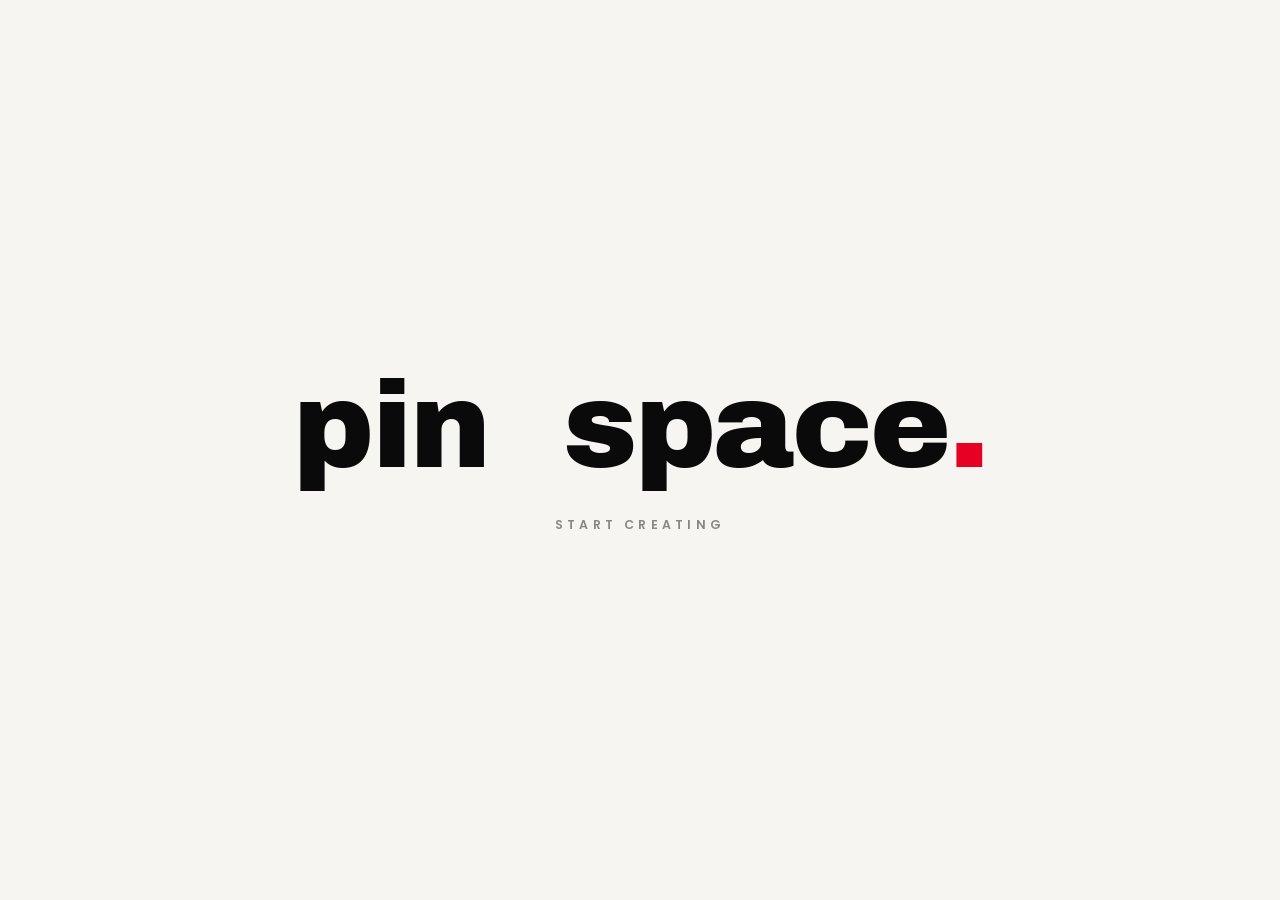
==== index.html @ 8d9c0f07 "Update 5 — Fontes locais .woff2, imagem de fundo da galeria e i18n PT/EN." ====
<!DOCTYPE html>
<html lang="pt-PT" data-theme="light">
<head>
    <meta charset="UTF-8">
    <meta name="viewport" content="width=device-width, initial-scale=1.0">
    <title>PinSpace Create</title>
<link rel="preconnect" href="https://fonts.googleapis.com">
        <link rel="preconnect" href="https://fonts.gstatic.com" crossorigin>
        <link rel="preconnect" href="https://i.pinimg.com">
        <link rel="dns-prefetch" href="https://i.pinimg.com">
    <link href="https://fonts.googleapis.com/css2?family=Inter:wght@400;500;600;700&family=Montserrat:wght@400;600;700&family=Poppins:wght@400;600;700&family=Raleway:wght@400;600;700&family=Open+Sans&family=Roboto&family=Lato&family=Nunito:wght@400;600;700&family=Playfair+Display:wght@400;600;700&family=Lora&family=Merriweather&family=Oswald:wght@400;500;600&family=Bebas+Neue&family=Archivo+Black&family=Abril+Fatface&family=Pacifico&family=Lobster&family=Dancing+Script:wght@400;600;700&family=Caveat:wght@400;600&family=Cinzel:wght@400;600&family=Advent+Pro:wght@400;600&family=Courier+Prime&family=Goudy+Bookletter+1911&display=swap" rel="stylesheet">
    <link rel="stylesheet" href="css/style.css?v=3.2">
    <link rel="stylesheet" href="css/editor-improvements.css?v=2.4">
    <link rel="stylesheet" href="css/responsive.css?v=2.4">
    <link rel="stylesheet" href="css/social.css?v=2.2">
    <link rel="stylesheet" href="css/glass.css?v=3.1">
    <link rel="stylesheet" href="css/music.css?v=1.4">
    <link rel="stylesheet" href="css/editor-theme.css?v=2.3">
    <link rel="preload" href="fonts/host-grotesk-latin-wght-normal.woff2" as="font" type="font/woff2" crossorigin>
    <link rel="preload" href="fonts/montserrat-latin-wght-normal.woff2" as="font" type="font/woff2" crossorigin>
    <link rel="stylesheet" href="css/fonts.css?v=1.6">
</head>
<body>

    <div id="scroll-progress" aria-hidden="true"></div>
    <div class="ms-grain" aria-hidden="true"></div>

    <div class="ms-intro" id="ms-intro" aria-hidden="true">
        <div class="ms-intro-word">
            <span class="mi-i" style="--i:0">p</span><span class="mi-i" style="--i:1">i</span><span class="mi-i" style="--i:2">n</span><span class="mi-i" style="--i:3">&nbsp;&nbsp;space</span><span class="mi-i mi-dot" style="--i:4">.</span>
        </div>
        <span class="ms-intro-sub" style="--i:5">start creating</span>
    </div>

    <div class="ms-coords" aria-hidden="true">0000 X · 0000 Y</div>

    <div id="home-view" class="view active">
        <div class="home-container">

            <header class="ms-hero">
                <img class="ms-hero-bg" src="https://i.pinimg.com/originals/a8/be/00/a8be002065390491cd1c67a3902333d5.jpg" alt="" aria-hidden="true" loading="eager" fetchpriority="high">
                <nav class="ms-nav" data-reveal>
                    <a href="#quadros-publicos" class="ms-nav-brand">
                        <span class="logo-mark" aria-hidden="true">
                            <svg width="20" height="20" viewBox="0 0 32 32" fill="none">
                                <circle cx="16" cy="16" r="15" fill="currentColor"/>
                                <path d="M16 9c-2 0-3.6 1.6-3.6 3.6 0 2.4 3.6 8.1 3.6 8.1s3.6-5.7 3.6-8.1C19.6 10.6 18 9 16 9z" fill="#fff"/>
                            </svg>
                        </span>
                        <span>pin space.</span>
                    </a>
                    <div class="ms-nav-right">
                        <button type="button" id="btn-abrir-projeto" class="ms-nav-cta">
                            <span>Abrir quadro</span>
                            <svg width="15" height="15" viewBox="0 0 24 24" fill="none" stroke="currentColor" stroke-width="2"><path d="M5 12h14M12 5l7 7-7 7"/></svg>
                        </button>
                        <button type="button" id="btn-novo-projeto" class="ms-nav-cta">
                            <span>Start a collage</span>
                            <svg width="15" height="15" viewBox="0 0 24 24" fill="none" stroke="currentColor" stroke-width="2"><path d="M5 12h14M12 5l7 7-7 7"/></svg>
                        </button>
                        <div id="landing-auth" class="ms-nav-auth"></div>
                    </div>
                </nav>

                <div class="ms-hero-shade" aria-hidden="true"></div>

                <div class="ms-hero-inner" data-parallax="0.12">
                    <p class="ms-hero-topline" data-reveal data-reveal-delay="3">The studio for creative matters.</p>
                    <h1 class="ms-hero-word">
                        <span class="ms-word-line" data-scroll-text data-reveal-delay="6">CREATE</span>
                        <span class="ms-word-sub" data-reveal-mask data-reveal-delay="4"><em>pin space</em></span>
                    </h1>
                    <div class="ms-hero-meta">
                        <p class="ms-hero-pills" data-reveal data-reveal-delay="2"><span class="pdot" aria-hidden="true"></span>Vision boards<span class="pdot" aria-hidden="true"></span>Moodboards<span class="pdot" aria-hidden="true"></span>Collage</p>
                        <div class="ms-stats">
                            <div class="ms-stat" data-reveal data-reveal-delay="3"><b>∞</b><span>ideias guardadas</span></div>
                            <div class="ms-stat" data-reveal data-reveal-delay="4"><b>22°C</b><span>Lisboa · Now</span></div>
                            <div class="ms-stat" data-reveal data-reveal-delay="5"><b>0</b><span>limites</span></div>
                        </div>
                    </div>
                </div>
            </header>

            <div class="ms-glass-zone">
            <section class="ms-feature">
                <!-- Doca vertical (como os ícones à esquerda da referência) -->
                <!-- Palco da galeria: fundo próprio (foto desfocada) só nesta parte -->
                <div class="gw-stage">
                <div class="gw-stage-bg" aria-hidden="true"></div>
                <nav class="gw-dock" aria-label="Atalhos">
                    <button type="button" class="gw-dock-btn" data-dock="top" title="Início"><svg width="18" height="18" viewBox="0 0 24 24" fill="none" stroke="currentColor" stroke-width="1.8" stroke-linecap="round" stroke-linejoin="round" aria-hidden="true"><path d="M3 10.5 12 3l9 7.5V20a1 1 0 0 1-1 1h-5v-6H9v6H4a1 1 0 0 1-1-1z"/></svg></button>
                    <a class="gw-dock-btn" href="#explore" title="Explorar a comunidade"><svg width="18" height="18" viewBox="0 0 24 24" fill="none" stroke="currentColor" stroke-width="1.8" stroke-linecap="round" stroke-linejoin="round" aria-hidden="true"><circle cx="12" cy="12" r="9"/><path d="m15.5 8.5-2 5-5 2 2-5z"/></svg></a>
                    <button type="button" class="gw-dock-btn gw-dock-accent" data-dock="new" title="Novo quadro"><svg width="18" height="18" viewBox="0 0 24 24" fill="none" stroke="currentColor" stroke-width="1.8" stroke-linecap="round" stroke-linejoin="round" aria-hidden="true"><path d="M12 5v14M5 12h14"/></svg></button>
                    <button type="button" class="gw-dock-btn" data-dock="open" title="Abrir quadro"><svg width="18" height="18" viewBox="0 0 24 24" fill="none" stroke="currentColor" stroke-width="1.8" stroke-linecap="round" stroke-linejoin="round" aria-hidden="true"><path d="M22 19a2 2 0 0 1-2 2H4a2 2 0 0 1-2-2V5a2 2 0 0 1 2-2h5l2 3h9a2 2 0 0 1 2 2z"/></svg></button>
                    <a class="gw-dock-btn" href="#profile" data-dock="profile" title="O meu perfil"><svg width="18" height="18" viewBox="0 0 24 24" fill="none" stroke="currentColor" stroke-width="1.8" stroke-linecap="round" stroke-linejoin="round" aria-hidden="true"><circle cx="12" cy="8" r="4"/><path d="M4 21a8 8 0 0 1 16 0"/></svg></a>
                </nav>

                <div class="glass-window">
                <div class="gh-header">
                    <div class="gh-line" data-reveal-mask data-reveal-delay="1">
                        <h3 class="gh-title">Public Gallery</h3>
                    </div>
                    <p class="gh-sub" data-scroll-text data-reveal-delay="3">public boards — open one, copy it, make it yours</p>
                </div>

                <!-- Barra superior da janela: pesquisa + chips -->
                <div class="gw-toolbar" data-reveal data-reveal-delay="1">
                    <div class="home-search">
                        <svg class="search-icon" width="18" height="18" viewBox="0 0 24 24" fill="none" stroke="currentColor" stroke-width="2"><circle cx="11" cy="11" r="8"/><path d="M21 21l-4.35-4.35"/></svg>
                        <input type="search" id="search-projetos" placeholder="Procurar quadros públicos…" autocomplete="off">
                    </div>
                    <div class="gw-chips" role="tablist" aria-label="Secções">
                        <button type="button" class="gw-chip active" data-chip="all">Tudo</button>
                        <button type="button" class="gw-chip" data-chip="quadros-publicos">Públicos</button>
                        <a class="gw-chip" href="#profile" data-dock="profile">Os meus</a>
                        <a class="gw-chip" href="#explore">Comunidade</a>
                    </div>
                </div>

                <div class="gw-dashboard">
                    <!-- Coluna de widgets -->
                    <aside class="gw-side" data-reveal data-reveal-delay="2">
                        <div class="gw-widget gw-clock" aria-label="Hora em Lisboa">
                            <span class="gw-w-kicker">Lisboa · agora</span>
                            <div class="gw-clock-time" id="w-clock-time">--:--</div>
                            <div class="gw-clock-date" id="w-clock-date"></div>
                            <div class="gw-clock-stats">
                                <span><b id="w-stat-local">0</b> neste dispositivo</span>
                                <span><b id="w-stat-public">0</b> na galeria</span>
                            </div>
                        </div>

                        <div class="gw-widget gw-continue">
                            <div class="gw-w-head">
                                <h5>Continuar a editar</h5>
                                <a class="gw-mini" href="#profile" data-dock="profile">ver todos</a>
                            </div>
                            <ul class="gw-list" id="w-continue"></ul>
                        </div>

                        <div class="gw-widget gw-weather" id="w-weather" aria-label="Previsão do tempo em Lisboa">
                            <div class="gw-w-head"><h5>Tempo · Lisboa</h5><span class="gw-mini-note" id="w-weather-hl"></span></div>
                            <div class="gw-weather-body">
                                <div class="gw-weather-now">
                                    <span class="gw-weather-icon" id="w-weather-icon" aria-hidden="true">·</span>
                                    <div class="gw-weather-temp"><b id="w-weather-temp">--°</b><small id="w-weather-desc">a carregar…</small></div>
                                </div>
                                <ol class="gw-weather-days" id="w-weather-days"></ol>
                            </div>
                        </div>

                        <div class="gw-widget gw-tip">
                            <span class="gw-w-kicker">✦ Dica</span>
                            <p id="w-tip">Arrasta imagens diretamente do computador para o quadro.</p>
                            <button type="button" class="gw-mini" id="w-tip-next">outra dica →</button>
                        </div>
                    </aside>

                    <!-- Conteúdo principal -->
                    <div class="gw-content">
                        <article class="gw-featured" id="w-featured" data-reveal data-reveal-delay="2" aria-roledescription="carrossel" aria-label="Quadros em destaque">
                            <div class="gw-featured-bg" id="w-featured-bg"></div>
                            <div class="gw-featured-body">
                                <span class="gw-pill gw-pill-hot">🔥 Em destaque</span>
                                <div class="gw-featured-tags" id="w-featured-tags"></div>
                                <h3 class="gw-featured-title" id="w-featured-title">A carregar quadros…</h3>
                                <p class="gw-featured-meta" id="w-featured-meta">Quadros públicos da comunidade aparecem aqui.</p>
                                <div class="gw-featured-actions">
                                    <button type="button" class="gw-btn-white" id="w-featured-open" disabled>
                                        <svg width="14" height="14" viewBox="0 0 24 24" fill="currentColor" aria-hidden="true"><path d="M7 4.5v15l13-7.5z"/></svg>
                                        Abrir cópia
                                    </button>
                                    <a class="gw-btn-glass" href="#explore">
                                        <svg width="15" height="15" viewBox="0 0 24 24" fill="none" stroke="currentColor" stroke-width="2" aria-hidden="true"><circle cx="12" cy="12" r="9"/><path d="m15.5 8.5-2 5-5 2 2-5z"/></svg>
                                        Explorar
                                    </a>
                                    <button type="button" class="gw-btn-round" data-dock="new" title="Criar o meu quadro" aria-label="Criar o meu quadro">
                                        <svg width="16" height="16" viewBox="0 0 24 24" fill="none" stroke="currentColor" stroke-width="2" aria-hidden="true"><path d="M12 5v14M5 12h14"/></svg>
                                    </button>
                                </div>
                            </div>
                            <div class="gw-featured-nav">
                                <div class="gw-dots" id="w-featured-dots"></div>
                                <button type="button" class="gw-btn-round" id="w-featured-prev" aria-label="Anterior"><svg width="16" height="16" viewBox="0 0 24 24" fill="none" stroke="currentColor" stroke-width="2"><path d="m15 18-6-6 6-6"/></svg></button>
                                <button type="button" class="gw-btn-round" id="w-featured-next" aria-label="Seguinte"><svg width="16" height="16" viewBox="0 0 24 24" fill="none" stroke="currentColor" stroke-width="2"><path d="m9 18 6-6-6-6"/></svg></button>
                            </div>
                        </article>

                        <section class="home-public" id="quadros-publicos" data-reveal data-reveal-delay="2">
                            <div class="section-header">
                                <h4>Public boards</h4>
                                <a href="#explore" class="section-subtitle ps-landing-more">ver tudo na comunidade →</a>
                            </div>
                            <div id="lista-publicos" class="projects-grid">
                                <p class="empty-state" id="empty-publicos">Loading public boards…</p>
                            </div>
                        </section>

                    </div>
                </div>
                </div>
                </div><!-- /gw-stage -->

                <!-- =====================================================
                     Música (SoundCloud): caixa de ligação + coverflow +
                     barra do leitor. Lógica em js/music.js
                     ===================================================== -->
                <section class="music" id="musica" aria-label="Música enquanto crias">
                    <canvas class="music-ambient" id="music-ambient" aria-hidden="true"></canvas>

                    <div class="music-connect" id="music-connect">
                        <div class="music-connect-info">
                            <span class="music-sc-logo" aria-hidden="true">
                                <svg viewBox="0 0 32 14" width="34" height="15" fill="currentColor"><path d="M0 10.9c0 .9.3 1.6 1 2.1l.2-2.1-.2-2.2c-.7.5-1 1.3-1 2.2zm2.1-3.4L1.8 10.9l.3 3.1h.5l.3-3.1-.3-3.4zm1.6-.6-.3 4 .3 3.1h.5l.3-3.1-.3-4zm1.6-.3-.3 4.3.3 3.1h.5l.3-3.1-.3-4.3zm1.6-.2-.3 4.5.3 3.1h.5l.3-3.1-.3-4.5zm1.6-.6-.2 5.1.2 3.1h.6l.2-3.1-.2-5.1zm1.7-1-.2 6.1.2 3.1h.6l.2-3.1-.2-6.1zm1.7-.6-.2 6.7.2 3.1h.6l.2-3.1-.2-6.7zm1.8-.4c-.1 0-.2 0-.3.1v10.1h.1l.3-3.1-.1-7.1zm.7-.8V14h12.3c2.2 0 4-1.8 4-4s-1.8-4-4-4c-.5 0-1 .1-1.5.3C24.4 3 21.8.6 18.6.6c-.8 0-1.6.2-2.3.5-.3.1-.4.2-.4.4z"/></svg>
                            </span>
                            <div>
                                <span class="gw-w-kicker">Música enquanto crias</span>
                                <h4 class="music-connect-title" id="music-connect-title">Liga o teu SoundCloud</h4>
                                <p class="music-connect-sub" id="music-connect-sub">Até lá, ouve as novidades da semana. Depois de ligares, segue o teu feed.</p>
                            </div>
                        </div>
                        <div class="music-connect-actions" id="music-connect-actions">
                            <button type="button" class="music-btn-sc" id="music-login">
                                <svg viewBox="0 0 32 14" width="22" height="10" fill="currentColor" aria-hidden="true"><path d="M15 3.1V14h12.3c2.2 0 4-1.8 4-4s-1.8-4-4-4c-.5 0-1 .1-1.5.3C25.4 3 22.8.6 19.6.6c-.8 0-1.6.2-2.3.5-.3.1-.4.2-.4.4zM13.2 4v10h.6l.2-3.1-.2-6.9zM11.5 4.6V14h.6l.2-3.1-.2-6.3zM9.8 5.6V14h.6l.2-3.1-.2-5.3zM8.1 6.2V14h.5l.3-3.1-.3-4.7zM6.5 6.4V14H7l.3-3.1-.3-4.5zM4.9 6.7V14h.5l.3-3.1-.3-4.2zM3.3 7.3V14h.5l.3-3.1-.3-3.6zM1.8 7.5V14h.5l.3-3.1z"/></svg>
                                <span id="music-login-label">Entrar com SoundCloud</span>
                            </button>
                            <form class="music-link-form" id="music-link-form" hidden>
                                <input type="text" id="music-link-input" placeholder="soundcloud.com/o-teu-nome" autocomplete="off" spellcheck="false" aria-label="Link do teu perfil SoundCloud">
                                <button type="submit" class="gw-btn-white">Ligar</button>
                            </form>
                            <button type="button" class="gw-mini" id="music-link-toggle">ou usar o link do perfil</button>
                        </div>
                        <p class="music-connect-error" id="music-connect-error" role="alert" hidden></p>
                    </div>

                    <div class="music-stage">
                        <button type="button" class="music-nav music-nav-prev" id="music-flow-prev" aria-label="Faixa anterior">
                            <svg width="18" height="18" viewBox="0 0 24 24" fill="none" stroke="currentColor" stroke-width="2"><path d="m15 18-6-6 6-6"/></svg>
                        </button>
                        <div class="music-flow" id="music-flow" role="listbox" aria-label="Faixas" tabindex="0">
                            <div class="music-flow-empty" id="music-flow-empty"><span class="ps-spinner"></span> a carregar músicas…</div>
                        </div>
                        <button type="button" class="music-nav music-nav-next" id="music-flow-next" aria-label="Faixa seguinte">
                            <svg width="18" height="18" viewBox="0 0 24 24" fill="none" stroke="currentColor" stroke-width="2"><path d="m9 18 6-6-6-6"/></svg>
                        </button>
                    </div>

                    <div class="music-bar" id="music-bar">
                        <div class="music-bar-controls">
                            <button type="button" class="music-ctl" id="music-prev" aria-label="Anterior">
                                <svg width="22" height="22" viewBox="0 0 24 24" fill="currentColor"><path d="M11 6v12L2.5 12zM21 6v12l-8.5-6z"/></svg>
                            </button>
                            <button type="button" class="music-ctl music-ctl-main" id="music-play" aria-label="Tocar">
                                <svg class="i-play" width="22" height="22" viewBox="0 0 24 24" fill="currentColor"><path d="M7 4.5v15l13-7.5z"/></svg>
                                <svg class="i-pause" width="22" height="22" viewBox="0 0 24 24" fill="currentColor"><rect x="6" y="5" width="4" height="14" rx="1"/><rect x="14" y="5" width="4" height="14" rx="1"/></svg>
                            </button>
                            <button type="button" class="music-ctl" id="music-next" aria-label="Seguinte">
                                <svg width="22" height="22" viewBox="0 0 24 24" fill="currentColor"><path d="M13 6v12l8.5-6zM3 6v12l8.5-6z"/></svg>
                            </button>
                        </div>

                        <div class="music-now">
                            <span class="music-now-art" id="music-now-art"></span>
                            <span class="music-now-text">
                                <strong id="music-now-title">Nada a tocar</strong>
                                <small id="music-now-artist">escolhe uma faixa</small>
                            </span>
                            <span class="music-eq" id="music-eq" aria-hidden="true"><i></i><i></i><i></i><i></i></span>
                            <a class="music-ctl music-ctl-sm" id="music-open-sc" href="https://soundcloud.com" target="_blank" rel="noopener" aria-label="Abrir no SoundCloud" title="Abrir no SoundCloud">
                                <svg width="18" height="18" viewBox="0 0 24 24" fill="currentColor"><circle cx="5" cy="12" r="1.8"/><circle cx="12" cy="12" r="1.8"/><circle cx="19" cy="12" r="1.8"/></svg>
                            </a>
                            <div class="music-progress" id="music-progress" role="slider" aria-label="Posição na faixa" aria-valuemin="0" aria-valuemax="100" aria-valuenow="0" tabindex="0"><i id="music-progress-fill"></i></div>
                        </div>

                        <div class="music-bar-extra">
                            <button type="button" class="music-ctl" id="music-queue-toggle" aria-label="Lista de faixas" aria-expanded="false">
                                <svg width="20" height="20" viewBox="0 0 24 24" fill="none" stroke="currentColor" stroke-width="2" stroke-linecap="round"><path d="M8 6h13M8 12h13M8 18h13M3 6h.01M3 12h.01M3 18h.01"/></svg>
                            </button>
                            <div class="music-volume">
                                <button type="button" class="music-ctl" id="music-mute" aria-label="Silenciar">
                                    <svg width="20" height="20" viewBox="0 0 24 24" fill="none" stroke="currentColor" stroke-width="2" stroke-linecap="round" stroke-linejoin="round"><path d="M11 5 6 9H2v6h4l5 4z" fill="currentColor"/><path class="i-wave" d="M15.5 8.5a5 5 0 0 1 0 7M19 5a10 10 0 0 1 0 14"/></svg>
                                </button>
                                <input type="range" id="music-volume" min="0" max="100" value="70" aria-label="Volume">
                            </div>
                        </div>

                        <div class="music-queue" id="music-queue" hidden>
                            <ol id="music-queue-list"></ol>
                        </div>
                    </div>

                    <p class="music-credit">
                        Música via <a href="https://soundcloud.com" target="_blank" rel="noopener">SoundCloud</a> — continua a tocar enquanto editas.
                    </p>
                    <div class="music-iframe-host" id="music-iframe-host" aria-hidden="true"></div>
                </section>
            </section>

            <div class="ms-marquee" aria-hidden="true">
                <div class="ms-marquee-track">
                    <div class="ms-marquee-run">
                        <span class="ms-marquee-word">pin space</span><span class="ms-marquee-dot">·</span>
                        <span class="ms-marquee-word">create</span><span class="ms-marquee-dot">·</span>
                        <span class="ms-marquee-word">stay curious</span><span class="ms-marquee-dot">·</span>
                        <span class="ms-marquee-word">collage</span><span class="ms-marquee-dot">·</span>
                        <span class="ms-marquee-word">vision boards</span><span class="ms-marquee-dot">·</span>
                        <span class="ms-marquee-word">mood boards</span><span class="ms-marquee-dot">·</span>
                    </div>
                    <div class="ms-marquee-run" aria-hidden="true">
                        <span class="ms-marquee-word">pin space</span><span class="ms-marquee-dot">·</span>
                        <span class="ms-marquee-word">create</span><span class="ms-marquee-dot">·</span>
                        <span class="ms-marquee-word">stay curious</span><span class="ms-marquee-dot">·</span>
                        <span class="ms-marquee-word">collage</span><span class="ms-marquee-dot">·</span>
                        <span class="ms-marquee-word">vision boards</span><span class="ms-marquee-dot">·</span>
                        <span class="ms-marquee-word">mood boards</span><span class="ms-marquee-dot">·</span>
                    </div>
                </div>
            </div>

            </div><!-- /.ms-glass-zone -->

            <footer class="ms-footer">
                <div class="ms-footer-top" data-reveal>
                    <div>
                        <span class="ms-kicker">Mais projetos em</span>
                        <a class="ms-footer-link" href="https://github.com/arthrtx" target="_blank" rel="noopener">
                            github.com/arthrtx
                            <svg width="18" height="18" viewBox="0 0 24 24" fill="none" stroke="currentColor" stroke-width="2"><path d="M7 17 17 7M8 7h9v9"/></svg>
                        </a>
                    </div>
                    <div class="ms-footer-icons" aria-hidden="true">
                        <svg class="spin" viewBox="0 0 24 24" fill="none"><circle cx="12" cy="12" r="10" stroke="currentColor" stroke-width="2" stroke-dasharray="48 15"/></svg>
                        <svg viewBox="0 0 24 24" fill="none" stroke="currentColor" stroke-width="2"><circle cx="12" cy="12" r="9"/><circle cx="12" cy="12" r="2" fill="currentColor"/></svg>
                        <svg viewBox="0 0 24 24" fill="none" stroke="currentColor" stroke-width="2"><path d="M12 5v14M5 12h14"/></svg>
                        <svg viewBox="0 0 32 32" fill="none"><circle cx="16" cy="16" r="15" fill="currentColor"/><path d="M16 9c-2 0-3.6 1.6-3.6 3.6 0 2.4 3.6 8.1 3.6 8.1s3.6-5.7 3.6-8.1C19.6 10.6 18 9 16 9z" fill="#0A0A0A"/></svg>
                    </div>
                </div>
                <div class="ms-mask" data-reveal-mask data-reveal-delay="1">
                    <div class="ms-footer-word" data-reveal-cycle>pin space.</div>
                </div>
                <div class="ms-footer-tags" data-reveal data-reveal-delay="2">
                    <span class="ms-tag">vision boards</span>
                    <span class="ms-tag">mood boards</span>
                    <span class="ms-tag">collage</span>
                    <span class="ms-tag">inspiração</span>
                </div>
                <div class="ms-footer-bottom" data-reveal data-reveal-delay="3">
                    <span>© PinSpace Create — o teu espaço para guardar ideias.</span>
                    <span>Feito para criar, sem limites.</span>
                </div>
            </footer>

        </div>
    </div>


    <!-- =========================================================
         Comunidade: explorar, perfil, notificações.
         Mesma linguagem visual da landing (nav em vidro, fundo preto,
         cartões com fita, rodapé creme). Conteúdo: js/social-ui.js
         ========================================================= -->
    <div id="social-view" class="view ps-app">
        <div class="ps-scroll" id="ps-scroll">
            <header class="ps-top">
                <nav class="ms-nav ps-nav" aria-label="Navegação da comunidade">
                    <a href="#" class="ms-nav-brand" title="Voltar à página inicial">
                        <span class="logo-mark" aria-hidden="true">
                            <svg width="20" height="20" viewBox="0 0 32 32" fill="none">
                                <circle cx="16" cy="16" r="15" fill="currentColor"/>
                                <path d="M16 9c-2 0-3.6 1.6-3.6 3.6 0 2.4 3.6 8.1 3.6 8.1s3.6-5.7 3.6-8.1C19.6 10.6 18 9 16 9z" fill="#0A0A0A"/>
                            </svg>
                        </span>
                        <span>pin space.</span>
                    </a>

                    <div class="ps-nav-links" id="ps-nav-links">
                        <a href="#explore" class="ps-link" data-route="explore">
                            <svg width="18" height="18" viewBox="0 0 24 24" fill="none" stroke="currentColor" stroke-width="1.8" stroke-linecap="round" stroke-linejoin="round" aria-hidden="true"><circle cx="12" cy="12" r="9"/><path d="m15.5 8.5-2 5-5 2 2-5z"/></svg>
                            <span>Explorar</span>
                        </a>
                        <a href="#notifications" class="ps-link" data-route="notifications">
                            <svg width="18" height="18" viewBox="0 0 24 24" fill="none" stroke="currentColor" stroke-width="1.8" stroke-linecap="round" stroke-linejoin="round" aria-hidden="true"><path d="M18 8a6 6 0 1 0-12 0c0 7-3 9-3 9h18s-3-2-3-9"/><path d="M13.7 21a2 2 0 0 1-3.4 0"/></svg>
                            <span>Notificações</span>
                            <i class="ps-dot nav-badge" hidden></i>
                        </a>
                        <a href="#profile" class="ps-link" data-route="profile">
                            <svg width="18" height="18" viewBox="0 0 24 24" fill="none" stroke="currentColor" stroke-width="1.8" stroke-linecap="round" stroke-linejoin="round" aria-hidden="true"><circle cx="12" cy="8" r="4"/><path d="M4 21a8 8 0 0 1 16 0"/></svg>
                            <span>Perfil</span>
                        </a>
                    </div>

                    <div class="ps-nav-right">
                        <form class="ps-search" id="ps-search-form" role="search">
                            <svg width="16" height="16" viewBox="0 0 24 24" fill="none" stroke="currentColor" stroke-width="2" stroke-linecap="round" aria-hidden="true"><circle cx="11" cy="11" r="7"/><path d="m20 20-3.5-3.5"/></svg>
                            <input type="search" placeholder="Procurar…" aria-label="Procurar quadros e pessoas" autocomplete="off">
                        </form>
                        <div class="ps-user" id="ps-user"></div>
                    </div>
                </nav>
            </header>

            <main class="ps-main" id="ps-main" tabindex="-1"></main>

            <footer class="ms-footer ps-footer">
                <div class="ms-footer-top">
                    <div>
                        <span class="ms-kicker">Mais projetos em</span>
                        <a class="ms-footer-link" href="https://github.com/arthrtx" target="_blank" rel="noopener">
                            github.com/arthrtx
                            <svg width="18" height="18" viewBox="0 0 24 24" fill="none" stroke="currentColor" stroke-width="2"><path d="M7 17 17 7M8 7h9v9"/></svg>
                        </a>
                    </div>
                    <div class="ms-footer-tags">
                        <a class="ms-tag" href="#explore">explorar</a>
                        <a class="ms-tag" href="#profile">perfil</a>
                        <a class="ms-tag" href="#">início</a>
                    </div>
                </div>
                <div class="ps-footer-word">pin space.</div>
                <div class="ms-footer-bottom">
                    <span>© PinSpace Create — o teu espaço para guardar ideias.</span>
                    <span>Feito para criar, sem limites.</span>
                </div>
            </footer>
        </div>
    </div>

    <div id="editor-view" class="view">
        <header class="topbar">
            <div class="topbar-left">
                <button id="btn-voltar-home" class="btn-icon-only" title="Voltar ao início">
                    <svg width="18" height="18" viewBox="0 0 24 24" fill="none" stroke="currentColor" stroke-width="2"><path d="M19 12H5M12 19l-7-7 7-7"/></svg>
                </button>
                <div class="topbar-brand">
                    <div class="topbar-logo-mark" aria-hidden="true">
                        <svg width="20" height="20" viewBox="0 0 32 32" fill="none">
                            <circle cx="16" cy="16" r="16" fill="currentColor"/>
                            <path d="M16 8c-2.2 0-4 1.8-4 4 0 2.7 4 9 4 9s4-6.3 4-9c0-2.2-1.8-4-4-4z" fill="#fff"/>
                        </svg>
                    </div>
                    <span class="topbar-brand-name">PinSpace</span>
                </div>
                <span class="topbar-sep"></span>
                <span id="project-title" class="project-title" contenteditable="true" spellcheck="false">Sem título</span>
            </div>
            <div class="topbar-center">
                <button id="btn-novo" class="topbar-btn" title="Novo">
                    <svg width="16" height="16" viewBox="0 0 24 24" fill="none" stroke="currentColor" stroke-width="2"><path d="M14 2H6a2 2 0 00-2 2v16a2 2 0 002 2h12a2 2 0 002-2V8z"/><path d="M14 2v6h6M12 18v-6M9 15h6"/></svg>
                    <span>Novo</span>
                </button>
                <button id="btn-guardar" class="topbar-btn topbar-btn-accent" title="Guardar">
                    <svg width="16" height="16" viewBox="0 0 24 24" fill="none" stroke="currentColor" stroke-width="2"><path d="M19 21H5a2 2 0 01-2-2V5a2 2 0 012-2h11l5 5v11a2 2 0 01-2 2z"/><path d="M17 21v-8H7v8M7 3v5h8"/></svg>
                    <span>Guardar</span>
                </button>
                <button id="btn-abrir" class="topbar-btn" title="Abrir">
                    <svg width="16" height="16" viewBox="0 0 24 24" fill="none" stroke="currentColor" stroke-width="2"><path d="M22 19a2 2 0 01-2 2H4a2 2 0 01-2-2V5a2 2 0 012-2h5l2 3h9a2 2 0 012 2z"/></svg>
                    <span>Abrir</span>
                </button>
                <button id="btn-exportar" class="topbar-btn" title="Exportar">
                    <svg width="16" height="16" viewBox="0 0 24 24" fill="none" stroke="currentColor" stroke-width="2"><path d="M21 15v4a2 2 0 01-2 2H5a2 2 0 01-2-2v-4M7 10l5 5 5-5M12 15V3"/></svg>
                    <span>Exportar</span>
                </button>
                <span class="topbar-divider"></span>
                <button id="btn-desfazer" class="topbar-btn topbar-btn-icon" title="Desfazer (Ctrl+Z)" disabled>
                    <svg width="16" height="16" viewBox="0 0 24 24" fill="none" stroke="currentColor" stroke-width="2"><path d="M3 7v6h6M3 13a9 9 0 109-9 9 9 0 00-9 9"/></svg>
                    <span>Desfazer</span>
                </button>
                <button id="btn-refazer" class="topbar-btn topbar-btn-icon" title="Refazer (Ctrl+Y)" disabled>
                    <svg width="16" height="16" viewBox="0 0 24 24" fill="none" stroke="currentColor" stroke-width="2"><path d="M21 7v6h-6M21 13a9 9 0 11-9-9 9 9 0 019 9"/></svg>
                    <span>Refazer</span>
                </button>
            </div>
            <div class="topbar-right">
                <button id="btn-layers-toggle" class="topbar-btn topbar-btn-icon ed-only-narrow" title="Camadas" aria-label="Mostrar camadas" aria-expanded="false">
                    <svg width="16" height="16" viewBox="0 0 24 24" fill="none" stroke="currentColor" stroke-width="2"><path d="M12 2L2 7l10 5 10-5-10-5zM2 17l10 5 10-5M2 12l10 5 10-5"/></svg>
                    <span>Camadas</span>
                </button>
                <div class="ed-user" id="ed-user" aria-label="Conta"></div>
                <button id="btn-theme-toggle" class="topbar-btn topbar-btn-icon ed-theme-btn" title="Mudar tema claro/escuro" aria-label="Mudar tema">
                    <svg class="i-sun" width="16" height="16" viewBox="0 0 24 24" fill="none" stroke="currentColor" stroke-width="2" stroke-linecap="round"><circle cx="12" cy="12" r="4"/><path d="M12 2v2M12 20v2M4.9 4.9l1.4 1.4M17.7 17.7l1.4 1.4M2 12h2M20 12h2M4.9 19.1l1.4-1.4M17.7 6.3l1.4-1.4"/></svg>
                    <svg class="i-moon" width="16" height="16" viewBox="0 0 24 24" fill="none" stroke="currentColor" stroke-width="2" stroke-linejoin="round"><path d="M21 12.8A9 9 0 1 1 11.2 3a7 7 0 0 0 9.8 9.8z"/></svg>
                </button>
                <button id="btn-publicar" class="topbar-btn ed-publish-btn" title="Publicar ou partilhar">
                    <svg width="16" height="16" viewBox="0 0 24 24" fill="none" stroke="currentColor" stroke-width="2" stroke-linecap="round" stroke-linejoin="round"><path d="M4 12v8a2 2 0 0 0 2 2h12a2 2 0 0 0 2-2v-8M16 6l-4-4-4 4M12 2v13"/></svg>
                    <span>Publicar</span>
                </button>
            </div>
        </header>

        <div class="editor-body">
            <aside class="toolbar">
                <div class="toolbar-section">
                    <button class="tool-btn active" data-tool="select" title="Selecionar">
                        <span class="tool-icon">
                            <svg width="22" height="22" viewBox="0 0 24 24" fill="none" stroke="currentColor" stroke-width="1.75"><path d="M3 3l7.07 16.97 2.51-7.39 7.39-2.51L3 3z"/></svg>
                        </span>
                        <span class="tool-label">Selecionar</span>
                    </button>
                    <button class="tool-btn" data-tool="image" title="Imagem">
                        <span class="tool-icon">
                            <svg width="22" height="22" viewBox="0 0 24 24" fill="none" stroke="currentColor" stroke-width="1.75"><rect x="3" y="3" width="18" height="18" rx="2"/><circle cx="8.5" cy="8.5" r="1.5"/><path d="M21 15l-5-5L5 21"/></svg>
                        </span>
                        <span class="tool-label">Imagem</span>
                    </button>
                    <button class="tool-btn" data-tool="text" title="Texto">
                        <span class="tool-icon">
                            <svg width="22" height="22" viewBox="0 0 24 24" fill="none" stroke="currentColor" stroke-width="1.75"><path d="M4 7V4h16v3M9 20h6M12 4v16"/></svg>
                        </span>
                        <span class="tool-label">Texto</span>
                    </button>
                    <button class="tool-btn" data-tool="brush" title="Ferramentas — pincel, borracha e formas">
                        <span class="tool-icon">
                            <svg width="22" height="22" viewBox="0 0 24 24" fill="none" stroke="currentColor" stroke-width="1.75"><path d="M14.7 6.3a1 1 0 0 0 0 1.4l1.4 1.4a1 1 0 0 0 1.4 0l3.77-3.77a6 6 0 0 1-7.94 7.94l-6.91 6.91a2.12 2.12 0 0 1-3-3l6.91-6.91a6 6 0 0 1 7.94-7.94l-3.76 3.76z"/></svg>
                        </span>
                        <span class="tool-label">Ferramentas</span>
                    </button>
                    <button class="tool-btn" data-tool="design" title="Elementos e molduras">
                        <span class="tool-icon">
                            <svg width="22" height="22" viewBox="0 0 24 24" fill="none" stroke="currentColor" stroke-width="1.75" stroke-linejoin="round"><path d="M12 3c.8 4.6 3.4 7.2 8 8-4.6.8-7.2 3.4-8 8-.8-4.6-3.4-7.2-8-8 4.6-.8 7.2-3.4 8-8z"/></svg>
                        </span>
                        <span class="tool-label">Elementos</span>
                    </button>
                    </div>
                <div class="toolbar-divider"></div>
                <div class="toolbar-section">
                    <button class="tool-btn" data-tool="background" title="Fundo">
                        <span class="tool-icon">
                            <svg width="22" height="22" viewBox="0 0 24 24" fill="none" stroke="currentColor" stroke-width="1.75"><path d="M12 2.69l5.66 5.66a8 8 0 11-11.31 0L12 2.69z"/></svg>
                        </span>
                        <span class="tool-label">Fundo</span>
                    </button>
                    <button class="tool-btn tool-btn-settings" data-tool="settings" title="Ajustes, conta e publicação">
                        <span class="tool-icon">
                            <svg width="22" height="22" viewBox="0 0 24 24" fill="none" stroke="currentColor" stroke-width="1.75"><circle cx="12" cy="12" r="3"/><path d="M19.4 15a1.65 1.65 0 00.33 1.82l.06.06a2 2 0 010 2.83 2 2 0 01-2.83 0l-.06-.06a1.65 1.65 0 00-1.82-.33 1.65 1.65 0 00-1 1.51V21a2 2 0 01-4 0v-.09A1.65 1.65 0 009 19.4a1.65 1.65 0 00-1.82.33l-.06.06a2 2 0 01-2.83 0 2 2 0 010-2.83l.06-.06A1.65 1.65 0 004.68 15a1.65 1.65 0 00-1.51-1H3a2 2 0 010-4h.09A1.65 1.65 0 004.6 9a1.65 1.65 0 00-.33-1.82l-.06-.06a2 2 0 012.83-2.83l.06.06A1.65 1.65 0 009 4.68a1.65 1.65 0 001-1.51V3a2 2 0 014 0v.09a1.65 1.65 0 001 1.51 1.65 1.65 0 001.82-.33l.06-.06a2 2 0 012.83 2.83l-.06.06A1.65 1.65 0 0019.4 9a1.65 1.65 0 001.51 1H21a2 2 0 010 4h-.09a1.65 1.65 0 00-1.51 1z"/></svg>
                        </span>
                        <span class="tool-label">Ajustes</span>
                    </button>
                </div>
            </aside>

            <aside id="tool-panel" class="tool-panel">
                <div class="panel-header">
                    <h3 id="panel-title">Selecionar</h3>
                    <button id="panel-close" class="btn-icon-only panel-close" aria-label="Fechar painel">
                        <svg width="18" height="18" viewBox="0 0 24 24" fill="none" stroke="currentColor" stroke-width="2"><path d="M18 6L6 18M6 6l12 12"/></svg>
                    </button>
                </div>
                <div id="panel-content" class="panel-content"></div>
                <div id="panel-resizer" class="panel-resizer" title="Arrastar para redimensionar" aria-hidden="true"></div>
            </aside>

            <main class="board-area">
                <div id="board-viewport" class="board-viewport">
                    <div class="board-desk">
                        <div id="board-canvas" class="board-canvas">
                            <div id="board-grid" class="board-grid hidden"></div>
                            <div id="snap-guide-v"></div>
                            <div id="snap-guide-h"></div>
                            <div id="board-elements" class="board-elements"></div>
                        </div>
                    </div>
                    <div id="selection-box" class="selection-box hidden">
                        <div class="handle handle-nw" data-handle="nw"></div>
                        <div class="handle handle-n" data-handle="n"></div>
                        <div class="handle handle-ne" data-handle="ne"></div>
                        <div class="handle handle-e" data-handle="e"></div>
                        <div class="handle handle-se" data-handle="se"></div>
                        <div class="handle handle-s" data-handle="s"></div>
                        <div class="handle handle-sw" data-handle="sw"></div>
                        <div class="handle handle-w" data-handle="w"></div>
                        <div class="handle handle-rotate" data-handle="rotate" title="Rodar">
                            <svg width="12" height="12" viewBox="0 0 24 24" fill="none" stroke="currentColor" stroke-width="2.5"><path d="M23 4v6h-6M1 20v-6h6"/><path d="M3.51 9a9 9 0 0114.85-3.36L23 10M1 14l4.64 4.36A9 9 0 0020.49 15"/></svg>
                        </div>
                    </div>
                    <div id="drop-overlay" class="drop-overlay hidden">
                        <div class="drop-overlay-inner">
                            <svg width="34" height="34" viewBox="0 0 32 32" fill="none">
                                <circle cx="16" cy="16" r="16" fill="currentColor"/>
                                <path d="M16 8c-2.2 0-4 1.8-4 4 0 2.7 4 9 4 9s4-6.3 4-9c0-2.2-1.8-4-4-4z" fill="#fff"/>
                            </svg>
                            <strong>Solte a imagem aqui</strong>
                            <span>Arraste do seu computador ou de uma página</span>
                        </div>
                    </div>
                    <div id="drop-chip" class="drop-chip hidden">
                        <img id="drop-chip-img" alt="">
                        <span>Solte para adicionar</span>
                    </div>
                </div>

                <!-- Modos do rato, ao lado do quadro -->
                <div class="ed-modes" id="ed-modes" role="toolbar" aria-label="Modo do rato">
                    <button type="button" data-mode="select" class="on" title="Selecionar (V)" aria-label="Selecionar">
                        <svg width="16" height="16" viewBox="0 0 24 24" fill="none" stroke="currentColor" stroke-width="2" stroke-linejoin="round"><path d="M4 3l7.07 17 2.51-7.39L21 10.07z"/></svg>
                    </button>
                    <button type="button" data-mode="move" title="Mão — arrastar texto, imagens e o quadro (H)" aria-label="Mão para arrastar">
                        <svg width="16" height="16" viewBox="0 0 24 24" fill="none" stroke="currentColor" stroke-width="2" stroke-linecap="round" stroke-linejoin="round"><path d="M18 11V6a2 2 0 0 0-4 0v0M14 10V4a2 2 0 0 0-4 0v2M10 10.5V6a2 2 0 0 0-4 0v8"/><path d="M18 8a2 2 0 1 1 4 0v6a8 8 0 0 1-8 8h-2c-2.8 0-4.5-.86-5.99-2.34l-3.6-3.6a2 2 0 0 1 2.83-2.82L7 15"/></svg>
                    </button>
                    <button type="button" data-mode="resize" title="Redimensionar — puxa para aumentar ou diminuir (R)" aria-label="Redimensionar">
                        <svg width="16" height="16" viewBox="0 0 24 24" fill="none" stroke="currentColor" stroke-width="2" stroke-linecap="round" stroke-linejoin="round"><path d="M15 3h6v6M9 21H3v-6M21 3l-7 7M3 21l7-7"/></svg>
                    </button>
                </div>

                <!-- Zoom e tamanho do quadro (pílula flutuante em baixo à esquerda) -->
                <div class="ed-zoom">
                    <span class="board-size-badge" id="board-size-badge">3000 × 3000 px</span>
                    <span class="ed-zoom-sep" aria-hidden="true"></span>
                    <div class="zoom-controls">
                    <button id="btn-zoom-out" class="btn-icon-only" title="Diminuir zoom">
                        <svg width="14" height="14" viewBox="0 0 24 24" fill="none" stroke="currentColor" stroke-width="2"><path d="M5 12h14"/></svg>
                    </button>
                    <span id="zoom-level">100%</span>
                    <button id="btn-zoom-in" class="btn-icon-only" title="Aumentar zoom">
                        <svg width="14" height="14" viewBox="0 0 24 24" fill="none" stroke="currentColor" stroke-width="2"><path d="M12 5v14M5 12h14"/></svg>
                    </button>
                    <button id="btn-zoom-fit" class="btn-icon-only" title="Ajustar">
                        <svg width="14" height="14" viewBox="0 0 24 24" fill="none" stroke="currentColor" stroke-width="2"><path d="M15 3h6v6M9 21H3v-6M21 3l-7 7M3 21l7-7"/></svg>
                    </button>
                </div>
                </div>

                <!-- Mini leitor de música no editor (sincronizado com js/music.js) -->
                <div class="ed-music" id="ed-music" aria-label="Leitor de música">
                    <button type="button" class="ed-music-disc" id="ed-music-disc" aria-label="Mostrar leitor de música" title="Música">
                        <span class="ed-music-disc-art" data-music-art></span>
                        <svg class="ed-music-disc-note" width="16" height="16" viewBox="0 0 24 24" fill="currentColor" aria-hidden="true"><path d="M9 18V5l12-2v13" fill="none" stroke="currentColor" stroke-width="2"/><circle cx="6" cy="18" r="3"/><circle cx="18" cy="16" r="3"/></svg>
                    </button>
                    <div class="ed-music-bar">
                        <div class="ed-music-controls">
                            <button type="button" class="ed-music-btn" data-music-act="prev" aria-label="Anterior">
                                <svg width="16" height="16" viewBox="0 0 24 24" fill="currentColor"><path d="M11 6v12L2.5 12zM21 6v12l-8.5-6z"/></svg>
                            </button>
                            <button type="button" class="ed-music-btn ed-music-main" data-music-act="toggle" aria-label="Tocar">
                                <svg class="i-play" width="16" height="16" viewBox="0 0 24 24" fill="currentColor"><path d="M7 4.5v15l13-7.5z"/></svg>
                                <svg class="i-pause" width="16" height="16" viewBox="0 0 24 24" fill="currentColor"><rect x="6" y="5" width="4" height="14" rx="1"/><rect x="14" y="5" width="4" height="14" rx="1"/></svg>
                            </button>
                            <button type="button" class="ed-music-btn" data-music-act="next" aria-label="Seguinte">
                                <svg width="16" height="16" viewBox="0 0 24 24" fill="currentColor"><path d="M13 6v12l8.5-6zM3 6v12l8.5-6z"/></svg>
                            </button>
                        </div>
                        <div class="ed-music-now">
                            <span class="ed-music-art" data-music-art></span>
                            <span class="ed-music-text">
                                <strong data-music-title>Música</strong>
                                <small data-music-artist>carrega em ▶ para ouvir</small>
                            </span>
                            <span class="music-eq" aria-hidden="true"><i></i><i></i><i></i><i></i></span>
                            <div class="ed-music-progress" data-music-progress role="slider" aria-label="Posição na faixa" aria-valuemin="0" aria-valuemax="100" aria-valuenow="0"><i data-music-progress-fill></i></div>
                        </div>
                        <button type="button" class="ed-music-btn" data-music-act="mute" aria-label="Silenciar">
                            <svg width="16" height="16" viewBox="0 0 24 24" fill="none" stroke="currentColor" stroke-width="2" stroke-linecap="round" stroke-linejoin="round"><path d="M11 5 6 9H2v6h4l5 4z" fill="currentColor"/><path class="i-wave" d="M15.5 8.5a5 5 0 0 1 0 7M19 5a10 10 0 0 1 0 14"/></svg>
                        </button>
                        <button type="button" class="ed-music-btn" id="ed-music-hide" aria-label="Recolher leitor" title="Recolher">
                            <svg width="16" height="16" viewBox="0 0 24 24" fill="none" stroke="currentColor" stroke-width="2" stroke-linecap="round"><path d="m6 9 6 6 6-6"/></svg>
                        </button>
                    </div>
                </div>
            </main>

            <!-- Painel fixo à direita: camadas + propriedades da seleção -->
            <aside class="ed-right" id="ed-right" aria-label="Camadas e propriedades">
                <section class="ed-card ed-layers-card">
                    <header class="ed-card-head">
                        <h3>Camadas</h3>
                        <span class="ed-count" id="ed-layers-count">0</span>
                        <button type="button" class="btn-icon-only ed-right-close" id="ed-right-close" aria-label="Fechar camadas">
                            <svg width="16" height="16" viewBox="0 0 24 24" fill="none" stroke="currentColor" stroke-width="2"><path d="M18 6L6 18M6 6l12 12"/></svg>
                        </button>
                    </header>
                    <div class="ed-layers" id="ed-layers"></div>
                </section>
                <section class="ed-card ed-sel-card" id="ed-sel-card">
                    <header class="ed-card-head"><h3 id="ed-sel-title">Quadro</h3></header>
                    <div class="ed-sel" id="ed-sel"></div>
                </section>
            </aside>
        </div>
    </div>

    <input type="file" id="input-imagem" accept="image/*" hidden>
    <input type="file" id="input-bg-imagem" accept="image/*" hidden>

    <dialog id="modal-tamanho" class="modal">
        <div class="modal-content">
            <div class="modal-header">
                <h2>Novo quadro</h2>
                <button class="modal-close btn-icon-only" data-close-modal aria-label="Fechar">
                    <svg width="18" height="18" viewBox="0 0 24 24" fill="none" stroke="currentColor" stroke-width="2"><path d="M18 6L6 18M6 6l12 12"/></svg>
                </button>
            </div>
            <p class="modal-desc">Escolha o tamanho do mural.</p>
            <div class="size-grid" id="size-options"></div>
            <div class="size-custom">
                <h4>Tamanho personalizado (px)</h4>
                <div class="form-row">
                    <div class="form-group"><label>Largura</label><input type="number" id="custom-width" value="1600" min="1" max="8000"></div>
                    <div class="form-group"><label>Altura</label><input type="number" id="custom-height" value="900" min="1" max="8000"></div>
                </div>
                <button class="btn btn-secondary" id="btn-custom-size" style="width:100%">Usar tamanho personalizado</button>
            </div>
        </div>
    </dialog>

    <dialog id="modal-abrir" class="modal">
        <div class="modal-content">
            <div class="modal-header">
                <h2>Abrir projeto</h2>
                <button class="modal-close btn-icon-only" data-close-modal aria-label="Fechar">
                    <svg width="18" height="18" viewBox="0 0 24 24" fill="none" stroke="currentColor" stroke-width="2"><path d="M18 6L6 18M6 6l12 12"/></svg>
                </button>
            </div>
            <div id="modal-projetos-lista" class="modal-projects-list"></div>
        </div>
    </dialog>

    <dialog id="modal-exportar" class="modal">
        <div class="modal-content">
            <div class="modal-header">
                <h2>Exportar quadro</h2>
                <button class="modal-close btn-icon-only" data-close-modal aria-label="Fechar">
                    <svg width="18" height="18" viewBox="0 0 24 24" fill="none" stroke="currentColor" stroke-width="2"><path d="M18 6L6 18M6 6l12 12"/></svg>
                </button>
            </div>
            <p class="modal-desc">Escolha o formato de exportação do seu mural.</p>
            <div class="export-options">
                <button class="export-card export-btn" data-format="png">
                    <span class="export-card-icon">PNG</span>
                    <span class="export-card-label">Alta qualidade</span>
                </button>
                <button class="export-card export-btn" data-format="jpeg">
                    <span class="export-card-icon">JPG</span>
                    <span class="export-card-label">Comprimido</span>
                </button>
                <button class="export-card export-btn" data-format="pdf">
                    <span class="export-card-icon">PDF</span>
                    <span class="export-card-label">Documento</span>
                </button>
            </div>
        </div>
    </dialog>

    <dialog id="modal-recorte" class="modal">
        <div class="modal-content">
            <div class="modal-header">
                <h2>Recortar imagem</h2>
                <button class="modal-close btn-icon-only" data-close-modal aria-label="Fechar">
                    <svg width="18" height="18" viewBox="0 0 24 24" fill="none" stroke="currentColor" stroke-width="2"><path d="M18 6L6 18M6 6l12 12"/></svg>
                </button>
            </div>
            <p class="modal-desc">Ajuste a área a manter na imagem.</p>
            <div class="crop-preview-wrap">
                <div class="crop-preview-container" id="crop-preview-container">
                    <img id="crop-img" alt="Pré-visualização">
                    <div id="crop-rect" class="crop-rect"></div>
                </div>
                <div class="crop-result-wrap">
                    <span>Resultado:</span>
                    <canvas id="crop-result" class="crop-result" width="220" height="140"></canvas>
                </div>
            </div>
            <div class="form-row">
                <div class="form-group"><label>X (%)</label><input type="range" id="crop-x" min="0" max="80" step="1" value="0"></div>
                <div class="form-group"><label>Y (%)</label><input type="range" id="crop-y" min="0" max="80" step="1" value="0"></div>
            </div>
            <div class="form-row">
                <div class="form-group"><label>Largura (%)</label><input type="range" id="crop-w" min="10" max="100" step="1" value="100"></div>
                <div class="form-group"><label>Altura (%)</label><input type="range" id="crop-h" min="10" max="100" step="1" value="100"></div>
            </div>
            <button id="btn-crop-aplicar" class="btn btn-primary" style="width:100%"><svg width="16" height="16" viewBox="0 0 24 24" fill="none" stroke="currentColor" stroke-width="2" style="margin-right:6px"><circle cx="6" cy="6" r="3"/><circle cx="6" cy="18" r="3"/><line x1="20" y1="4" x2="8.12" y2="15.88"/><line x1="14.47" y1="14.48" x2="20" y2="20"/><line x1="8.12" y1="8.12" x2="12" y2="12"/></svg>Aplicar recorte</button>
        </div>
    </dialog>


    <!-- Login / registo -->
    <dialog id="modal-auth" class="modal modal-auth" aria-labelledby="auth-title">
        <div class="modal-content">
            <div class="modal-header">
                <h2 id="auth-title">Entrar no PinSpace</h2>
                <button class="modal-close btn-icon-only" data-close-modal aria-label="Fechar">
                    <svg width="18" height="18" viewBox="0 0 24 24" fill="none" stroke="currentColor" stroke-width="2"><path d="M18 6L6 18M6 6l12 12"/></svg>
                </button>
            </div>
            <p class="modal-desc" id="auth-hint" hidden></p>
            <div class="auth-tabs" role="tablist">
                <button type="button" class="auth-tab active" data-mode="login" role="tab" aria-selected="true">Entrar</button>
                <button type="button" class="auth-tab" data-mode="register" role="tab" aria-selected="false">Criar conta</button>
            </div>

            <form id="form-login" class="auth-form" novalidate>
                <div class="form-group">
                    <label for="login-email">Email</label>
                    <input type="email" id="login-email" name="email" autocomplete="email" required>
                </div>
                <div class="form-group">
                    <label for="login-password">Palavra-passe</label>
                    <input type="password" id="login-password" name="password" autocomplete="current-password" required>
                </div>
                <p class="auth-error" role="alert" hidden></p>
                <button type="submit" class="btn btn-primary auth-submit">Entrar</button>
                <p class="auth-switch">Ainda não tens conta? <a href="#" data-switch-mode="register">Cria uma</a></p>
            </form>

            <form id="form-register" class="auth-form" novalidate hidden>
                <div class="form-group">
                    <label for="register-username">Username</label>
                    <input type="text" id="register-username" name="username" autocomplete="username" maxlength="30" required spellcheck="false">
                    <p class="auth-field-hint" id="register-username-hint">Letras, números, "_" ou "-" (3–30).</p>
                </div>
                <div class="form-group">
                    <label for="register-email">Email</label>
                    <input type="email" id="register-email" name="email" autocomplete="email" required>
                </div>
                <div class="form-row">
                    <div class="form-group">
                        <label for="register-password">Palavra-passe</label>
                        <input type="password" id="register-password" name="password" autocomplete="new-password" minlength="6" required>
                    </div>
                    <div class="form-group">
                        <label for="register-password2">Repetir</label>
                        <input type="password" id="register-password2" name="password2" autocomplete="new-password" minlength="6" required>
                    </div>
                </div>
                <p class="auth-error" role="alert" hidden></p>
                <p class="auth-info" role="status" hidden></p>
                <button type="submit" class="btn btn-primary auth-submit">Criar conta</button>
                <p class="auth-switch">Já tens conta? <a href="#" data-switch-mode="login">Entra</a></p>
            </form>
        </div>
    </dialog>

    <!-- Repost com comentário -->
    <dialog id="modal-repost" class="modal" aria-labelledby="repost-title">
        <div class="modal-content">
            <div class="modal-header">
                <h2 id="repost-title">Repostar quadro</h2>
                <button class="modal-close btn-icon-only" data-close-modal aria-label="Fechar">
                    <svg width="18" height="18" viewBox="0 0 24 24" fill="none" stroke="currentColor" stroke-width="2"><path d="M18 6L6 18M6 6l12 12"/></svg>
                </button>
            </div>
            <p class="modal-desc">Aparece no separador Reposts do teu perfil.</p>
            <form id="form-repost">
                <div class="form-group">
                    <label for="repost-comment">Comentário (opcional)</label>
                    <textarea id="repost-comment" rows="3" maxlength="280" placeholder="Porque gostaste deste quadro?"></textarea>
                    <p class="auth-field-hint" id="repost-count">0/280</p>
                </div>
                <button type="submit" class="btn btn-primary auth-submit">Repostar</button>
            </form>
        </div>
    </dialog>

    <!-- Editar perfil -->
    <dialog id="modal-perfil" class="modal" aria-labelledby="perfil-title">
        <div class="modal-content">
            <div class="modal-header">
                <h2 id="perfil-title">Editar perfil</h2>
                <button class="modal-close btn-icon-only" data-close-modal aria-label="Fechar">
                    <svg width="18" height="18" viewBox="0 0 24 24" fill="none" stroke="currentColor" stroke-width="2"><path d="M18 6L6 18M6 6l12 12"/></svg>
                </button>
            </div>
            <form id="form-perfil">
                <div class="perfil-avatar-row">
                    <img id="perfil-avatar-preview" alt="Pré-visualização do avatar">
                    <div>
                        <button type="button" class="btn btn-secondary" id="perfil-avatar-pick">Mudar foto</button>
                        <button type="button" class="btn btn-secondary" id="perfil-avatar-remove">Remover</button>
                        <input type="file" id="perfil-avatar-file" accept="image/*" hidden>
                    </div>
                </div>
                <div class="form-group">
                    <label for="perfil-display">Nome</label>
                    <input type="text" id="perfil-display" name="display_name" maxlength="60" placeholder="Como queres aparecer (opcional)">
                </div>
                <div class="form-group">
                    <label for="perfil-username">Username</label>
                    <input type="text" id="perfil-username" name="username" maxlength="30" spellcheck="false" required>
                </div>
                <div class="form-group">
                    <label for="perfil-bio">Bio</label>
                    <textarea id="perfil-bio" name="bio" rows="3" maxlength="300" placeholder="Conta um pouco sobre ti"></textarea>
                </div>
                <p class="auth-error" role="alert" hidden></p>
                <button type="submit" class="btn btn-primary auth-submit">Guardar perfil</button>
            </form>
        </div>
    </dialog>

    <div id="context-menu" class="context-menu hidden">
        <button data-action="duplicate">
            <svg width="14" height="14" viewBox="0 0 24 24" fill="none" stroke="currentColor" stroke-width="2"><rect x="9" y="9" width="13" height="13" rx="2"/><path d="M5 15H4a2 2 0 01-2-2V4a2 2 0 012-2h9a2 2 0 012 2v1"/></svg>
            Duplicar
        </button>
        <button data-action="rotate">
            <svg width="14" height="14" viewBox="0 0 24 24" fill="none" stroke="currentColor" stroke-width="2"><path d="M23 4v6h-6M1 20v-6h6"/></svg>
            Rodar 90°
        </button>
        <button data-action="bring-front">
            <svg width="14" height="14" viewBox="0 0 24 24" fill="none" stroke="currentColor" stroke-width="2"><path d="M12 2l3 7h7l-5.5 4.5L18 21l-6-4-6 4 1.5-7.5L2 9h7z"/></svg>
            Trazer para frente
        </button>
        <button data-action="send-back">
            <svg width="14" height="14" viewBox="0 0 24 24" fill="none" stroke="currentColor" stroke-width="2"><path d="M12 22l-3-7H2l5.5-4.5L6 3l6 4 6-4-1.5 7.5L22 15h-7z"/></svg>
            Enviar para trás
        </button>
        <hr>
        <button data-action="lock">
            <svg width="14" height="14" viewBox="0 0 24 24" fill="none" stroke="currentColor" stroke-width="2"><rect x="3" y="11" width="18" height="11" rx="2"/><path d="M7 11V7a5 5 0 0110 0v4"/></svg>
            Bloquear
        </button>
        <button data-action="hide">
            <svg width="14" height="14" viewBox="0 0 24 24" fill="none" stroke="currentColor" stroke-width="2"><path d="M17.94 17.94A10.07 10.07 0 0112 20c-7 0-11-8-11-8a18.45 18.45 0 015.06-5.94M9.9 4.24A9.12 9.12 0 0112 4c7 0 11 8 11 8a18.5 18.5 0 01-2.16 3.19m-6.72-1.07a3 3 0 11-4.24-4.24"/><line x1="1" y1="1" x2="23" y2="23"/></svg>
            Ocultar
        </button>
        <hr>
        <button data-action="delete" class="danger">
            <svg width="14" height="14" viewBox="0 0 24 24" fill="none" stroke="currentColor" stroke-width="2"><path d="M3 6h18M19 6v14a2 2 0 01-2 2H7a2 2 0 01-2-2V6m3 0V4a2 2 0 012-2h4a2 2 0 012 2v2"/></svg>
            Remover
        </button>
    </div>

    <div id="toast" class="toast hidden"></div>

    <script src="js/i18n.js?v=1.0"></script>
    <script src="js/core.js?v=2.8"></script>
    <script src="js/reveal.js?v=2.5"></script>
    <script src="js/smooth-scroll.js?v=1.2"></script>
    <script src="https://cdn.jsdelivr.net/npm/@supabase/supabase-js@2/dist/umd/supabase.min.js"></script>
    <script src="js/data.js?v=3.3"></script>
    <script src="js/color-palettes.js?v=2.4"></script>
    <script src="js/editor.js?v=3.0"></script>
    <script src="js/elements.js?v=1.2"></script>
    <script src="js/tools.js?v=2.8"></script>
    <script src="js/board.js?v=3.1"></script>
    <script src="js/ui.js?v=3.2"></script>
    <script src="js/editor-layout.js?v=1.2"></script>
    <script src="js/social-ui.js?v=2.7"></script>
    <script src="js/home-widgets.js?v=1.33"></script>
    <script src="js/music.js?v=1.4"></script>
    <script src="js/app.js?v=4.0"></script>
    <script src="js/crop-inline.js?v=1.0"></script>
    <script src="js/bg-manual.js?v=1.0"></script>
</body>
</html>
---- css/style.css ----
:root {
    --color-white: #FFFFFF;
    --color-bg: #F7F7F8;
    --color-bg-subtle: #FAFAFA;
    --color-border: #E5E5E5;
    --color-border-light: #F0F0F0;
    --color-text: #1F1F1F;
    --color-text-soft: #2C2C2C;
    --color-text-secondary: #767676;
    --color-text-muted: #ABABAB;
    --color-accent: #0A0A0A;
    --color-accent-hover: #333333;
    --color-accent-light: #EFEFEB;
    --color-accent-subtle: rgba(10, 10, 10, 0.06);
    --color-success: #0FA573;
    --color-danger: #C8102E;

    --color-ink: #0A0A0A;
    --color-cream: #F6F5F1;
    --color-cream-soft: #EDEBE6;
    --color-olive: #8B8780;
    --color-clay: #4A4640;
    --color-slate: #343C53;
    --color-navy: #091E5B;
    --color-line: rgba(10, 10, 10, 0.16);

    --indigo-slate: #1E2A42;
    --indigo-slate-soft: #43547A;
    --indigo-slate-tint: rgba(30, 42, 66, 0.4);
    --indigo-line: rgba(30, 42, 66, 0.28);

    --glass: rgba(246, 245, 241, 0.46);
    --glass-strong: rgba(246, 245, 241, 0.62);
    --glass-dark: rgba(10, 10, 10, 0.3);
    --glass-border: rgba(255, 255, 255, 0.6);
    --glass-border-dark: rgba(255, 255, 255, 0.2);
    --glass-blur: blur(16px) saturate(1.4);

    --editor-glass: rgba(246, 245, 241, 0.52);
    --editor-glass-strong: rgba(246, 245, 241, 0.68);
    --editor-glass-border: rgba(255, 255, 255, 0.35);
    --editor-glass-blur: blur(20px) saturate(1.6);
    --editor-glass-texture: rgba(255, 255, 255, 0.05);

    --terracotta: #E60023;
    --moss: #6E7F47;
    --mustard: #D8A33B;
    --sky: #5D8296;
    --terracotta-soft: #F4465C;

    --color-primary: var(--color-accent);
    --color-primary-hover: var(--color-accent-hover);
    --color-primary-light: var(--color-accent-light);
    --color-secondary: var(--color-text-secondary);

    --bg-primary: var(--color-white);
    --bg-secondary: var(--color-bg);
    --bg-tertiary: #EFEFEF;
    --bg-overlay: rgba(31, 31, 31, 0.45);

    --text-primary: var(--color-text);
    --text-secondary: var(--color-text-secondary);
    --text-muted: var(--color-text-muted);

    --border-color: var(--color-border);
    --border-radius: 10px;
    --border-radius-sm: 8px;
    --border-radius-lg: 16px;
    --border-radius-xl: 20px;
    --border-radius-full: 9999px;

    --shadow-xs: 0 1px 2px rgba(0, 0, 0, 0.04);
    --shadow-sm: 0 2px 8px rgba(0, 0, 0, 0.06);
    --shadow-md: 0 4px 16px rgba(0, 0, 0, 0.08);
    --shadow-lg: 0 8px 32px rgba(0, 0, 0, 0.12);
    --shadow-xl: 0 16px 48px rgba(0, 0, 0, 0.14);
    --shadow-accent: 0 4px 16px rgba(10, 10, 10, 0.2);

    --font-family: 'Inter', -apple-system, BlinkMacSystemFont, 'Segoe UI', sans-serif;
    --font-display: 'Archivo Black', 'Inter', sans-serif;
    --font-accent: 'Playfair Display', Georgia, serif;
    --font-eyebrow: 'Poppins', 'Inter', sans-serif;
    --transition-fast: 0.15s cubic-bezier(0.4, 0, 0.2, 1);
    --transition: 0.22s cubic-bezier(0.4, 0, 0.2, 1);
    --transition-slow: 0.35s cubic-bezier(0.4, 0, 0.2, 1);
    --transition-bounce: 0.5s cubic-bezier(0.34, 1.56, 0.64, 1);
    --transition-smooth: 0.3s cubic-bezier(0.25, 0.46, 0.45, 0.94);

    --topbar-height: 60px;
    --sidebar-width: 76px;
    --panel-width: 300px;
}

[data-theme="dark"] {
    --color-bg: #141414;
    --color-bg-subtle: #1A1A1A;
    --color-border: #2E2E2E;
    --color-border-light: #252525;
    --color-text: #F5F5F5;
    --color-text-soft: #E0E0E0;
    --color-text-secondary: #A0A0A0;
    --color-text-muted: #666666;
    --color-accent: #F6F5F1;
    --color-accent-hover: #FFFFFF;
    --color-accent-light: rgba(246, 245, 241, 0.15);
    --color-accent-subtle: rgba(246, 245, 241, 0.08);
    --color-danger: #FF4D4D;

    --color-ink: #F6F5F1;
    --color-cream: #1B1B1B;
    --color-cream-soft: #161616;
    --color-olive: #9A968F;
    --color-clay: #C9C6BF;
    --color-line: rgba(246, 245, 241, 0.16);

    --bg-primary: #1E1E1E;
    --bg-secondary: #141414;
    --bg-tertiary: #2A2A2A;
    --bg-overlay: rgba(0, 0, 0, 0.65);

    --shadow-sm: 0 2px 8px rgba(0, 0, 0, 0.25);
    --shadow-md: 0 4px 16px rgba(0, 0, 0, 0.35);
    --shadow-lg: 0 8px 32px rgba(0, 0, 0, 0.45);
    --shadow-xl: 0 16px 48px rgba(0, 0, 0, 0.55);

    --editor-glass: rgba(20, 20, 20, 0.52);
    --editor-glass-strong: rgba(20, 20, 20, 0.68);
    --editor-glass-border: rgba(255, 255, 255, 0.12);
    --editor-glass-blur: blur(20px) saturate(1.6);
    --editor-glass-texture: rgba(255, 255, 255, 0.03);
}

#home-view {
    --color-ink: #0A0A0A;
    --color-cream: #F6F5F1;
    --color-cream-soft: #EDEBE6;
    --color-olive: #8B8780;
    --color-clay: #4A4640;
    --color-slate: #343C53;
    --color-navy: #091E5B;
    --color-line: rgba(10, 10, 10, 0.16);
}

*, *::before, *::after {
    box-sizing: border-box;
    margin: 0;
    padding: 0;
}

html {
    scroll-behavior: smooth;
}

html, body {
    height: 100%;
    overflow: hidden;
}

body {
    font-family: var(--font-family);
    background: var(--bg-secondary);
    color: var(--text-primary);
    line-height: 1.55;
    -webkit-font-smoothing: antialiased;
    -moz-osx-font-smoothing: grayscale;
    letter-spacing: -0.01em;
}

::-webkit-scrollbar {
    width: 6px;
    height: 6px;
}

::-webkit-scrollbar-track {
    background: transparent;
}

::-webkit-scrollbar-thumb {
    background: var(--color-border);
    border-radius: var(--border-radius-full);
}

::-webkit-scrollbar-thumb:hover {
    background: var(--color-text-muted);
}

.view {
    display: none;
    height: 100vh;
}

.view.active {
    display: flex;
    flex-direction: column;
    animation: viewFadeIn 0.4s var(--transition) both;
}

@keyframes viewFadeIn {
    from { opacity: 0; transform: translateY(6px); }
    to   { opacity: 1; transform: translateY(0); }
}

@keyframes slideInFromRight {
    from {
        opacity: 0;
        transform: translateX(30px);
    }
    to {
        opacity: 1;
        transform: translateX(0);
    }
}

@keyframes slideInFromLeft {
    from {
        opacity: 0;
        transform: translateX(-30px);
    }
    to {
        opacity: 1;
        transform: translateX(0);
    }
}

@keyframes scaleInBounce {
    0% {
        opacity: 0;
        transform: scale(0.85);
    }
    50% {
        transform: scale(1.02);
    }
    100% {
        opacity: 1;
        transform: scale(1);
    }
}

@keyframes pulseSuccess {
    0%, 100% {
        opacity: 1;
        transform: scale(1);
    }
    50% {
        opacity: 0.9;
        transform: scale(1.03);
    }
}

@keyframes shimmer {
    0% {
        background-position: -200% 0;
    }
    100% {
        background-position: 200% 0;
    }
}

@keyframes fadeInUp {
    from { opacity: 0; transform: translateY(12px); }
    to   { opacity: 1; transform: translateY(0); }
}

@keyframes scaleIn {
    from { opacity: 0; transform: scale(0.96); }
    to   { opacity: 1; transform: scale(1); }
}

@keyframes slideInPanel {
    from { opacity: 0; transform: translateX(-8px); }
    to   { opacity: 1; transform: translateX(0); }
}

.btn {
    display: inline-flex;
    align-items: center;
    justify-content: center;
    gap: 8px;
    padding: 10px 20px;
    border: none;
    border-radius: var(--border-radius-full);
    font-family: inherit;
    font-size: 14px;
    font-weight: 600;
    cursor: pointer;
    transition: background var(--transition-fast),
                color var(--transition-fast),
                box-shadow var(--transition-fast),
                transform var(--transition-fast),
                border-color var(--transition-fast);
    white-space: nowrap;
    letter-spacing: -0.01em;
}
.btn-primary {
    background: var(--color-accent);
    color: #fff;
    box-shadow: var(--shadow-xs);
}

.btn-primary:hover {
    background: var(--color-accent-hover);
    box-shadow: var(--shadow-accent);
    transform: translateY(-1px);
}

.btn-primary:active {
    transform: translateY(0);
    box-shadow: var(--shadow-xs);
}

.btn-secondary {
    background: var(--bg-primary);
    color: var(--text-primary);
    border: 1.5px solid var(--border-color);
    box-shadow: var(--shadow-xs);
}

.btn-secondary:hover {
    background: var(--bg-tertiary);
    border-color: var(--color-text-muted);
    transform: translateY(-1px);
    box-shadow: var(--shadow-sm);
}
.btn-icon-only {
    display: inline-flex;
    align-items: center;
    justify-content: center;
    width: 38px;
    height: 38px;
    border: none;
    border-radius: var(--border-radius-sm);
    background: transparent;
    color: var(--text-secondary);
    cursor: pointer;
    transition: background var(--transition-fast),
                color var(--transition-fast),
                transform var(--transition-fast);
    flex-shrink: 0;
}

.btn-icon-only:hover {
    background: var(--bg-tertiary);
    color: var(--text-primary);
}

.btn-icon-only:active {
    transform: scale(0.94);
}

.btn:disabled {
    opacity: 0.4;
    cursor: not-allowed;
    transform: none !important;
    box-shadow: none !important;
}

.home-container {
    width: 100%;
    height: 100vh;
    overflow-y: auto;
    overflow-x: hidden;
    background: var(--color-cream);
    color: var(--color-ink);
    overscroll-behavior: contain;
    scrollbar-width: none;
    -ms-overflow-style: none;
}

.home-container::-webkit-scrollbar {
    width: 0;
    height: 0;
    display: none;
}

#scroll-progress {
    position: fixed;
    top: 0;
    left: 0;
    right: 0;
    height: 3px;
    background: linear-gradient(90deg, var(--terracotta), var(--mustard) 55%, var(--indigo-slate));
    transform-origin: 0 50%;
    transform: scaleX(0);
    z-index: 10000;
    pointer-events: none;
}

.ms-grain {
    position: fixed;
    inset: -100%;
    width: 300%;
    height: 300%;
    pointer-events: none;
    z-index: 9999;
    opacity: 0.05;
    background-image: url("data:image/svg+xml,%3Csvg xmlns='http://www.w3.org/2000/svg' width='240' height='240'%3E%3Cfilter id='n'%3E%3CfeTurbulence type='fractalNoise' baseFrequency='0.9' numOctaves='2' stitchTiles='stitch'/%3E%3C/filter%3E%3Crect width='240' height='240' filter='url(%23n)'/%3E%3C/svg%3E");
    animation: grain 8s steps(10) infinite;
}

@keyframes grain {
    0%, 100% { transform: translate(0, 0); }
    10% { transform: translate(-5%, -10%); }
    20% { transform: translate(-15%, 5%); }
    30% { transform: translate(7%, -25%); }
    40% { transform: translate(-5%, 25%); }
    50% { transform: translate(-15%, 10%); }
    60% { transform: translate(15%, 0%); }
    70% { transform: translate(0%, 15%); }
    80% { transform: translate(3%, 35%); }
    90% { transform: translate(-10%, 10%); }
}

html.js [data-reveal] {
    opacity: 0;
    transform: translateY(42px);
    transition:
        opacity 0.9s cubic-bezier(0.22, 0.61, 0.36, 1),
        transform 0.9s cubic-bezier(0.22, 0.61, 0.36, 1);
    transition-delay: var(--reveal-delay, 0s);
    will-change: opacity, transform;
}

html.js [data-reveal="left"]  { transform: translateX(-56px); }
html.js [data-reveal="right"] { transform: translateX(56px); }
html.js [data-reveal="scale"] { transform: scale(0.92); }

html.js [data-reveal].in-view,
html.js [data-reveal-cycle].in-view {
    opacity: 1;
    transform: none;
}

html.js [data-reveal-mask] {
    position: relative;
    overflow: hidden;
}
html.js [data-reveal-mask] > * {
    transform: translateY(110%);
    transition: transform 1.05s cubic-bezier(0.16, 1, 0.3, 1);
    transition-delay: var(--reveal-delay, 0s);
    will-change: transform;
}
html.js [data-reveal-mask] > em { display: inline-block; }
html.js [data-reveal-mask].in-view > * { transform: translateY(0); }

html.js [data-reveal-mask] {
    padding-bottom: 0.08em;
    margin-bottom: -0.08em;
}

html.js [data-reveal-cycle] {
    opacity: 0;
    transform: translateY(16px);
    transition:
        opacity 0.7s ease,
        transform 0.7s ease;
    will-change: opacity, transform;
}

html.js [data-scroll-text] { display: block; }
html.js [data-scroll-text] .tw {
    display: inline-block;
    overflow: hidden;
    vertical-align: bottom;
    padding-bottom: 0.14em;
    margin-bottom: -0.14em;
    white-space: pre;
}
html.js [data-scroll-text] .twc,
html.js [data-pin-text] .twc {
    display: inline-block;
    opacity: 0;
    transform: translateY(120%) scale(1.05);
    transition:
        opacity 0.55s ease,
        transform 0.8s cubic-bezier(0.16, 1, 0.3, 1);
    transition-delay: calc(var(--ci, 0) * 0.045s + var(--reveal-delay, 0s));
    will-change: transform, opacity;
}
html.js [data-scroll-text].in-view .twc,
html.js [data-pin-text].in-view .twc {
    opacity: 1;
    transform: translateY(0) rotate(0) scale(1);
}

html.js [data-parallax] {
    transform: translateY(var(--par-ty, 0));
    will-change: transform;
}

html.js .ms-magnetic {
    display: inline-flex;
    will-change: transform;
}

@media (prefers-reduced-motion: reduce) {
    html.js [data-reveal],
    html.js [data-reveal-mask] > *,
    html.js [data-reveal-cycle],
    html.js [data-scroll-text] .twc,
    html.js [data-pin-text] .twc,
    html.js [data-parallax] {
        opacity: 1;
        transform: none;
        filter: none;
        transition: none;
    }
.ms-grain,
    .ms-pin-h2,
    .ms-pin-tag,
    .ms-pin-wall img,
    .project-card,
    .ms-marquee-track { animation: none !important; transform: none !important; }
}

.ms-hero {
    position: relative;
    display: flex;
    flex-direction: column;
    min-height: 92svh;
    padding: clamp(20px, 4vw, 48px) clamp(20px, 6vw, 88px);
    background-color: #000;
    overflow: hidden;
}

.ms-hero-bg {
    position: absolute;
    left: 50%;
    top: 50%;
    min-width: 100vmax;
    min-height: 100vmax;
    transform: translate(-50%, -50%) rotate(90deg);
    object-fit: cover;
    z-index: 0;
    pointer-events: none;
}

.ms-hero::before {
    content: '';
    position: absolute;
    inset: 0;
    z-index: 1;
    pointer-events: none;
    background: linear-gradient(to bottom,
        rgba(0, 0, 0, 0.35) 0%,
        rgba(0, 0, 0, 0.62) 42%,
        #000000 72%,
        #000000 100%);
}

.ms-nav {
    display: flex;
    align-items: center;
    justify-content: space-between;
    gap: 24px;
    padding: 10px clamp(18px, 2.4vw, 28px);
    border-radius: 999px;
    background: var(--glass-dark);
    border: 1px solid var(--glass-border-dark);
    -webkit-backdrop-filter: var(--glass-blur);
    backdrop-filter: var(--glass-blur);
    position: relative;
    z-index: 4;
}

.ms-hero-shade {
    position: absolute;
    inset: 0;
    z-index: 2;
    pointer-events: none;
    background: radial-gradient(ellipse 52% 42% at 50% 48%,
        rgba(10, 10, 10, 0.55) 0%,
        rgba(10, 10, 10, 0.26) 52%,
        rgba(10, 10, 10, 0) 78%);
    -webkit-backdrop-filter: blur(5px);
    backdrop-filter: blur(5px);
    -webkit-mask-image: radial-gradient(ellipse 58% 46% at 50% 48%, #000 0%, rgba(0, 0, 0, 0.55) 58%, transparent 80%);
    mask-image: radial-gradient(ellipse 58% 46% at 50% 48%, #000 0%, rgba(0, 0, 0, 0.55) 58%, transparent 80%);
}

.ms-nav-brand {
    display: inline-flex;
    align-items: center;
    gap: 10px;
    color: #FFFFFF;
    text-decoration: none;
    font-family: var(--font-display);
    font-size: 16px;
    letter-spacing: 0.01em;
}

.ms-nav-brand .logo-mark {
    color: #FFFFFF;
    display: inline-flex;
    align-items: center;
}

.ms-nav-right {
    display: flex;
    align-items: center;
    gap: clamp(18px, 3vw, 34px);
}

.ms-nav-link {
    background: none;
    border: none;
    padding: 0;
    font: inherit;
    font-size: 13px;
    font-weight: 600;
    letter-spacing: 0.02em;
color: #FFFFFF;
    text-decoration: none;
    cursor: pointer;
    border-bottom: 1px solid transparent;
    transition: border-color var(--transition-fast);
}

.ms-nav-link:hover { border-color: #FFFFFF; }

.ms-nav-cta {
    display: inline-flex;
    align-items: center;
    gap: 8px;
    padding: 9px 16px;
    background: rgba(61, 90, 150, 0.3);
    color: #FFFFFF !important;
    font: inherit;
    font-size: 12px;
    font-weight: 600;
    letter-spacing: 0.02em;
    border: 1px solid rgba(122, 155, 220, 0.45);
    border-radius: 999px;
    -webkit-backdrop-filter: blur(6px);
    backdrop-filter: blur(6px);
    cursor: pointer;
    transition: background var(--transition-fast), border-color var(--transition-fast), color var(--transition-fast);
}

.ms-nav-cta svg {
    width: 13px;
    height: 13px;
    transition: transform var(--transition-fast);
}

.ms-nav-cta:hover {
    background: rgba(61, 90, 150, 0.55);
    border-color: rgba(150, 180, 240, 0.7);
    color: #FFFFFF !important;
}

.ms-nav-cta:hover svg { transform: translateX(4px); }

.ms-hero-inner {
    flex: 1;
    display: flex;
    flex-direction: column;
    align-items: center;
    justify-content: center;
    text-align: center;
    padding: 56px 0 72px;
    position: relative;
    z-index: 3;
}

.ms-hero-topline {
    font-family: var(--font-eyebrow);
    font-size: clamp(11px, 1.2vw, 13px);
    font-weight: 600;
    text-transform: uppercase;
    letter-spacing: 0.16em;
    color: rgba(246, 245, 241, 0.72);
    margin-bottom: 30px;
}

.ms-hero-word {
    line-height: 0.9;
    margin: 0;
}

.ms-word-line {
    font-family: var(--font-display);
    font-weight: 400;
    font-size: clamp(3.6rem, 15vw, 13rem);
    letter-spacing: -0.01em;
    text-transform: uppercase;
    color: var(--color-cream);
    line-height: 1;
    white-space: nowrap;
}

.ms-word-sub {
    font-family: var(--font-accent);
    font-style: italic;
    font-weight: 500;
    font-size: clamp(1.9rem, 4.8vw, 4.4rem);
    color: var(--color-cream);
    margin: 10px auto 0;
    display: block;
    line-height: 1.12;
    padding-bottom: 0.06em;
    margin-bottom: -0.06em;
}

html.js .ms-hero-word .twc {
    -webkit-text-stroke-width: 0px;
    transition:
        opacity 0.55s ease,
        transform 0.8s cubic-bezier(0.16, 1, 0.3, 1),
        color 0.35s ease,
        -webkit-text-stroke-width 0.35s ease;
    transition-delay: 0s;
}

html.js .ms-hero-word:hover .twc {
    color: transparent;
    -webkit-text-stroke-width: 1.5px;
    -webkit-text-stroke-color: var(--color-cream);
}

.ms-hero-meta {
    position: relative;
    align-self: center;
    width: auto;
    min-width: min(540px, 94vw);
    display: flex;
    flex-direction: column;
    align-items: center;
    gap: 20px;
    margin-top: clamp(34px, 5vw, 64px);
    padding: clamp(20px, 2.4vw, 28px) clamp(24px, 3.4vw, 40px);
    background:
        linear-gradient(115deg, rgba(255, 255, 255, 0.18) 0%, rgba(255, 255, 255, 0.05) 40%, rgba(255, 255, 255, 0) 58%, rgba(255, 255, 255, 0.09) 100%),
        rgba(255, 255, 255, 0.06);
    border: 1px solid rgba(255, 255, 255, 0.26);
    border-radius: clamp(16px, 1.8vw, 24px);
    box-shadow:
        inset 0 1px 0 rgba(255, 255, 255, 0.3),
        inset 0 -14px 34px rgba(255, 255, 255, 0.05),
        0 16px 48px rgba(0, 0, 0, 0.4);
    -webkit-backdrop-filter: blur(24px) saturate(1.8);
    backdrop-filter: blur(24px) saturate(1.8);
}
.ms-hero-meta::before {
    content: '';
    position: absolute;
    inset: 0;
    border-radius: inherit;
    pointer-events: none;
    background: repeating-linear-gradient(105deg,
        rgba(255, 255, 255, 0.05) 0 1px,
        transparent 1px 3px);
    opacity: 0.55;
}
.ms-hero-meta > * { position: relative; z-index: 1; }

.ms-hero-pills {
    font-size: clamp(13px, 1.5vw, 16px);
    font-weight: 500;
    color: var(--color-cream);
    opacity: 0.92;
}

.ms-hero-pills .pdot {
    display: inline-block;
    width: 8px;
    height: 8px;
    border-radius: 50%;
    margin: 0 12px;
    vertical-align: middle;
    background: var(--terracotta);
}

.ms-hero-pills .pdot:nth-of-type(2) { background: var(--moss); }
.ms-hero-pills .pdot:nth-of-type(3) { background: var(--mustard); }

.ms-stats { display: flex; gap: clamp(22px, 3.6vw, 48px); }

.ms-stat { display: flex; flex-direction: column; gap: 2px; }

.ms-stat b {
    font-family: var(--font-eyebrow);
    font-size: 22px;
    font-weight: 700;
    color: var(--color-cream);
}

.ms-stat:nth-of-type(1) b { color: var(--terracotta); }
.ms-stat:nth-of-type(2) b { color: var(--sky); }
.ms-stat:nth-of-type(3) b { color: var(--mustard); }

.ms-stat span {
    font-family: var(--font-eyebrow);
    font-size: 10px;
    font-weight: 600;
    text-transform: uppercase;
    letter-spacing: 0.1em;
    color: rgba(246, 245, 241, 0.58);
}

.ms-kicker {
    font-family: var(--font-eyebrow);
    font-size: 11px;
    font-weight: 600;
    text-transform: uppercase;
    letter-spacing: 0.18em;
color: var(--color-olive);
}

.ms-feature {
    width: 100%;
    max-width: none;
    margin: 0;
    padding: clamp(28px, 4vw, 56px) clamp(20px, 6vw, 88px) clamp(64px, 8vw, 110px);
    background: #000;
}

.gh-header {
    margin-bottom: clamp(36px, 5vw, 64px);
    text-align: center;
}

.gh-line {
    display: block;
}

.gh-title {
    display: block;
    font-family: var(--font-display);
    font-weight: 400;
    font-size: clamp(30px, 5.2vw, 72px);
    line-height: 1.06;
    text-transform: uppercase;
    letter-spacing: 0.12em;
    text-indent: 0.12em;
    background-image:
        linear-gradient(100deg,
            rgba(255, 255, 255, 0) 42%,
            rgba(255, 255, 255, 0.92) 50%,
            rgba(255, 255, 255, 0) 58%),
        linear-gradient(112deg,
            var(--terracotta) 0%,
            #FF6B57 42%,
            #FFC9B4 66%,
            #F6F1E7 92%);
    background-size: 260% 100%, 100% 100%;
    background-position: 130% 0, 0 0;
    background-repeat: no-repeat;
    -webkit-background-clip: text;
    background-clip: text;
    color: transparent;
}

.gh-line.in-view .gh-title {
    animation: gh-shine 1.5s cubic-bezier(0.4, 0, 0.2, 1) 0.7s 1 both;
}

@keyframes gh-shine {
    from { background-position: 130% 0, 0 0; }
    to { background-position: -70% 0, 0 0; }
}

.gh-sub {
    margin: clamp(8px, 1vw, 14px) auto 0;
    font-family: var(--font-family);
    font-size: clamp(10px, 0.9vw, 13px);
    font-weight: 500;
    line-height: 1.5;
    letter-spacing: 0.02em;
    color: rgba(255, 255, 255, 0.72);
    max-width: 62ch;
    text-align: center;
}

@media (prefers-reduced-motion: reduce) {
    .gh-title { animation: none !important; }
}

.home-search {
    position: relative;
    max-width: 460px;
    margin: 0 auto clamp(40px, 5vw, 64px);
}

.home-search input {
    width: 100%;
    padding: 16px 20px 16px 48px;
    border: 1px solid rgba(255, 255, 255, 0.26);
    border-radius: 16px;
    font-size: 15px;
    font-family: inherit;
    background:
        linear-gradient(115deg, rgba(255, 255, 255, 0.16) 0%, rgba(255, 255, 255, 0.05) 40%, rgba(255, 255, 255, 0) 58%, rgba(255, 255, 255, 0.09) 100%),
        rgba(255, 255, 255, 0.07);
    box-shadow:
        inset 0 1px 0 rgba(255, 255, 255, 0.3),
        0 10px 30px rgba(0, 0, 0, 0.3);
    -webkit-backdrop-filter: blur(20px) saturate(1.8);
    backdrop-filter: blur(20px) saturate(1.8);
    color: #FFFFFF;
    transition: border-color var(--transition-fast), background var(--transition-fast);
}

.home-search input::placeholder { color: rgba(255, 255, 255, 0.45); }

.home-search input:focus {
    outline: none;
    border-color: rgba(255, 255, 255, 0.75);
    background:
        linear-gradient(115deg, rgba(255, 255, 255, 0.22) 0%, rgba(255, 255, 255, 0.1) 40%, rgba(255, 255, 255, 0) 58%, rgba(255, 255, 255, 0.12) 100%),
        rgba(255, 255, 255, 0.1);
}

.home-search .search-icon {
    position: absolute;
    left: 12px;
    top: 50%;
    transform: translateY(-52%);
    color: rgba(255, 255, 255, 0.65);
    pointer-events: none;
    transition: color var(--transition-fast);
}
.home-search:focus-within .search-icon { color: #FFFFFF; }

.home-public,
.home-recent {
    margin-bottom: clamp(52px, 7vw, 88px);
    scroll-margin-top: 24px;
}

.home-public .section-header,
.home-recent .section-header {
    border-bottom: 1px solid rgba(255, 255, 255, 0.22);
    margin-bottom: 26px;
    padding-bottom: 14px;
    align-items: baseline;
}

.home-public .section-header h4,
.home-recent .section-header h4 {
    font-family: var(--font-eyebrow);
    font-weight: 600;
    font-size: 12px;
    text-transform: uppercase;
    letter-spacing: 0.14em;
    color: #FFFFFF;
}
.home-public .section-header h4::before {
    content: '→ ';
    color: var(--terracotta);
}
.home-recent .section-header h4::before {
    content: '→ ';
    color: var(--sky);
}
.home-public .section-subtitle,
.home-recent .section-subtitle { color: rgba(255, 255, 255, 0.62); }

.section-header {
    position: relative;
    display: flex;
    align-items: baseline;
    justify-content: space-between;
    gap: 16px;
    padding-bottom: 16px;
    border-bottom: 1px solid var(--color-line);
}

.section-header h3 {
    font-family: var(--font-display);
    font-weight: 400;
    font-size: clamp(22px, 3vw, 34px);
    text-transform: uppercase;
    color: var(--color-ink);
}

.section-subtitle {
    font-family: var(--font-family);
    font-size: 12.5px;
    font-weight: 500;
    letter-spacing: 0.01em;
    text-transform: none;
    color: var(--indigo-slate-soft);
    text-align: right;
    white-space: normal;
    line-height: 1.45;
    max-width: min(46ch, 46%);
}

.projects-grid {
    column-count: 4;
    column-gap: clamp(18px, 2.4vw, 30px);
    padding: 6px 0 8px;
    margin: 0;
    -webkit-overflow-scrolling: touch;
}

.project-card {
    position: relative;
    display: flex;
    flex-direction: column;
    gap: 0;
    width: 100%;
    break-inside: avoid;
    -webkit-column-break-inside: avoid;
    page-break-inside: avoid;
    margin: 0 0 clamp(18px, 2.4vw, 30px);
    padding: 0;
    background:
        linear-gradient(135deg, rgba(255, 255, 255, 0.17) 0%, rgba(255, 255, 255, 0.06) 50%, rgba(255, 255, 255, 0.11) 100%);
    border: 1px solid rgba(255, 255, 255, 0.24);
    border-radius: clamp(14px, 1.6vw, 20px);
    box-shadow:
        inset 0 1px 0 rgba(255, 255, 255, 0.3),
        0 2px 6px rgba(0, 0, 0, 0.06),
        0 6px 18px rgba(0, 0, 0, 0.1);
    -webkit-backdrop-filter: blur(18px) saturate(1.8);
    backdrop-filter: blur(18px) saturate(1.8);
    cursor: pointer;
    transition: transform 0.4s cubic-bezier(0.16, 1, 0.3, 1), box-shadow 0.4s ease, border-color 0.3s ease;
}

.project-card:hover {
    transform: translateY(-8px) rotate(0deg);
    box-shadow:
        inset 0 1px 0 rgba(255, 255, 255, 0.34),
        0 14px 34px rgba(0, 0, 0, 0.22);
}

.project-card-thumb {
    position: relative;
    width: 100%;
    height: 0;
    padding-bottom: 75%;
    background-color: rgba(255, 255, 255, 0.06);
    background-size: cover;
    background-position: center;
    background-repeat: no-repeat;
    overflow: hidden;
    border-radius: clamp(13px, 1.5vw, 19px) clamp(13px, 1.5vw, 19px) 0 0;
    outline: 1px solid transparent;
    outline-offset: -1px;
    transition: opacity var(--transition-slow), outline-color var(--transition-slow);
}

.project-card-thumb::after {
    content: '';
    position: absolute;
    inset: 0;
    background: linear-gradient(to top, rgba(30, 42, 66, 0.34), transparent 45%);
    opacity: 0;
    transition: opacity var(--transition-slow);
    pointer-events: none;
}
.project-card:hover .project-card-thumb { outline-color: var(--accent-card, var(--indigo-slate)); }
.project-card:hover .project-card-thumb::after { opacity: 1; }

.project-card-thumb img {
    position: absolute;
    inset: 0;
    width: 100%;
    height: 100%;
    object-fit: cover;
    object-position: center;
    filter: grayscale(1) contrast(1.02);
    transform: scale(1.02);
    transition: filter var(--transition-slow), transform 0.45s cubic-bezier(0.16, 1, 0.3, 1);
}

.project-card:hover .project-card-thumb img {
    filter: grayscale(0) contrast(1.02);
    transform: scale(1.1);
}

.project-card-thumb::before {
    content: '';
    position: absolute;
    top: 10px;
    left: 50%;
    z-index: 1;
    width: 74px;
    height: 16px;
    transform: translate(-50%, 0) rotate(-3deg);
    background: repeating-linear-gradient(90deg,
        rgba(246, 245, 241, 0.78) 0 16px,
        rgba(30, 42, 66, 0.14) 16px 19px);
    border: 1px solid rgba(255, 255, 255, 0.65);
    box-shadow: 0 2px 8px rgba(10, 10, 10, 0.12);
    pointer-events: none;
    transition: transform 0.5s cubic-bezier(0.16, 1, 0.3, 1);
}
.project-card:hover .project-card-thumb::before { transform: translate(-50%, 0) rotate(0deg); }

.project-card-thumb .placeholder {
    position: absolute;
    inset: 0;
    font-size: 40px;
    opacity: 0.4;
    display: grid;
    place-items: center;
    mix-blend-mode: screen;
}

.project-card:nth-child(4n+1) .project-card-thumb { padding-bottom: 116%; }
.project-card:nth-child(4n+2) .project-card-thumb { padding-bottom: 75%; }
.project-card:nth-child(4n+3) .project-card-thumb { padding-bottom: 96%; }
.project-card:nth-child(4n+4) .project-card-thumb { padding-bottom: 68%; }

.home-public .project-card { --accent-card: var(--terracotta); }
.home-public .project-card:nth-child(4n+2) { --accent-card: var(--moss); }
.home-public .project-card:nth-child(4n+3) { --accent-card: var(--mustard); }
.home-public .project-card:nth-child(4n+4) { --accent-card: var(--sky); }

.home-public .project-card {
    border-top-color: transparent;
}

.home-public .project-card-thumb {
    background-color: color-mix(in srgb, var(--accent-card) 14%, rgba(255, 255, 255, 0.06));
    outline-color: transparent;
}

.home-public .project-card-thumb img {
    filter: none;
}

.home-public .project-card:hover .project-card-thumb img {
    filter: none;
    transform: scale(1.09);
}

.home-public .project-card-info h3::after {
    color: var(--accent-card);
}

.home-public .project-card-actions button:hover {
    background: var(--accent-card);
    border-color: var(--accent-card);
    color: var(--color-cream);
}

.home-recent .project-card { --accent-card: var(--indigo-slate); }
.home-recent .project-card { border-top-color: transparent; }
.home-recent .project-card-thumb {
    background-color: color-mix(in srgb, var(--indigo-slate) 12%, rgba(255, 255, 255, 0.06));
    outline-color: transparent;
}
.home-recent .project-card-info h3::after { color: var(--indigo-slate); }

.project-card-info {
    padding: 12px 16px 2px;
    display: flex;
    flex-direction: column;
    align-items: stretch;
    gap: 6px;
    flex: 1;
}

.home-public .project-card-info::before,
.home-recent .project-card-info::before {
    position: absolute;
    top: -11px;
    left: 0;
    z-index: 1;
    display: block;
    font-family: var(--font-family);
    font-size: 10px;
    font-weight: 600;
    letter-spacing: 0.14em;
    text-transform: uppercase;
    background: var(--color-cream);
    padding: 2px 10px;
    color: var(--color-olive);
}

.home-public .project-card-info::before { content: 'Public board'; color: var(--accent-card); }
.home-recent .project-card-info::before { content: 'Recent board'; color: var(--indigo-slate); }

.project-card-info h3 {
    display: flex;
    align-items: baseline;
    justify-content: space-between;
    gap: 10px;
    font-family: var(--font-accent);
    font-weight: 700;
    font-size: clamp(19px, 1.7vw, 26px);
    line-height: 1.16;
    text-transform: none;
    letter-spacing: -0.01em;
    color: #FFFFFF;
    min-width: 0;
    margin: 0;
}

.project-card-info h3::after {
    content: '→';
    font-family: var(--font-family);
    font-size: 18px;
    flex: none;
    opacity: 0;
    transform: translateX(-6px);
    transition: opacity var(--transition-fast), transform var(--transition-fast);
}

.project-card:hover .project-card-info h3::after { opacity: 1; transform: translateX(0); }

.project-card-info time {
    display: block;
    font-size: 12px;
    letter-spacing: 0.04em;
    color: rgba(255, 255, 255, 0.55);
}

.project-card-actions {
    margin-top: auto;
    display: flex;
    gap: 8px;
    padding: 4px 16px 16px;
}

.project-card-actions button {
    padding: 9px 14px;
    border: 1px solid rgba(255, 255, 255, 0.32);
    background: transparent;
    color: #FFFFFF;
    font: inherit;
    font-size: 10px;
    font-weight: 600;
    letter-spacing: 0.14em;
    text-transform: uppercase;
    cursor: pointer;
    transition: background var(--transition-fast), color var(--transition-fast), border-color var(--transition-fast);
}

.project-card-actions button:hover { background: #FFFFFF; border-color: #FFFFFF; color: #000000; }

.project-card-actions button.delete {
    border-color: transparent;
    color: rgba(255, 255, 255, 0.55);
}
.project-card-actions button.delete:hover {
    background: transparent;
    border-color: transparent;
    color: var(--color-danger);
    text-decoration: underline;
}

.empty-state {
    column-span: all;
    text-align: left;
    color: rgba(255, 255, 255, 0.55);
    padding: 40px 0;
    font-size: 14px;
    border-top: 1px dashed rgba(255, 255, 255, 0.24);
}

.ms-marquee {
    overflow: hidden;
    padding: clamp(22px, 3vw, 36px) 0;
    background: #000;
}
.ms-marquee-track {
    display: flex;
    width: max-content;
    animation: ms-marquee-r 30s linear infinite;
}
@keyframes ms-marquee-r {
    from { transform: translateX(-50%); }
    to { transform: translateX(0); }
}
.ms-marquee-run {
    display: flex;
    align-items: center;
    flex: none;
}
.ms-marquee-word {
    font-family: var(--font-display);
    font-weight: 400;
    font-size: clamp(2.4rem, 8vw, 7rem);
    line-height: 1;
    text-transform: uppercase;
    letter-spacing: -0.01em;
    white-space: nowrap;
    color: rgba(255, 255, 255, 0.82);
    -webkit-text-stroke: 1.6px rgba(255, 255, 255, 0.9);
    opacity: 1;
    text-shadow: none;
}
.ms-marquee-dot {
    font-family: var(--font-eyebrow);
    font-weight: 600;
    font-size: clamp(1.4rem, 3.4vw, 2.6rem);
    line-height: 1;
    color: var(--terracotta);
    padding: 0 clamp(24px, 4vw, 56px);
}

.ms-footer {
    background: var(--color-cream);
    color: var(--color-ink);
    padding: clamp(48px, 8vw, 110px) clamp(20px, 6vw, 88px) 28px;
}

.ms-footer-top {
    display: flex;
    flex-wrap: wrap;
    justify-content: space-between;
    align-items: flex-end;
    gap: 24px;
    padding-bottom: clamp(28px, 4vw, 44px);
    border-bottom: 1px solid color-mix(in srgb, var(--color-ink) 20%, transparent);
}

.ms-footer-top .ms-kicker {
    display: block;
    margin-bottom: 12px;
    color: var(--terracotta);
}

.ms-footer-link {
    display: inline-flex;
    align-items: center;
    gap: 14px;
    font-family: var(--font-accent);
    font-style: italic;
    font-size: clamp(1.3rem, 2.6vw, 2.2rem);
    color: var(--color-ink);
    text-decoration: none;
    border-bottom: 1px solid color-mix(in srgb, var(--color-ink) 35%, transparent);
    padding-bottom: 6px;
    transition: border-color var(--transition-fast);
}

.ms-footer-link svg { transition: transform var(--transition-fast); }
.ms-footer-link:hover { border-color: var(--terracotta); color: var(--terracotta); }
.ms-footer-link:hover svg { transform: translate(3px, -3px); }

.ms-footer-icons {
    display: flex;
    align-items: center;
    gap: 16px;
    color: var(--color-ink);
    opacity: 0.55;
}

.ms-footer-icons svg {
    width: 20px;
    height: 20px;
    flex: none;
}

.ms-footer-icons .spin {
    animation: ms-spin 14s linear infinite;
}

@keyframes ms-spin { to { transform: rotate(360deg); } }

.ms-footer-word {
    font-family: var(--font-display);
    font-weight: 400;
    font-size: clamp(3.6rem, 18vw, 15rem);
    line-height: 0.92;
    text-transform: lowercase;
    letter-spacing: -0.01em;
    color: var(--color-ink);
    margin: clamp(24px, 4vw, 40px) 0 clamp(20px, 3vw, 28px);
    word-break: break-word;
}

.ms-footer-tags {
    display: flex;
    flex-wrap: wrap;
    gap: 10px;
    margin-bottom: clamp(24px, 4vw, 36px);
}

.ms-tag {
    font-family: var(--font-eyebrow);
    font-size: 10px;
    font-weight: 600;
    text-transform: uppercase;
    letter-spacing: 0.14em;
    color: color-mix(in srgb, var(--color-ink) 78%, transparent);
    border: 1px solid color-mix(in srgb, var(--color-ink) 22%, transparent);
    padding: 7px 14px;
    border-radius: 999px;
    transition: border-color var(--transition-fast), color var(--transition-fast);
}

.ms-tag:nth-of-type(4n+1):hover { border-color: var(--terracotta); color: var(--terracotta); }
.ms-tag:nth-of-type(4n+2):hover { border-color: var(--moss); color: var(--moss); }
.ms-tag:nth-of-type(4n+3):hover { border-color: var(--mustard); color: var(--mustard); }

.ms-footer-bottom {
    display: flex;
    flex-wrap: wrap;
    justify-content: space-between;
    gap: 8px;
    padding-top: 18px;
    border-top: 1px solid color-mix(in srgb, var(--color-ink) 22%, transparent);
    font-size: 12px;
    font-weight: 500;
    color: color-mix(in srgb, var(--color-ink) 65%, transparent);
}

.ms-intro {
    position: fixed;
    inset: 0;
    z-index: 20000;
    display: flex;
    flex-direction: column;
    align-items: center;
    justify-content: center;
    gap: clamp(14px, 2.4vw, 28px);
    background: var(--color-cream);
    pointer-events: none;
}
html:not(.js) .ms-intro { display: none; }
.ms-intro-word {
    display: flex;
    align-items: baseline;
    font-family: var(--font-display);
    font-size: clamp(2.8rem, 10vw, 7.6rem);
    line-height: 1;
    letter-spacing: -0.02em;
    color: var(--color-ink);
}
.mi-i {
    display: inline-block;
    opacity: 0;
    transform: translateY(110%) rotate(5deg) scale(1.15);
    filter: blur(8px);
    transition:
        opacity 0.5s ease,
        transform 0.7s cubic-bezier(0.16, 1, 0.3, 1),
        filter 0.55s ease;
    transition-delay: calc(var(--i, 0) * 0.07s);
}
.mi-dot { color: var(--terracotta); }
.ms-intro.is-in .mi-i {
    opacity: 1;
    transform: translateY(0) rotate(0) scale(1);
    filter: blur(0);
}
.ms-intro-sub {
    font-family: var(--font-eyebrow);
    font-size: clamp(0.6rem, 1.3vw, 0.78rem);
    font-weight: 600;
    letter-spacing: 0.34em;
    text-transform: uppercase;
    color: var(--color-olive);
    opacity: 0;
    transform: translateY(14px);
    transition: opacity 0.6s ease 0.55s, transform 0.6s ease 0.55s;
}
.ms-intro.is-in .ms-intro-sub { opacity: 1; transform: translateY(0); }
.ms-intro.done {
    transform: translateY(-100%);
    transition: transform 0.85s cubic-bezier(0.76, 0, 0.24, 1) 0.05s;
}
.ms-intro.done .mi-i {
    opacity: 0;
    transform: translateY(-46px);
    filter: blur(6px);
    transition-delay: calc(var(--i, 0) * 0.015s);
}

.ms-pin {
    position: relative;
    min-height: 170vh;
    background: #000;
}
.ms-pin-inner {
    position: sticky;
    top: 0;
    height: 100vh;
    display: flex;
    flex-direction: column;
    align-items: center;
    justify-content: center;
    gap: clamp(22px, 3.4vw, 40px);
    padding: 0 6vw;
    background: #000;
}

.ms-pin-wall {
    position: absolute;
    inset: 0;
    z-index: 0;
    overflow: hidden;
    background: #000;
}
.ms-pin-wall img {
    position: absolute;
    object-fit: cover;
    opacity: 0.45;
    filter: saturate(0.75) contrast(1.06) brightness(0.62) blur(1.5px);
    --wall-rot: 0deg;
    animation: ms-wall-float 12s ease-in-out infinite alternate;
}
@keyframes ms-wall-float {
    from { transform: rotate(var(--wall-rot)) translateY(-6px); }
    to { transform: rotate(var(--wall-rot)) translateY(6px); }
}
.ms-pin-wall::after {
    content: '';
    position: absolute;
    inset: 0;
    z-index: 2;
    pointer-events: none;
    background: linear-gradient(to bottom,
        rgba(0, 0, 0, 0.3) 0%,
        rgba(0, 0, 0, 0.68) 50%,
        rgba(0, 0, 0, 0.9) 100%);
}

.ms-pin-inner::before,
.ms-pin-inner::after {
    content: '';
    position: absolute;
    left: 50%;
    transform: translateX(-50%);
    z-index: 2;
    width: min(78vw, 920px);
    height: 1px;
    background: rgba(255, 255, 255, 0.3);
}
.ms-pin-inner::before { top: 13vh; }
.ms-pin-inner::after { bottom: 13vh; }

.ms-pin-h2 {
    position: relative;
    z-index: 3;
    font-family: 'Playfair Display', Georgia, serif;
    font-size: clamp(2.6rem, 9.5vw, 8.5rem);
    line-height: 1.12;
    letter-spacing: 0;
    text-align: center;
    max-width: 10em;
    white-space: nowrap;
    margin: 0;
    color: #FFFFFF;
    text-shadow: 0 4px 14px rgba(0, 0, 0, 0.6), 0 20px 60px rgba(0, 0, 0, 0.5);
    animation: ms-breathe 3.2s ease-in-out infinite;
}
.ms-pin-h2 .tw { white-space: nowrap; }
.ms-pin-h2 .tw:first-child { display: block; }
@keyframes ms-breathe {
    0%, 100% { transform: scale(1); }
    50% { transform: scale(1.02); }
}

.ms-pin-line {
    position: relative;
    z-index: 3;
    font-family: var(--font-eyebrow);
    font-size: clamp(0.6rem, 1.1vw, 0.78rem);
    font-weight: 600;
    letter-spacing: 0.32em;
    text-transform: uppercase;
    color: rgba(255, 255, 255, 0.85);
    margin: 0;
}
.ms-pin-line::before,
.ms-pin-line::after {
    content: '—';
    margin: 0 0.9em;
    opacity: 0.6;
}

.ms-pin-tag {
    position: absolute;
    bottom: 6.5vh;
    left: 50%;
    transform: translateX(-50%);
    z-index: 3;
    font-family: var(--font-eyebrow);
    font-size: 10px;
    font-weight: 600;
    letter-spacing: 0.3em;
    text-transform: uppercase;
    color: rgba(255, 255, 255, 0.72);
    animation: ms-down 2.4s ease-in-out infinite;
}
@keyframes ms-down {
    0%, 100% { transform: translate(-50%, 0); }
    50% { transform: translate(-50%, 6px); }
}

@media (hover: hover) {
    .project-card,
    .home-search,
    .ms-tag,
    .ms-footer-link,
    .ms-nav-brand,
    .ms-nav-link {
        outline: 2px dotted transparent;
        outline-offset: 6px;
        transition: outline-color 0.25s ease;
    }
    .home-search:hover { outline-color: var(--color-line); }
    .project-card:hover { outline-color: color-mix(in srgb, var(--accent-card, var(--color-line)) 70%, transparent); }
    .ms-tag:hover,
    .ms-footer-link:hover,
    .ms-nav-brand:hover,
    .ms-nav-link:hover { outline-color: color-mix(in srgb, var(--terracotta-soft) 70%, transparent); }
}

.ms-coords {
    position: fixed;
    left: 50%;
    bottom: 12px;
    transform: translateX(-50%);
    z-index: 9000;
    min-width: 138px;
    padding: 6px 12px;
    border: 1px solid color-mix(in srgb, var(--color-line) 60%, transparent);
    border-radius: 999px;
    background: color-mix(in srgb, var(--color-cream) 88%, transparent);
    backdrop-filter: blur(4px);
    font-family: var(--font-eyebrow);
    font-size: 10px;
    font-weight: 600;
    letter-spacing: 0.16em;
    color: var(--color-olive);
    font-variant-numeric: tabular-nums;
    pointer-events: none;
    opacity: 0;
    transition: opacity 0.4s ease;
}
html.js .ms-coords.is-on { opacity: 1; }
@media (max-width: 720px) { .ms-coords { display: none; } }

.modal {
    border: none;
    border-radius: var(--border-radius-xl);
    padding: 0;
    position: fixed;
    inset: 0;
    margin: auto;
    max-width: 520px;
    width: 90vw;
    max-height: min(86vh, 680px);
    overflow: auto;
    --text-primary: #F5F5F5;
    --text-secondary: #B9B9B9;
    --text-muted: #8A8A8A;
    --color-text: #F5F5F5;
    --color-text-secondary: #B9B9B9;
    --color-text-muted: #8A8A8A;
    --border-color: rgba(255, 255, 255, 0.16);
    --color-border: rgba(255, 255, 255, 0.16);
    --color-accent: #FFFFFF;
    --color-accent-hover: #FFFFFF;
    --color-accent-light: rgba(255, 255, 255, 0.14);
    --color-accent-subtle: rgba(255, 255, 255, 0.1);
    --bg-primary: rgba(255, 255, 255, 0.045);
    --bg-secondary: rgba(255, 255, 255, 0.09);
    background:
        linear-gradient(115deg, rgba(255, 255, 255, 0.12) 0%, rgba(255, 255, 255, 0.035) 40%, rgba(255, 255, 255, 0) 58%, rgba(255, 255, 255, 0.08) 100%),
        rgba(10, 10, 10, 0.55);
    color: var(--text-primary);
    box-shadow:
        inset 0 1px 0 rgba(255, 255, 255, 0.18),
        inset 0 -14px 34px rgba(255, 255, 255, 0.05),
        0 24px 70px rgba(0, 0, 0, 0.6),
        0 6px 18px rgba(0, 0, 0, 0.35);
    -webkit-backdrop-filter: blur(28px) saturate(1.8);
    backdrop-filter: blur(28px) saturate(1.8);
    animation: scaleIn 0.25s var(--transition) both;
}

.modal::before {
    content: '';
    position: absolute;
    inset: 0;
    border-radius: inherit;
    pointer-events: none;
    background: repeating-linear-gradient(105deg,
        rgba(255, 255, 255, 0.05) 0 1px,
        transparent 1px 3px);
    opacity: 0.55;
}

.modal::backdrop {
    background: var(--bg-overlay);
    backdrop-filter: blur(4px);
    animation: fadeInUp 0.2s ease both;
}

.modal-content {
    position: relative;
    z-index: 1;
    padding: 28px;
}

.modal-header {
    display: flex;
    align-items: center;
    justify-content: space-between;
    margin-bottom: 8px;
}

.modal-header h2 {
    font-size: 20px;
    font-weight: 700;
    letter-spacing: -0.02em;
}

.modal-desc {
    font-size: 14px;
    color: var(--text-secondary);
    margin-bottom: 24px;
}

.modal-projects-list {
    display: flex;
    flex-direction: column;
    gap: 8px;
    max-height: 400px;
    overflow-y: auto;
    margin-top: 16px;
}

.modal-project-item {
    display: flex;
    align-items: center;
    gap: 14px;
    padding: 14px 16px;
    border: 1.5px solid var(--border-color);
    border-radius: var(--border-radius);
    cursor: pointer;
    transition: border-color var(--transition-fast),
                background var(--transition-fast),
                transform var(--transition-fast);
}

.modal-project-item:hover {
    border-color: var(--color-accent);
    background: var(--color-accent-light);
    transform: translateX(2px);
}

.modal-project-item strong {
    font-size: 14px;
    font-weight: 600;
}

.export-options {
    display: grid;
    grid-template-columns: repeat(3, 1fr);
    gap: 12px;
}

.export-card {
    display: flex;
    flex-direction: column;
    align-items: center;
    gap: 6px;
    padding: 24px 16px;
    border: 1.5px solid var(--border-color);
    border-radius: var(--border-radius-lg);
    background: var(--bg-primary);
    cursor: pointer;
    font-family: inherit;
    transition: border-color var(--transition-fast),
                background var(--transition-fast),
                transform var(--transition-fast),
                box-shadow var(--transition-fast);
}

.export-card:hover {
    border-color: var(--color-accent);
    background: var(--color-accent-light);
    transform: translateY(-2px);
    box-shadow: var(--shadow-sm);
}

.export-card-icon {
    font-size: 18px;
    font-weight: 700;
    color: var(--color-accent);
    letter-spacing: 0.05em;
}

.export-card-label {
    font-size: 12px;
    color: var(--text-secondary);
    font-weight: 500;
}

.size-grid {
    display: grid;
    grid-template-columns: repeat(auto-fill, minmax(140px, 1fr));
    gap: 12px;
    margin-bottom: 24px;
}

.size-card {
    display: flex;
    flex-direction: column;
    align-items: center;
    gap: 8px;
    padding: 18px 12px 16px;
    border: 1.5px solid var(--border-color);
    border-radius: var(--border-radius-lg);
    background:
        linear-gradient(135deg, rgba(255, 255, 255, 0.09) 0%, rgba(255, 255, 255, 0.02) 100%);
    -webkit-backdrop-filter: blur(10px);
    backdrop-filter: blur(10px);
    cursor: pointer;
    font-family: inherit;
    transition: border-color var(--transition-fast),
                background var(--transition-fast),
                transform var(--transition-fast),
                box-shadow var(--transition-fast);
}

.size-card:hover {
    border-color: rgba(255, 255, 255, 0.4);
    background:
        linear-gradient(135deg, rgba(255, 255, 255, 0.16) 0%, rgba(255, 255, 255, 0.05) 100%);
    transform: translateY(-2px);
    box-shadow: inset 0 1px 0 rgba(255, 255, 255, 0.25), 0 10px 26px rgba(0, 0, 0, 0.4);
}

.size-card-icon {
    display: flex;
    align-items: center;
    justify-content: center;
    width: 60px;
    height: 46px;
    border-radius: 14px;
    background: linear-gradient(135deg, rgba(255, 255, 255, 0.16) 0%, rgba(255, 255, 255, 0.04) 100%);
    border: 1px solid rgba(255, 255, 255, 0.14);
    box-shadow: inset 0 1px 0 rgba(255, 255, 255, 0.22);
    color: #EDEBE6;
}

.size-card-name {
    font-size: 13px;
    font-weight: 600;
    color: var(--text-primary);
}

.size-card-dims {
    font-size: 12px;
    color: var(--text-secondary);
    font-weight: 500;
}

.size-custom {
    background: var(--bg-secondary);
    border-radius: var(--border-radius);
    padding: 16px;
}

.size-custom h4 {
    font-size: 11px;
    font-weight: 700;
    text-transform: uppercase;
    letter-spacing: 0.06em;
    color: var(--text-muted);
    margin-bottom: 14px;
}

.context-menu {
    position: fixed;
    z-index: 10000;
    background: var(--bg-primary);
    border: 1px solid var(--border-color);
    border-radius: var(--border-radius);
    box-shadow: var(--shadow-lg);
    padding: 6px;
    min-width: 200px;
    animation: scaleIn 0.15s var(--transition) both;
}

.context-menu button {
    display: flex;
    align-items: center;
    gap: 10px;
    width: 100%;
    padding: 9px 12px;
    border: none;
    background: none;
    text-align: left;
    font-family: inherit;
    font-size: 13px;
    font-weight: 500;
    color: var(--text-primary);
    cursor: pointer;
    border-radius: var(--border-radius-sm);
    transition: background var(--transition-fast);
}

.context-menu button svg {
    color: var(--text-secondary);
    flex-shrink: 0;
}

.context-menu button:hover {
    background: var(--bg-secondary);
}

.context-menu button:hover svg {
    color: var(--text-primary);
}

.context-menu button.danger {
    color: var(--color-danger);
}

.context-menu button.danger svg {
    color: var(--color-danger);
}

.context-menu button.danger:hover {
    background: var(--color-accent-light);
}

.context-menu hr {
    border: none;
    border-top: 1px solid var(--border-color);
    margin: 4px 0;
}

.toast {
    position: fixed;
    bottom: 28px;
    left: 50%;
    transform: translateX(-50%) translateY(80px);
    background: linear-gradient(135deg, rgba(40, 40, 40, 0.98) 0%, rgba(20, 20, 20, 0.95) 100%);
    color: #fff;
    padding: 13px 24px;
    border-radius: var(--border-radius-full);
    font-size: 14px;
    font-weight: 500;
    z-index: 10001;
    transition: transform 0.35s cubic-bezier(0.34, 1.56, 0.64, 1),
                opacity 0.3s ease;
    box-shadow: 0 8px 32px rgba(0, 0, 0, 0.4),
                0 2px 8px rgba(0, 0, 0, 0.2),
                inset 0 1px 0 rgba(255, 255, 255, 0.15);
    backdrop-filter: blur(12px);
    border: 1px solid rgba(255, 255, 255, 0.1);
    opacity: 0;
    pointer-events: none;
}

.toast.visible {
    transform: translateX(-50%) translateY(0);
    opacity: 1;
}

.toast.success {
    background: linear-gradient(135deg, rgba(15, 165, 115, 0.95) 0%, rgba(10, 140, 95, 0.92) 100%);
    animation: pulseSuccess 0.6s ease-out;
}

.toast.error {
    background: linear-gradient(135deg, rgba(200, 16, 46, 0.95) 0%, rgba(170, 10, 35, 0.92) 100%);
}

.form-group {
    margin-bottom: 18px;
}

.form-group label {
    display: block;
    font-size: 12px;
    font-weight: 600;
    color: var(--text-secondary);
    margin-bottom: 7px;
    text-transform: uppercase;
    letter-spacing: 0.04em;
}

.form-group input[type="text"],
.form-group input[type="number"],
.form-group input[type="color"],
.form-group input[type="range"],
.form-group select,
.form-group textarea {
    width: 100%;
    padding: 10px 14px;
    border: 1.5px solid var(--border-color);
    border-radius: var(--border-radius-sm);
    font-family: inherit;
    font-size: 14px;
    background: var(--bg-primary);
    color: var(--text-primary);
    transition: border-color var(--transition-fast),
                box-shadow var(--transition-fast);
}

.form-group input[type="color"] {
    height: 42px;
    padding: 4px;
    cursor: pointer;
}

.form-group input[type="range"] {
    padding: 0;
    border: none;
    accent-color: var(--color-accent);
}

.form-group input:focus,
.form-group select:focus,
.form-group textarea:focus {
    outline: none;
    border-color: var(--color-accent);
    box-shadow: 0 0 0 3px var(--color-accent-subtle);
}

.form-row {
    display: flex;
    gap: 10px;
    align-items: center;
}

.form-row > * {
    flex: 1;
}

.toggle-group {
    display: flex;
    gap: 4px;
    background: var(--bg-secondary);
    padding: 3px;
    border-radius: var(--border-radius-sm);
}

.toggle-btn {
    flex: 1;
    padding: 8px 10px;
    border: none;
    border-radius: 6px;
    background: transparent;
    color: var(--text-secondary);
    font-size: 13px;
    font-weight: 500;
    font-family: inherit;
    cursor: pointer;
    transition: background var(--transition-fast),
                color var(--transition-fast),
                box-shadow var(--transition-fast);
}

.toggle-btn:hover {
    color: var(--text-primary);
}

.toggle-btn.active {
    background: var(--bg-primary);
    color: var(--color-accent);
    box-shadow: var(--shadow-xs);
    font-weight: 600;
}

.hidden {
    display: none !important;
}

.drop-overlay {
    position: absolute;
    inset: 0;
    z-index: 500;
    display: flex;
    align-items: center;
    justify-content: center;
    background: rgba(255, 255, 255, 0.72);
    backdrop-filter: blur(3px);
    pointer-events: none;
    animation: viewFadeIn 0.18s ease both;
}

[data-theme="dark"] .drop-overlay {
    background: rgba(20, 20, 20, 0.72);
}

.drop-overlay-inner {
    display: flex;
    flex-direction: column;
    align-items: center;
    gap: 8px;
    padding: 44px 64px;
    border: 2px dashed var(--color-accent);
    border-radius: var(--border-radius-xl);
    background: var(--bg-primary);
    color: var(--color-accent);
    box-shadow: var(--shadow-lg);
    text-align: center;
}

.drop-overlay-inner strong {
    font-size: 19px;
    font-weight: 700;
    color: var(--text-primary);
    letter-spacing: -0.02em;
}

.drop-overlay-inner span {
    font-size: 13px;
    color: var(--text-secondary);
}

.board-size-badge {
    position: absolute;
    left: 14px;
    bottom: 14px;
    z-index: 300;
    background: rgba(31, 31, 31, 0.72);
    color: #fff;
    backdrop-filter: blur(6px);
    font-size: 12px;
    font-weight: 600;
    padding: 6px 14px;
    border-radius: var(--border-radius-full);
    letter-spacing: 0.02em;
    pointer-events: none;
    box-shadow: var(--shadow-sm);
}

.range-value {
    display: inline-block;
    margin-top: 4px;
    font-size: 12px;
    font-weight: 600;
    color: var(--text-secondary);
}

.topbar {
    display: flex;
    align-items: center;
    justify-content: space-between;
    height: var(--topbar-height);
    padding: 0 20px;
    position: relative;
    background:
        linear-gradient(115deg, rgba(255, 255, 255, 0.12) 0%, rgba(255, 255, 255, 0.035) 40%, rgba(255, 255, 255, 0) 58%, rgba(255, 255, 255, 0.08) 100%),
        var(--editor-glass);
    -webkit-backdrop-filter: var(--editor-glass-blur);
    backdrop-filter: var(--editor-glass-blur);
    border-bottom: 1px solid var(--editor-glass-border);
    z-index: 100;
    flex-shrink: 0;
    gap: 12px;
}

.topbar::before {
    content: '';
    position: absolute;
    inset: 0;
    pointer-events: none;
    background: repeating-linear-gradient(105deg,
        var(--editor-glass-texture) 0 1px,
        transparent 1px 3px);
    opacity: 0.55;
}

.topbar-left,
.topbar-center,
.topbar-right {
    display: flex;
    align-items: center;
    gap: 10px;
    position: relative;
    z-index: 1;
}

.topbar-center {
    flex: 1;
    justify-content: center;
}

.topbar-brand {
    display: flex;
    align-items: center;
    gap: 8px;
    flex-shrink: 0;
}

.topbar-logo-mark {
    color: var(--color-accent);
    display: flex;
    align-items: center;
}

.topbar-brand-name {
    font-size: 14px;
    font-weight: 700;
    color: var(--text-primary);
    letter-spacing: -0.02em;
}

.topbar-sep {
    width: 1px;
    height: 20px;
    background: var(--border-color);
    flex-shrink: 0;
}

.project-title {
    font-size: 14px;
    font-weight: 600;
    padding: 6px 10px;
    border-radius: var(--border-radius-sm);
    outline: none;
    max-width: 220px;
    white-space: nowrap;
    overflow: hidden;
    text-overflow: ellipsis;
    color: var(--text-secondary);
    transition: background var(--transition-fast),
                color var(--transition-fast);
    letter-spacing: -0.01em;
}

.project-title:hover {
    background: var(--bg-secondary);
    color: var(--text-primary);
}

.project-title:focus {
    background: var(--bg-secondary);
    color: var(--text-primary);
    box-shadow: 0 0 0 2px var(--color-accent-subtle);
}

.topbar-btn {
    display: inline-flex;
    align-items: center;
    gap: 6px;
    padding: 8px 14px;
    border: none;
    border-radius: var(--border-radius-full);
    background: transparent;
    color: var(--text-secondary);
    font-family: inherit;
    font-size: 13px;
    font-weight: 500;
    cursor: pointer;
    transition: background var(--transition-fast),
                color var(--transition-fast),
                transform var(--transition-fast);
    white-space: nowrap;
}

.topbar-btn svg {
    flex-shrink: 0;
    opacity: 0.75;
}

.topbar-btn:hover:not(:disabled) {
    background: var(--bg-secondary);
    color: var(--text-primary);
    transform: translateY(-1px);
}

.topbar-btn:hover:not(:disabled) svg {
    opacity: 1;
}

.topbar-btn:active:not(:disabled) {
    transform: translateY(0);
}

.topbar-btn-accent {
    background: var(--color-accent);
    color: #fff;
    box-shadow: var(--shadow-xs);
}

.topbar-btn-accent svg {
    opacity: 1;
}

.topbar-btn-accent:hover:not(:disabled) {
    background: var(--color-accent-hover);
    color: #fff;
    box-shadow: var(--shadow-accent);
}

.topbar-divider {
    width: 1px;
    height: 22px;
    background: var(--border-color);
    margin: 0 6px;
    flex-shrink: 0;
}

.zoom-controls {
    display: flex;
    align-items: center;
    gap: 2px;
    position: relative;
    background:
        linear-gradient(135deg, rgba(255, 255, 255, 0.1) 0%, rgba(255, 255, 255, 0.03) 100%),
        var(--editor-glass);
    border: 1px solid var(--editor-glass-border);
    border-radius: var(--border-radius-full);
    padding: 3px 4px;
    -webkit-backdrop-filter: blur(12px);
    backdrop-filter: blur(12px);
}

.zoom-controls .btn-icon-only {
    width: 30px;
    height: 30px;
    border-radius: var(--border-radius-full);
}

#zoom-level {
    font-size: 12px;
    font-weight: 600;
    min-width: 46px;
    text-align: center;
    color: var(--text-secondary);
    letter-spacing: -0.01em;
}

.editor-body {
    display: flex;
    flex: 1;
    position: relative;
    overflow: hidden;
    background: var(--bg-secondary);
}

.toolbar {
    display: flex;
    flex-direction: column;
    width: var(--sidebar-width);
    position: relative;
    background:
        linear-gradient(180deg, rgba(255, 255, 255, 0.1) 0%, rgba(255, 255, 255, 0.03) 100%),
        var(--editor-glass);
    -webkit-backdrop-filter: var(--editor-glass-blur);
    backdrop-filter: var(--editor-glass-blur);
    border-right: 1px solid var(--editor-glass-border);
    padding: 16px 10px;
    gap: 4px;
    flex-shrink: 0;
    overflow-y: auto;
}

.toolbar::before {
    content: '';
    position: absolute;
    inset: 0;
    pointer-events: none;
    background: repeating-linear-gradient(105deg,
        var(--editor-glass-texture) 0 1px,
        transparent 1px 3px);
    opacity: 0.45;
}

.toolbar-section {
    position: relative;
    z-index: 1;
}

.toolbar-divider {
    height: 1px;
    background: var(--editor-glass-border);
    margin: 8px 6px;
    position: relative;
    z-index: 1;
}

.tool-btn {
    display: flex;
    flex-direction: column;
    align-items: center;
    justify-content: center;
    gap: 5px;
    padding: 12px 6px;
    border: none;
    border-radius: var(--border-radius);
    background: transparent;
    color: var(--text-secondary);
    cursor: pointer;
    transition: background var(--transition-fast),
                color var(--transition-fast),
                transform var(--transition-fast),
                box-shadow var(--transition-fast);
    font-family: inherit;
    position: relative;
}

.tool-btn::before {
    content: '';
    position: absolute;
    left: 0;
    top: 50%;
    transform: translateY(-50%) scaleY(0);
    width: 3px;
    height: 60%;
    background: var(--color-accent);
    border-radius: 0 3px 3px 0;
    transition: transform var(--transition-fast);
}

.tool-btn:hover {
    background:
        linear-gradient(135deg, rgba(255, 255, 255, 0.12) 0%, rgba(255, 255, 255, 0.04) 100%),
        var(--editor-glass);
    color: var(--text-primary);
    transform: scale(1.02);
    -webkit-backdrop-filter: blur(8px);
    backdrop-filter: blur(8px);
    border: 1px solid var(--editor-glass-border);
}

.tool-btn.active {
    background:
        linear-gradient(135deg, rgba(255, 255, 255, 0.18) 0%, rgba(255, 255, 255, 0.06) 100%),
        var(--color-accent-light);
    color: var(--color-accent);
    -webkit-backdrop-filter: blur(10px);
    backdrop-filter: blur(10px);
    border: 1px solid var(--editor-glass-border);
}

.tool-btn.active::before {
    transform: translateY(-50%) scaleY(1);
}

.tool-icon {
    display: flex;
    align-items: center;
    justify-content: center;
    line-height: 1;
}

.tool-label {
    font-size: 10px;
    font-weight: 600;
    letter-spacing: 0.01em;
    text-align: center;
    line-height: 1.2;
}

.tool-panel {
    width: var(--panel-width);
    position: relative;
    background:
        linear-gradient(180deg, rgba(255, 255, 255, 0.08) 0%, rgba(255, 255, 255, 0.02) 100%),
        var(--editor-glass);
    -webkit-backdrop-filter: var(--editor-glass-blur);
    backdrop-filter: var(--editor-glass-blur);
    border-right: 1px solid var(--editor-glass-border);
    display: flex;
    flex-direction: column;
    flex-shrink: 0;
    transition: width var(--transition),
                opacity var(--transition),
                transform var(--transition);
    overflow: hidden;
    animation: slideInPanel 0.25s var(--transition) both;
}

.tool-panel::before {
    content: '';
    position: absolute;
    inset: 0;
    pointer-events: none;
    background: repeating-linear-gradient(105deg,
        var(--editor-glass-texture) 0 1px,
        transparent 1px 3px);
    opacity: 0.4;
}

.tool-panel.resizing {
    transition: none;
}

.tool-panel.collapsed {
    width: 0;
    border: none;
    opacity: 0;
    pointer-events: none;
    transform: translateX(-8px);
}

.panel-resizer {
    position: absolute;
    top: 0;
    right: 0;
    width: 8px;
    height: 100%;
    cursor: ew-resize;
    z-index: 20;
    touch-action: none;
}

.panel-resizer::after {
    content: '';
    position: absolute;
    top: 50%;
    right: 2px;
    transform: translateY(-50%);
    width: 3px;
    height: 48px;
    border-radius: 3px;
    background: var(--border-color);
    opacity: 0;
    transition: opacity var(--transition-fast), background var(--transition-fast);
}

.panel-resizer:hover::after,
.panel-resizer.dragging::after {
    opacity: 1;
    background: var(--color-accent);
}

.tool-panel.collapsed .panel-resizer {
    display: none;
}

.panel-header {
    display: flex;
    align-items: center;
    justify-content: space-between;
    padding: 18px 20px;
    border-bottom: 1px solid var(--editor-glass-border);
    flex-shrink: 0;
    position: relative;
    z-index: 1;
}

.panel-header h3 {
    font-size: 15px;
    font-weight: 700;
    letter-spacing: -0.02em;
}

.panel-close {
    border-radius: var(--border-radius-full);
}

.panel-content {
    padding: 20px;
    overflow-y: auto;
    flex: 1;
    position: relative;
    z-index: 1;
}

.panel-content .panel-section {
    margin-bottom: 24px;
    position: relative;
    background:
        linear-gradient(135deg, rgba(255, 255, 255, 0.09) 0%, rgba(255, 255, 255, 0.02) 100%);
    border: 1px solid var(--editor-glass-border);
    border-radius: var(--border-radius);
    padding: 16px;
    -webkit-backdrop-filter: blur(10px);
    backdrop-filter: blur(10px);
}

.panel-content .panel-section h4 {
    font-size: 11px;
    font-weight: 700;
    text-transform: uppercase;
    letter-spacing: 0.06em;
    color: var(--text-muted);
    margin-bottom: 14px;
}

.shape-grid {
    display: grid;
    grid-template-columns: repeat(3, 1fr);
    gap: 8px;
}

.shape-option {
    display: flex;
    flex-direction: column;
    align-items: center;
    gap: 6px;
    padding: 14px 8px;
    border: 1.5px solid var(--editor-glass-border);
    border-radius: var(--border-radius-sm);
    position: relative;
    background:
        linear-gradient(135deg, rgba(255, 255, 255, 0.06) 0%, rgba(255, 255, 255, 0.01) 100%);
    cursor: grab;
    -webkit-backdrop-filter: blur(6px);
    backdrop-filter: blur(6px);
    transition: border-color var(--transition-fast),
                background var(--transition-fast),
                transform var(--transition-fast),
                box-shadow var(--transition-fast);
    font-size: 11px;
    font-weight: 500;
    font-family: inherit;
    color: var(--text-secondary);
}

.shape-option:active {
    cursor: grabbing;
}

.shape-option:hover {
    border-color: var(--color-accent);
    background:
        linear-gradient(135deg, rgba(255, 255, 255, 0.16) 0%, rgba(255, 255, 255, 0.05) 100%);
    color: var(--color-accent);
    transform: translateY(-2px);
    box-shadow: 0 4px 14px rgba(0, 0, 0, 0.08);
}

.shape-option .shape-preview {
    width: 32px;
    height: 32px;
    display: flex;
    align-items: center;
    justify-content: center;
    font-size: 20px;
}

.text-add-grid {
    display: grid;
    grid-template-columns: 1fr;
    gap: 10px;
}

.text-add-card {
    display: flex;
    flex-direction: column;
    align-items: flex-start;
    gap: 8px;
    padding: 18px 16px 14px;
    border: 1.5px solid var(--border-color);
    border-radius: var(--border-radius);
    background: var(--bg-secondary);
    cursor: pointer;
    text-align: left;
    font-family: inherit;
    transition: border-color var(--transition-fast),
                background var(--transition-fast),
                transform var(--transition-fast),
                box-shadow var(--transition-fast);
}

.text-add-card:hover {
    border-color: var(--color-accent);
    background: var(--color-accent-light);
    transform: translateY(-1px);
    box-shadow: var(--shadow-sm);
}

.text-add-sample {
    color: var(--text-primary);
    white-space: nowrap;
    overflow: hidden;
    text-overflow: ellipsis;
    max-width: 100%;
    line-height: 1.25;
}

.text-add-label {
    font-size: 11px;
    font-weight: 600;
    color: var(--text-muted);
    text-transform: uppercase;
    letter-spacing: 0.05em;
}

.text-size-group {
    display: flex;
    gap: 8px;
    align-items: stretch;
}

.text-size-group input[type="number"] {
    flex: 1;
    text-align: center;
}

.text-size-step {
    flex: 0 0 auto;
    font-weight: 700;
}

.layers-list {
    display: flex;
    flex-direction: column;
    gap: 4px;
}

.layer-item {
    display: flex;
    align-items: center;
    gap: 10px;
    padding: 10px 12px;
    border-radius: var(--border-radius-sm);
    cursor: pointer;
    transition: background var(--transition-fast), border-color var(--transition-fast);
    font-size: 13px;
    border: 1.5px solid transparent;
}

.layer-item:hover {
    background:
        linear-gradient(135deg, rgba(255, 255, 255, 0.1) 0%, rgba(255, 255, 255, 0.03) 100%),
        var(--editor-glass);
    -webkit-backdrop-filter: blur(8px);
    backdrop-filter: blur(8px);
    border-color: var(--editor-glass-border);
}

.layer-item.selected {
    background:
        linear-gradient(135deg, rgba(255, 255, 255, 0.16) 0%, rgba(255, 255, 255, 0.05) 100%),
        var(--color-accent-light);
    color: var(--color-accent);
    border-color: rgba(230, 0, 35, 0.2);
    -webkit-backdrop-filter: blur(10px);
    backdrop-filter: blur(10px);
}

.layer-item .layer-icon {
    display: flex;
    align-items: center;
    justify-content: center;
    width: 20px;
    height: 20px;
    flex-shrink: 0;
}

.layer-item .layer-icon svg {
    width: 14px;
    height: 14px;
}

.layer-item .layer-name {
    flex: 1;
    white-space: nowrap;
    overflow: hidden;
    text-overflow: ellipsis;
    border: none;
    background: transparent;
    font-family: inherit;
    font-size: 13px;
    font-weight: 500;
    color: inherit;
    padding: 0;
}

.layer-item .layer-name:focus {
    outline: none;
    background: var(--bg-primary);
    border-radius: 4px;
    padding: 2px 6px;
    box-shadow: 0 0 0 2px var(--color-accent-subtle);
}

.layer-item .layer-actions {
    display: flex;
    gap: 2px;
    opacity: 0;
    transition: opacity var(--transition-fast);
}

.layer-item:hover .layer-actions,
.layer-item.selected .layer-actions {
    opacity: 1;
}

.layer-action-btn {
    width: 26px;
    height: 26px;
    border: none;
    border-radius: var(--border-radius-sm);
    background: transparent;
    cursor: pointer;
    font-size: 12px;
    display: flex;
    align-items: center;
    justify-content: center;
    transition: background var(--transition-fast);
}

.layer-action-btn:hover {
    background: var(--bg-primary);
}

.layer-action-btn.active {
    color: var(--color-accent);
}

.theme-toggle {
    display: flex;
    gap: 10px;
}

.theme-option {
    flex: 1;
    padding: 16px 12px;
    border: 1.5px solid var(--border-color);
    border-radius: var(--border-radius);
    background: var(--bg-primary);
    cursor: pointer;
    text-align: center;
    transition: border-color var(--transition-fast),
                background var(--transition-fast),
                transform var(--transition-fast),
                box-shadow var(--transition-fast);
    font-size: 13px;
    font-weight: 500;
    font-family: inherit;
    color: var(--text-secondary);
}

.theme-option:hover {
    border-color: var(--color-text-muted);
    transform: translateY(-1px);
}

.theme-option.active {
    border-color: var(--color-accent);
    background: var(--color-accent-light);
    color: var(--color-accent);
    box-shadow: var(--shadow-xs);
}

.theme-option .theme-icon {
    font-size: 26px;
    display: block;
    margin-bottom: 6px;
}

.panel-content .btn {
    border-radius: var(--border-radius-sm);
}

.panel-content .btn-primary {
    border-radius: var(--border-radius-full);
}

.panel-content .btn-secondary {
    border-radius: var(--border-radius-full);
}

.panel-hint {
    font-size: 12px;
    color: var(--text-muted);
    line-height: 1.4;
    margin-top: -6px;
    margin-bottom: 14px;
}

.btn-sm {
    padding: 8px 12px;
    font-size: 12px;
}

.quick-actions {
    display: flex;
    gap: 8px;
}

.btn-danger {
    background: var(--color-danger);
    color: #fff;
    border: none;
    border-radius: var(--border-radius-full);
    padding: 10px 16px;
    font-size: 13px;
    font-weight: 600;
    cursor: pointer;
}

.btn-danger:hover {
    background: var(--color-accent-hover);
}

.align-grid {
    display: grid;
    grid-template-columns: repeat(3, 1fr);
    gap: 6px;
}

.order-grid {
    display: grid;
    grid-template-columns: repeat(2, 1fr);
    gap: 6px;
}

.align-btn {
    padding: 9px 4px;
    border: 1px solid var(--border-color);
    background: var(--bg-primary);
    color: var(--text-primary);
    border-radius: var(--border-radius-sm);
    font-size: 13px;
    cursor: pointer;
    transition: background var(--transition-fast), border-color var(--transition-fast);
}

.align-btn:hover {
    background: var(--color-accent-subtle);
    border-color: var(--color-accent);
}

.shortcut-list {
    list-style: none;
    padding: 0;
    margin: 0;
    display: flex;
    flex-direction: column;
    gap: 7px;
    font-size: 12px;
    color: var(--text-secondary);
}

.shortcut-list kbd {
    background: var(--bg-tertiary);
    border: 1px solid var(--border-color);
    border-bottom-width: 2px;
    border-radius: 5px;
    padding: 1px 6px;
    font-family: var(--font-family);
    font-size: 11px;
    color: var(--text-primary);
}

.design-tabs {
    display: flex;
    gap: 4px;
    margin-bottom: 16px;
}

.design-tab {
    flex: 1;
    padding: 10px 8px;
    border: 1.5px solid var(--editor-glass-border);
    border-radius: var(--border-radius-full);
    position: relative;
    background:
        linear-gradient(135deg, rgba(255, 255, 255, 0.08) 0%, rgba(255, 255, 255, 0.02) 100%);
    cursor: pointer;
    font-family: inherit;
    font-size: 12px;
    font-weight: 600;
    color: var(--text-secondary);
    -webkit-backdrop-filter: blur(8px);
    backdrop-filter: blur(8px);
    transition: border-color var(--transition-fast),
                background var(--transition-fast),
                box-shadow var(--transition-fast);
}

.design-tab:hover {
    border-color: var(--color-accent);
}

.design-tab.active {
    border-color: var(--color-accent);
    background: var(--color-accent-light);
    color: var(--color-accent);
    box-shadow: var(--shadow-xs);
}

.sticker-packs-tabs {
    display: flex;
    gap: 4px;
    margin-bottom: 14px;
}

.sticker-pack-tab {
    display: flex;
    align-items: center;
    gap: 5px;
    flex: 1;
    padding: 8px 6px;
    border: 1.5px solid var(--editor-glass-border);
    border-radius: var(--border-radius-sm);
    position: relative;
    background:
        linear-gradient(135deg, rgba(255, 255, 255, 0.06) 0%, rgba(255, 255, 255, 0.01) 100%);
    cursor: pointer;
    font-family: inherit;
    font-size: 10px;
    font-weight: 600;
    color: var(--text-muted);
    -webkit-backdrop-filter: blur(6px);
    backdrop-filter: blur(6px);
    transition: border-color var(--transition-fast),
                background var(--transition-fast),
                color var(--transition-fast);
}

.sticker-pack-tab:hover {
    border-color: var(--color-accent);
    color: var(--text-primary);
}

.sticker-pack-tab.active {
    border-color: var(--color-accent);
    background:
        linear-gradient(135deg, rgba(255, 255, 255, 0.16) 0%, rgba(255, 255, 255, 0.05) 100%),
        var(--color-accent-light);
    color: var(--color-accent);
}

.sticker-pack-icon {
    display: flex;
    align-items: center;
    flex-shrink: 0;
}

.sticker-pack-icon svg {
    width: 14px;
    height: 14px;
}

.sticker-pack-label {
    line-height: 1;
}
.sticker-grid {
    display: grid;
    grid-template-columns: repeat(3, 1fr);
    gap: 8px;
}

.sticker-option {
    display: flex;
    flex-direction: column;
    align-items: center;
    gap: 5px;
    padding: 10px 4px;
    border: 1.5px solid var(--editor-glass-border);
    border-radius: var(--border-radius-sm);
    position: relative;
    background:
        linear-gradient(135deg, rgba(255, 255, 255, 0.06) 0%, rgba(255, 255, 255, 0.01) 100%);
    cursor: pointer;
    -webkit-backdrop-filter: blur(6px);
    backdrop-filter: blur(6px);
    transition: border-color var(--transition-fast),
                background var(--transition-fast),
                transform var(--transition-fast),
                box-shadow var(--transition-fast);
    font-family: inherit;
    font-size: 10px;
    font-weight: 500;
    color: var(--text-secondary);
}

.sticker-option:hover {
    border-color: var(--color-accent);
    background:
        linear-gradient(135deg, rgba(255, 255, 255, 0.16) 0%, rgba(255, 255, 255, 0.05) 100%);
    transform: translateY(-2px);
    box-shadow: 0 4px 14px rgba(0, 0, 0, 0.08);
}

.sticker-svg {
    display: flex;
    align-items: center;
    justify-content: center;
    width: 48px;
    height: 48px;
    line-height: 1;
    overflow: hidden;
}

.sticker-svg svg {
    width: 100%;
    height: 100%;
}

.sticker-label {
    line-height: 1.1;
    height: 20px;
    overflow: hidden;
}

.moldura-grid {
    display: grid;
    grid-template-columns: repeat(2, 1fr);
    gap: 10px;
}

.moldura-option {
    display: flex;
    flex-direction: column;
    align-items: center;
    gap: 6px;
    padding: 12px 8px;
    border: 1.5px solid var(--editor-glass-border);
    border-radius: var(--border-radius-sm);
    position: relative;
    background:
        linear-gradient(135deg, rgba(255, 255, 255, 0.06) 0%, rgba(255, 255, 255, 0.01) 100%);
    cursor: pointer;
    -webkit-backdrop-filter: blur(6px);
    backdrop-filter: blur(6px);
    transition: border-color var(--transition-fast),
                background var(--transition-fast),
                transform var(--transition-fast),
                box-shadow var(--transition-fast);
    font-family: inherit;
    font-size: 11px;
    font-weight: 500;
    color: var(--text-secondary);
}

.moldura-option:hover {
    border-color: var(--color-accent);
    background:
        linear-gradient(135deg, rgba(255, 255, 255, 0.16) 0%, rgba(255, 255, 255, 0.05) 100%);
    color: var(--color-accent);
    transform: translateY(-2px);
    box-shadow: 0 4px 14px rgba(0, 0, 0, 0.08);
}

.moldura-preview {
    width: 100%;
    height: 74px;
    display: flex;
    align-items: center;
    justify-content: center;
}

.moldura-preview svg {
    display: block;
    border: 1px solid var(--border-color);
    border-radius: var(--border-radius-sm);
    background: #fff;
}

.brush-preview-area {
    display: flex;
    justify-content: center;
    align-items: center;
    min-height: 56px;
    border: 1.5px dashed var(--border-color);
    border-radius: var(--border-radius);
    background: repeating-conic-gradient(#f3f4f6 0% 25%, var(--bg-primary) 0% 50%) 50% / 18px 18px;
}

.brush-preview {
    display: inline-block;
    border-radius: 50%;
    box-shadow: var(--shadow-sm);
}

.crop-preview-wrap {
    display: flex;
    flex-direction: column;
    gap: 14px;
    margin: 14px 0;
}

.crop-preview-container {
    position: relative;
    border: 1px solid var(--border-color);
    border-radius: var(--border-radius-sm);
    overflow: hidden;
    background: var(--bg-secondary);
    max-height: 40vh;
    display: flex;
}

.crop-preview-container img {
    width: 100%;
    height: auto;
    object-fit: contain;
    display: block;
}

.crop-rect {
    position: absolute;
    border: 2px dashed var(--color-accent);
    background: rgba(230, 0, 35, 0.08);
    box-sizing: border-box;
    box-shadow: 0 0 0 1px rgba(230, 0, 35, 0.2);
}

.crop-result-wrap {
    display: flex;
    flex-direction: column;
    gap: 6px;
    font-size: 12px;
    font-weight: 600;
    color: var(--text-muted);
}

.crop-result {
    width: 100%;
    border-radius: var(--border-radius-sm);
    border: 1px solid var(--border-color);
    background: repeating-conic-gradient(#f3f4f6 0% 25%, #fff 0% 50%) 50% / 18px 18px;
    display: none;
}

.crop-result.has-content {
    display: block;
}
.layers-hint {
    font-size: 12px;
    color: var(--text-muted);
    line-height: 1.4;
    margin: 0 0 10px;
    padding: 8px 10px;
    background: var(--bg-secondary);
    border-radius: var(--border-radius-sm);
}

.layer-drag-handle {
    cursor: grab;
    color: var(--text-muted);
    font-size: 14px;
    line-height: 1;
    flex-shrink: 0;
    user-select: none;
}

.layer-item.dragging {
    opacity: 0.45;
    border-color: var(--color-accent);
}

.layer-item.drop-before {
    border-top: 2px solid var(--color-accent);
    background: var(--color-accent-light);
}

.layer-item.drop-after {
    border-bottom: 2px solid var(--color-accent);
    background: var(--color-accent-light);
}

.pub-status-row {
    display: flex;
    align-items: center;
    flex-wrap: wrap;
    gap: 8px;
    margin-bottom: 12px;
}

.pub-badge {
    font-size: 13px;
    font-weight: 600;
    padding: 4px 12px;
    border-radius: 999px;
}

.pub-badge.priv {
    background: var(--bg-tertiary);
    color: var(--text-secondary);
}

.pub-badge.pub {
    background: var(--color-accent-light);
    color: var(--color-accent);
}

.pub-note {
    font-size: 12px;
    color: var(--text-muted);
    line-height: 1.45;
    flex-basis: 100%;
}

.pub-erro {
    color: var(--color-danger);
    margin-top: 6px;
}

.pub-termos {
    margin-top: 14px;
}

.pub-termos-label {
    display: flex;
    align-items: flex-start;
    gap: 8px;
    font-size: 12px;
    font-weight: 500;
    line-height: 1.45;
    color: var(--text-secondary);
    cursor: pointer;
}

.pub-termos-label input[type="checkbox"] {
    margin-top: 2px;
    flex-shrink: 0;
    width: 16px;
    height: 16px;
    accent-color: var(--color-accent);
    cursor: pointer;
}

.pub-termos-link {
    border: none;
    background: none;
    padding: 0;
    font: inherit;
    color: var(--color-accent);
    text-decoration: underline;
    cursor: pointer;
}

.pub-termos-detalhe {
    margin-top: 10px;
    padding: 10px 12px;
    border-radius: var(--border-radius-sm);
    background: var(--bg-secondary);
    border: 1px solid var(--border-color);
    font-size: 12px;
    line-height: 1.5;
    color: var(--text-secondary);
}

.pub-termos-detalhe ul {
    margin: 0;
    padding-left: 16px;
    display: flex;
    flex-direction: column;
    gap: 6px;
}

.btn:disabled {
    opacity: 0.5;
    cursor: not-allowed;
}

.tools-menu {
    display: grid;
    grid-template-columns: 1fr 1fr;
    gap: 10px;
    margin-top: 6px;
}

.tools-menu-card {
    display: flex;
    flex-direction: column;
    align-items: center;
    gap: 8px;
    padding: 16px 10px;
    border-radius: var(--border-radius-sm);
    border: 1px solid var(--editor-glass-border);
    position: relative;
    background:
        linear-gradient(135deg, rgba(255, 255, 255, 0.08) 0%, rgba(255, 255, 255, 0.02) 100%);
    cursor: pointer;
    text-align: center;
    -webkit-backdrop-filter: blur(10px);
    backdrop-filter: blur(10px);
    transition: border-color 0.18s var(--transition), transform 0.18s var(--transition), box-shadow 0.18s var(--transition);
}

.tools-menu-card:hover {
    border-color: var(--color-accent);
    background:
        linear-gradient(135deg, rgba(255, 255, 255, 0.16) 0%, rgba(255, 255, 255, 0.05) 100%);
    box-shadow: 0 4px 14px rgba(0, 0, 0, 0.08);
    transform: translateY(-2px);
}

.tools-menu-icon {
    display: flex;
    align-items: center;
    justify-content: center;
    line-height: 1;
    color: var(--text-secondary);
}

.tools-menu-body {
    display: flex;
    flex-direction: column;
    gap: 2px;
}

.tools-menu-name {
    font-weight: 600;
    font-size: 14px;
    color: var(--text-primary);
}

.tools-menu-desc {
    font-size: 11px;
    color: var(--text-muted);
}

.board-area {
    flex: 1;
    min-width: 0;
    position: relative;
    overflow: hidden;
    background: var(--bg-secondary);
}

.board-viewport {
    width: 100%;
    height: 100%;
    overflow: auto;
    position: relative;
    cursor: default;
    background: var(--bg-secondary);
}

.board-viewport.panning {
    cursor: grab;
}

.board-viewport.panning:active {
    cursor: grabbing;
}

.board-desk {
    display: inline-block;
    padding: 56px;
    min-width: calc(100% + 1px);
    min-height: calc(100% + 1px);
}

.board-canvas {
    position: relative;
    transform-origin: 0 0;
    border-radius: 24px;
    border: 1px solid rgba(0, 0, 0, 0.06);
    outline: 1px solid rgba(230, 0, 35, 0.1);
    overflow: hidden;
    box-shadow:
        0 1px 2px rgba(0, 0, 0, 0.04),
        0 4px 12px rgba(0, 0, 0, 0.06),
        0 16px 40px rgba(0, 0, 0, 0.08);
    background: var(--color-white);
    transition: box-shadow var(--transition);
}

[data-theme="dark"] .board-canvas {
    border: 1px solid rgba(255, 255, 255, 0.06);
    outline: 1px solid rgba(230, 0, 35, 0.25);
    box-shadow:
        0 1px 2px rgba(0, 0, 0, 0.2),
        0 4px 12px rgba(0, 0, 0, 0.3),
        0 16px 40px rgba(0, 0, 0, 0.4);
}

.board-elements {
    position: relative;
    width: 100%;
    height: 100%;
    z-index: 1;
}

#board-grid {
    position: absolute;
    inset: 0;
    pointer-events: none;
    z-index: 1;
}

#snap-guide-v {
    display: none;
    position: absolute;
    left: 50%;
    top: 0;
    width: 1px;
    height: 100%;
    background: var(--color-accent);
    opacity: 0.8;
    pointer-events: none;
    z-index: 15;
}

#snap-guide-h {
    display: none;
    position: absolute;
    top: 50%;
    left: 0;
    height: 1px;
    width: 100%;
    background: var(--color-accent);
    opacity: 0.8;
    pointer-events: none;
    z-index: 15;
}

#board-grid.hidden {
    display: none;
}

#board-grid[data-mode="pontos"] {
    background-image: radial-gradient(circle, rgba(31, 41, 55, 0.6) 1.5px, transparent 3.1px);
    background-size: 28px 28px;
}

#board-grid[data-mode="linhas"] {
    background-image:
        linear-gradient(rgba(31, 41, 55, 0.22) 1px, transparent 1px),
        linear-gradient(90deg, rgba(31, 41, 55, 0.22) 1px, transparent 1px);
    background-size: 52px 52px;
}

[data-theme="dark"] #board-grid[data-mode="pontos"] {
    background-image: radial-gradient(circle, rgba(255, 255, 255, 0.55) 1.5px, transparent 3.1px);
}

[data-theme="dark"] #board-grid[data-mode="linhas"] {
    background-image:
        linear-gradient(rgba(255, 255, 255, 0.16) 1px, transparent 1px),
        linear-gradient(90deg, rgba(255, 255, 255, 0.16) 1px, transparent 1px);
}

.draw-layer {
    position: absolute;
    inset: 0;
    z-index: 20;
    pointer-events: none;
    touch-action: none;
}

.draw-layer.active {
    pointer-events: auto;
    cursor: crosshair;
}

.draw-layer.drawing {
    cursor: crosshair;
}

.drop-chip {
    position: fixed;
    left: -999px;
    top: -999px;
    z-index: 99999;
    pointer-events: none;
    display: flex;
    align-items: center;
    gap: 8px;
    padding: 5px 14px 5px 6px;
    background: rgba(255, 255, 255, 0.96);
    border: 1.5px solid var(--color-accent);
    border-radius: 999px;
    box-shadow: 0 8px 24px rgba(0, 0, 0, 0.18);
    font-size: 12px;
    font-weight: 600;
    color: var(--color-accent);
    white-space: nowrap;
    animation: viewFadeIn 0.15s var(--transition) both;
}

.drop-chip.hidden {
    display: none;
}

.drop-chip img {
    width: 34px;
    height: 34px;
    object-fit: cover;
    border-radius: 50%;
    background: var(--bg-secondary);
}

.drop-chip img.hidden {
    display: none;
}

[data-theme="dark"] .drop-chip {
    background: rgba(24, 24, 27, 0.96);
}

.board-element {
    position: absolute;
    transform-origin: center center;
    cursor: move;
    user-select: none;
    transition: opacity var(--transition-fast);
}

.board-element.locked {
    cursor: not-allowed;
    pointer-events: none;
    opacity: 0.7;
}

.board-element.hidden-el {
    visibility: hidden;
    pointer-events: none;
}

.board-element img {
    display: block;
    width: 100%;
    height: 100%;
    object-fit: fill;
    pointer-events: none;
    border-radius: 2px;
}

.board-element .text-content {
    width: 100%;
    height: 100%;
    outline: none;
    word-wrap: break-word;
    overflow-wrap: break-word;
    white-space: pre-wrap;
    overflow: visible;
    pointer-events: auto;
    cursor: move;
    user-select: none;
    padding: 4px;
    box-sizing: border-box;
}

.board-element .text-content.editing {
    cursor: text;
    user-select: text;
}

.board-element .shape-svg {
    width: 100%;
    height: 100%;
    display: block;
    pointer-events: none;
}

.selection-box {
    position: absolute;
    border: 1.5px solid var(--color-accent);
    pointer-events: none;
    z-index: 9999;
    box-sizing: border-box;
    border-radius: 2px;
    animation: selectionAppear 0.18s var(--transition) both;
    box-shadow: 0 0 0 1px rgba(230, 0, 35, 0.08);
}

@keyframes selectionAppear {
    from { opacity: 0; }
    to   { opacity: 1; }
}

.selection-box.hidden {
    display: none;
}

.handle {
    position: absolute;
    width: 9px;
    height: 9px;
    background: var(--color-white);
    border: 1.5px solid var(--color-accent);
    border-radius: 50%;
    pointer-events: all;
    cursor: pointer;
    box-sizing: border-box;
    box-shadow: var(--shadow-xs);
    transition: transform var(--transition-fast),
                background var(--transition-fast);
}

.handle:hover {
    transform: scale(1.3);
    background: var(--color-accent);
}

.handle-nw { top: -5px; left: -5px; cursor: nwse-resize; }
.handle-n  { top: -5px; left: 50%; transform: translateX(-50%); cursor: ns-resize; }
.handle-ne { top: -5px; right: -5px; cursor: nesw-resize; }
.handle-e  { top: 50%; right: -5px; transform: translateY(-50%); cursor: ew-resize; }
.handle-se { bottom: -5px; right: -5px; cursor: nwse-resize; }
.handle-s  { bottom: -5px; left: 50%; transform: translateX(-50%); cursor: ns-resize; }
.handle-sw { bottom: -5px; left: -5px; cursor: nesw-resize; }
.handle-w  { top: 50%; left: -5px; transform: translateY(-50%); cursor: ew-resize; }

.handle-n:hover  { transform: translateX(-50%) scale(1.3); }
.handle-s:hover  { transform: translateX(-50%) scale(1.3); }
.handle-e:hover  { transform: translateY(-50%) scale(1.3); }
.handle-w:hover  { transform: translateY(-50%) scale(1.3); }

.handle-rotate {
    top: -38px;
    left: 50%;
    transform: translateX(-50%);
    width: 24px;
    height: 24px;
    border-radius: 50%;
    display: flex;
    align-items: center;
    justify-content: center;
    cursor: grab;
    background: var(--color-accent);
    color: #fff;
    border-color: var(--color-accent);
    box-shadow: var(--shadow-accent);
}

.handle-rotate svg {
    stroke: #fff;
}

.handle-rotate:hover {
    transform: translateX(-50%) scale(1.1);
    background: var(--color-accent-hover);
}

.handle-rotate:active {
    cursor: grabbing;
    transform: translateX(-50%) scale(0.95);
}

.selection-box::before {
    content: '';
    position: absolute;
    top: -30px;
    left: 50%;
    width: 1px;
    height: 24px;
    background: var(--color-accent);
    opacity: 0.5;
    transform: translateX(-50%);
}

.board-viewport::before {
    content: '';
    position: fixed;
    inset: var(--topbar-height) 0 0 calc(var(--sidebar-width) + var(--panel-width));
    background-image: radial-gradient(circle, var(--color-border) 1px, transparent 1px);
    background-size: 24px 24px;
    opacity: 0.35;
    pointer-events: none;
    z-index: 0;
}

[data-theme="dark"] .board-viewport::before {
    opacity: 0.15;
}

.board-desk {
    position: relative;
    z-index: 1;
}

#selection-box {
    z-index: 9999;
}

@media (max-width: 1200px) {
    :root {
        --panel-width: 260px;
    }

    .topbar-btn span {
        display: none;
    }

    .topbar-btn {
        padding: 8px 10px;
        border-radius: var(--border-radius-sm);
    }

    .topbar-btn-accent span {
        display: inline;
    }

    .topbar-btn-accent {
        padding: 8px 16px;
    }
}

@media (max-width: 1024px) {
    :root {
        --sidebar-width: 68px;
        --panel-width: 240px;
    }

    .board-viewport::before {
        inset: var(--topbar-height) 0 0 var(--sidebar-width);
    }

    .topbar-brand-name {
        display: none;
    }
}

@media (max-width: 768px) {
    :root {
        --topbar-height: 56px;
        --sidebar-width: 60px;
    }

    .ms-nav {
        flex-wrap: wrap;
        gap: 14px;
    }

    .ms-nav-right {
        flex-wrap: wrap;
        gap: 14px;
    }

    .ms-hero-meta {
        flex-direction: column;
        align-items: flex-start;
    }

    .project-card {
        margin-bottom: clamp(16px, 4vw, 26px);
    }

    .ms-pin-line { display: none; }
    .ms-pin-tag { bottom: 4vh; }
    .ms-pin-inner::before { top: 9vh; }
    .ms-pin-inner::after { bottom: 9vh; }

    .toolbar {
        padding: 12px 6px;
    }

    .tool-label {
        display: none;
    }

    .tool-btn {
        padding: 14px 6px;
        border-radius: var(--border-radius-sm);
    }

    .tool-btn::before {
        display: none;
    }

    .tool-panel {
        position: absolute;
        left: var(--sidebar-width);
        top: 0;
        bottom: 0;
        z-index: 200;
        box-shadow: var(--shadow-xl);
        width: min(var(--panel-width), calc(100vw - var(--sidebar-width) - 16px));
        border-radius: 0 var(--border-radius-lg) var(--border-radius-lg) 0;
    }

    .tool-panel.collapsed {
        width: 0;
        box-shadow: none;
    }

    .topbar {
        padding: 0 12px;
    }

    .topbar-center {
        gap: 4px;
    }

    .topbar-divider {
        display: none;
    }

    .topbar-sep {
        display: none;
    }

    .topbar-btn-accent span {
        display: none;
    }

    .project-title {
        max-width: 100px;
        font-size: 13px;
    }

    .board-desk {
        padding: 32px;
    }

    .export-options {
        grid-template-columns: 1fr;
    }

    .export-card {
        flex-direction: row;
        justify-content: flex-start;
        padding: 16px 20px;
        gap: 16px;
    }
}

@media (max-width: 480px) {
    :root {
        --topbar-height: 52px;
        --sidebar-width: 52px;
    }

    .topbar-center .topbar-btn:not(#btn-guardar):not(#btn-exportar) {
        display: none;
    }

    .zoom-controls {
        display: none;
    }

    .board-desk {
        padding: 20px;
    }

    .ms-nav-brand svg {
        width: 20px;
        height: 20px;
    }

    .ms-nav-right {
        font-size: 12px;
    }

    .ms-nav-cta {
        padding: 7px 13px;
        font-size: 11px;
    }

    .section-header {
        flex-direction: column;
        align-items: flex-start;
        gap: 6px;
    }

    .section-header h3 {
        font-size: 18px;
    }

    .section-subtitle {
        text-align: left;
    }

    .ms-stats {
        gap: 24px;
    }

    .topbar-left {
        gap: 6px;
    }

    .topbar-brand {
        display: none;
    }

    .modal-content {
        padding: 20px;
    }
}

@media (max-width: 768px) {
    .toolbar-divider {
        margin: 6px 4px;
    }
}

@media (prefers-reduced-motion: reduce) {
    *, *::before, *::after {
        animation-duration: 0.01ms !important;
        animation-iteration-count: 1 !important;
        transition-duration: 0.01ms !important;
    }
}
---- css/editor-improvements.css ----
#tool-panel {
    background: linear-gradient(135deg, rgba(255, 255, 255, 0.1) 0%, rgba(255, 255, 255, 0.05) 100%), rgba(246, 245, 241, 0.65);
    backdrop-filter: blur(20px) saturate(1.6);
    -webkit-backdrop-filter: blur(20px) saturate(1.6);
    border-left: 1px solid rgba(255, 255, 255, 0.4);
    box-shadow: -4px 0 24px rgba(0, 0, 0, 0.08), inset 1px 0 0 rgba(255, 255, 255, 0.3);
}

[data-theme="dark"] #tool-panel {
    background: linear-gradient(135deg, rgba(255, 255, 255, 0.08) 0%, rgba(255, 255, 255, 0.02) 100%), rgba(20, 20, 20, 0.65);
    border-left-color: rgba(255, 255, 255, 0.12);
}

.toolbar {
    background: linear-gradient(115deg, rgba(255, 255, 255, 0.12) 0%, rgba(255, 255, 255, 0.04) 40%, transparent 70%), rgba(246, 245, 241, 0.7);
    backdrop-filter: blur(24px) saturate(1.8);
    -webkit-backdrop-filter: blur(24px) saturate(1.8);
    border-right: 1px solid rgba(255, 255, 255, 0.35);
    box-shadow: 4px 0 24px rgba(0, 0, 0, 0.06), inset -1px 0 0 rgba(255, 255, 255, 0.25);
}

[data-theme="dark"] .toolbar {
    background: linear-gradient(115deg, rgba(255, 255, 255, 0.08) 0%, rgba(255, 255, 255, 0.02) 40%, transparent 70%), rgba(20, 20, 20, 0.7);
    border-right-color: rgba(255, 255, 255, 0.12);
}

.panel-section {
    background: linear-gradient(135deg, rgba(255, 255, 255, 0.08) 0%, rgba(255, 255, 255, 0.02) 100%);
    backdrop-filter: blur(8px);
    -webkit-backdrop-filter: blur(8px);
    border: 1px solid rgba(255, 255, 255, 0.2);
    border-radius: var(--border-radius);
    padding: 18px 16px;
    margin-bottom: 16px;
    box-shadow: 0 2px 8px rgba(0, 0, 0, 0.04), inset 0 1px 0 rgba(255, 255, 255, 0.15);
}

.btn, .topbar-btn {
    background: linear-gradient(135deg, rgba(255, 255, 255, 0.15) 0%, rgba(255, 255, 255, 0.08) 100%);
    backdrop-filter: blur(10px);
    -webkit-backdrop-filter: blur(10px);
    border: 1px solid rgba(255, 255, 255, 0.3);
    box-shadow: 0 2px 8px rgba(0, 0, 0, 0.08), inset 0 1px 0 rgba(255, 255, 255, 0.2);
}

.btn:hover, .topbar-btn:hover {
    background: linear-gradient(135deg, rgba(255, 255, 255, 0.2) 0%, rgba(255, 255, 255, 0.12) 100%);
    border-color: rgba(255, 255, 255, 0.4);
    box-shadow: 0 4px 16px rgba(0, 0, 0, 0.12), inset 0 1px 0 rgba(255, 255, 255, 0.3);
    transform: translateY(-1px);
}

.btn-primary {
    background: linear-gradient(135deg, rgba(230, 0, 35, 0.95) 0%, rgba(200, 0, 30, 0.9) 100%);
    backdrop-filter: blur(12px);
    -webkit-backdrop-filter: blur(12px);
    border: 1px solid rgba(255, 255, 255, 0.2);
    box-shadow: 0 4px 16px rgba(230, 0, 35, 0.3), inset 0 1px 0 rgba(255, 255, 255, 0.2);
}

.btn-primary:hover {
    background: linear-gradient(135deg, rgba(230, 0, 35, 1) 0%, rgba(200, 0, 30, 0.95) 100%);
    box-shadow: 0 6px 20px rgba(230, 0, 35, 0.4), inset 0 1px 0 rgba(255, 255, 255, 0.3);
    transform: translateY(-2px);
}

.modal {
    background: linear-gradient(135deg, rgba(255, 255, 255, 0.15) 0%, rgba(255, 255, 255, 0.08) 50%, rgba(255, 255, 255, 0.12) 100%), rgba(10, 10, 10, 0.75);
    backdrop-filter: blur(32px) saturate(1.8);
    -webkit-backdrop-filter: blur(32px) saturate(1.8);
    border: 1px solid rgba(255, 255, 255, 0.2);
    box-shadow: 0 24px 70px rgba(0, 0, 0, 0.6), 0 8px 24px rgba(0, 0, 0, 0.4), inset 0 1px 0 rgba(255, 255, 255, 0.2), inset 0 -1px 0 rgba(255, 255, 255, 0.1);
}

.project-card, .text-add-card, .shape-option, .size-card {
    background: linear-gradient(135deg, rgba(255, 255, 255, 0.1) 0%, rgba(255, 255, 255, 0.05) 100%);
    backdrop-filter: blur(10px);
    -webkit-backdrop-filter: blur(10px);
    border: 1.5px solid rgba(255, 255, 255, 0.25);
    box-shadow: 0 4px 12px rgba(0, 0, 0, 0.08), inset 0 1px 0 rgba(255, 255, 255, 0.15);
    transition: all var(--transition-smooth);
}

.project-card:hover, .text-add-card:hover, .shape-option:hover, .size-card:hover {
    background: linear-gradient(135deg, rgba(255, 255, 255, 0.18) 0%, rgba(255, 255, 255, 0.1) 100%);
    backdrop-filter: blur(14px);
    -webkit-backdrop-filter: blur(14px);
    border-color: rgba(230, 0, 35, 0.4);
    box-shadow: 0 8px 24px rgba(0, 0, 0, 0.12), 0 2px 8px rgba(230, 0, 35, 0.1), inset 0 1px 0 rgba(255, 255, 255, 0.25);
    transform: translateY(-3px) scale(1.02);
}

input[type="text"], input[type="number"], input[type="color"], input[type="range"], select, textarea {
    background: linear-gradient(135deg, rgba(255, 255, 255, 0.08) 0%, rgba(255, 255, 255, 0.04) 100%);
    backdrop-filter: blur(8px);
    -webkit-backdrop-filter: blur(8px);
    border: 1.5px solid rgba(255, 255, 255, 0.2);
    box-shadow: inset 0 1px 3px rgba(0, 0, 0, 0.08), 0 1px 0 rgba(255, 255, 255, 0.1);
}

input:focus, select:focus, textarea:focus {
    background: linear-gradient(135deg, rgba(255, 255, 255, 0.12) 0%, rgba(255, 255, 255, 0.06) 100%);
    border-color: rgba(230, 0, 35, 0.5);
    box-shadow: inset 0 1px 3px rgba(0, 0, 0, 0.08), 0 0 0 3px rgba(230, 0, 35, 0.1), 0 1px 0 rgba(255, 255, 255, 0.15);
}

.toggle-group {
    background: linear-gradient(135deg, rgba(255, 255, 255, 0.06) 0%, rgba(255, 255, 255, 0.02) 100%);
    backdrop-filter: blur(6px);
    -webkit-backdrop-filter: blur(6px);
    border: 1px solid rgba(255, 255, 255, 0.15);
    box-shadow: inset 0 1px 2px rgba(0, 0, 0, 0.06);
}

.toggle-btn.active {
    background: linear-gradient(135deg, rgba(255, 255, 255, 0.2) 0%, rgba(255, 255, 255, 0.12) 100%);
    backdrop-filter: blur(10px);
    -webkit-backdrop-filter: blur(10px);
    border: 1px solid rgba(230, 0, 35, 0.3);
    box-shadow: 0 2px 8px rgba(230, 0, 35, 0.15), inset 0 1px 0 rgba(255, 255, 255, 0.2);
}

.selection-box {
    backdrop-filter: blur(2px);
    -webkit-backdrop-filter: blur(2px);
    box-shadow: 0 0 0 2px rgba(230, 0, 35, 0.3), 0 4px 12px rgba(230, 0, 35, 0.2), inset 0 0 0 1px rgba(255, 255, 255, 0.4);
}

.context-menu {
    background: linear-gradient(135deg, rgba(255, 255, 255, 0.15) 0%, rgba(255, 255, 255, 0.08) 100%), rgba(246, 245, 241, 0.85);
    backdrop-filter: blur(20px) saturate(1.5);
    -webkit-backdrop-filter: blur(20px) saturate(1.5);
    border: 1px solid rgba(255, 255, 255, 0.3);
    box-shadow: 0 8px 32px rgba(0, 0, 0, 0.2), 0 2px 8px rgba(0, 0, 0, 0.1), inset 0 1px 0 rgba(255, 255, 255, 0.25);
}

.layer-item {
    background: linear-gradient(135deg, rgba(255, 255, 255, 0.08) 0%, rgba(255, 255, 255, 0.03) 100%);
    backdrop-filter: blur(8px);
    -webkit-backdrop-filter: blur(8px);
    border: 1px solid rgba(255, 255, 255, 0.15);
}

.layer-item:hover {
    background: linear-gradient(135deg, rgba(255, 255, 255, 0.12) 0%, rgba(255, 255, 255, 0.06) 100%);
    backdrop-filter: blur(12px);
    -webkit-backdrop-filter: blur(12px);
    border-color: rgba(255, 255, 255, 0.25);
}

.layer-item.selected {
    background: linear-gradient(135deg, rgba(230, 0, 35, 0.15) 0%, rgba(230, 0, 35, 0.08) 100%);
    backdrop-filter: blur(12px);
    -webkit-backdrop-filter: blur(12px);
    border-color: rgba(230, 0, 35, 0.4);
    box-shadow: 0 2px 8px rgba(230, 0, 35, 0.15), inset 0 1px 0 rgba(255, 255, 255, 0.2);
}

.panel-section, .project-card, .text-add-card, .shape-option, .size-card, .btn, .toggle-btn, .layer-item {
    animation: slideInFromRight 0.3s var(--transition-smooth) backwards;
}

.panel-section:nth-child(1) { animation-delay: 0.05s; }
.panel-section:nth-child(2) { animation-delay: 0.1s; }
.panel-section:nth-child(3) { animation-delay: 0.15s; }

.btn-primary, .toggle-btn.active, .layer-item.selected {
    position: relative;
    overflow: hidden;
}

.btn-primary::before, .toggle-btn.active::before, .layer-item.selected::before {
    content: '';
    position: absolute;
    top: -50%;
    left: -50%;
    width: 200%;
    height: 200%;
    background: linear-gradient(45deg, transparent 30%, rgba(255, 255, 255, 0.15) 50%, transparent 70%);
    transform: rotate(45deg);
    animation: shimmer 3s linear infinite;
}

.color-swatch {
    backdrop-filter: blur(4px);
    -webkit-backdrop-filter: blur(4px);
    box-shadow: 0 2px 8px rgba(0, 0, 0, 0.12), inset 0 1px 0 rgba(255, 255, 255, 0.3);
}

.color-swatch:hover {
    backdrop-filter: blur(6px);
    -webkit-backdrop-filter: blur(6px);
    box-shadow: 0 4px 16px rgba(0, 0, 0, 0.18), 0 0 0 3px rgba(230, 0, 35, 0.2), inset 0 1px 0 rgba(255, 255, 255, 0.4);
}

@media (max-width: 1024px) {
    #tool-panel {
        backdrop-filter: blur(24px) saturate(1.8);
        -webkit-backdrop-filter: blur(24px) saturate(1.8);
    }
    .toolbar {
        backdrop-filter: blur(28px) saturate(2);
        -webkit-backdrop-filter: blur(28px) saturate(2);
    }
}

@media (max-width: 768px) {
    .panel-section {
        padding: 14px 12px;
        margin-bottom: 12px;
    }
    .modal {
        backdrop-filter: blur(28px) saturate(1.6);
        -webkit-backdrop-filter: blur(28px) saturate(1.6);
    }
}

.color-palettes-section {
    margin-top: 16px;
}

.color-palette {
    margin-bottom: 14px;
}

.color-palette-name {
    font-size: 11px;
    font-weight: 600;
    color: var(--text-muted);
    text-transform: uppercase;
    letter-spacing: 0.05em;
    margin-bottom: 6px;
}

.color-palette-colors {
    display: grid;
    grid-template-columns: repeat(5, 1fr);
    gap: 6px;
}

.tips-list {
    list-style: none;
    padding: 0;
    margin: 0;
}

.tips-list li {
    position: relative;
    padding-left: 20px;
    margin-bottom: 8px;
    font-size: 12px;
    color: var(--text-secondary);
    line-height: 1.5;
}

.tips-list li::before {
    content: '•';
    position: absolute;
    left: 6px;
    color: var(--color-accent);
    font-weight: bold;
}

.text-presets-grid {
    display: grid;
    grid-template-columns: 1fr;
    gap: 8px;
}

.text-preset-card {
    padding: 14px 16px;
    cursor: pointer;
    transition: all var(--transition-smooth);
}

.text-preset-label {
    font-size: 10px;
    font-weight: 700;
    color: var(--text-muted);
    text-transform: uppercase;
    letter-spacing: 0.08em;
    margin-bottom: 6px;
}

.text-preset-preview {
    color: var(--text-primary);
    line-height: 1.3;
}

.saving-indicator {
    display: inline-flex;
    align-items: center;
    gap: 6px;
    padding: 6px 12px;
    background: linear-gradient(135deg, rgba(15, 165, 115, 0.15) 0%, rgba(10, 140, 95, 0.1) 100%);
    backdrop-filter: blur(10px);
    -webkit-backdrop-filter: blur(10px);
    border-radius: var(--border-radius-full);
    border: 1px solid rgba(15, 165, 115, 0.3);
    font-size: 12px;
    font-weight: 600;
    color: var(--color-success);
    box-shadow: 0 2px 8px rgba(15, 165, 115, 0.15);
    animation: slideInFromRight 0.3s var(--transition-smooth);
}

.saving-indicator.active {
    animation: pulseSuccess 0.8s ease-in-out infinite;
}

.btn-icon {
    display: inline-flex;
    align-items: center;
    justify-content: center;
    width: 36px;
    height: 36px;
    padding: 0;
    border-radius: var(--border-radius);
    transition: all var(--transition-fast);
}

.btn-icon:hover {
    transform: scale(1.05);
}

@keyframes spin {
    from { transform: rotate(0deg); }
    to { transform: rotate(360deg); }
}

.loading-spinner {
    display: inline-block;
    width: 16px;
    height: 16px;
    border: 2px solid var(--color-accent-subtle);
    border-top-color: var(--color-accent);
    border-radius: 50%;
    animation: spin 0.8s linear infinite;
}

.panel-category {
    margin-bottom: 12px;
}

.panel-category-header {
    display: flex;
    align-items: center;
    justify-content: space-between;
    padding: 10px 12px;
    background: linear-gradient(135deg, rgba(255, 255, 255, 0.08) 0%, rgba(255, 255, 255, 0.03) 100%);
    backdrop-filter: blur(6px);
    -webkit-backdrop-filter: blur(6px);
    border: 1px solid rgba(255, 255, 255, 0.15);
    border-radius: var(--border-radius-sm);
    cursor: pointer;
    transition: all var(--transition-fast);
    user-select: none;
}

.panel-category-header:hover {
    background: linear-gradient(135deg, rgba(255, 255, 255, 0.12) 0%, rgba(255, 255, 255, 0.06) 100%);
    border-color: rgba(255, 255, 255, 0.25);
}

.panel-category-title {
    font-size: 12px;
    font-weight: 700;
    color: var(--text-primary);
    text-transform: uppercase;
    letter-spacing: 0.06em;
}

.panel-category-icon {
    transition: transform var(--transition-fast);
}

.panel-category.collapsed .panel-category-icon {
    transform: rotate(-90deg);
}

.panel-category-content {
    padding-top: 12px;
    animation: slideInFromRight 0.2s var(--transition-smooth);
}

.panel-category.collapsed .panel-category-content {
    display: none;
}
---- css/social.css ----
/* =====================================================================
   PinSpace — Comunidade (feed, explorar, perfil, notificações)
   Usa a mesma linguagem da landing: fundo preto, vidro, Archivo Black
   em maiúsculas com gradiente terracota, Playfair itálico, etiquetas
   Poppins, cartões com fita-cola e rodapé creme.
   ===================================================================== */

[hidden] { display: none !important; }

body.social-active .ms-coords,
body.social-active #scroll-progress { display: none !important; }

.ps-app {
    --ps-white-62: rgba(255, 255, 255, 0.62);
    --ps-white-45: rgba(255, 255, 255, 0.45);
    --ps-line: rgba(255, 255, 255, 0.18);
    --ps-glass-bg:
        linear-gradient(115deg, rgba(255, 255, 255, 0.16) 0%, rgba(255, 255, 255, 0.05) 40%, rgba(255, 255, 255, 0) 58%, rgba(255, 255, 255, 0.09) 100%),
        rgba(255, 255, 255, 0.06);
    --ps-glass-border: 1px solid rgba(255, 255, 255, 0.24);
    --ps-glass-shadow: inset 0 1px 0 rgba(255, 255, 255, 0.3), 0 16px 48px rgba(0, 0, 0, 0.4);
    --color-ink: #0A0A0A;
    --color-cream: #F6F5F1;
    --color-cream-soft: #EDEBE6;
    --color-olive: #8B8780;
    background: #000;
    color: var(--color-cream);
    font-family: var(--font-family);
}

.ps-app a { color: inherit; }
.ps-app :focus-visible { outline: 2px solid var(--terracotta-soft); outline-offset: 2px; }
.ps-app .ps-icon { flex: none; vertical-align: -2px; }

.ps-scroll {
    flex: 1;
    height: 100vh;
    overflow-y: auto;
    overflow-x: hidden;
    overscroll-behavior: contain;
    scrollbar-width: none;
}
.ps-scroll::-webkit-scrollbar { display: none; }

.ps-glass {
    position: relative;
    background: var(--ps-glass-bg);
    border: var(--ps-glass-border);
    border-radius: clamp(16px, 1.8vw, 22px);
    box-shadow: var(--ps-glass-shadow);
    -webkit-backdrop-filter: blur(22px) saturate(1.8);
    backdrop-filter: blur(22px) saturate(1.8);
}

/* ---------------------------------------------------------------------
   Nav (a mesma pílula de vidro da landing)
   --------------------------------------------------------------------- */
.ps-top {
    position: sticky;
    top: 0;
    z-index: 60;
    padding: 18px clamp(16px, 5vw, 72px) 0;
    pointer-events: none;
}
.ps-top > * { pointer-events: auto; }

.ps-nav {
    display: grid;
    grid-template-columns: auto 1fr auto;
    gap: 18px;
    transition: background 0.3s ease, box-shadow 0.3s ease;
}
.ps-app.is-scrolled .ps-nav {
    background: rgba(10, 10, 10, 0.72);
    box-shadow: 0 12px 34px rgba(0, 0, 0, 0.45);
}

.ps-nav-links {
    display: flex;
    align-items: center;
    justify-content: center;
    gap: 4px;
}
.ps-link {
    position: relative;
    display: inline-flex;
    align-items: center;
    gap: 8px;
    padding: 9px 14px;
    border-radius: 999px;
    font-size: 13px;
    font-weight: 600;
    letter-spacing: 0.02em;
    color: rgba(255, 255, 255, 0.66) !important;
    text-decoration: none;
    transition: color var(--transition-fast), background var(--transition-fast);
}
.ps-link svg { opacity: 0.85; }
.ps-link:hover { color: #FFF !important; background: rgba(255, 255, 255, 0.07); }
.ps-link.active {
    color: #FFF !important;
    background: rgba(255, 255, 255, 0.12);
    box-shadow: inset 0 1px 0 rgba(255, 255, 255, 0.18);
}
.ps-link.active svg { color: var(--terracotta-soft); opacity: 1; }

.ps-dot {
    position: absolute;
    top: 6px;
    right: 8px;
    width: 8px;
    height: 8px;
    border-radius: 50%;
    background: var(--terracotta);
    box-shadow: 0 0 0 2px #0A0A0A;
}

.ps-nav-right {
    display: flex;
    align-items: center;
    justify-content: flex-end;
    gap: 14px;
}

.ps-search {
    position: relative;
    display: flex;
    align-items: center;
}
.ps-search svg {
    position: absolute;
    left: 12px;
    color: var(--ps-white-62);
    pointer-events: none;
}
.ps-search input {
    width: 150px;
    height: 38px;
    padding: 0 14px 0 34px;
    font: inherit;
    font-size: 13px;
    color: #FFF;
    background: rgba(255, 255, 255, 0.07);
    border: 1px solid rgba(255, 255, 255, 0.2);
    border-radius: 999px;
    transition: width 0.3s cubic-bezier(0.16, 1, 0.3, 1), border-color var(--transition-fast), background var(--transition-fast);
}
.ps-search input::placeholder { color: var(--ps-white-45); }
.ps-search input:focus {
    outline: none;
    width: 230px;
    border-color: rgba(255, 255, 255, 0.7);
    background: rgba(255, 255, 255, 0.12);
}

.ps-user { display: flex; align-items: center; gap: 14px; }
.ps-cta { padding: 11px 18px; }
.ps-cta .ps-icon { margin-right: -2px; }

.ps-skeleton-avatar {
    width: 34px;
    height: 34px;
    border-radius: 50%;
    background: rgba(255, 255, 255, 0.12);
    animation: psPulse 1.2s ease-in-out infinite;
}
@keyframes psPulse { 50% { opacity: 0.45; } }

/* Menu da conta */
.ps-menu { position: relative; }
.ps-menu > summary { list-style: none; cursor: pointer; }
.ps-menu > summary::-webkit-details-marker { display: none; }
.ps-avatar-btn { position: relative; display: block; border-radius: 50%; }
.ps-avatar-btn img {
    display: block;
    width: 38px;
    height: 38px;
    border-radius: 50%;
    object-fit: cover;
    border: 2px solid rgba(246, 245, 241, 0.85);
    transition: transform var(--transition-fast), border-color var(--transition-fast);
}
.ps-avatar-btn:hover img,
.ps-menu[open] .ps-avatar-btn img { transform: scale(1.06); border-color: var(--terracotta-soft); }
.ps-avatar-btn .ps-dot { top: -1px; right: -1px; }

.ps-menu-panel {
    position: absolute;
    right: 0;
    top: calc(100% + 12px);
    min-width: 230px;
    padding: 8px;
    border-radius: 18px;
    background:
        linear-gradient(115deg, rgba(255, 255, 255, 0.12) 0%, rgba(255, 255, 255, 0.035) 40%, rgba(255, 255, 255, 0) 58%, rgba(255, 255, 255, 0.08) 100%),
        rgba(10, 10, 10, 0.82);
    border: 1px solid rgba(255, 255, 255, 0.18);
    box-shadow: inset 0 1px 0 rgba(255, 255, 255, 0.18), 0 24px 60px rgba(0, 0, 0, 0.6);
    -webkit-backdrop-filter: blur(28px) saturate(1.8);
    backdrop-filter: blur(28px) saturate(1.8);
    animation: psMenuIn 0.22s cubic-bezier(0.16, 1, 0.3, 1) both;
    z-index: 80;
}
@keyframes psMenuIn { from { opacity: 0; transform: translateY(-6px); } }
.ps-menu-head { display: flex; flex-direction: column; gap: 2px; padding: 8px 12px 12px; border-bottom: 1px solid var(--ps-line); margin-bottom: 6px; }
.ps-menu-head strong { font-family: var(--font-accent); font-style: italic; font-size: 18px; font-weight: 600; color: #FFF; }
.ps-menu-panel a,
.ps-menu-panel button {
    display: flex;
    align-items: center;
    gap: 10px;
    width: 100%;
    padding: 9px 12px;
    font: inherit;
    font-size: 13px;
    font-weight: 500;
    color: rgba(255, 255, 255, 0.86);
    text-decoration: none;
    background: none;
    border: 0;
    border-radius: 10px;
    cursor: pointer;
    text-align: left;
}
.ps-menu-panel a:hover,
.ps-menu-panel button:hover { background: rgba(255, 255, 255, 0.1); color: #FFF; }
.ps-menu-panel .ps-icon { color: var(--ps-white-62); }
.ps-menu-sep { height: 1px; background: var(--ps-line); margin: 6px 4px; }

/* ---------------------------------------------------------------------
   Conteúdo
   --------------------------------------------------------------------- */
.ps-main {
    outline: none;
    min-height: 70vh;
    padding: clamp(32px, 5vw, 72px) clamp(20px, 6vw, 88px) clamp(64px, 8vw, 110px);
    animation: viewFadeIn 0.4s var(--transition) both;
}

.ps-kicker { color: var(--terracotta-soft); }

/* Cabeçalho de página = "Public Gallery" da landing */
.ps-head {
    text-align: center;
    margin: 0 auto clamp(36px, 5vw, 64px);
    max-width: 900px;
}
.ps-head .ps-kicker { display: inline-block; margin-bottom: 14px; }
.ps-title {
    font-family: var(--font-display);
    font-weight: 400;
    font-size: clamp(34px, 6vw, 84px);
    line-height: 1.04;
    text-transform: uppercase;
    letter-spacing: 0.1em;
    text-indent: 0.1em;
    margin: 0;
    background: linear-gradient(112deg, var(--terracotta) 0%, #FF6B57 42%, #FFC9B4 66%, #F6F1E7 92%);
    -webkit-background-clip: text;
    background-clip: text;
    color: transparent;
    word-break: break-word;
}
.ps-sub {
    margin: clamp(10px, 1.2vw, 16px) auto 0;
    font-size: clamp(15px, 1.6vw, 19px);
    font-weight: 500;
    line-height: 1.5;
    color: rgba(255, 255, 255, 0.72);
    max-width: 62ch;
}
.ps-sub em,
.ps-app h3 em,
.ps-handle em {
    font-family: var(--font-accent);
    font-style: italic;
    font-weight: 500;
    color: var(--color-cream);
}
.ps-explore-search { margin: clamp(22px, 3vw, 34px) auto 0; }

/* Cabeçalhos de secção = "→ PUBLIC BOARDS" da landing */
.ps-section { margin-bottom: clamp(44px, 6vw, 80px); }
.ps-section-head {
    border-bottom: 1px solid rgba(255, 255, 255, 0.22);
    margin-bottom: 30px;
    padding-bottom: 14px;
    align-items: baseline;
}
.ps-section-head h4 {
    font-family: var(--font-eyebrow);
    font-weight: 600;
    font-size: 12px;
    text-transform: uppercase;
    letter-spacing: 0.14em;
    color: #FFF;
}
.ps-section-head h4::before { content: '→ '; color: var(--terracotta); }
.ps-accent-moss h4::before { color: var(--moss); }
.ps-accent-sky h4::before { color: var(--sky); }
.ps-accent-mustard h4::before { color: var(--mustard); }
.ps-section-head .section-subtitle { color: var(--ps-white-62); }
.ps-section-head .section-subtitle a,
.ps-landing-more { color: var(--ps-white-62); text-decoration: none; border-bottom: 1px solid transparent; transition: color var(--transition-fast), border-color var(--transition-fast); }
.ps-section-head .section-subtitle a:hover,
.ps-landing-more:hover { color: #FFF; border-color: var(--terracotta); }

.ps-empty { color: var(--ps-white-62); }

.ps-loading {
    display: flex;
    align-items: center;
    justify-content: center;
    gap: 14px;
    padding: 120px 0;
    font-family: var(--font-accent);
    font-size: 22px;
    color: var(--ps-white-62);
}
.ps-spinner {
    width: 22px;
    height: 22px;
    border: 2px solid rgba(255, 255, 255, 0.16);
    border-top-color: var(--terracotta);
    border-radius: 50%;
    animation: psSpin 0.8s linear infinite;
}
@keyframes psSpin { to { transform: rotate(360deg); } }

/* Caixa vazia / convite */
.ps-blank {
    display: flex;
    flex-direction: column;
    align-items: center;
    gap: 10px;
    text-align: center;
    max-width: 640px;
    margin: 0 auto clamp(40px, 5vw, 64px);
    padding: clamp(32px, 4vw, 52px) clamp(22px, 4vw, 48px);
    background: var(--ps-glass-bg);
    border: var(--ps-glass-border);
    border-radius: clamp(18px, 2vw, 26px);
    box-shadow: var(--ps-glass-shadow);
    -webkit-backdrop-filter: blur(22px) saturate(1.8);
    backdrop-filter: blur(22px) saturate(1.8);
}
.ps-blank h3 { font-size: clamp(24px, 3vw, 34px); font-weight: 500; line-height: 1.15; }
.ps-blank p { color: rgba(255, 255, 255, 0.7); max-width: 46ch; }
.ps-blank-actions { display: flex; flex-wrap: wrap; justify-content: center; gap: 14px; margin-top: 10px; }

/* Botões */
.ps-btn,
.ps-follow {
    display: inline-flex;
    align-items: center;
    justify-content: center;
    gap: 8px;
    padding: 12px 20px;
    font: inherit;
    font-size: 11px;
    font-weight: 600;
    letter-spacing: 0.14em;
    text-transform: uppercase;
    color: #FFF;
    background: transparent;
    border: 1px solid rgba(255, 255, 255, 0.32);
    border-radius: 999px;
    cursor: pointer;
    text-decoration: none;
    white-space: nowrap;
    transition: background var(--transition-fast), color var(--transition-fast), border-color var(--transition-fast);
}
.ps-btn:hover,
.ps-follow:hover { background: #FFF; border-color: #FFF; color: #000; }
.ps-btn-sm { padding: 8px 14px; font-size: 10px; }

.ps-follow.is-following { background: var(--color-cream); border-color: var(--color-cream); color: var(--color-ink); }
.ps-follow.is-following:hover { background: transparent; border-color: var(--terracotta); color: var(--terracotta-soft); }
.ps-follow.is-following:hover span { font-size: 0; }
.ps-follow.is-following:hover span::after { content: 'Deixar de seguir'; font-size: 11px; }
.ps-btn-sm.ps-follow.is-following:hover span::after,
.ps-act.ps-follow.is-following:hover span::after { font-size: 10px; }
.ps-follow-lg { padding: 14px 26px; font-size: 12px; background: var(--indigo-slate); border-color: var(--indigo-slate); }
.ps-follow-lg:hover { background: var(--color-cream); border-color: var(--color-cream); color: var(--indigo-slate); }

.ps-input {
    width: 100%;
    height: 40px;
    padding: 0 16px;
    font: inherit;
    font-size: 13px;
    color: #FFF;
    background: rgba(255, 255, 255, 0.06);
    border: 1px solid rgba(255, 255, 255, 0.2);
    border-radius: 12px;
}
.ps-input::placeholder { color: var(--ps-white-45); }
.ps-input:focus { outline: none; border-color: rgba(255, 255, 255, 0.7); }

/* ---------------------------------------------------------------------
   Cartões de quadros (os mesmos da landing + ações sociais)
   --------------------------------------------------------------------- */
.ps-grid { padding-top: 14px; }
.ps-grid-3 { column-count: 3; }

.ps-grid .project-card { --accent-card: var(--terracotta); border-top-color: transparent; }
.ps-grid .project-card:nth-child(4n+2) { --accent-card: var(--moss); }
.ps-grid .project-card:nth-child(4n+3) { --accent-card: var(--mustard); }
.ps-grid .project-card:nth-child(4n+4) { --accent-card: var(--sky); }

.ps-grid .project-card-thumb {
    background-color: color-mix(in srgb, var(--accent-card) 14%, rgba(255, 255, 255, 0.06));
    outline-color: transparent;
}
.ps-grid .project-card-thumb img { filter: none; }
.ps-grid .project-card:hover .project-card-thumb img { filter: none; transform: scale(1.09); }
.ps-grid .project-card-info h3::after { color: var(--accent-card); }

.ps-card .project-card-info { position: relative; padding-top: 16px; }
.ps-card-label {
    position: absolute;
    top: -11px;
    left: 16px;
    z-index: 2;
    padding: 2px 10px;
    font-size: 10px;
    font-weight: 600;
    letter-spacing: 0.14em;
    text-transform: uppercase;
    color: var(--accent-card);
    background: var(--color-cream);
}
.ps-card .project-card-info h3 a { color: inherit; text-decoration: none; min-width: 0; overflow-wrap: anywhere; }

.ps-card-desc {
    margin: 0;
    font-size: 13px;
    line-height: 1.45;
    color: var(--ps-white-62);
    display: -webkit-box;
    -webkit-line-clamp: 2;
    -webkit-box-orient: vertical;
    overflow: hidden;
}

.ps-card-meta {
    display: flex;
    align-items: center;
    justify-content: space-between;
    gap: 10px;
    margin-top: 2px;
    font-size: 12px;
    color: var(--ps-white-45);
}
.ps-card-author {
    display: inline-flex;
    align-items: center;
    gap: 7px;
    min-width: 0;
    font-weight: 600;
    color: rgba(255, 255, 255, 0.85);
    text-decoration: none;
    overflow: hidden;
    text-overflow: ellipsis;
    white-space: nowrap;
}
a.ps-card-author:hover { color: #FFF; text-decoration: underline; text-decoration-color: var(--accent-card); text-underline-offset: 3px; }
.ps-card-author img { width: 22px; height: 22px; border-radius: 50%; object-fit: cover; border: 1px solid rgba(255, 255, 255, 0.5); flex: none; }
.ps-card-meta time { white-space: nowrap; letter-spacing: 0.04em; }

.ps-card-repost {
    padding: 12px 16px 10px;
    font-size: 12px;
    color: var(--ps-white-62);
    border-bottom: 1px solid var(--ps-line);
}
.ps-card-repost .ps-icon { color: var(--moss); margin-right: 4px; }
.ps-card-repost a { font-weight: 600; color: #FFF; text-decoration: none; }
.ps-card-repost a:hover { text-decoration: underline; }
.ps-card-repost p { margin-top: 4px; font-size: 15px; color: var(--color-cream); }
.ps-card-repost em { font-family: var(--font-accent); }

.ps-card-actions { align-items: center; padding-top: 10px; }
.ps-card-actions .ps-act {
    display: inline-flex;
    align-items: center;
    gap: 6px;
    padding: 8px 12px;
}
.ps-act .repo-stat-count { font-weight: 700; letter-spacing: 0.04em; }
.ps-act-spacer { flex: 1; }
.ps-act-icon { padding: 8px 10px !important; }

.ps-card-actions .like-btn.is-on { background: var(--terracotta); border-color: var(--terracotta); color: #FFF; }
.ps-card-actions .like-btn.is-on .ps-icon { fill: currentColor; }
.ps-card-actions .retweet-btn.is-on { background: var(--moss); border-color: var(--moss); color: #FFF; }
.ps-card-actions .ps-act-danger:hover { background: transparent; border-color: var(--terracotta); color: var(--terracotta-soft); }
.ps-card-actions .ps-follow { padding: 8px 12px; font-size: 10px; }

.like-btn.pop .ps-icon { animation: psPop 0.45s cubic-bezier(0.34, 1.56, 0.64, 1); }
@keyframes psPop { 40% { transform: scale(1.5); } }

.ps-card.is-legacy .ps-card-label { color: var(--color-olive); }

/* ---------------------------------------------------------------------
   Feed (painel "os teus quadros" + atividade)
   --------------------------------------------------------------------- */
.ps-dashboard {
    display: grid;
    grid-template-columns: minmax(250px, 300px) minmax(0, 1fr);
    gap: clamp(24px, 3vw, 44px);
    align-items: start;
}
.ps-mine {
    position: sticky;
    top: 100px;
    display: flex;
    flex-direction: column;
    gap: 14px;
    padding: 20px;
}
.ps-mine-head { display: flex; align-items: center; justify-content: space-between; gap: 10px; }
.ps-mine-head h4 { font-family: var(--font-eyebrow); font-size: 12px; font-weight: 600; letter-spacing: 0.14em; text-transform: uppercase; }
.ps-mine-head h4::before { content: '→ '; color: var(--sky); }
.ps-mine-list { list-style: none; display: flex; flex-direction: column; gap: 4px; max-height: 52vh; overflow: auto; scrollbar-width: thin; }
.ps-mine-item {
    display: flex;
    align-items: center;
    gap: 12px;
    padding: 8px;
    border-radius: 12px;
    text-decoration: none;
    transition: background var(--transition-fast);
}
.ps-mine-item:hover { background: rgba(255, 255, 255, 0.08); }
.ps-mine-thumb {
    width: 44px;
    height: 44px;
    flex: none;
    border-radius: 10px;
    overflow: hidden;
    background: color-mix(in srgb, var(--sky) 22%, rgba(255, 255, 255, 0.06));
}
.ps-mine-thumb img { width: 100%; height: 100%; object-fit: cover; display: block; }
.ps-mine-text { display: flex; flex-direction: column; min-width: 0; }
.ps-mine-text strong { font-family: var(--font-accent); font-size: 16px; font-weight: 700; overflow: hidden; text-overflow: ellipsis; white-space: nowrap; }
.ps-mine-text small { font-size: 11px; letter-spacing: 0.04em; color: var(--ps-white-45); }
.ps-mine-empty { font-size: 13px; line-height: 1.5; color: var(--ps-white-62); padding: 4px 2px; }
.ps-more { font-size: 12px; font-weight: 600; color: var(--ps-white-62); text-decoration: none; }
.ps-more:hover { color: #FFF; }

/* ---------------------------------------------------------------------
   Perfil
   --------------------------------------------------------------------- */
.ps-profile-card {
    position: relative;
    display: grid;
    grid-template-columns: auto minmax(0, 1fr) auto;
    align-items: center;
    gap: clamp(22px, 3.4vw, 52px);
    padding: clamp(26px, 3.6vw, 48px);
    margin-bottom: clamp(28px, 4vw, 48px);
    background: var(--ps-glass-bg);
    border: var(--ps-glass-border);
    border-radius: clamp(20px, 2.2vw, 30px);
    box-shadow: var(--ps-glass-shadow);
    -webkit-backdrop-filter: blur(24px) saturate(1.8);
    backdrop-filter: blur(24px) saturate(1.8);
    overflow: hidden;
}
.ps-profile-card::before {
    content: '';
    position: absolute;
    inset: 0;
    pointer-events: none;
    background: repeating-linear-gradient(105deg, rgba(255, 255, 255, 0.05) 0 1px, transparent 1px 3px);
    opacity: 0.5;
}
.ps-profile-card::after {
    content: '';
    position: absolute;
    right: -120px;
    top: -140px;
    width: 380px;
    height: 380px;
    border-radius: 50%;
    background: radial-gradient(circle, color-mix(in srgb, var(--terracotta) 38%, transparent), transparent 68%);
    filter: blur(10px);
    pointer-events: none;
}
.ps-profile-card > * { position: relative; z-index: 1; }

.ps-avatar {
    position: relative;
    width: clamp(120px, 15vw, 190px);
    aspect-ratio: 1;
}
.ps-avatar img {
    width: 100%;
    height: 100%;
    border-radius: 50%;
    object-fit: cover;
    border: 3px solid var(--color-cream);
    box-shadow: 0 14px 40px rgba(0, 0, 0, 0.5);
    background: var(--color-cream);
}
/* fita-cola, como nos cartões */
.ps-avatar::before {
    content: '';
    position: absolute;
    top: 2px;
    left: 50%;
    z-index: 2;
    width: 84px;
    height: 18px;
    transform: translate(-50%, 0) rotate(-6deg);
    background: repeating-linear-gradient(90deg, rgba(246, 245, 241, 0.82) 0 16px, rgba(30, 42, 66, 0.14) 16px 19px);
    border: 1px solid rgba(255, 255, 255, 0.65);
    box-shadow: 0 2px 8px rgba(10, 10, 10, 0.2);
}

.ps-profile-main { display: flex; flex-direction: column; gap: 6px; min-width: 0; }
.ps-profile-name {
    font-family: var(--font-display);
    font-weight: 400;
    font-size: clamp(36px, 6vw, 84px);
    line-height: 0.98;
    text-transform: uppercase;
    letter-spacing: 0.02em;
    margin: 4px 0 0;
    background: linear-gradient(112deg, var(--terracotta) 0%, #FF6B57 38%, #FFC9B4 64%, #F6F1E7 90%);
    -webkit-background-clip: text;
    background-clip: text;
    color: transparent;
    overflow-wrap: anywhere;
}
.ps-handle { font-size: clamp(18px, 2vw, 24px); }
.ps-bio { margin-top: 6px; max-width: 58ch; font-size: 15px; line-height: 1.55; color: rgba(255, 255, 255, 0.8); white-space: pre-wrap; overflow-wrap: anywhere; }
.ps-bio-empty { color: var(--ps-white-45); }
.ps-bio-empty a { color: #FFF; text-decoration: underline; text-decoration-color: var(--terracotta); text-underline-offset: 3px; }
.ps-profile-actions { display: flex; flex-wrap: wrap; align-items: center; gap: 12px; margin-top: 14px; }

.ps-stats {
    display: flex;
    flex-direction: column;
    gap: 16px;
    padding-left: clamp(20px, 3vw, 40px);
    border-left: 1px solid var(--ps-line);
}
.ps-stat { display: flex; flex-direction: column; text-decoration: none; }
.ps-stat b {
    font-family: var(--font-eyebrow);
    font-size: clamp(24px, 2.6vw, 34px);
    font-weight: 700;
    line-height: 1.1;
}
.ps-stat:nth-child(1) b { color: var(--terracotta-soft); }
.ps-stat:nth-child(2) b { color: var(--sky); }
.ps-stat:nth-child(3) b { color: var(--mustard); }
.ps-stat span {
    font-family: var(--font-eyebrow);
    font-size: 10px;
    font-weight: 600;
    text-transform: uppercase;
    letter-spacing: 0.12em;
    color: rgba(246, 245, 241, 0.58);
}
.ps-stat:hover span { color: #FFF; }

.ps-tabs {
    display: flex;
    gap: clamp(18px, 3vw, 40px);
    margin-bottom: 30px;
    border-bottom: 1px solid rgba(255, 255, 255, 0.22);
    overflow-x: auto;
    scrollbar-width: none;
}
.ps-tabs::-webkit-scrollbar { display: none; }
.ps-tab {
    position: relative;
    padding: 0 0 14px;
    font-family: var(--font-eyebrow);
    font-size: 12px;
    font-weight: 600;
    letter-spacing: 0.14em;
    text-transform: uppercase;
    color: var(--ps-white-45) !important;
    text-decoration: none;
    white-space: nowrap;
    transition: color var(--transition-fast);
}
.ps-tab sup { margin-left: 4px; font-size: 10px; letter-spacing: 0.04em; color: var(--ps-white-45); }
.ps-tab:hover { color: #FFF !important; }
.ps-tab.selected { color: #FFF !important; }
.ps-tab.selected::before { content: '→ '; color: var(--terracotta); }
.ps-tab.selected::after {
    content: '';
    position: absolute;
    left: 0;
    right: 0;
    bottom: -1px;
    height: 2px;
    background: var(--terracotta);
}

/* Pessoas */
.ps-people { display: grid; grid-template-columns: repeat(auto-fill, minmax(320px, 1fr)); gap: 14px; }
.ps-person {
    display: flex;
    align-items: center;
    gap: 14px;
    padding: 14px 16px;
    background: var(--ps-glass-bg);
    border: var(--ps-glass-border);
    border-radius: 18px;
    transition: transform 0.4s cubic-bezier(0.16, 1, 0.3, 1);
}
.ps-person:hover { transform: translateY(-3px); }
.ps-person-avatar img { display: block; width: 52px; height: 52px; border-radius: 50%; object-fit: cover; border: 2px solid rgba(246, 245, 241, 0.8); }
.ps-person-body { flex: 1; min-width: 0; }
.ps-person-name { font-family: var(--font-accent); font-style: italic; font-size: 19px; font-weight: 600; text-decoration: none; }
.ps-person-name:hover { color: var(--terracotta-soft); }
.ps-person-body p { margin-top: 2px; font-size: 13px; color: var(--ps-white-62); overflow: hidden; text-overflow: ellipsis; white-space: nowrap; }

/* ---------------------------------------------------------------------
   Notificações
   --------------------------------------------------------------------- */
.ps-narrow { max-width: 780px; margin: 0 auto; }
.ps-notif-list { list-style: none; padding: 6px; }
.ps-notif {
    display: flex;
    align-items: center;
    gap: 14px;
    padding: 14px 16px;
    border-radius: 14px;
}
.ps-notif + .ps-notif { border-top: 1px solid rgba(255, 255, 255, 0.08); }
.ps-notif:hover { background: rgba(255, 255, 255, 0.06); }
.ps-notif-icon {
    display: grid;
    place-items: center;
    width: 32px;
    height: 32px;
    flex: none;
    border-radius: 50%;
    color: #FFF;
    background: var(--sky);
}
.ps-notif-like .ps-notif-icon { background: var(--terracotta); }
.ps-notif-like .ps-notif-icon .ps-icon { fill: currentColor; }
.ps-notif-repost .ps-notif-icon { background: var(--moss); }
.ps-avatar-sm { width: 40px; height: 40px; flex: none; border-radius: 50%; object-fit: cover; border: 2px solid rgba(246, 245, 241, 0.7); }
.ps-notif-body { flex: 1; min-width: 0; }
.ps-notif-body p { font-size: 14px; line-height: 1.45; color: rgba(255, 255, 255, 0.78); overflow-wrap: anywhere; }
.ps-notif-body time { font-size: 11px; letter-spacing: 0.06em; text-transform: uppercase; color: var(--ps-white-45); }
.ps-strong { font-weight: 700; color: #FFF; text-decoration: none; }
.ps-strong:hover { text-decoration: underline; text-decoration-color: var(--terracotta); text-underline-offset: 3px; }
.ps-board-name { font-family: var(--font-accent); font-style: italic; font-weight: 600; }
.ps-quote { display: block; margin-top: 2px; font-family: var(--font-accent); font-style: italic; color: var(--color-cream); }

/* ---------------------------------------------------------------------
   Rodapé (versão compacta do da landing)
   --------------------------------------------------------------------- */
.ps-footer .ms-footer-top { align-items: center; }
.ps-footer .ms-footer-tags { margin-bottom: 0; }
.ps-footer .ms-tag { text-decoration: none; }
.ps-footer-word {
    font-family: var(--font-display);
    font-size: clamp(3rem, 13vw, 10rem);
    line-height: 0.92;
    letter-spacing: -0.01em;
    color: var(--color-ink);
    margin: clamp(24px, 4vw, 40px) 0 clamp(20px, 3vw, 28px);
}

/* Landing: área de conta no nav do hero */
.ms-nav-auth { display: flex; align-items: center; gap: clamp(18px, 3vw, 34px); }
.ms-nav-auth a.ms-nav-link { text-decoration: none; }
.ms-nav-avatar img {
    display: block;
    width: 34px;
    height: 34px;
    border-radius: 50%;
    object-fit: cover;
    border: 2px solid rgba(255, 255, 255, 0.85);
}

/* ---------------------------------------------------------------------
   Modais de conta (usam o .modal existente)
   --------------------------------------------------------------------- */
.modal .form-group input[type="email"],
.modal .form-group input[type="password"],
.modal .form-group input[type="text"],
.modal .form-group textarea {
    width: 100%;
    font: inherit;
}
.modal .form-group input[type="email"],
.modal .form-group input[type="password"] {
    padding: 10px 12px;
    border: 1.5px solid var(--border-color);
    border-radius: var(--border-radius-sm);
    background: var(--bg-primary);
    color: var(--text-primary);
    font-size: 14px;
}
.modal .form-group input[type="email"]:focus,
.modal .form-group input[type="password"]:focus {
    outline: none;
    border-color: var(--color-accent);
}

.auth-tabs {
    display: flex;
    gap: 4px;
    padding: 4px;
    margin: 12px 0 18px;
    border-radius: 999px;
    background: rgba(255, 255, 255, 0.08);
}
.auth-tab {
    flex: 1;
    height: 34px;
    font: inherit;
    font-size: 14px;
    font-weight: 600;
    color: var(--text-secondary);
    background: none;
    border: 0;
    border-radius: 999px;
    cursor: pointer;
}
.auth-tab.active { background: rgba(255, 255, 255, 0.92); color: #0a0a0a; }

.auth-form { display: flex; flex-direction: column; }
.auth-submit { width: 100%; margin-top: 4px; }
.auth-switch { margin: 14px 0 0; font-size: 13px; text-align: center; color: var(--text-secondary); }
.auth-switch a { color: var(--text-primary); font-weight: 600; }
.auth-error,
.auth-info {
    margin: 0 0 12px;
    padding: 10px 12px;
    font-size: 13px;
    border-radius: 8px;
}
.auth-error { color: #ffd7d5; background: rgba(248, 81, 73, 0.18); border: 1px solid rgba(248, 81, 73, 0.4); }
.auth-info { color: #d2f5dc; background: rgba(46, 160, 67, 0.18); border: 1px solid rgba(46, 160, 67, 0.4); }
.auth-field-hint { margin: 6px 0 0; font-size: 12px; color: var(--text-secondary); }
.auth-field-hint.good { color: #56d364; }
.auth-field-hint.bad { color: #ff8e88; }

.perfil-avatar-row { display: flex; align-items: center; gap: 16px; margin: 8px 0 18px; }
.perfil-avatar-row img {
    width: 88px;
    height: 88px;
    border-radius: 50%;
    object-fit: cover;
    border: 2px solid rgba(255, 255, 255, 0.3);
    background: #f0f0f0;
}
.perfil-avatar-row > div { display: flex; flex-wrap: wrap; gap: 8px; }

/* ---------------------------------------------------------------------
   Responsivo
   --------------------------------------------------------------------- */
@media (max-width: 1180px) {
    .ps-grid-3 { column-count: 2; }
    .ps-link span { display: none; }
    .ps-link { padding: 10px 12px; }
}

@media (max-width: 980px) {
    .ps-dashboard { grid-template-columns: minmax(0, 1fr); }
    .ps-mine { position: static; }
    .ps-mine-list { max-height: none; }
    .ps-profile-card { grid-template-columns: auto minmax(0, 1fr); }
    .ps-stats {
        grid-column: 1 / -1;
        flex-direction: row;
        justify-content: space-around;
        padding: 18px 0 0;
        border-left: 0;
        border-top: 1px solid var(--ps-line);
    }
    .ps-stat { align-items: center; }
}

/* Telemóvel: os links passam para uma doca de vidro em baixo */
@media (max-width: 720px) {
    .ps-top { padding: 12px 12px 0; }
    .ps-nav {
        grid-template-columns: auto 1fr;
        gap: 10px;
        padding: 8px 8px 8px 16px;
        /* backdrop-filter faria da pílula o "contentor" da doca fixa */
        -webkit-backdrop-filter: none;
        backdrop-filter: none;
        background: rgba(10, 10, 10, 0.86);
    }
    .ps-search { display: none; }
    .ps-cta-label { display: none; }
    .ps-user .ps-cta { padding: 10px 12px; }
    .ps-user { gap: 10px; }

    .ps-nav-links {
        position: fixed;
        left: 50%;
        bottom: calc(14px + env(safe-area-inset-bottom));
        transform: translateX(-50%);
        z-index: 70;
        gap: 2px;
        padding: 6px;
        border-radius: 999px;
        background:
            linear-gradient(115deg, rgba(255, 255, 255, 0.14) 0%, rgba(255, 255, 255, 0.04) 50%, rgba(255, 255, 255, 0.08) 100%),
            rgba(10, 10, 10, 0.78);
        border: 1px solid rgba(255, 255, 255, 0.2);
        box-shadow: inset 0 1px 0 rgba(255, 255, 255, 0.18), 0 18px 40px rgba(0, 0, 0, 0.6);
        -webkit-backdrop-filter: blur(24px) saturate(1.8);
        backdrop-filter: blur(24px) saturate(1.8);
    }
    .ps-link { padding: 12px 18px; }
    .ps-main { padding: 28px 16px 120px; }

    .ps-grid-3 { column-count: 1; }
    .ps-profile-card { grid-template-columns: minmax(0, 1fr); justify-items: center; text-align: center; }
    .ps-profile-main { align-items: center; }
    .ps-profile-actions { justify-content: center; }
    .ps-people { grid-template-columns: minmax(0, 1fr); }
    .ps-notif { padding: 12px 8px; gap: 10px; }
    .ps-notif .ps-follow { display: none; }
    .ps-footer { padding-bottom: 110px; }
    .ps-footer .ms-footer-top { flex-direction: column; align-items: flex-start; }
}

@media (prefers-reduced-motion: reduce) {
    .like-btn.pop .ps-icon, .ps-spinner, .ps-main, .ps-menu-panel { animation: none; }
}

/* Estado vazio simples ("Ainda não tens nenhum…") */
.ps-empty-simple {
    padding: clamp(36px, 5vw, 60px) 0;
    text-align: center;
    font-family: var(--font-accent);
    font-style: italic;
    font-size: clamp(18px, 2vw, 22px);
    color: rgba(255, 255, 255, 0.6);
}

/* Rascunhos no perfil: botão Publicar em destaque */
.project-card-actions button.publish {
    background: linear-gradient(180deg, #FF8A4C, #FF6B2C) !important;
    border-color: transparent !important;
    color: #FFF !important;
    font-weight: 700;
}
.project-card-actions button.publish:hover { filter: brightness(1.06); }

html[lang="en"] .ps-follow.is-following:hover span::after { content: 'Unfollow'; }
---- css/glass.css ----
/* =====================================================================
   PinSpace — camada "vidro fosco" (glassmorphism)
   Da galeria pública até ao rodapé creme, e toda a área da comunidade:
   fundo de foto desfocada + janela de vidro + widgets translúcidos.
   Carregado depois de style.css e social.css para os sobrepor.
   ===================================================================== */

:root {
    --glass-photo: url("https://i.pinimg.com/originals/a8/be/00/a8be002065390491cd1c67a3902333d5.jpg");
    /* fundo caso a foto não carregue: tons quentes neutros */
    --glass-photo-fallback:
        radial-gradient(ellipse 60% 50% at 20% 20%, rgba(214, 196, 172, 0.55), transparent 70%),
        radial-gradient(ellipse 50% 60% at 85% 70%, rgba(120, 132, 150, 0.5), transparent 70%),
        linear-gradient(160deg, #6f6a63 0%, #4b4844 55%, #5d5852 100%);

    /* tons escuros, para ligar com o hero preto */
    --gw-bg: rgba(18, 18, 20, 0.52);
    --gw-bg-strong: rgba(255, 255, 255, 0.12);
    --gw-widget: rgba(255, 255, 255, 0.055);
    --gw-widget-hover: rgba(255, 255, 255, 0.1);
    --gw-border: rgba(255, 255, 255, 0.14);
    --gw-border-soft: rgba(255, 255, 255, 0.09);
    --gw-blur: blur(30px) saturate(1.6);
    --gw-blur-sm: blur(18px) saturate(1.5);
    --gw-shadow: 0 40px 100px rgba(0, 0, 0, 0.55), inset 0 1px 0 rgba(255, 255, 255, 0.14);
    --gw-shadow-sm: 0 12px 32px rgba(0, 0, 0, 0.3), inset 0 1px 0 rgba(255, 255, 255, 0.1);
    --gw-radius: clamp(24px, 2.6vw, 36px);
    --gw-radius-md: clamp(18px, 1.8vw, 24px);
}

/* ---------------------------------------------------------------------
   Fundo partilhado: foto desfocada + véu escuro suave
   --------------------------------------------------------------------- */
.ms-glass-zone,
.ps-app {
    position: relative;
    isolation: isolate;
}

.ms-glass-zone { overflow: hidden; background: #0b0b0c; }

/* Fundo desfocado: a foto é desfocada UMA vez num canvas pequeno
   (js/home-widgets.js → paintGlassBackgrounds) e ampliado pela GPU.
   Um filter: blur() em CSS era recalculado a cada frame de scroll e
   era a principal causa de lag. Enquanto a foto não carrega, fica o
   degradê de reserva. */
.ms-glass-zone,
.ps-app {
    background: #0b0b0c;
}
.glass-bg-canvas {
    position: absolute;
    inset: 0;
    z-index: -2;
    width: 100%;
    height: 100%;
    display: block;
    pointer-events: none;
    opacity: 0;
    transition: opacity 0.8s ease;
    background: var(--glass-photo-fallback);
}
.glass-bg-canvas.ready { opacity: 1; }
.glass-bg-canvas.fallback { opacity: 0.45; }
.ps-app > .glass-bg-canvas { position: fixed; }

.ms-glass-zone::after,
.ps-app::after {
    content: '';
    position: absolute;
    inset: 0;
    z-index: -1;
    pointer-events: none;
    background:
        linear-gradient(to bottom, rgba(0, 0, 0, 0.5), rgba(0, 0, 0, 0.62)),
        radial-gradient(ellipse 70% 50% at 50% 20%, rgba(230, 0, 35, 0.08), transparent 70%);
}
/* A landing vem de um hero preto: entrada suave em vez de um corte */
.ms-glass-zone::after {
    background:
        linear-gradient(to bottom, #000 0, rgba(0, 0, 0, 0) 260px),
        linear-gradient(to bottom, rgba(0, 0, 0, 0.5), rgba(0, 0, 0, 0.66)),
        radial-gradient(ellipse 60% 40% at 30% 30%, rgba(230, 0, 35, 0.07), transparent 70%);
}

/* A área da comunidade: o fundo fica fixo e o conteúdo desliza por cima */
.ps-app::after { position: fixed; }

/* ---------------------------------------------------------------------
   LANDING — galeria pública, quadros recentes e marquee
   --------------------------------------------------------------------- */
.ms-glass-zone .ms-feature {
    background: transparent;
    padding-top: clamp(80px, 9vw, 140px);
}
.ms-glass-zone .ms-marquee { background: transparent; }
.ms-glass-zone .ms-marquee-word {
    color: rgba(255, 255, 255, 0.16);
    -webkit-text-stroke: 1.4px rgba(255, 255, 255, 0.75);
}

/* A "janela" de vidro grande, como na referência */
.glass-window,
.ps-main {
    position: relative;
    max-width: 1440px;
    margin: 0 auto;
    padding: clamp(28px, 4vw, 56px) clamp(18px, 3.4vw, 48px);
    background: var(--gw-bg);
    border: 1px solid var(--gw-border);
    border-radius: var(--gw-radius);
    box-shadow: var(--gw-shadow);
    -webkit-backdrop-filter: var(--gw-blur);
    backdrop-filter: var(--gw-blur);
}

.glass-window .gh-header { margin-bottom: clamp(24px, 3vw, 40px); }

/* Pesquisa = pílula de vidro */
.ms-glass-zone .home-search input,
.ps-explore-search input {
    border-radius: 999px;
    background: rgba(255, 255, 255, 0.14);
    border-color: var(--gw-border);
    box-shadow: var(--gw-shadow-sm);
}

/* Secções = widgets dentro da janela */
.glass-window .home-public,
.glass-window .home-recent,
.ps-section {
    padding: clamp(18px, 2.4vw, 30px);
    margin-bottom: clamp(18px, 2.4vw, 28px);
    background: var(--gw-widget);
    border: 1px solid var(--gw-border-soft);
    border-radius: var(--gw-radius-md);
    box-shadow: var(--gw-shadow-sm);
}
.glass-window .home-recent { margin-bottom: 0; }

/* Cabeçalhos de secção como chips (tipo "Movies · TV Series") */
.glass-window .section-header,
.ps-section-head {
    border-bottom: 0;
    padding-bottom: 0;
    margin-bottom: 22px;
    align-items: center;
}
.glass-window .section-header h4,
.ps-section-head h4 {
    display: inline-flex;
    align-items: center;
    padding: 9px 18px;
    font-size: 11px;
    border-radius: 999px;
    background: rgba(255, 255, 255, 0.16);
    border: 1px solid var(--gw-border);
    box-shadow: inset 0 1px 0 rgba(255, 255, 255, 0.25);
}
.glass-window .section-header .section-subtitle,
.ps-section-head .section-subtitle {
    padding: 7px 14px;
    border-radius: 999px;
    background: rgba(255, 255, 255, 0.08);
    color: rgba(255, 255, 255, 0.78);
    max-width: none;
}

/* ---------------------------------------------------------------------
   Cartões de quadros — vidro, cantos grandes, imagem com margem interna
   --------------------------------------------------------------------- */
.glass-window .project-card,
.ps-grid .project-card {
    padding: 8px;
    background: rgba(255, 255, 255, 0.06);
    border: 1px solid var(--gw-border);
    border-radius: 22px;
    box-shadow: var(--gw-shadow-sm);
    -webkit-backdrop-filter: var(--gw-blur-sm);
    backdrop-filter: var(--gw-blur-sm);
}
.glass-window .project-card:hover,
.ps-grid .project-card:hover {
    background: rgba(255, 255, 255, 0.1);
    box-shadow: 0 22px 50px rgba(0, 0, 0, 0.45), inset 0 1px 0 rgba(255, 255, 255, 0.18);
}

.glass-window .project-card-thumb,
.ps-grid .project-card-thumb {
    border-radius: 16px;
    background-color: rgba(255, 255, 255, 0.1);
}
.glass-window .project-card-thumb img { filter: none; }

.glass-window .project-card-info,
.ps-grid .project-card-info { padding: 14px 8px 4px; }

/* Etiqueta: pílula de vidro clara em vez da faixa creme */
.glass-window .home-public .project-card-info::before,
.glass-window .home-recent .project-card-info::before,
.ps-card-label {
    top: -15px;
    left: 14px;
    padding: 4px 10px;
    border-radius: 999px;
    background: rgba(255, 255, 255, 0.88);
    -webkit-backdrop-filter: blur(10px);
    backdrop-filter: blur(10px);
    box-shadow: 0 4px 12px rgba(0, 0, 0, 0.15);
}

.glass-window .project-card-info time,
.ps-card-meta { color: rgba(255, 255, 255, 0.7); }
.ps-card-desc { color: rgba(255, 255, 255, 0.74); }

/* Botões dos cartões = pílulas de vidro (como "Watch / Download") */
.glass-window .project-card-actions,
.ps-card-actions { padding: 8px 8px 8px; gap: 8px; }

.glass-window .project-card-actions button,
.ps-card-actions .ps-act,
.ps-card-actions .ps-follow {
    border-radius: 999px;
    background: rgba(255, 255, 255, 0.12);
    border: 1px solid var(--gw-border);
    -webkit-backdrop-filter: blur(10px);
    backdrop-filter: blur(10px);
}
.glass-window .project-card-actions button[data-action="open"],
.glass-window .home-public .project-card-actions button {
    background: #FFF;
    border-color: #FFF;
    color: #111;
}
.glass-window .project-card-actions button:hover,
.ps-card-actions .ps-act:hover,
.ps-card-actions .ps-follow:hover {
    background: #FFF;
    border-color: #FFF;
    color: #111;
}
.glass-window .project-card-actions button.delete {
    background: transparent;
    border-color: transparent;
    color: rgba(255, 255, 255, 0.7);
}
.ps-card-actions .like-btn.is-on { background: var(--terracotta); border-color: var(--terracotta); color: #FFF; }
.ps-card-actions .retweet-btn.is-on { background: var(--moss); border-color: var(--moss); color: #FFF; }
.ps-card-actions .ps-follow.is-following { background: rgba(255, 255, 255, 0.9); color: #111; }

.ps-card-repost {
    margin: 2px 4px 8px;
    padding: 10px 12px;
    border-bottom: 0;
    border-radius: 14px;
    background: rgba(255, 255, 255, 0.1);
}

.glass-window .empty-state {
    border-top: 0;
    padding: 28px 20px;
    border-radius: 16px;
    background: rgba(255, 255, 255, 0.07);
    color: rgba(255, 255, 255, 0.78);
}

/* ---------------------------------------------------------------------
   COMUNIDADE — nav, janela, perfil, widgets
   --------------------------------------------------------------------- */
.ps-nav {
    background: rgba(255, 255, 255, 0.07);
    border-color: var(--gw-border);
    box-shadow: var(--gw-shadow-sm);
}
.ps-app.is-scrolled .ps-nav {
    background: rgba(12, 12, 14, 0.7);
    box-shadow: 0 16px 40px rgba(0, 0, 0, 0.3), inset 0 1px 0 rgba(255, 255, 255, 0.2);
}
.ps-link.active { background: rgba(255, 255, 255, 0.92); color: #111 !important; }
.ps-link.active svg { color: #111; }
.ps-search input { background: rgba(255, 255, 255, 0.12); border-color: var(--gw-border); }

/* A janela da comunidade fica com margem à volta, como na referência */
.ps-main {
    margin: clamp(20px, 3vw, 36px) clamp(12px, 3vw, 40px) clamp(40px, 5vw, 64px);
    max-width: none;
    min-height: auto;
}
@media (min-width: 1520px) {
    .ps-main { margin-left: auto; margin-right: auto; max-width: 1440px; }
}

.ps-head { margin-bottom: clamp(26px, 3.6vw, 44px); }

/* Widgets da comunidade: um pouco mais claros que antes */
.ps-glass,
.ps-blank,
.ps-person,
.ps-profile-card {
    background: var(--gw-widget);
    border: 1px solid var(--gw-border-soft);
    box-shadow: var(--gw-shadow-sm);
}
.ps-profile-card { border-radius: var(--gw-radius-md); }
.ps-profile-card::before { opacity: 0.25; }

.ps-stats { border-left-color: var(--gw-border-soft); }

/* Separadores do perfil = barra de chips */
.ps-tabs {
    gap: 6px;
    padding: 6px;
    margin-bottom: 22px;
    border-bottom: 0;
    border-radius: 999px;
    background: rgba(255, 255, 255, 0.08);
    border: 1px solid var(--gw-border-soft);
    width: max-content;
    max-width: 100%;
}
.ps-tab {
    padding: 10px 18px;
    border-radius: 999px;
    color: rgba(255, 255, 255, 0.72) !important;
}
.ps-tab:hover { background: rgba(255, 255, 255, 0.1); }
.ps-tab.selected { background: rgba(255, 255, 255, 0.92); color: #111 !important; }
.ps-tab.selected::before { content: ''; }
.ps-tab.selected::after { display: none; }
.ps-tab.selected sup { color: rgba(0, 0, 0, 0.5); }

.ps-tab-body { padding: 4px 0 0; }

.ps-notif-list { border-radius: var(--gw-radius-md); }
.ps-notif:hover { background: rgba(255, 255, 255, 0.1); }

.ps-empty-simple {
    border-radius: var(--gw-radius-md);
    background: rgba(255, 255, 255, 0.07);
    border: 1px solid var(--gw-border-soft);
    color: rgba(255, 255, 255, 0.8);
}

.ps-btn,
.ps-follow { background: rgba(255, 255, 255, 0.1); border-color: var(--gw-border); }

/* Menu da conta em vidro claro */
.ps-menu-panel {
    background: rgba(16, 16, 18, 0.82);
    border-color: var(--gw-border);
}

/* ---------------------------------------------------------------------
   Responsivo
   --------------------------------------------------------------------- */
@media (max-width: 720px) {
    .glass-window { padding: 22px 12px; border-radius: 26px; }
    .glass-window .home-public,
    .glass-window .home-recent,
    .ps-section { padding: 14px; }
    .ps-main { margin: 14px 8px 110px; padding: 24px 12px; border-radius: 26px; }
    .ps-tabs { width: 100%; }
    .ps-nav { background: rgba(40, 38, 36, 0.78); }
    .ps-nav-links { background: rgba(40, 38, 36, 0.72); }
}

@media (prefers-reduced-transparency: reduce) {
    .glass-window, .ps-main { background: rgba(40, 38, 36, 0.92); }
}

/* ---- Afinações de contraste sobre o vidro ---- */
.glass-window .project-card-info { position: relative; }
.glass-window .home-public .project-card-info::before,
.glass-window .home-recent .project-card-info::before { top: -15px; left: 14px; }

.ps-app .ps-kicker,
.glass-window .ms-kicker { color: #FF9A8B; }
.ps-stat:nth-child(1) b { color: #FF8F80; }
.ps-stat:nth-child(2) b { color: #A9D3EA; }
.ps-stat:nth-child(3) b { color: #F5CD6E; }
.ps-stat b { text-shadow: 0 2px 14px rgba(0, 0, 0, 0.25); }
.ps-stat span { color: rgba(255, 255, 255, 0.78); }
.glass-window .home-public .section-header h4::before,
.glass-window .home-recent .section-header h4::before,
.ps-section-head h4::before { color: #FF9A8B; }
.glass-window .section-header h4::before,
.ps-section-head h4::before { margin-right: 6px; }

/* =====================================================================
   PAINEL DE WIDGETS DA LANDING (galeria)
   ===================================================================== */
.ms-glass-zone .ms-feature { position: relative; }

/* Doca vertical à esquerda da janela */
.gw-dock {
    position: absolute;
    left: max(12px, calc(clamp(20px, 6vw, 88px) / 2 - 26px));
    top: clamp(360px, 32vw, 460px);
    z-index: 5;
    display: flex;
    flex-direction: column;
    gap: 6px;
    padding: 7px;
    border-radius: 999px;
    background: rgba(255, 255, 255, 0.07);
    border: 1px solid var(--gw-border);
    box-shadow: var(--gw-shadow-sm);
    -webkit-backdrop-filter: var(--gw-blur);
    backdrop-filter: var(--gw-blur);
}
.gw-dock-btn {
    display: grid;
    place-items: center;
    width: 38px;
    height: 38px;
    border-radius: 50%;
    border: 0;
    background: transparent;
    color: rgba(255, 255, 255, 0.72);
    cursor: pointer;
    transition: background var(--transition-fast), color var(--transition-fast), transform var(--transition-fast);
}
.gw-dock-btn:hover { background: rgba(255, 255, 255, 0.14); color: #FFF; transform: scale(1.06); }
.gw-dock-accent { background: rgba(255, 255, 255, 0.92); color: #111; }
.gw-dock-accent:hover { background: #FFF; color: var(--terracotta); }
.gw-dock-btn svg { width: 17px; height: 17px; }

/* Barra superior: pesquisa + chips */
.gw-toolbar {
    display: flex;
    align-items: center;
    justify-content: space-between;
    gap: 14px;
    flex-wrap: wrap;
    margin-bottom: clamp(18px, 2.4vw, 28px);
}
.gw-toolbar .home-search { margin: 0; flex: 0 1 360px; max-width: none; }
.gw-toolbar .home-search input { padding-top: 12px; padding-bottom: 12px; font-size: 14px; }
.gw-chips {
    display: flex;
    gap: 4px;
    padding: 5px;
    border-radius: 999px;
    background: rgba(255, 255, 255, 0.06);
    border: 1px solid var(--gw-border-soft);
    overflow-x: auto;
    scrollbar-width: none;
}
.gw-chips::-webkit-scrollbar { display: none; }
.gw-chip {
    padding: 9px 18px;
    border: 0;
    border-radius: 999px;
    background: transparent;
    font: inherit;
    font-size: 13px;
    font-weight: 600;
    color: rgba(255, 255, 255, 0.68);
    text-decoration: none;
    white-space: nowrap;
    cursor: pointer;
    transition: background var(--transition-fast), color var(--transition-fast);
}
.gw-chip:hover { color: #FFF; background: rgba(255, 255, 255, 0.08); }
.gw-chip.active { background: rgba(255, 255, 255, 0.92); color: #111; }

/* Grelha: widgets à esquerda, conteúdo à direita */
.gw-dashboard {
    display: grid;
    grid-template-columns: minmax(240px, 290px) minmax(0, 1fr);
    gap: clamp(16px, 2vw, 24px);
    align-items: start;
}
.gw-side {
    position: sticky;
    top: 24px;
    display: flex;
    flex-direction: column;
    gap: clamp(14px, 1.6vw, 18px);
}
.gw-content { min-width: 0; display: flex; flex-direction: column; gap: clamp(16px, 2vw, 24px); }
.gw-content .home-public,
.gw-content .home-recent { margin: 0 !important; }

/* Widget base */
.gw-widget {
    padding: 18px;
    border-radius: var(--gw-radius-md);
    background: var(--gw-widget);
    border: 1px solid var(--gw-border-soft);
    box-shadow: var(--gw-shadow-sm);
    color: #FFF;
}
.gw-w-head { display: flex; align-items: center; justify-content: space-between; gap: 10px; margin-bottom: 12px; }
.gw-w-head h5 { font-size: 14px; font-weight: 700; letter-spacing: -0.01em; }
.gw-w-kicker {
    display: block;
    font-family: var(--font-eyebrow);
    font-size: 10px;
    font-weight: 600;
    letter-spacing: 0.16em;
    text-transform: uppercase;
    color: #FF9A8B;
}
.gw-mini {
    padding: 4px 10px;
    border: 0;
    border-radius: 999px;
    background: rgba(255, 255, 255, 0.08);
    font: inherit;
    font-size: 11px;
    font-weight: 600;
    color: rgba(255, 255, 255, 0.75);
    cursor: pointer;
}
.gw-mini:hover { background: rgba(255, 255, 255, 0.16); color: #FFF; }
.gw-mini-note { font-size: 11px; color: rgba(255, 255, 255, 0.45); }

/* Relógio */
.gw-clock {
    position: relative;
    overflow: hidden;
    background:
        radial-gradient(ellipse 90% 80% at 100% 0%, rgba(230, 0, 35, 0.22), transparent 60%),
        var(--gw-widget);
}
.gw-clock-time {
    margin-top: 6px;
    font-family: var(--font-display);
    font-size: clamp(44px, 4.4vw, 58px);
    line-height: 1;
    letter-spacing: 0.02em;
    font-variant-numeric: tabular-nums;
}
.gw-clock-date { margin-top: 4px; font-family: var(--font-accent); font-style: italic; font-size: 16px; color: rgba(255, 255, 255, 0.75); }
.gw-clock-date::first-letter { text-transform: uppercase; }
.gw-clock-stats {
    display: flex;
    gap: 8px;
    margin-top: 14px;
    flex-wrap: wrap;
}
.gw-clock-stats span {
    padding: 5px 10px;
    border-radius: 999px;
    background: rgba(255, 255, 255, 0.08);
    font-size: 11px;
    color: rgba(255, 255, 255, 0.7);
}
.gw-clock-stats b { color: #FFF; }

/* Lista "Continuar a editar" (como o "Continue Watching") */
.gw-list { list-style: none; display: flex; flex-direction: column; gap: 6px; }
.gw-list-item {
    display: flex;
    align-items: center;
    gap: 12px;
    width: 100%;
    padding: 6px;
    border: 0;
    border-radius: 14px;
    background: transparent;
    font: inherit;
    color: inherit;
    text-align: left;
    cursor: pointer;
    transition: background var(--transition-fast);
}
.gw-list-item:hover { background: rgba(255, 255, 255, 0.08); }
.gw-list-thumb {
    display: grid;
    place-items: center;
    width: 46px;
    height: 46px;
    flex: none;
    overflow: hidden;
    border-radius: 11px;
    background: rgba(255, 255, 255, 0.08);
}
.gw-list-thumb img { width: 100%; height: 100%; object-fit: cover; }
.gw-list-text { flex: 1; min-width: 0; display: flex; flex-direction: column; }
.gw-list-text strong { font-size: 13px; font-weight: 600; overflow: hidden; text-overflow: ellipsis; white-space: nowrap; }
.gw-list-text small { font-size: 11px; color: rgba(255, 255, 255, 0.5); }
.gw-play {
    display: grid;
    place-items: center;
    width: 28px;
    height: 28px;
    flex: none;
    border-radius: 50%;
    background: rgba(255, 255, 255, 0.14);
    color: #FFF;
    transition: background var(--transition-fast), color var(--transition-fast);
}
.gw-list-item:hover .gw-play { background: #FFF; color: #111; }
.gw-list-empty { display: flex; flex-direction: column; align-items: flex-start; gap: 10px; font-size: 13px; color: rgba(255, 255, 255, 0.65); }

/* Paleta */
.gw-swatches { display: grid; grid-template-columns: repeat(6, 1fr); gap: 8px; }
.gw-swatch {
    aspect-ratio: 1;
    border-radius: 50%;
    border: 2px solid rgba(255, 255, 255, 0.18);
    background: var(--sw);
    box-shadow: inset 0 -6px 12px rgba(0, 0, 0, 0.18), 0 4px 10px rgba(0, 0, 0, 0.3);
    cursor: pointer;
    transition: transform 0.25s cubic-bezier(0.34, 1.56, 0.64, 1), border-color var(--transition-fast);
}
.gw-swatch:hover { transform: translateY(-3px) scale(1.08); border-color: #FFF; }
.gw-swatch.copied { animation: gwCopied 0.5s ease; }
@keyframes gwCopied { 40% { transform: scale(1.25); } }

/* Dica */
.gw-tip p { margin: 8px 0 12px; font-family: var(--font-accent); font-style: italic; font-size: 16px; line-height: 1.4; color: rgba(255, 255, 255, 0.86); }
.gw-fade { animation: gwFade 0.4s ease; }
@keyframes gwFade { from { opacity: 0; transform: translateY(4px); } }

/* Cartão "Em destaque" (como o "Now Trending" da referência) */
.gw-featured {
    position: relative;
    min-height: clamp(280px, 30vw, 380px);
    display: flex;
    align-items: flex-end;
    overflow: hidden;
    border-radius: var(--gw-radius-md);
    border: 1px solid var(--gw-border);
    box-shadow: var(--gw-shadow-sm);
    background:
        radial-gradient(ellipse 70% 90% at 80% 20%, rgba(230, 0, 35, 0.35), transparent 60%),
        radial-gradient(ellipse 60% 70% at 20% 90%, rgba(93, 130, 150, 0.35), transparent 60%),
        #141416;
    isolation: isolate;
}
.gw-featured-bg {
    position: absolute;
    inset: 0;
    z-index: -2;
    background-size: cover;
    background-position: center;
    transform: scale(1.02);
}
.gw-featured-bg.gw-swap { animation: gwSwap 0.7s ease; }
@keyframes gwSwap { from { opacity: 0; transform: scale(1.08); } }
.gw-featured::after {
    content: '';
    position: absolute;
    inset: 0;
    z-index: -1;
    background:
        linear-gradient(90deg, rgba(8, 8, 10, 0.88) 0%, rgba(8, 8, 10, 0.55) 45%, rgba(8, 8, 10, 0.05) 80%),
        linear-gradient(to top, rgba(8, 8, 10, 0.75), transparent 55%);
}
.gw-featured-body {
    position: relative;
    max-width: 560px;
    padding: clamp(20px, 2.6vw, 34px);
    display: flex;
    flex-direction: column;
    align-items: flex-start;
    gap: 10px;
}
.gw-pill {
    display: inline-flex;
    align-items: center;
    gap: 6px;
    padding: 6px 12px;
    border-radius: 999px;
    background: rgba(255, 255, 255, 0.12);
    border: 1px solid var(--gw-border);
    -webkit-backdrop-filter: blur(12px);
    backdrop-filter: blur(12px);
    font-size: 11px;
    font-weight: 600;
    color: #FFF;
}
.gw-pill-hot { position: absolute; top: clamp(16px, 2vw, 22px); left: clamp(20px, 2.6vw, 34px); }
.gw-featured-body .gw-pill-hot { position: static; margin-bottom: auto; }
.gw-featured-tags { display: flex; gap: 6px; flex-wrap: wrap; }
.gw-featured-title {
    font-family: var(--font-display);
    font-weight: 400;
    font-size: clamp(28px, 3.6vw, 48px);
    line-height: 1.02;
    text-transform: uppercase;
    letter-spacing: 0.01em;
    color: #FFF;
    overflow-wrap: anywhere;
}
.gw-featured-meta { font-size: 14px; color: rgba(255, 255, 255, 0.72); }
.gw-featured-actions { display: flex; align-items: center; gap: 10px; margin-top: 6px; flex-wrap: wrap; }

.gw-btn-white,
.gw-btn-glass {
    display: inline-flex;
    align-items: center;
    gap: 8px;
    height: 44px;
    padding: 0 22px;
    border-radius: 999px;
    font: inherit;
    font-size: 14px;
    font-weight: 600;
    text-decoration: none;
    cursor: pointer;
    transition: transform var(--transition-fast), background var(--transition-fast), color var(--transition-fast);
}
.gw-btn-white { border: 0; background: #FFF; color: #111; }
.gw-btn-white:hover { transform: translateY(-1px); background: var(--color-cream); }
.gw-btn-white:disabled { opacity: 0.5; cursor: default; transform: none; }
.gw-btn-glass {
    border: 1px solid rgba(255, 255, 255, 0.4);
    background: rgba(255, 255, 255, 0.06);
    color: #FFF;
    -webkit-backdrop-filter: blur(12px);
    backdrop-filter: blur(12px);
}
.gw-btn-glass:hover { background: rgba(255, 255, 255, 0.16); }
.gw-btn-round {
    display: grid;
    place-items: center;
    width: 44px;
    height: 44px;
    border-radius: 50%;
    border: 1px solid rgba(255, 255, 255, 0.4);
    background: rgba(255, 255, 255, 0.06);
    color: #FFF;
    cursor: pointer;
    -webkit-backdrop-filter: blur(12px);
    backdrop-filter: blur(12px);
    transition: background var(--transition-fast), color var(--transition-fast);
}
.gw-btn-round:hover { background: #FFF; color: #111; }

.gw-featured-nav {
    position: absolute;
    right: clamp(16px, 2vw, 24px);
    bottom: clamp(16px, 2vw, 24px);
    display: flex;
    align-items: center;
    gap: 8px;
}
.gw-dots { display: flex; gap: 6px; margin-right: 6px; }
.gw-dot {
    width: 7px;
    height: 7px;
    padding: 0;
    border: 0;
    border-radius: 999px;
    background: rgba(255, 255, 255, 0.35);
    cursor: pointer;
    transition: width 0.3s ease, background 0.3s ease;
}
.gw-dot.active { width: 22px; background: #FFF; }

/* Grelhas dentro da coluna de conteúdo: 3 colunas */
.gw-content .projects-grid { column-count: 3; }

/* Responsivo do painel */
@media (max-width: 1280px) {
    .gw-dock { display: none; }
}
@media (max-width: 1100px) {
    .gw-dashboard { grid-template-columns: minmax(0, 1fr); }
    .gw-side {
        position: static;
        display: grid;
        grid-template-columns: repeat(2, minmax(0, 1fr));
    }
    .gw-content .projects-grid { column-count: 2; }
}
@media (max-width: 720px) {
    .gw-side { grid-template-columns: minmax(0, 1fr); }
    .gw-palette, .gw-tip { display: none; }
    .gw-toolbar .home-search { flex: 1 1 100%; }
    .gw-content .projects-grid { column-count: 1; }
    .gw-featured-nav { position: static; padding: 0 20px 18px; }
    .gw-featured { flex-direction: column; align-items: stretch; justify-content: flex-end; }
}

/* ---- Landing: só 3 quadros públicos, em linha e com a mesma altura ---- */
.glass-window #lista-publicos {
    column-count: initial;
    display: grid;
    grid-template-columns: repeat(3, minmax(0, 1fr));
    gap: clamp(14px, 1.6vw, 20px);
    padding-top: 10px;
}
.glass-window #lista-publicos .project-card { margin: 0; }
.glass-window #lista-publicos .project-card-thumb { padding-bottom: 78% !important; }
.glass-window #lista-publicos .empty-state { grid-column: 1 / -1; }
.glass-window #lista-publicos .project-card-info h3 {
    font-size: clamp(17px, 1.4vw, 21px);
    overflow: hidden;
    text-overflow: ellipsis;
    white-space: nowrap;
    display: block;
}

/* ---- Perfil: quadros deste dispositivo ---- */
.ps-local { margin-top: clamp(26px, 3vw, 40px); }
.ps-grid .project-card-info { position: relative; }
.ps-local-grid .project-card-info::before {
    content: 'Neste dispositivo';
    position: absolute;
    top: -15px;
    left: 14px;
    z-index: 2;
    padding: 4px 10px;
    border-radius: 999px;
    font-size: 10px;
    font-weight: 600;
    letter-spacing: 0.14em;
    text-transform: uppercase;
    color: var(--indigo-slate);
    background: rgba(255, 255, 255, 0.88);
    box-shadow: 0 4px 12px rgba(0, 0, 0, 0.15);
}
.ps-local-grid .project-card-info h3 { color: #FFF; }
.ps-local-grid .project-card-actions button[data-action="open"] { background: #FFF; border-color: #FFF; color: #111; }
.ps-local-grid .project-card-actions button.delete { background: transparent; border-color: transparent; color: rgba(255, 255, 255, 0.65); }
.ps-local-grid .project-card-actions button.delete:hover { color: var(--terracotta-soft); }

@media (max-width: 900px) {
    .glass-window #lista-publicos { grid-template-columns: repeat(2, minmax(0, 1fr)); }
    .glass-window #lista-publicos .project-card:nth-child(3) { display: none; }
}
@media (max-width: 560px) {
    .glass-window #lista-publicos { grid-template-columns: minmax(0, 1fr); }
    .glass-window #lista-publicos .project-card:nth-child(3) { display: flex; }
}


/* =====================================================================
   DESEMPENHO
   O fundo já está desfocado, por isso os painéis por cima não precisam
   de backdrop-filter (que o browser recalcula a cada frame de scroll e
   que, encadeado, era a principal causa dos "lags"). Ficam só cores
   translúcidas — visualmente igual sobre este fundo.
   Mantêm o vidro verdadeiro só elementos pequenos que flutuam sobre
   conteúdo: a nav, a doca, o menu da conta e os modais.
   ===================================================================== */
.glass-window,
.glass-window *,
.ps-main,
.ps-main *,
.ps-footer,
.ps-footer * {
    -webkit-backdrop-filter: none !important;
    backdrop-filter: none !important;
}
.ps-profile-card::after { filter: none; }

/* Cartões: só transform/opacity animam (compositor), sem repintar sombras */
.glass-window .project-card,
.ps-grid .project-card { transition: transform 0.4s cubic-bezier(0.16, 1, 0.3, 1), background-color 0.2s ease; }

/* Secções fora do ecrã não são desenhadas até se aproximarem */
.ms-glass-zone .ms-marquee,
.ms-footer {
    content-visibility: auto;
    contain-intrinsic-size: auto 600px;
}
.ms-marquee-track { will-change: transform; }

/* Grão do site: textura 4x mais pequena (era 9x o ecrã) */
.ms-grain {
    inset: -50%;
    width: 200%;
    height: 200%;
    will-change: transform;
}

/* Enquanto se edita, o grão não precisa de animar por cima do quadro */
body:has(#editor-view.active) .ms-grain { animation-play-state: paused; }

/* =====================================================================
   FUNDO PRÓPRIO DA GALERIA PÚBLICA (só atrás do widget grande)
   A foto já vem desfocada em img/fundo-galeria.jpg — sem filter: blur()
   em tempo real, para não pesar no scroll. O resto da landing é preto
   e a foto entra/sai em degradê suave (curva ease, sem "faixa").
   ===================================================================== */
.ms-glass-zone { background: #000; }
.ms-glass-zone > .glass-bg-canvas { display: none; }
.ms-glass-zone::after { display: none; }
.ms-glass-zone .ms-feature { padding-top: 0; background: #000; }

.gw-stage {
    --stage-pad-x: clamp(20px, 6vw, 88px);
    --fade-top: clamp(220px, 22vw, 340px);
    --fade-bottom: clamp(200px, 20vw, 320px);
    position: relative;
    isolation: isolate;
    margin: 0 calc(-1 * var(--stage-pad-x));
    padding: clamp(110px, 11vw, 170px) var(--stage-pad-x) clamp(110px, 11vw, 170px);
}
.gw-stage-bg {
    position: absolute;
    inset: 0;
    z-index: -1;
    pointer-events: none;
    background:
        radial-gradient(ellipse 120% 70% at 50% 50%, rgba(0, 0, 0, 0.1), rgba(0, 0, 0, 0.55) 100%),
        url("../img/fundo-galeria.jpg") center 62% / cover no-repeat,
        #000;
    /* Degradê com curva suave (vários pontos) para o preto em cima e em baixo */
    -webkit-mask-image: linear-gradient(to bottom,
        rgba(0,0,0,0) 0,
        rgba(0,0,0,0.03) calc(var(--fade-top) * 0.15),
        rgba(0,0,0,0.12) calc(var(--fade-top) * 0.3),
        rgba(0,0,0,0.3) calc(var(--fade-top) * 0.45),
        rgba(0,0,0,0.55) calc(var(--fade-top) * 0.6),
        rgba(0,0,0,0.8) calc(var(--fade-top) * 0.78),
        #000 var(--fade-top),
        #000 calc(100% - var(--fade-bottom)),
        rgba(0,0,0,0.8) calc(100% - var(--fade-bottom) * 0.78),
        rgba(0,0,0,0.55) calc(100% - var(--fade-bottom) * 0.6),
        rgba(0,0,0,0.3) calc(100% - var(--fade-bottom) * 0.45),
        rgba(0,0,0,0.12) calc(100% - var(--fade-bottom) * 0.3),
        rgba(0,0,0,0.03) calc(100% - var(--fade-bottom) * 0.15),
        rgba(0,0,0,0) 100%);
            mask-image: linear-gradient(to bottom,
        rgba(0,0,0,0) 0,
        rgba(0,0,0,0.03) calc(var(--fade-top) * 0.15),
        rgba(0,0,0,0.12) calc(var(--fade-top) * 0.3),
        rgba(0,0,0,0.3) calc(var(--fade-top) * 0.45),
        rgba(0,0,0,0.55) calc(var(--fade-top) * 0.6),
        rgba(0,0,0,0.8) calc(var(--fade-top) * 0.78),
        #000 var(--fade-top),
        #000 calc(100% - var(--fade-bottom)),
        rgba(0,0,0,0.8) calc(100% - var(--fade-bottom) * 0.78),
        rgba(0,0,0,0.55) calc(100% - var(--fade-bottom) * 0.6),
        rgba(0,0,0,0.3) calc(100% - var(--fade-bottom) * 0.45),
        rgba(0,0,0,0.12) calc(100% - var(--fade-bottom) * 0.3),
        rgba(0,0,0,0.03) calc(100% - var(--fade-bottom) * 0.15),
        rgba(0,0,0,0) 100%);
}
.gw-stage > .gw-dock { z-index: 5; }
.ms-glass-zone .music { margin-top: 0; }

/* ---- Doca em ecrãs menores ---- */
/* Ecrãs médios: a janela encolhe à direita para a doca caber ao lado */
@media (max-width: 1280px) {
    .gw-stage .gw-dock { display: flex; left: 14px; }
    .gw-stage { padding-left: calc(var(--stage-pad-x) + 50px); }
}
/* Ecrãs pequenos: a doca passa a barra horizontal flutuante em baixo,
   visível enquanto se percorre a galeria */
@media (max-width: 900px) {
    .gw-stage {
        display: flex;
        flex-direction: column;
        padding-left: var(--stage-pad-x);
    }
    .gw-stage .gw-dock {
        order: 2;
        position: sticky;
        top: auto;
        left: auto;
        bottom: max(14px, env(safe-area-inset-bottom));
        align-self: center;
        flex-direction: row;
        margin-top: 18px;
        background: rgba(20, 20, 22, 0.62);
    }
    .gw-stage .gw-dock-btn { width: 42px; height: 42px; }
    .gw-stage > .glass-window { min-width: 0; width: 100%; max-width: 100%; box-sizing: border-box; }
}

/* ---- Widget do hero (Vision boards / stats): versão mais compacta ---- */
.ms-hero .ms-hero-meta {
    min-width: 0;
    gap: 12px;
    padding: clamp(13px, 1.5vw, 17px) clamp(18px, 2.2vw, 26px);
    border-radius: clamp(14px, 1.4vw, 18px);
}
.ms-hero .ms-hero-pills { font-size: clamp(12px, 1.1vw, 13.5px); }
.ms-hero .ms-hero-pills .pdot { width: 6px; height: 6px; margin: 0 9px; }
.ms-hero .ms-stats { gap: clamp(18px, 2.6vw, 34px); }
.ms-hero .ms-stat b { font-size: 17px; }
.ms-hero .ms-stat span { font-size: 9px; }
/* overflow: clip (em vez de hidden) para a doca "sticky" funcionar no telemóvel */
.ms-glass-zone { overflow: hidden; overflow: clip; }

/* ---- Widget: previsão do tempo (substitui a paleta, tamanho parecido) ---- */
.gw-weather-body { display: flex; align-items: center; gap: 10px; }
.gw-weather-now { display: flex; align-items: center; gap: 7px; flex: none; }
.gw-weather-icon { font-size: 26px; line-height: 1; filter: drop-shadow(0 3px 8px rgba(0, 0, 0, 0.35)); }
.gw-weather-temp { display: flex; flex-direction: column; line-height: 1.05; }
.gw-weather-temp b { font-size: 24px; font-weight: 300; letter-spacing: -0.02em; color: #FFF; }
.gw-weather-temp small { font-size: 10.5px; color: rgba(255, 255, 255, 0.6); white-space: nowrap; }
.gw-weather-days {
    list-style: none;
    flex: 1;
    min-width: 0;
    display: grid;
    grid-template-columns: repeat(4, 1fr);
    gap: 2px;
    margin: 0;
    padding: 0 0 0 10px;
    border-left: 1px solid rgba(255, 255, 255, 0.1);
}
.gw-weather-days li {
    display: flex;
    flex-direction: column;
    align-items: center;
    gap: 1px;
    font-size: 10.5px;
    line-height: 1.2;
}
.gw-weather-days span { text-transform: capitalize; color: rgba(255, 255, 255, 0.55); }
.gw-weather-days i { font-style: normal; font-size: 14px; }
.gw-weather-days b { font-weight: 600; color: #FFF; }

/* A coluna de widgets (relógio, tempo, …) fica parada com o resto da
   página — sem "sticky", que a fazia deslizar ao fazer scroll. */
.gw-side { position: static; top: auto; }
/* Entrada da coluna de widgets: só aparece (fade), sem subir */
html.js .gw-side[data-reveal] { transform: none; }
---- css/music.css ----
/* =====================================================================
   PinSpace — secção de música (SoundCloud)
   Coverflow de capas + barra de leitor em vidro, como na referência.
   ===================================================================== */

.music {
    position: relative;
    isolation: isolate;
    max-width: 1440px;
    margin: clamp(22px, 3vw, 36px) auto 0;
    /* Sem cartão de fundo: o conteúdo fica direto sobre a página */
    padding: clamp(10px, 2vw, 24px) clamp(16px, 3.4vw, 48px) clamp(20px, 2.6vw, 32px);
    background: none;
    border: 0;
    box-shadow: none;
    color: #FFF;
}

/* Título e subtítulo da secção */
.music-head {
    max-width: 640px;
    margin: 0 auto clamp(20px, 2.6vw, 32px);
    text-align: center;
}
.music-head-kicker {
    display: inline-flex;
    align-items: center;
    gap: 8px;
    font-size: 11px;
    font-weight: 600;
    letter-spacing: 0.16em;
    text-transform: uppercase;
    color: #A9BCAE;
}
.music-head-kicker::before,
.music-head-kicker::after { content: ''; width: 18px; height: 1px; background: currentColor; opacity: .6; }
.music-head-title {
    margin: 10px 0 0;
    font-family: var(--pf-font, 'Montserrat', sans-serif);
    font-size: clamp(26px, 3.2vw, 42px);
    font-weight: 700;
    line-height: 1.08;
    letter-spacing: -0.02em;
    color: #FFF;
}
.music-head-sub {
    margin: 12px auto 0;
    max-width: 520px;
    font-size: clamp(13.5px, 1.1vw, 15px);
    line-height: 1.55;
    color: rgba(255, 255, 255, 0.68);
}

/* Brilho com a cor da capa (canvas minúsculo esticado = desfoque grátis) */
.music-ambient {
    position: absolute;
    inset: 0;
    z-index: -1;
    width: 100%;
    height: 100%;
    opacity: 0;
    transition: opacity 1.2s ease;
    pointer-events: none;
}
.music-ambient.ready { opacity: 0.4; }
.music-ambient {
    -webkit-mask-image: radial-gradient(ellipse 50% 45% at 50% 55%, #000 0%, transparent 100%);
    mask-image: radial-gradient(ellipse 50% 45% at 50% 55%, #000 0%, transparent 100%);
}

/* ---------------------------------------------------------------------
   Caixa de ligação (em cima)
   --------------------------------------------------------------------- */
.music-connect {
    display: flex;
    align-items: center;
    justify-content: space-between;
    flex-wrap: wrap;
    gap: 16px 24px;
    padding: 16px 18px 16px 20px;
    border-radius: 22px;
    background: rgba(255, 255, 255, 0.06);
    border: 1px solid rgba(255, 255, 255, 0.12);
}
.music-connect-info { display: flex; align-items: center; gap: 16px; min-width: 0; }
.music-sc-logo {
    display: grid;
    place-items: center;
    width: 52px;
    height: 52px;
    flex: none;
    border-radius: 16px;
    color: #FFF;
    background: linear-gradient(135deg, #8FA394 0%, #5F7466 100%);
    box-shadow: 0 8px 22px rgba(95, 116, 102, 0.35);
}
.music-connect.is-connected .music-sc-logo { background: linear-gradient(135deg, #8FA394, #5F7466); }
.music-connect-title { margin-top: 2px; font-size: 18px; font-weight: 700; letter-spacing: -0.01em; }
.music-connect-sub { font-size: 13px; color: rgba(255, 255, 255, 0.66); }
.music-connect-actions { display: flex; align-items: center; gap: 10px; flex-wrap: wrap; }

.music-btn-sc {
    display: inline-flex;
    align-items: center;
    gap: 10px;
    height: 44px;
    padding: 0 20px;
    border: 0;
    border-radius: 999px;
    font: inherit;
    font-size: 14px;
    font-weight: 700;
    color: #FFF;
    background: linear-gradient(135deg, #8FA394 0%, #5F7466 100%);
    box-shadow: 0 8px 22px rgba(95, 116, 102, 0.3);
    cursor: pointer;
    transition: transform var(--transition-fast), box-shadow var(--transition-fast);
}
.music-btn-sc:hover { transform: translateY(-1px); box-shadow: 0 12px 28px rgba(95, 116, 102, 0.45); }
.music-connect.is-connected .music-btn-sc {
    background: rgba(255, 255, 255, 0.08);
    border: 1px solid rgba(255, 255, 255, 0.2);
    box-shadow: none;
}

.music-link-form { display: flex; gap: 8px; }
.music-link-form input {
    width: min(260px, 60vw);
    height: 44px;
    padding: 0 16px;
    border-radius: 999px;
    border: 1px solid rgba(255, 255, 255, 0.2);
    background: rgba(255, 255, 255, 0.08);
    color: #FFF;
    font: inherit;
    font-size: 14px;
}
.music-link-form input::placeholder { color: rgba(255, 255, 255, 0.45); }
.music-link-form input:focus { outline: none; border-color: #8FA394; }
.music-connect-error {
    flex-basis: 100%;
    margin: 0;
    padding: 8px 12px;
    border-radius: 12px;
    font-size: 13px;
    color: #FFD9D5;
    background: rgba(200, 80, 70, 0.16);
}

/* ---------------------------------------------------------------------
   Coverflow
   --------------------------------------------------------------------- */
.music-stage {
    position: relative;
    height: clamp(330px, 32vw, 400px);
    margin: clamp(18px, 2.4vw, 30px) 0 clamp(14px, 2vw, 22px);
}
.music-flow {
    position: absolute;
    inset: 0;
    outline: none;
}
.music-flow-empty {
    position: absolute;
    inset: 0;
    display: flex;
    align-items: center;
    justify-content: center;
    gap: 12px;
    font-family: var(--font-accent);
    font-style: italic;
    font-size: 18px;
    color: rgba(255, 255, 255, 0.6);
    text-align: center;
    padding: 0 20px;
}

.music-card {
    position: absolute;
    left: 50%;
    top: 50%;
    width: clamp(190px, 19vw, 250px);
    display: flex;
    flex-direction: column;
    padding: 6px;
    border-radius: 24px;
    border: 1px solid rgba(255, 255, 255, 0.28);
    background: rgba(255, 255, 255, 0.1);
    box-shadow: 0 24px 60px rgba(0, 0, 0, 0.45), inset 0 1px 0 rgba(255, 255, 255, 0.3);
    color: #FFF;
    font: inherit;
    text-align: center;
    cursor: pointer;
    transform: translate(-50%, -50%);
    transition: transform 0.55s cubic-bezier(0.22, 1, 0.36, 1), opacity 0.45s ease;
    will-change: transform, opacity;
}
.music-card.is-active { background: rgba(255, 255, 255, 0.16); border-color: rgba(255, 255, 255, 0.45); }
.music-card:focus-visible { outline: 2px solid #8FA394; outline-offset: 3px; }

.music-card-art {
    position: relative;
    display: block;
    aspect-ratio: 1;
    overflow: hidden;
    border-radius: 18px;
    background: linear-gradient(135deg, #3a2a1e, #1a1a1d);
}
.music-card-art img { width: 100%; height: 100%; object-fit: cover; display: block; }
.music-card-ph {
    position: absolute;
    inset: 0;
    display: grid;
    place-items: center;
    font-size: 40px;
    color: rgba(255, 255, 255, 0.35);
}
/* botão de play sobre a capa ativa */
.music-card.is-active .music-card-art::after {
    content: '';
    position: absolute;
    right: 12px;
    bottom: 12px;
    width: 42px;
    height: 42px;
    border-radius: 50%;
    background: rgba(255, 255, 255, 0.92) url("data:image/svg+xml,%3Csvg xmlns='http://www.w3.org/2000/svg' viewBox='0 0 24 24'%3E%3Cpath d='M8 5v14l11-7z' fill='%23111'/%3E%3C/svg%3E") center / 18px no-repeat;
    box-shadow: 0 6px 18px rgba(0, 0, 0, 0.35);
    opacity: 0;
    transform: scale(0.8);
    transition: opacity 0.25s ease, transform 0.25s ease;
}
.music-card.is-active:hover .music-card-art::after { opacity: 1; transform: scale(1); }
.music-card.is-playing .music-card-art::after {
    opacity: 1;
    transform: scale(1);
    background-image: url("data:image/svg+xml,%3Csvg xmlns='http://www.w3.org/2000/svg' viewBox='0 0 24 24'%3E%3Crect x='6' y='5' width='4' height='14' rx='1' fill='%23111'/%3E%3Crect x='14' y='5' width='4' height='14' rx='1' fill='%23111'/%3E%3C/svg%3E");
}

.music-card-text { display: flex; flex-direction: column; gap: 2px; padding: 12px 8px 10px; min-width: 0; }
.music-card-text strong {
    font-size: clamp(15px, 1.4vw, 19px);
    font-weight: 600;
    line-height: 1.2;
    overflow: hidden;
    text-overflow: ellipsis;
    white-space: nowrap;
}
.music-card-text small {
    font-size: clamp(13px, 1.2vw, 16px);
    color: rgba(255, 255, 255, 0.7);
    overflow: hidden;
    text-overflow: ellipsis;
    white-space: nowrap;
}

.music-nav {
    position: absolute;
    top: 50%;
    z-index: 20;
    display: grid;
    place-items: center;
    width: 42px;
    height: 42px;
    border-radius: 50%;
    border: 1px solid rgba(255, 255, 255, 0.25);
    background: rgba(255, 255, 255, 0.08);
    color: #FFF;
    cursor: pointer;
    transform: translateY(-50%);
    transition: background var(--transition-fast), color var(--transition-fast);
}
.music-nav:hover { background: #FFF; color: #111; }
.music-nav-prev { left: 0; }
.music-nav-next { right: 0; }

/* ---------------------------------------------------------------------
   Barra do leitor (pílula de vidro)
   --------------------------------------------------------------------- */
.music-bar {
    position: relative;
    display: grid;
    grid-template-columns: auto minmax(0, 1fr) auto;
    align-items: center;
    gap: clamp(14px, 2vw, 28px);
    padding: 10px clamp(14px, 2vw, 26px);
    border-radius: 999px;
    border: 1px solid rgba(255, 255, 255, 0.28);
    background: rgba(255, 255, 255, 0.08);
    box-shadow: inset 0 1px 0 rgba(255, 255, 255, 0.25), 0 18px 44px rgba(0, 0, 0, 0.35);
}
.music-bar-controls,
.music-bar-extra { display: flex; align-items: center; gap: 6px; }

.music-ctl {
    display: grid;
    place-items: center;
    width: 44px;
    height: 44px;
    border: 0;
    border-radius: 50%;
    background: transparent;
    color: rgba(255, 255, 255, 0.92);
    cursor: pointer;
    text-decoration: none;
    transition: background var(--transition-fast), color var(--transition-fast), transform var(--transition-fast);
}
.music-ctl:hover { background: rgba(255, 255, 255, 0.12); color: #FFF; }
.music-ctl:active { transform: scale(0.92); }
.music-ctl.active { background: rgba(255, 255, 255, 0.16); }
.music-ctl-sm { width: 34px; height: 34px; }
.music-ctl-main .i-pause { display: none; }
.music.is-playing .music-ctl-main .i-play { display: none; }
.music.is-playing .music-ctl-main .i-pause { display: block; }
.music-ctl.is-muted .i-wave { display: none; }

/* "A tocar": pílula escura no centro */
.music-now {
    position: relative;
    display: flex;
    align-items: center;
    gap: 12px;
    max-width: 460px;
    width: 100%;
    justify-self: center;
    padding: 7px 10px 11px 7px;
    border-radius: 16px;
    background: rgba(8, 8, 10, 0.72);
    border: 1px solid rgba(255, 255, 255, 0.08);
    overflow: hidden;
}
.music-now-art {
    width: 42px;
    height: 42px;
    flex: none;
    overflow: hidden;
    border-radius: 10px;
    background: rgba(255, 255, 255, 0.1);
}
.music-now-art img { width: 100%; height: 100%; object-fit: cover; display: block; }
.music-now-text { flex: 1; min-width: 0; display: flex; flex-direction: column; }
.music-now-text strong { font-size: 14px; font-weight: 600; overflow: hidden; text-overflow: ellipsis; white-space: nowrap; }
.music-now-text small { font-size: 12px; color: rgba(255, 255, 255, 0.62); overflow: hidden; text-overflow: ellipsis; white-space: nowrap; }

/* equalizador animado (só anima enquanto toca) */
.music-eq { display: flex; align-items: flex-end; gap: 2px; height: 14px; }
.music-eq i { width: 3px; height: 30%; border-radius: 2px; background: rgba(255, 255, 255, 0.8); transform-origin: bottom; }
.music.is-playing .music-eq i { animation: musicEq 0.9s ease-in-out infinite; }
.music.is-playing .music-eq i:nth-child(2) { animation-delay: -0.3s; }
.music.is-playing .music-eq i:nth-child(3) { animation-delay: -0.6s; }
.music.is-playing .music-eq i:nth-child(4) { animation-delay: -0.15s; }
@keyframes musicEq { 0%, 100% { transform: scaleY(1); } 50% { transform: scaleY(3); } }

.music-progress {
    position: absolute;
    left: 10px;
    right: 10px;
    bottom: 4px;
    height: 3px;
    border-radius: 3px;
    background: rgba(255, 255, 255, 0.15);
    cursor: pointer;
    overflow: hidden;
}
.music-progress::before { content: ''; position: absolute; inset: -6px 0; } /* área de clique maior */
.music-progress i {
    position: absolute;
    inset: 0;
    background: #FFF;
    border-radius: inherit;
    transform: scaleX(0);
    transform-origin: left;
    transition: transform 0.25s linear;
}

.music-volume { display: flex; align-items: center; gap: 4px; }
.music-volume input[type="range"] {
    width: 0;
    opacity: 0;
    accent-color: #FFF;
    transition: width 0.25s ease, opacity 0.2s ease;
}
.music-volume:hover input[type="range"],
.music-volume:focus-within input[type="range"] { width: 90px; opacity: 1; }

/* Lista de faixas */
.music-queue {
    position: absolute;
    right: 12px;
    bottom: calc(100% + 12px);
    z-index: 30;
    width: min(360px, calc(100vw - 48px));
    max-height: 340px;
    overflow: auto;
    padding: 8px;
    border-radius: 20px;
    background: rgba(16, 16, 18, 0.92);
    border: 1px solid rgba(255, 255, 255, 0.14);
    box-shadow: 0 24px 60px rgba(0, 0, 0, 0.55);
}
.music-queue ol { list-style: none; margin: 0; padding: 0; }
.music-queue li {
    display: flex;
    align-items: center;
    gap: 12px;
    padding: 8px 10px;
    border-radius: 12px;
    cursor: pointer;
}
.music-queue li:hover { background: rgba(255, 255, 255, 0.08); }
.music-queue li.is-current { background: rgba(143, 163, 148, 0.2); }
.music-q-num { width: 20px; font-size: 12px; color: rgba(255, 255, 255, 0.45); text-align: right; font-variant-numeric: tabular-nums; }
.music-q-text { min-width: 0; display: flex; flex-direction: column; }
.music-q-text strong { font-size: 13px; overflow: hidden; text-overflow: ellipsis; white-space: nowrap; }
.music-q-text small { font-size: 11px; color: rgba(255, 255, 255, 0.55); }

.music-credit { margin-top: 14px; text-align: center; font-size: 12px; color: rgba(255, 255, 255, 0.45); }
.music-credit a { color: #A9BCAE; text-decoration: none; }
.music-credit a:hover { text-decoration: underline; }

/* O iframe do SoundCloud fica fora de vista (só o usamos como motor de som) */
.music-iframe-host {
    position: absolute;
    width: 1px;
    height: 1px;
    overflow: hidden;
    opacity: 0;
    pointer-events: none;
    left: 0;
    bottom: 0;
}
.music-iframe-host iframe { width: 300px; height: 166px; border: 0; }

/* ---------------------------------------------------------------------
   Responsivo
   --------------------------------------------------------------------- */
@media (max-width: 900px) {
    .music-bar { grid-template-columns: auto minmax(0, 1fr); border-radius: 28px; }
    .music-bar-extra { display: none; }
}
@media (max-width: 720px) {
    .music { padding: 18px 12px; border-radius: 26px; }
    .music-connect { padding: 14px; }
    .music-connect-actions { width: 100%; }
    .music-btn-sc { flex: 1; justify-content: center; }
    .music-link-form { width: 100%; }
    .music-link-form input { flex: 1; width: auto; }
    .music-stage { height: 320px; }
    .music-card { width: 200px; }
    .music-nav { display: none; }
    .music-bar { grid-template-columns: minmax(0, 1fr); border-radius: 22px; padding: 10px; }
    .music-bar-controls { justify-content: center; order: 2; }
    .music-now { max-width: none; }
    .music-eq { display: none; }
}
@media (prefers-reduced-motion: reduce) {
    .music-card { transition: none; }
    .music.is-playing .music-eq i { animation: none; }
}

/* =====================================================================
   Mini leitor no editor (barra flutuante no fundo do quadro)
   ===================================================================== */
.ed-music {
    position: absolute;
    left: 50%;
    bottom: 16px;
    z-index: 320;
    transform: translateX(-50%);
    color: #FFF;
    font-family: var(--font-family);
}
.ed-music-bar {
    display: flex;
    align-items: center;
    gap: 10px;
    padding: 6px 8px 6px 10px;
    width: min(560px, calc(100vw - 32px));
    border-radius: 999px;
    background: rgba(16, 16, 18, 0.78);
    border: 1px solid rgba(255, 255, 255, 0.16);
    box-shadow: 0 16px 40px rgba(0, 0, 0, 0.35), inset 0 1px 0 rgba(255, 255, 255, 0.14);
    -webkit-backdrop-filter: blur(18px) saturate(1.6);
    backdrop-filter: blur(18px) saturate(1.6);
    transition: opacity 0.25s ease, transform 0.35s cubic-bezier(0.22, 1, 0.36, 1);
}
.ed-music-controls { display: flex; align-items: center; gap: 2px; }
.ed-music-btn {
    display: grid;
    place-items: center;
    width: 34px;
    height: 34px;
    flex: none;
    border: 0;
    border-radius: 50%;
    background: transparent;
    color: rgba(255, 255, 255, 0.88);
    cursor: pointer;
    transition: background 0.15s ease, color 0.15s ease, transform 0.15s ease;
}
.ed-music-btn:hover { background: rgba(255, 255, 255, 0.14); color: #FFF; }
.ed-music-btn:active { transform: scale(0.9); }
.ed-music-main { background: #FFF; color: #111; }
.ed-music-main:hover { background: #FFF; color: #5F7466; }
.ed-music-main .i-pause { display: none; }
.ed-music.is-playing .ed-music-main .i-play { display: none; }
.ed-music.is-playing .ed-music-main .i-pause { display: block; }
.ed-music-btn.is-muted .i-wave { display: none; }

.ed-music-now {
    position: relative;
    flex: 1;
    min-width: 0;
    display: flex;
    align-items: center;
    gap: 10px;
    padding: 4px 8px 8px 4px;
    border-radius: 14px;
    background: rgba(0, 0, 0, 0.35);
    overflow: hidden;
}
.ed-music-art {
    width: 32px;
    height: 32px;
    flex: none;
    overflow: hidden;
    border-radius: 8px;
    background: linear-gradient(135deg, #8FA394, #5F7466);
}
.ed-music-art img, .ed-music-disc-art img { width: 100%; height: 100%; object-fit: cover; display: block; }
.ed-music-text { flex: 1; min-width: 0; display: flex; flex-direction: column; line-height: 1.2; }
.ed-music-text strong { font-size: 12.5px; font-weight: 600; overflow: hidden; text-overflow: ellipsis; white-space: nowrap; }
.ed-music-text small { font-size: 11px; color: rgba(255, 255, 255, 0.6); overflow: hidden; text-overflow: ellipsis; white-space: nowrap; }
.ed-music .music-eq { height: 12px; }
.ed-music.is-playing .music-eq i { animation: musicEq 0.9s ease-in-out infinite; }
.ed-music.is-playing .music-eq i:nth-child(2) { animation-delay: -0.3s; }
.ed-music.is-playing .music-eq i:nth-child(3) { animation-delay: -0.6s; }
.ed-music.is-playing .music-eq i:nth-child(4) { animation-delay: -0.15s; }
.ed-music-progress {
    position: absolute;
    left: 8px;
    right: 8px;
    bottom: 3px;
    height: 2px;
    border-radius: 2px;
    background: rgba(255, 255, 255, 0.15);
    cursor: pointer;
    overflow: hidden;
}
.ed-music-progress::before { content: ''; position: absolute; inset: -6px 0; }
.ed-music-progress i {
    position: absolute;
    inset: 0;
    background: #FFF;
    transform: scaleX(0);
    transform-origin: left;
    transition: transform 0.25s linear;
}

/* Recolhido: só um disco com a capa (gira enquanto toca) */
.ed-music-disc {
    position: relative;
    display: none;
    width: 46px;
    height: 46px;
    padding: 0;
    border-radius: 50%;
    border: 1px solid rgba(255, 255, 255, 0.25);
    background: rgba(16, 16, 18, 0.82);
    box-shadow: 0 12px 30px rgba(0, 0, 0, 0.35);
    color: #FFF;
    cursor: pointer;
    overflow: hidden;
}
.ed-music-disc-art { position: absolute; inset: 4px; border-radius: 50%; overflow: hidden; }
.ed-music-disc-note { position: relative; z-index: 1; filter: drop-shadow(0 1px 3px rgba(0, 0, 0, 0.6)); }
.ed-music.is-min { left: auto; right: 16px; transform: none; }
.ed-music.is-min .ed-music-bar { display: none; }
.ed-music.is-min .ed-music-disc { display: grid; place-items: center; }
.ed-music.is-min.is-playing .ed-music-disc-art { animation: edDisc 6s linear infinite; }
@keyframes edDisc { to { transform: rotate(360deg); } }

/* O selo do tamanho do quadro sobe um pouco para não chocar com a barra em ecrãs estreitos */
@media (max-width: 900px) {
    .ed-music-bar { width: calc(100vw - 120px); }
    .ed-music .music-eq { display: none; }
}
@media (max-width: 720px) {
    .ed-music { bottom: 12px; }
    .ed-music-bar { width: calc(100vw - 24px); gap: 6px; }
    .ed-music-controls [data-music-act="prev"] { display: none; }
    #board-size-badge { bottom: 70px; }
}
@media (prefers-reduced-motion: reduce) {
    .ed-music.is-min.is-playing .ed-music-disc-art, .ed-music.is-playing .music-eq i { animation: none; }
}

/* No editor: sem o contador de coordenadas da landing, e os avisos
   aparecem acima da barra de música. */
body:has(#editor-view.active) .ms-coords { display: none !important; }
body:has(#editor-view.active) .toast { bottom: 88px; }

/* Etiqueta "SoundCloud" no tom verde acinzentado (sem laranja) */
.music .gw-w-kicker { color: #A9BCAE; }
---- css/editor-theme.css ----
/* =====================================================================
   PinSpace — tema do editor (v2): vidro fosco com desfoque.
   Escuro: carvão translúcido sobre um fundo com brilhos suaves.
   Claro: vidro branco fosco sobre cinza quente. Destaque laranja.
   Tudo limitado a #editor-view para não mexer na landing.
   Desempenho: o desfoque (backdrop-filter) só existe nos cartões
   principais, que ficam sobre um fundo estático — nada por dentro deles
   volta a desfocar, e as animações infinitas antigas ficam desligadas.
   ===================================================================== */

#editor-view {
    --ed-accent: #FF6B2C;
    --ed-accent-2: #FF8A4C;
    --ed-accent-fg: #FFFFFF;
    --ed-accent-soft: rgba(255, 107, 44, 0.16);
    --ed-radius: 22px;
    --ed-blur: blur(26px) saturate(165%);

    /* claro */
    --ed-bg: #E4E3E6;
    --ed-glow-1: rgba(255, 150, 105, 0.42);
    --ed-glow-2: rgba(150, 160, 230, 0.38);
    --ed-glow-3: rgba(255, 210, 170, 0.45);
    --ed-glow-4: rgba(200, 190, 255, 0.35);
    --ed-glass: rgba(255, 255, 255, 0.52);
    --ed-glass-strong: rgba(250, 250, 251, 0.82);
    --ed-glass-border: rgba(255, 255, 255, 0.75);
    --ed-glass-edge: rgba(20, 22, 28, 0.07);
    --ed-glass-hi: inset 0 1px 0 rgba(255, 255, 255, 0.9);
    --ed-fill: rgba(255, 255, 255, 0.5);
    --ed-fill-2: rgba(255, 255, 255, 0.78);
    --ed-fill-hover: rgba(255, 255, 255, 0.92);
    --ed-seg-on: #FFFFFF;
    --ed-line: rgba(20, 22, 28, 0.08);
    --ed-line-strong: rgba(20, 22, 28, 0.14);
    --ed-text: #17181C;
    --ed-muted: #6E7079;
    --ed-dock: rgba(24, 24, 28, 0.86);
    --ed-dock-ico: rgba(255, 255, 255, 0.55);
    --ed-dock-on-bg: #FFFFFF;
    --ed-dock-on-fg: #141417;
    --ed-shadow: 0 18px 44px -20px rgba(40, 36, 50, 0.35), 0 2px 6px -2px rgba(40, 36, 50, 0.08);
    --ed-shadow-sm: 0 2px 8px -2px rgba(40, 36, 50, 0.16);
    --ed-swatch-bg: #FFFFFF;

    background:
        radial-gradient(42% 52% at 6% 96%, var(--ed-glow-1), transparent 70%),
        radial-gradient(40% 50% at 96% 6%, var(--ed-glow-2), transparent 70%),
        radial-gradient(30% 36% at 58% 52%, var(--ed-glow-3), transparent 72%),
        radial-gradient(26% 34% at 16% 22%, var(--ed-glow-4), transparent 70%),
        radial-gradient(24% 30% at 88% 78%, var(--ed-glow-4), transparent 70%),
        var(--ed-bg);
    color: var(--ed-text);
}

[data-theme="dark"] #editor-view {
    --ed-bg: #09090B;
    --ed-glow-1: rgba(255, 107, 44, 0.34);
    --ed-glow-2: rgba(86, 116, 190, 0.34);
    --ed-glow-3: rgba(130, 100, 170, 0.18);
    --ed-glow-4: rgba(255, 140, 80, 0.14);
    --ed-glass: rgba(28, 28, 32, 0.46);
    --ed-glass-strong: rgba(24, 24, 28, 0.86);
    --ed-glass-border: rgba(255, 255, 255, 0.09);
    --ed-glass-edge: rgba(0, 0, 0, 0.35);
    --ed-glass-hi: inset 0 1px 0 rgba(255, 255, 255, 0.07);
    --ed-fill: rgba(255, 255, 255, 0.05);
    --ed-fill-2: rgba(255, 255, 255, 0.08);
    --ed-fill-hover: rgba(255, 255, 255, 0.12);
    --ed-seg-on: rgba(255, 255, 255, 0.14);
    --ed-line: rgba(255, 255, 255, 0.07);
    --ed-line-strong: rgba(255, 255, 255, 0.14);
    --ed-text: #F2F2F4;
    --ed-muted: rgba(255, 255, 255, 0.52);
    --ed-dock: rgba(20, 20, 24, 0.55);
    --ed-dock-ico: rgba(255, 255, 255, 0.5);
    --ed-dock-on-bg: rgba(255, 255, 255, 0.12);
    --ed-dock-on-fg: #FFFFFF;
    --ed-shadow: 0 24px 60px -24px rgba(0, 0, 0, 0.85), 0 2px 8px -2px rgba(0, 0, 0, 0.4);
    --ed-shadow-sm: 0 2px 10px -2px rgba(0, 0, 0, 0.55);
    --ed-swatch-bg: #2B2B2F;
}

/* Superfície de vidro partilhada */
#editor-view .topbar,
#editor-view .toolbar,
#editor-view #tool-panel,
#editor-view .ed-card,
#editor-view .ed-zoom {
    background: var(--ed-glass);
    -webkit-backdrop-filter: var(--ed-blur);
    backdrop-filter: var(--ed-blur);
    border: 1px solid var(--ed-glass-border);
    box-shadow: var(--ed-glass-hi), 0 0 0 1px var(--ed-glass-edge), var(--ed-shadow);
}
#editor-view .topbar::before,
#editor-view .toolbar::before,
#editor-view .tool-panel::before { display: none; }

/* Nada dentro dos cartões volta a desfocar; sem brilhos infinitos. */
#editor-view .topbar *,
#editor-view .panel-content *,
#editor-view .ed-right *,
#editor-view .ed-zoom * {
    -webkit-backdrop-filter: none !important;
    backdrop-filter: none !important;
}
#editor-view .btn-primary::before,
#editor-view .toggle-btn.active::before,
#editor-view .layer-item.selected::before { display: none !important; animation: none !important; }
#editor-view .panel-section,
#editor-view .text-add-card,
#editor-view .shape-option,
#editor-view .btn,
#editor-view .toggle-btn,
#editor-view .layer-item { animation: none; }
#editor-view .panel-content { animation: edPanelIn .22s ease both; }
@keyframes edPanelIn { from { opacity: 0; transform: translateY(4px); } to { opacity: 1; transform: none; } }

/* ---------- Topo ---------- */
#editor-view .topbar {
    margin: 12px 12px 0;
    height: 58px;
    border-radius: var(--ed-radius);
    padding: 0 10px 0 12px;
    position: relative;
    z-index: 120;
}
#editor-view .topbar-brand-name,
#editor-view .project-title,
#editor-view .topbar-logo-mark { color: var(--ed-text); }
#editor-view .topbar-sep,
#editor-view .topbar-divider { background: var(--ed-line-strong); }
#editor-view .topbar-center {
    flex: 0 1 auto;
    margin: 0 auto;
    padding: 4px;
    gap: 2px;
    border-radius: 14px;
    background: var(--ed-fill);
    border: 1px solid var(--ed-line);
}
#editor-view .topbar-btn,
#editor-view .btn-icon-only {
    background: transparent;
    border: 1px solid transparent;
    box-shadow: none;
    color: var(--ed-text);
    border-radius: 11px;
}
#editor-view .topbar-btn { padding: 7px 12px; font-weight: 600; font-size: 13px; }
#editor-view .topbar-btn svg { color: currentColor; opacity: 0.8; }
#editor-view .topbar-btn:hover:not(:disabled),
#editor-view .btn-icon-only:hover:not(:disabled) {
    background: var(--ed-fill-2);
    border-color: var(--ed-line);
    box-shadow: none;
    transform: none;
    color: var(--ed-text);
}
#editor-view .topbar-center .topbar-btn-accent,
#editor-view .topbar-center .topbar-btn-accent:hover:not(:disabled) {
    background: var(--ed-seg-on);
    color: var(--ed-text);
    border-color: var(--ed-line);
    box-shadow: var(--ed-shadow-sm);
}
#editor-view .topbar-btn:disabled { opacity: 0.38; }
#editor-view .topbar-right { gap: 6px; }

#editor-view .ed-theme-btn { width: 38px; height: 38px; padding: 0; justify-content: center; background: var(--ed-fill); border-color: var(--ed-line); }
#editor-view .ed-theme-btn .i-moon { display: none; }
[data-theme="dark"] #editor-view .ed-theme-btn .i-sun { display: none; }
[data-theme="dark"] #editor-view .ed-theme-btn .i-moon { display: block; }

#editor-view .ed-publish-btn,
#editor-view .ed-publish-btn:hover:not(:disabled) {
    background: linear-gradient(180deg, var(--ed-accent-2), var(--ed-accent));
    color: var(--ed-accent-fg);
    border-color: rgba(255, 255, 255, 0.18);
    padding: 9px 16px;
    border-radius: 12px;
    box-shadow: inset 0 1px 0 rgba(255, 255, 255, 0.3), 0 8px 20px -8px rgba(255, 107, 44, 0.8);
}
#editor-view .ed-publish-btn:hover:not(:disabled) { filter: brightness(1.06); }
#editor-view .ed-publish-btn svg { opacity: 1; }

/* Utilizador no topo */
.ed-user { display: flex; align-items: center; }
.ed-user-chip {
    display: flex;
    align-items: center;
    gap: 8px;
    padding: 3px 12px 3px 3px;
    border-radius: 999px;
    background: var(--ed-fill);
    border: 1px solid var(--ed-line);
    color: var(--ed-text);
    text-decoration: none;
    transition: background .15s;
}
.ed-user-chip:hover { background: var(--ed-fill-2); }
.ed-user-chip img { width: 32px; height: 32px; border-radius: 50%; object-fit: cover; background: #ddd; box-shadow: 0 0 0 2px var(--ed-glass-border); }
.ed-user-name { display: flex; flex-direction: column; line-height: 1.15; max-width: 130px; }
.ed-user-name strong { font-size: 12.5px; font-weight: 700; overflow: hidden; text-overflow: ellipsis; white-space: nowrap; }
.ed-user-name small { font-size: 10.5px; color: var(--ed-muted); }
.ed-user-login {
    display: inline-flex;
    align-items: center;
    gap: 6px;
    height: 38px;
    padding: 0 14px;
    border-radius: 12px;
    border: 1px solid var(--ed-line);
    background: var(--ed-fill);
    color: var(--ed-text);
    font: 600 13px var(--font-family);
    cursor: pointer;
}
.ed-user-login:hover { background: var(--ed-fill-2); }
.ed-user-skel { width: 38px; height: 38px; border-radius: 50%; background: var(--ed-fill-2); }

/* ---------- Corpo ---------- */
#editor-view .editor-body {
    background: transparent;
    padding: 12px;
    gap: 12px;
}

/* Dock vertical (só ícones; o nome aparece numa etiqueta por cima de tudo) */
#editor-view .toolbar {
    width: 64px;
    padding: 10px 8px;
    gap: 4px;
    border-radius: 24px;
    background: var(--ed-dock);
    overflow: visible;
    align-items: center;
    position: relative;
    z-index: 60;
}
#editor-view .toolbar-section { display: flex; flex-direction: column; gap: 6px; align-items: center; }
#editor-view .toolbar-section:last-child { margin-top: auto; }
#editor-view .toolbar-divider { width: 26px; height: 1px; margin: 6px auto; background: rgba(255, 255, 255, 0.12); }
#editor-view .tool-btn {
    width: 46px;
    height: 46px;
    padding: 0;
    border-radius: 15px;
    border: none;
    color: var(--ed-dock-ico);
    background: transparent;
    box-shadow: none;
}
#editor-view .tool-btn::before { display: none; }
#editor-view .tool-btn .tool-label {
    position: absolute;
    left: calc(100% + 14px);
    top: 50%;
    transform: translateY(-50%) translateX(-4px);
    padding: 6px 10px;
    border-radius: 9px;
    background: rgba(18, 18, 22, 0.94);
    color: #FFF;
    font-size: 12px;
    white-space: nowrap;
    opacity: 0;
    pointer-events: none;
    transition: opacity .15s, transform .15s;
    z-index: 900;
    box-shadow: 0 8px 20px -6px rgba(0, 0, 0, 0.5);
}
#editor-view .tool-btn:hover .tool-label { opacity: 1; transform: translateY(-50%); }
#editor-view .tool-btn:hover { background: rgba(255, 255, 255, 0.09); color: #FFF; transform: none; border: none; }
#editor-view .tool-btn.active {
    background: var(--ed-dock-on-bg);
    color: var(--ed-dock-on-fg);
    border: none;
    box-shadow: 0 6px 16px -6px rgba(0, 0, 0, 0.5);
}
[data-theme="dark"] #editor-view .tool-btn.active { box-shadow: inset 0 1px 0 rgba(255, 255, 255, 0.1); }
[data-theme="dark"] #editor-view .tool-btn.active .tool-icon { color: var(--ed-accent); }
#editor-view .tool-icon svg { width: 21px; height: 21px; }

/* Painel da ferramenta */
#editor-view #tool-panel {
    border-radius: var(--ed-radius);
    color: var(--ed-text);
    position: relative;
    z-index: 40;
}
#editor-view #tool-panel.collapsed { border: none; box-shadow: none; margin-right: -12px; }
#editor-view .panel-header { padding: 16px 16px 6px; border-bottom: none; background: none; }
#editor-view .panel-header h3 { font-size: 15px; font-weight: 700; letter-spacing: -0.01em; color: var(--ed-text); }
#editor-view .panel-content { padding: 0 14px 16px; max-height: none; overflow-x: hidden; }

/* Secções planas como no painel das camadas: título pequeno + divisória */
#editor-view .panel-section {
    background: none;
    border: none;
    border-bottom: 1px solid var(--ed-line);
    border-radius: 0;
    box-shadow: none;
    padding: 14px 2px;
    margin: 0;
}
#editor-view .panel-section:last-child { border-bottom: none; }
#editor-view .panel-section h4,
#editor-view .form-group > label,
#editor-view .el-head h4 {
    font-size: 10.5px;
    font-weight: 700;
    letter-spacing: .08em;
    text-transform: uppercase;
    color: var(--ed-muted);
    margin: 0 0 10px;
}
#editor-view .form-group { margin-bottom: 12px; }
#editor-view .form-group:last-child { margin-bottom: 0; }
#editor-view .form-group > label { margin-bottom: 7px; display: block; }
#editor-view .panel-hint,
#editor-view .tips-list,
#editor-view .shortcut-list { color: var(--ed-muted); font-size: 12px; line-height: 1.5; }
#editor-view .panel-hint { margin: -2px 0 10px; }

/* Campos */
#editor-view .panel-content input[type="text"],
#editor-view .panel-content input[type="number"],
#editor-view .panel-content input[type="search"],
#editor-view .panel-content textarea,
#editor-view .panel-content select {
    width: 100%;
    background: var(--ed-fill);
    border: 1px solid var(--ed-line);
    color: var(--ed-text);
    border-radius: 11px;
    box-shadow: none;
    padding: 9px 12px;
    font: 500 13px var(--font-family);
    outline: none;
}
#editor-view .panel-content input:focus,
#editor-view .panel-content textarea:focus,
#editor-view .panel-content select:focus { background: var(--ed-fill-2); border-color: var(--ed-line-strong); box-shadow: 0 0 0 3px var(--ed-accent-soft); }
#editor-view .panel-content select option { color: #111; }
#editor-view input[type="color"] {
    -webkit-appearance: none;
    appearance: none;
    width: 100%;
    height: 38px;
    padding: 4px;
    border-radius: 12px;
    border: 1px solid var(--ed-line);
    background: var(--ed-fill);
    box-shadow: none;
    cursor: pointer;
}
#editor-view input[type="color"]::-webkit-color-swatch-wrapper { padding: 0; }
#editor-view input[type="color"]::-webkit-color-swatch { border: none; border-radius: 8px; }
#editor-view input[type="color"]::-moz-color-swatch { border: none; border-radius: 8px; }
#editor-view input[type="range"] {
    -webkit-appearance: none;
    appearance: none;
    width: 100%;
    height: 18px;
    background: transparent;
    border: none;
    box-shadow: none;
    padding: 0;
    cursor: pointer;
}
#editor-view input[type="range"]::-webkit-slider-runnable-track { height: 4px; border-radius: 4px; background: var(--ed-line-strong); }
#editor-view input[type="range"]::-moz-range-track { height: 4px; border-radius: 4px; background: var(--ed-line-strong); }
#editor-view input[type="range"]::-webkit-slider-thumb {
    -webkit-appearance: none;
    width: 16px;
    height: 16px;
    margin-top: -6px;
    border-radius: 50%;
    background: #FFF;
    border: 3px solid var(--ed-accent);
    box-shadow: 0 2px 6px rgba(0, 0, 0, 0.25);
}
#editor-view input[type="range"]::-moz-range-thumb { width: 12px; height: 12px; border-radius: 50%; background: #FFF; border: 3px solid var(--ed-accent); }
#editor-view .range-value { color: var(--ed-text); font-weight: 600; }

/* Segmentados (Pincel/Borracha, Cor/Gradiente, Claro/Escuro…) */
#editor-view .toggle-group,
#editor-view .theme-toggle {
    display: flex;
    gap: 3px;
    padding: 3px;
    border-radius: 13px;
    background: var(--ed-fill);
    border: 1px solid var(--ed-line);
    box-shadow: none;
}
#editor-view .toggle-btn,
#editor-view .theme-option {
    flex: 1;
    min-width: 0;
    display: inline-flex;
    align-items: center;
    justify-content: center;
    gap: 6px;
    padding: 8px 6px;
    border: none;
    border-radius: 10px;
    background: transparent;
    color: var(--ed-muted);
    font: 600 12.5px var(--font-family);
    box-shadow: none;
    white-space: nowrap;
    overflow: hidden;
    text-overflow: ellipsis;
    cursor: pointer;
}
#editor-view .toggle-btn:hover,
#editor-view .theme-option:hover { color: var(--ed-text); background: transparent; }
#editor-view .toggle-btn.active,
#editor-view .theme-option.active {
    background: var(--ed-seg-on);
    color: var(--ed-text);
    border: none;
    box-shadow: var(--ed-shadow-sm);
}
#editor-view .theme-option .theme-icon { display: inline-flex; font-size: 0; }

/* Botões */
#editor-view .panel-content .btn {
    display: inline-flex;
    align-items: center;
    justify-content: center;
    gap: 8px;
    padding: 10px 14px;
    border-radius: 12px;
    background: var(--ed-fill-2);
    border: 1px solid var(--ed-line);
    color: var(--ed-text);
    box-shadow: none;
    font: 600 13px var(--font-family);
    transform: none;
}
#editor-view .panel-content .btn:hover { background: var(--ed-fill-hover); border-color: var(--ed-line-strong); transform: none; box-shadow: none; }
#editor-view .panel-content .btn-primary,
#editor-view .panel-content .btn-primary:hover {
    background: linear-gradient(180deg, var(--ed-accent-2), var(--ed-accent));
    color: var(--ed-accent-fg);
    border-color: rgba(255, 255, 255, 0.16);
    box-shadow: inset 0 1px 0 rgba(255, 255, 255, 0.28), 0 8px 18px -10px rgba(255, 107, 44, 0.9);
}
#editor-view .panel-content .btn-primary:hover { filter: brightness(1.05); }
#editor-view .panel-content .btn-danger { background: rgba(229, 72, 77, 0.14); color: #E5484D; border: 1px solid rgba(229, 72, 77, 0.25); border-radius: 12px; }
#editor-view .panel-content .btn:disabled { opacity: .5; }
#editor-view .align-btn {
    display: inline-flex;
    align-items: center;
    justify-content: center;
    gap: 5px;
    padding: 9px 4px;
    border-radius: 10px;
    border: 1px solid var(--ed-line);
    background: var(--ed-fill);
    color: var(--ed-text);
    font: 600 12px var(--font-family);
    box-shadow: none;
}
#editor-view .align-btn:hover { background: var(--ed-fill-hover); border-color: var(--ed-line-strong); }
#editor-view .quick-actions .btn { flex: 1; }
#editor-view .ui-ico { flex-shrink: 0; }
#editor-view .pub-badge { display: inline-flex; align-items: center; gap: 5px; background: var(--ed-fill-2); color: var(--ed-text); border: 1px solid var(--ed-line); }
#editor-view .pub-badge.pub { background: var(--ed-accent-soft); color: var(--ed-accent); border-color: transparent; }

/* Cartões dentro dos painéis (texto, formas, ferramentas) */
#editor-view .text-add-grid { display: grid; grid-template-columns: 1fr; gap: 8px; }
#editor-view .text-add-card,
#editor-view .tools-menu-card,
#editor-view .shape-option {
    width: 100%;
    min-width: 0;
    margin: 0;
    background: var(--ed-fill);
    border: 1px solid var(--ed-line);
    border-radius: 14px;
    box-shadow: none;
    color: var(--ed-text);
    transform: none;
    transition: background .15s, border-color .15s, transform .15s;
}
#editor-view .text-add-card:hover,
#editor-view .tools-menu-card:hover,
#editor-view .shape-option:hover {
    background: var(--ed-fill-hover);
    border-color: var(--ed-line-strong);
    box-shadow: var(--ed-shadow-sm);
    transform: translateY(-1px);
}
#editor-view .text-add-card { padding: 14px; overflow: hidden; }
#editor-view .text-add-sample { color: var(--ed-text); max-width: 100%; }
#editor-view .text-add-label { color: var(--ed-muted); }
#editor-view .tools-menu-icon { color: var(--ed-accent); }
#editor-view .tools-menu-name { color: var(--ed-text); }
#editor-view .tools-menu-desc { color: var(--ed-muted); }
#editor-view .shape-option .shape-name { color: var(--ed-muted); }
#editor-view .shape-preview { color: var(--ed-text); }
#editor-view .brush-preview-area { background: var(--ed-fill); border: 1px solid var(--ed-line); border-radius: 14px; }
#editor-view kbd, #editor-view .shortcut-list kbd { background: var(--ed-fill-2); border: 1px solid var(--ed-line); color: var(--ed-text); box-shadow: none; }
#editor-view .layer-item { background: var(--ed-fill); border: 1px solid var(--ed-line); }
#editor-view .layer-item.selected { background: var(--ed-accent-soft); border-color: transparent; box-shadow: none; }

#editor-view .panel-section.ed-flash { animation: edFlash 1.3s ease; }
@keyframes edFlash { 0%, 100% { background: transparent; } 25%, 60% { background: var(--ed-accent-soft); } }

/* Separadores Elementos / Molduras */
#editor-view .design-tabs {
    display: flex;
    gap: 3px;
    padding: 3px;
    border-radius: 13px;
    background: var(--ed-fill);
    margin: 6px 0 4px;
    border: 1px solid var(--ed-line);
}
#editor-view .design-tab {
    flex: 1;
    display: inline-flex;
    align-items: center;
    justify-content: center;
    padding: 8px 6px;
    border: none;
    border-radius: 10px;
    background: transparent;
    color: var(--ed-muted);
    font: 600 12.5px var(--font-family);
    cursor: pointer;
}
#editor-view .design-tab.active { background: var(--ed-seg-on); color: var(--ed-text); box-shadow: var(--ed-shadow-sm); }

/* Voltar a Ferramentas */
.ed-back {
    display: inline-flex;
    align-items: center;
    gap: 6px;
    margin: 6px 0 4px;
    padding: 6px 12px 6px 8px;
    border-radius: 999px;
    border: 1px solid var(--ed-line, rgba(0,0,0,.1));
    background: var(--ed-fill, #eee);
    color: var(--ed-text, inherit);
    font: 600 12px var(--font-family);
    cursor: pointer;
}
.ed-back:hover { background: var(--ed-fill-hover, #fff); }

/* ---------- Palco: uma só superfície (sem segunda "mesa" nem bolinhas) ---------- */
#editor-view .board-area {
    background: transparent;
    border: none;
    box-shadow: none;
    border-radius: var(--ed-radius);
    container-type: inline-size;
}
#editor-view .board-viewport { background: transparent; }
#editor-view .board-viewport::before { display: none; }
#editor-view .board-canvas {
    outline: none;
    border: none;
    border-radius: 18px;
    box-shadow: 0 16px 36px -20px rgba(0, 0, 0, 0.5), 0 0 0 1px var(--ed-glass-edge);
}
#editor-view .selection-box { -webkit-backdrop-filter: none; backdrop-filter: none; }

/* Zoom: pílula de vidro em cima à esquerda */
#editor-view .ed-zoom {
    position: absolute;
    left: 12px;
    top: 12px;
    z-index: 310;
    display: flex;
    align-items: center;
    gap: 8px;
    padding: 5px 6px 5px 12px;
    border-radius: 999px;
    color: var(--ed-text);
}
#editor-view .ed-zoom .board-size-badge,
#editor-view .ed-zoom #board-size-badge {
    position: static;
    padding: 0;
    background: none;
    border: none;
    box-shadow: none;
    font: 600 11.5px var(--font-family);
    color: var(--ed-muted);
    transform: none;
}
#editor-view .ed-zoom-sep { width: 1px; height: 18px; background: var(--ed-line-strong); }
#editor-view .ed-zoom .zoom-controls { position: static; display: flex; align-items: center; gap: 2px; padding: 0; background: none; border: none; box-shadow: none; transform: none; }
#editor-view .ed-zoom #zoom-level { font: 700 12px var(--font-family); color: var(--ed-text); min-width: 44px; text-align: center; }
#editor-view .ed-zoom .btn-icon-only { width: 30px; height: 30px; border-radius: 50%; }

/* Leitor de música: cabe sempre no palco (nunca fica cortado pelos menus) */
#editor-view .ed-music { bottom: 14px; max-width: calc(100% - 24px); }
#editor-view .ed-music-bar {
    width: min(520px, calc(100cqw - 24px));
    max-width: 100%;
    background: rgba(18, 18, 22, 0.62);
    border-color: rgba(255, 255, 255, 0.12);
    -webkit-backdrop-filter: var(--ed-blur);
    backdrop-filter: var(--ed-blur);
}
@container (max-width: 560px) {
    .ed-music .music-eq,
    .ed-music-controls [data-music-act="prev"],
    .ed-music-bar > [data-music-act="mute"],
    .ed-music-bar .ed-music-vol { display: none; }
    .ed-music-bar { gap: 6px; }
}
@container (max-width: 400px) {
    .ed-music-controls [data-music-act="next"] { display: none; }
}

/* ---------- Painel direito: Camadas + Propriedades ---------- */
.ed-right {
    width: 272px;
    flex-shrink: 0;
    display: flex;
    flex-direction: column;
    gap: 12px;
    min-height: 0;
    color: var(--ed-text);
    font-family: var(--font-family);
    position: relative;
    z-index: 40;
}
.ed-card { border-radius: var(--ed-radius); padding: 14px 12px 12px; min-height: 0; }
.ed-layers-card { flex: 1 1 auto; min-height: 150px; display: flex; flex-direction: column; }
.ed-sel-card { flex: 0 1 auto; max-height: 60%; overflow-y: auto; scrollbar-width: thin; }
.ed-card-head { display: flex; align-items: center; gap: 8px; margin: 0 2px 10px; }
.ed-card-head h3 { margin: 0; font-size: 14px; font-weight: 700; letter-spacing: -0.01em; color: var(--ed-text); overflow: hidden; text-overflow: ellipsis; white-space: nowrap; }
.ed-count {
    min-width: 22px;
    padding: 2px 8px;
    border-radius: 999px;
    background: var(--ed-accent);
    color: var(--ed-accent-fg);
    font-size: 11px;
    font-weight: 700;
    text-align: center;
}
.ed-card-head .ed-right-close { margin-left: auto; display: none; }

#ed-layers { flex: 1; min-height: 60px; overflow-y: auto; display: flex; flex-direction: column; gap: 4px; padding-right: 2px; scrollbar-width: thin; contain: content; }
.edl-empty { margin: 6px 4px; font-size: 12.5px; line-height: 1.5; color: var(--ed-muted); }
.edl-item {
    display: flex;
    align-items: center;
    gap: 10px;
    padding: 6px;
    border-radius: 13px;
    border: 1px solid transparent;
    cursor: pointer;
    user-select: none;
    transition: background .12s, border-color .12s;
}
.edl-item:hover { background: var(--ed-fill); }
.edl-item.selected { background: var(--ed-fill-2); border-color: var(--ed-line-strong); box-shadow: var(--ed-shadow-sm); }
[data-theme="dark"] .edl-item.selected { border-color: rgba(255, 107, 44, 0.35); }
.edl-item.is-hidden .edl-thumb, .edl-item.is-hidden .edl-name { opacity: 0.45; }
.edl-item.dragging { opacity: 0.4; }
.edl-item.drop-before { box-shadow: inset 0 2px 0 var(--ed-accent); }
.edl-item.drop-after { box-shadow: inset 0 -2px 0 var(--ed-accent); }
.edl-thumb {
    flex-shrink: 0;
    width: 34px;
    height: 34px;
    border-radius: 10px;
    background: var(--ed-fill-2);
    border: 1px solid var(--ed-line);
    display: grid;
    place-items: center;
    overflow: hidden;
    color: var(--ed-muted);
}
.edl-thumb:has(img) {
    background-color: #EDEDEB;
    background-image: linear-gradient(45deg, #DADAD7 25%, transparent 25%, transparent 75%, #DADAD7 75%), linear-gradient(45deg, #DADAD7 25%, transparent 25%, transparent 75%, #DADAD7 75%);
    background-size: 10px 10px;
    background-position: 0 0, 5px 5px;
}
[data-theme="dark"] .edl-thumb:has(img) { background-color: #8D8D92; background-image: linear-gradient(45deg, #7E7E83 25%, transparent 25%, transparent 75%, #7E7E83 75%), linear-gradient(45deg, #7E7E83 25%, transparent 25%, transparent 75%, #7E7E83 75%); }
.edl-thumb img { width: 100%; height: 100%; object-fit: contain; }
.edl-thumb svg { width: 16px; height: 16px; }
.edl-thumb-text { font-size: 14px; font-weight: 600; color: var(--ed-text); }
.edl-name { flex: 1; min-width: 0; font-size: 12.5px; font-weight: 600; overflow: hidden; text-overflow: ellipsis; white-space: nowrap; display: flex; align-items: center; gap: 5px; }
.edl-tag { display: inline-flex; color: var(--ed-muted); }
.edl-rename { flex: 1; min-width: 0; padding: 5px 8px; border-radius: 8px; border: 1px solid var(--ed-line-strong); background: var(--ed-fill-2); color: var(--ed-text); font: 600 12.5px var(--font-family); }
.edl-actions { display: flex; gap: 2px; opacity: 0; transition: opacity .12s; }
.edl-item:hover .edl-actions, .edl-item.selected .edl-actions, .edl-actions:has(.on) { opacity: 1; }
.edl-btn, .eds-btn {
    display: grid;
    place-items: center;
    width: 26px;
    height: 26px;
    border-radius: 8px;
    border: none;
    background: transparent;
    color: var(--ed-muted);
    cursor: pointer;
}
.edl-btn:hover, .eds-btn:hover { background: var(--ed-fill-2); color: var(--ed-text); }
.edl-btn.on, .eds-btn.on { color: var(--ed-accent); background: var(--ed-accent-soft); }

/* Propriedades */
#ed-sel { display: flex; flex-direction: column; gap: 10px; }
.eds-quick { display: flex; gap: 4px; padding: 4px; border-radius: 12px; background: var(--ed-fill); border: 1px solid var(--ed-line); }
.eds-quick .eds-btn { flex: 1; width: auto; height: 30px; }
.eds-danger:hover { color: #E5484D !important; }
.eds-grid { display: grid; grid-template-columns: 1fr 1fr; gap: 6px; }
.eds-field {
    display: flex;
    align-items: center;
    gap: 6px;
    padding: 0 10px;
    height: 34px;
    border-radius: 10px;
    background: var(--ed-fill);
    border: 1px solid var(--ed-line);
}
.eds-field:focus-within { border-color: var(--ed-line-strong); background: var(--ed-fill-2); }
.eds-field span { font-size: 11px; font-weight: 700; color: var(--ed-muted); width: 12px; }
.eds-field em { font-style: normal; font-size: 12px; color: var(--ed-muted); }
.eds-field input {
    flex: 1;
    min-width: 0;
    width: 100%;
    border: none !important;
    background: transparent !important;
    box-shadow: none !important;
    padding: 0 !important;
    font: 600 12.5px var(--font-family);
    color: var(--ed-text);
    outline: none;
    -moz-appearance: textfield;
}
.eds-field input::-webkit-inner-spin-button,
.eds-field input::-webkit-outer-spin-button { -webkit-appearance: none; margin: 0; }
.eds-wide { grid-column: span 2; }
.eds-slider { display: grid; grid-template-columns: auto 1fr auto; align-items: center; gap: 10px; font-size: 12px; font-weight: 600; color: var(--ed-muted); }
.eds-slider output { font-variant-numeric: tabular-nums; color: var(--ed-text); min-width: 34px; text-align: right; }
.eds-sub { font-size: 10.5px; font-weight: 700; letter-spacing: .08em; text-transform: uppercase; color: var(--ed-muted); margin-top: 2px; }
.eds-align { display: grid; grid-template-columns: repeat(6, 1fr); gap: 2px; padding: 4px; border-radius: 12px; background: var(--ed-fill); border: 1px solid var(--ed-line); }
.eds-align .eds-btn { width: 100%; height: 28px; }
.eds-order { display: grid; grid-template-columns: repeat(4, 1fr); gap: 4px; }
.eds-chip {
    padding: 7px 4px;
    border-radius: 10px;
    border: 1px solid var(--ed-line);
    background: var(--ed-fill);
    color: var(--ed-text);
    font: 600 11.5px var(--font-family);
    cursor: pointer;
}
.eds-chip:hover { background: var(--ed-fill-hover); border-color: var(--ed-line-strong); }
.eds-stats { display: grid; grid-template-columns: repeat(3, 1fr); gap: 6px; }
.eds-stat { padding: 10px 8px; border-radius: 12px; background: var(--ed-fill); border: 1px solid var(--ed-line); display: flex; flex-direction: column; gap: 2px; }
.eds-stat b { font-size: 15px; font-weight: 700; letter-spacing: -0.02em; }
.eds-stat span { font-size: 10.5px; color: var(--ed-muted); }
.eds-stat:first-child { background: linear-gradient(180deg, var(--ed-accent-2), var(--ed-accent)); border-color: transparent; color: var(--ed-accent-fg); }
.eds-stat:first-child span { color: inherit; opacity: .78; }
.eds-line { display: flex; justify-content: space-between; margin: 0; font-size: 12.5px; color: var(--ed-muted); }
.eds-line strong { color: var(--ed-text); }
.eds-hint { margin: 0; font-size: 12px; line-height: 1.5; color: var(--ed-muted); }

.ed-only-narrow { display: none !important; }

/* ---------- Painel de Elementos ---------- */
.el-head { display: flex; align-items: center; justify-content: space-between; margin-bottom: 10px; }
.el-head h4 { margin: 0 !important; }
.el-count { padding: 2px 8px; border-radius: 999px; background: var(--ed-accent, #FF6B2C); color: var(--ed-accent-fg, #fff); font-size: 11px; font-weight: 700; }
.el-search {
    display: flex;
    align-items: center;
    gap: 8px;
    padding: 0 12px;
    height: 38px;
    border-radius: 12px;
    background: var(--ed-fill, #fff);
    border: 1px solid var(--ed-line, rgba(0,0,0,.08));
    color: var(--ed-muted, #888);
    margin-bottom: 10px;
}
.el-search input { flex: 1; min-width: 0; border: none !important; background: transparent !important; box-shadow: none !important; padding: 0 !important; outline: none; color: var(--ed-text, inherit); font: 500 13px var(--font-family); }
.el-palettes, .el-packs { display: flex; gap: 6px; overflow-x: auto; scrollbar-width: none; padding-bottom: 2px; margin-bottom: 8px; }
.el-palettes::-webkit-scrollbar, .el-packs::-webkit-scrollbar { display: none; }
.el-palette {
    flex-shrink: 0;
    display: inline-flex;
    align-items: center;
    gap: 6px;
    padding: 4px 10px 4px 5px;
    border-radius: 999px;
    border: 1px solid var(--ed-line, rgba(0,0,0,.08));
    background: var(--ed-fill, #fff);
    color: var(--ed-text, inherit);
    font: 600 11.5px var(--font-family);
    cursor: pointer;
}
.el-palette.active { border-color: var(--ed-accent, #111); box-shadow: 0 0 0 1px var(--ed-accent, #111); }
.el-palette-dots { display: inline-flex; }
.el-palette-dots i { width: 13px; height: 13px; border-radius: 50%; border: 1.5px solid var(--ed-fill-2, #fff); margin-left: -4px; }
.el-palette-dots i:first-child { margin-left: 0; }
.el-pack {
    flex-shrink: 0;
    padding: 6px 12px;
    border-radius: 999px;
    border: none;
    background: transparent;
    color: var(--ed-muted, #777);
    font: 600 12px var(--font-family);
    cursor: pointer;
}
.el-pack:hover { color: var(--ed-text, #111); }
.el-pack.active { background: var(--ed-accent, #111); color: var(--ed-accent-fg, #fff); }
.el-grid { display: grid; grid-template-columns: repeat(auto-fill, minmax(74px, 1fr)); gap: 8px; margin: 6px 0 10px; }
.el-option, .frame-option {
    display: flex;
    flex-direction: column;
    align-items: center;
    gap: 5px;
    padding: 6px 6px 7px;
    border-radius: 14px;
    border: 1px solid var(--ed-line, rgba(0,0,0,.08));
    background: var(--ed-fill, #fff);
    color: var(--ed-muted, #777);
    cursor: pointer;
    transition: transform .14s ease, background .14s ease, border-color .14s ease;
    font-family: var(--font-family);
    content-visibility: auto;
    contain-intrinsic-size: auto 96px;
}
.el-option:hover, .frame-option:hover { transform: translateY(-2px); background: var(--ed-fill-hover, #fff); border-color: var(--ed-line-strong, rgba(0,0,0,.15)); color: var(--ed-text, #111); }
.el-option:active, .frame-option:active { transform: scale(.96); }
.el-thumb { width: 100%; aspect-ratio: 1; display: grid; place-items: center; border-radius: 10px; background: var(--ed-fill-2, #f2f2f2); overflow: hidden; }
.el-thumb svg, .el-thumb img { width: 78%; height: 78%; }
.el-name { font-size: 10.5px; font-weight: 600; line-height: 1.2; text-align: center; max-width: 100%; overflow: hidden; text-overflow: ellipsis; white-space: nowrap; }
.frame-grid { display: grid; grid-template-columns: repeat(auto-fill, minmax(96px, 1fr)); gap: 8px; margin: 6px 0 10px; }
.frame-thumb { width: 100%; aspect-ratio: 4 / 5; display: block; border-radius: 10px; overflow: hidden; }
.frame-thumb svg { width: 100%; height: 100%; display: block; }

/* ---------- Padrões de fundo ---------- */
.pattern-grid { display: grid; grid-template-columns: repeat(auto-fill, minmax(70px, 1fr)); gap: 8px; margin: 6px 0 10px; }
.pattern-option {
    display: flex;
    flex-direction: column;
    gap: 5px;
    align-items: center;
    padding: 5px 5px 7px;
    border-radius: 13px;
    border: 1px solid var(--ed-line, rgba(0,0,0,.08));
    background: var(--ed-fill, #fff);
    color: var(--ed-muted, #777);
    font: 600 11px var(--font-family);
    cursor: pointer;
}
.pattern-option.active { border-color: var(--ed-accent, #111); box-shadow: 0 0 0 1px var(--ed-accent, #111); color: var(--ed-text, #111); }
.pattern-swatch { width: 100%; aspect-ratio: 1; border-radius: 9px; border: 1px solid var(--ed-line, rgba(0,0,0,.08)); }

/* Molduras não tapam os cliques nas fotos */
.board-element.pass-through { pointer-events: none; }

/* ---------- Animação de entrada (leve: só opacidade e movimento) ---------- */
.board-element.ed-enter {
    animation: edElIn .55s cubic-bezier(.2, .9, .25, 1.12) both;
    animation-delay: var(--ed-d, 0ms);
}
@keyframes edElIn {
    from { translate: 0 24px; scale: .88; opacity: 0; }
}
.board-canvas.ed-canvas-enter { animation: edCanvasIn .45s cubic-bezier(.2, .8, .2, 1) both; }
@keyframes edCanvasIn { from { opacity: 0; scale: .97; } }
#editor-view.active .ed-right .ed-card,
#editor-view.active .toolbar,
#editor-view.active .topbar { animation: edCardIn .4s cubic-bezier(.2, .8, .2, 1) both; }
#editor-view.active .ed-sel-card { animation-delay: .05s; }
@keyframes edCardIn { from { opacity: 0; transform: translateY(8px); } }
@media (prefers-reduced-motion: reduce) {
    .board-element.ed-enter, .board-canvas.ed-canvas-enter, #editor-view .panel-content,
    #editor-view.active .ed-right .ed-card, #editor-view.active .toolbar, #editor-view.active .topbar { animation: none; }
}

/* ---------- Responsivo ---------- */
@media (max-width: 1360px) {
    #editor-view .topbar-center .topbar-btn span { display: none; }
    #editor-view .topbar-center .topbar-btn { padding: 8px 10px; }
}
@media (max-width: 1280px) {
    .ed-right { width: 244px; }
    .ed-user-name { display: none; }
    .ed-user-chip { padding: 3px; }
}

@media (max-width: 1099px) {
    .ed-only-narrow { display: inline-flex !important; }
    .ed-right {
        position: absolute;
        top: 12px;
        right: 12px;
        bottom: 12px;
        z-index: 700;
        width: min(300px, calc(100% - 24px));
        transform: translateX(calc(100% + 24px));
        transition: transform .28s cubic-bezier(.2, .8, .2, 1);
        pointer-events: none;
    }
    .ed-right.open { transform: none; pointer-events: auto; }
    #editor-view .ed-right .ed-card { background: var(--ed-glass-strong); }
    .ed-card-head .ed-right-close { display: grid; }
    .ed-sel-card { max-height: 52%; }
}

@media (max-width: 768px) {
    #editor-view .topbar { margin: 8px 8px 0; height: 52px; border-radius: 16px; }
    #editor-view .topbar-center { display: none; }
    #editor-view .topbar-btn span { display: none; }
    #editor-view .ed-publish-btn span { display: inline; }
    #editor-view .editor-body { padding: 8px; gap: 8px; }
    #editor-view .toolbar { width: 54px; padding: 8px 4px; border-radius: 18px; overflow-y: auto; }
    #editor-view .tool-btn { width: 42px; height: 42px; }
    #editor-view .tool-btn .tool-label { display: none; }
    #editor-view #tool-panel { left: 70px; top: 8px; bottom: 8px; right: 8px; background: var(--ed-glass-strong); z-index: 1000; }
    #editor-view .ed-zoom { left: 8px; top: 8px; }
    #editor-view .ed-zoom .board-size-badge, #editor-view .ed-zoom-sep { display: none; }
    .ed-right { top: 8px; right: 8px; bottom: 8px; }
}

@media (max-width: 480px) {
    #editor-view .topbar-brand, #editor-view .topbar-sep { display: none; }
    #editor-view .ed-publish-btn span { display: none; }
    #editor-view .ed-publish-btn { padding: 9px 11px; }
    .ed-user-chip img { width: 30px; height: 30px; }
}

/* Caixa de seleção no tom de destaque, igual nos dois temas */
#editor-view .selection-box {
    border-color: var(--ed-accent);
    box-shadow: 0 0 0 1px rgba(255, 107, 44, 0.12), 0 0 0 4px rgba(255, 107, 44, 0.08);
}
#editor-view .handle { background: #FFFFFF; border-color: var(--ed-accent); }
#editor-view .handle:hover { background: var(--ed-accent); }
#editor-view .handle-rotate { background: #17181C; color: #FFFFFF; border: 2px solid #FFFFFF; box-shadow: 0 4px 12px rgba(0, 0, 0, 0.3); }
#editor-view .handle-rotate:hover { background: var(--ed-accent); }

/* ---------- Ferramentas da imagem (topo do painel) ---------- */
.img-tools { display: grid; grid-template-columns: 1fr 1fr; gap: 8px; }
.img-tool {
    position: relative;
    display: flex;
    flex-direction: column;
    align-items: center;
    justify-content: center;
    gap: 6px;
    min-height: 68px;
    padding: 10px 6px;
    border-radius: 14px;
    border: 1px solid var(--ed-line);
    background: var(--ed-fill);
    color: var(--ed-text);
    font: 600 12px var(--font-family);
    cursor: pointer;
    transition: background .15s, border-color .15s, transform .15s;
}
.img-tool:hover { background: var(--ed-fill-hover); border-color: var(--ed-line-strong); transform: translateY(-1px); }
.img-tool .ui-ico { color: var(--ed-accent); }
.img-tool i {
    position: absolute;
    top: 6px;
    right: 6px;
    padding: 1px 6px;
    border-radius: 999px;
    background: var(--ed-accent);
    color: var(--ed-accent-fg);
    font: 700 9.5px var(--font-family);
    font-style: normal;
}
.img-url-row { display: flex; gap: 6px; }
.img-url-row input { flex: 1; min-width: 0; }
#editor-view .img-url-row .btn { padding: 0 12px; flex-shrink: 0; }
#editor-view .toggle-group.tg-grid { display: grid; grid-template-columns: 1fr 1fr; }
#editor-view .design-tab { gap: 6px; }
#editor-view .tools-tabs { margin-top: 6px; }

/* A processar (remoção de fundo): brilho a passar por cima da foto */
.board-element.ed-processing::after {
    content: '';
    position: absolute;
    inset: 0;
    background: linear-gradient(100deg, transparent 30%, rgba(255, 255, 255, 0.45) 50%, transparent 70%);
    background-size: 220% 100%;
    animation: edScan 1.3s linear infinite;
    pointer-events: none;
    mix-blend-mode: overlay;
}
@keyframes edScan { from { background-position: 120% 0; } to { background-position: -120% 0; } }

/* ---------- Recorte no próprio quadro ---------- */
.board-element.cropping { overflow: visible !important; z-index: 100000 !important; cursor: default; }
#board-viewport.is-cropping #selection-box { display: none !important; }
.crop-ui { position: absolute; inset: 0; z-index: 5; }
.crop-shade { position: absolute; inset: 0; overflow: hidden; pointer-events: none; }
.crop-hole { position: absolute; box-shadow: 0 0 0 99999px rgba(10, 10, 12, 0.6); }
.crop-rect {
    position: absolute;
    box-sizing: border-box;
    border: 2px solid #FFFFFF;
    box-shadow: 0 0 0 1px rgba(0, 0, 0, 0.35);
    cursor: move;
    touch-action: none;
}
.crop-grid {
    position: absolute;
    inset: 0;
    pointer-events: none;
    background:
        linear-gradient(90deg, transparent calc(33.33% - .5px), rgba(255,255,255,.55) calc(33.33% - .5px), rgba(255,255,255,.55) calc(33.33% + .5px), transparent calc(33.33% + .5px), transparent calc(66.66% - .5px), rgba(255,255,255,.55) calc(66.66% - .5px), rgba(255,255,255,.55) calc(66.66% + .5px), transparent calc(66.66% + .5px)),
        linear-gradient(0deg, transparent calc(33.33% - .5px), rgba(255,255,255,.55) calc(33.33% - .5px), rgba(255,255,255,.55) calc(33.33% + .5px), transparent calc(33.33% + .5px), transparent calc(66.66% - .5px), rgba(255,255,255,.55) calc(66.66% - .5px), rgba(255,255,255,.55) calc(66.66% + .5px), transparent calc(66.66% + .5px));
}
.crop-h {
    position: absolute;
    width: 22px;
    height: 22px;
    margin: -11px 0 0 -11px;
    touch-action: none;
}
.crop-h::after {
    content: '';
    position: absolute;
    inset: 6px;
    border-radius: 3px;
    background: #FFFFFF;
    box-shadow: 0 1px 4px rgba(0, 0, 0, 0.45);
}
.crop-h-nw { left: 0; top: 0; cursor: nwse-resize; }
.crop-h-n  { left: 50%; top: 0; cursor: ns-resize; }
.crop-h-ne { left: 100%; top: 0; cursor: nesw-resize; }
.crop-h-e  { left: 100%; top: 50%; cursor: ew-resize; }
.crop-h-se { left: 100%; top: 100%; cursor: nwse-resize; }
.crop-h-s  { left: 50%; top: 100%; cursor: ns-resize; }
.crop-h-sw { left: 0; top: 100%; cursor: nesw-resize; }
.crop-h-w  { left: 0; top: 50%; cursor: ew-resize; }
.crop-h-n::after, .crop-h-s::after { inset: 8px 3px; }
.crop-h-e::after, .crop-h-w::after { inset: 3px 8px; }

.ed-crop-bar {
    position: absolute;
    top: 12px;
    left: 50%;
    transform: translateX(-50%);
    z-index: 400;
    display: flex;
    align-items: center;
    gap: 4px;
    padding: 5px;
    border-radius: 999px;
    background: var(--ed-glass-strong, rgba(20,20,24,.9));
    -webkit-backdrop-filter: var(--ed-blur);
    backdrop-filter: var(--ed-blur);
    border: 1px solid var(--ed-glass-border);
    box-shadow: var(--ed-shadow);
    color: var(--ed-text);
    font: 600 12.5px var(--font-family);
    animation: edCardIn .25s ease both;
}
.ed-crop-title { display: inline-flex; align-items: center; gap: 6px; padding: 0 10px 0 8px; }
.ed-crop-title .ui-ico { color: var(--ed-accent); }
.ed-crop-bar button {
    height: 32px;
    padding: 0 14px;
    border-radius: 999px;
    border: 1px solid var(--ed-line);
    background: var(--ed-fill);
    color: var(--ed-text);
    font: 600 12.5px var(--font-family);
    cursor: pointer;
}
.ed-crop-bar button:hover { background: var(--ed-fill-hover); }
.ed-crop-bar button.is-primary { background: linear-gradient(180deg, var(--ed-accent-2), var(--ed-accent)); color: #fff; border-color: transparent; }
@media (max-width: 560px) { .ed-crop-title { display: none; } }
#editor-view .board-area:has(.ed-crop-bar) .ed-zoom { opacity: 0; pointer-events: none; }

/* Ferramentas da imagem: comuns + com IA */
.img-tools-ai-title { display: flex; align-items: center; gap: 5px; margin-top: 14px !important; }
.img-tools-ai-title .ui-ico { color: var(--ed-accent); }
.img-tool-ai { background: linear-gradient(180deg, var(--ed-accent-soft), transparent), var(--ed-fill); }

/* ---------- Apagar fundo à mão ---------- */
.board-element.mbg-editing { overflow: visible !important; z-index: 100000 !important; }
.board-element.mbg-editing > img { visibility: hidden; }
.mbg-canvas {
    position: absolute;
    inset: 0;
    width: 100%;
    height: 100%;
    z-index: 4;
    touch-action: none;
    background-color: #FFFFFF;
    background-image: linear-gradient(45deg, #D9D9D9 25%, transparent 25%, transparent 75%, #D9D9D9 75%), linear-gradient(45deg, #D9D9D9 25%, transparent 25%, transparent 75%, #D9D9D9 75%);
    background-size: 24px 24px;
    background-position: 0 0, 12px 12px;
    outline: 2px solid var(--ed-accent);
    outline-offset: 2px;
}
.mbg-cursor {
    position: absolute;
    z-index: 6;
    border-radius: 50%;
    border: 1.5px solid #FFFFFF;
    box-shadow: 0 0 0 1px rgba(0, 0, 0, 0.6);
    transform: translate(-50%, -50%);
    pointer-events: none;
}
.ed-mbg-bar { flex-wrap: wrap; justify-content: center; max-width: calc(100% - 24px); border-radius: 22px; }
.mbg-tools { display: flex; gap: 2px; padding: 2px; border-radius: 999px; background: var(--ed-fill); }
.ed-crop-bar .mbg-tools button { display: inline-flex; align-items: center; gap: 5px; border: 0; background: transparent; padding: 0 12px; }
.ed-crop-bar .mbg-tools button.on { background: var(--ed-seg-on); box-shadow: var(--ed-shadow-sm); }
.ed-crop-bar .mbg-tools button .ui-ico { color: var(--ed-accent); }
.mbg-range { display: inline-flex; align-items: center; gap: 8px; padding: 0 8px; font-size: 12px; color: var(--ed-muted); }
.mbg-range[hidden] { display: none; }
.mbg-range input { width: 96px; }
.ed-crop-bar button[data-mbg="undo"] { padding: 0 10px; display: inline-flex; align-items: center; }
.ed-crop-bar button:disabled { opacity: .4; cursor: default; }
@media (max-width: 760px) { .mbg-tools button span, .mbg-range span { display: none; } }
#editor-view .board-area:has(.ed-mbg-bar) .ed-zoom { opacity: 0; pointer-events: none; }

/* Tipos de pincel: quatro opções iguais (2 × 2) */
#editor-view .toggle-group.tg-grid { grid-template-columns: 1fr 1fr; gap: 3px; }
#editor-view .toggle-group.tg-grid .toggle-btn { grid-column: auto; padding: 9px 6px; }

/* ---------- Modos do rato (ao lado do quadro) ---------- */
#editor-view .ed-modes {
    position: absolute;
    left: 12px;
    top: 50%;
    transform: translateY(-50%);
    z-index: 310;
    display: flex;
    flex-direction: column;
    gap: 3px;
    padding: 4px;
    border-radius: 14px;
    background: var(--ed-glass);
    -webkit-backdrop-filter: var(--ed-blur);
    backdrop-filter: var(--ed-blur);
    border: 1px solid var(--ed-glass-border);
    box-shadow: var(--ed-glass-hi), 0 0 0 1px var(--ed-glass-edge), var(--ed-shadow);
}
#editor-view .ed-modes button {
    display: grid;
    place-items: center;
    width: 32px;
    height: 32px;
    border: 0;
    border-radius: 10px;
    background: transparent;
    color: var(--ed-muted);
    cursor: pointer;
    transition: background .15s, color .15s;
}
#editor-view .ed-modes button:hover { background: var(--ed-fill-2); color: var(--ed-text); }
#editor-view .ed-modes button.on { background: var(--ed-accent); color: #FFFFFF; box-shadow: 0 6px 14px -6px rgba(255, 107, 44, 0.9); }
html[data-ed-mode="move"] #board-elements .board-element,
html[data-ed-mode="move"] #board-viewport { cursor: grab !important; }
html[data-ed-mode="move"] #board-viewport.panning,
html[data-ed-mode="move"] #board-viewport:active,
html[data-ed-mode="move"] #board-elements .board-element:active { cursor: grabbing !important; }
html[data-ed-mode="resize"] #board-elements .board-element { cursor: nwse-resize !important; }
html[data-ed-mode="move"] .text-content,
html[data-ed-mode="resize"] .text-content { cursor: inherit !important; }
.board-area:has(.ed-crop-bar) .ed-modes { opacity: 0; pointer-events: none; }
@media (max-width: 768px) { #editor-view .ed-modes { left: 8px; } }

/* ---------- Menu do botão direito (legível nos dois temas) ---------- */
.context-menu {
    background: rgba(250, 250, 251, 0.94) !important;
    -webkit-backdrop-filter: blur(22px) saturate(160%) !important;
    backdrop-filter: blur(22px) saturate(160%) !important;
    border: 1px solid rgba(20, 22, 28, 0.08) !important;
    border-radius: 14px !important;
    box-shadow: 0 18px 44px -16px rgba(30, 30, 40, 0.35), 0 2px 6px rgba(0, 0, 0, 0.06) !important;
    padding: 6px !important;
}
.context-menu button { color: #17181C !important; border-radius: 9px !important; animation: none !important; }
.context-menu button svg { color: #6E7079 !important; }
.context-menu button:hover { background: rgba(20, 22, 28, 0.06) !important; }
.context-menu button:hover svg { color: #FF6B2C !important; }
.context-menu button.danger, .context-menu button.danger svg { color: #E5484D !important; }
.context-menu button.danger:hover { background: rgba(229, 72, 77, 0.1) !important; }
.context-menu hr { border-top-color: rgba(20, 22, 28, 0.08) !important; }
[data-theme="dark"] .context-menu {
    background: rgba(26, 26, 30, 0.94) !important;
    border-color: rgba(255, 255, 255, 0.1) !important;
    box-shadow: 0 22px 50px -16px rgba(0, 0, 0, 0.8) !important;
}
[data-theme="dark"] .context-menu button { color: #F2F2F4 !important; }
[data-theme="dark"] .context-menu button svg { color: rgba(255, 255, 255, 0.6) !important; }
[data-theme="dark"] .context-menu button:hover { background: rgba(255, 255, 255, 0.08) !important; }
[data-theme="dark"] .context-menu button.danger, [data-theme="dark"] .context-menu button.danger svg { color: #FF6B6B !important; }
[data-theme="dark"] .context-menu hr { border-top-color: rgba(255, 255, 255, 0.1) !important; }

/* Publicar: autor fixo (utilizador da sessão) */
.pub-author { display: flex; align-items: center; gap: 10px; padding: 8px; border-radius: 14px; background: var(--ed-fill); border: 1px solid var(--ed-line); margin-bottom: 8px; }
.pub-author-av { width: 34px; height: 34px; border-radius: 50%; overflow: hidden; display: grid; place-items: center; background: var(--ed-fill-2); color: var(--ed-muted); flex-shrink: 0; }
.pub-author-av img { width: 100%; height: 100%; object-fit: cover; }
.pub-author-text { flex: 1; min-width: 0; display: flex; flex-direction: column; line-height: 1.2; }
.pub-author-text small { font-size: 10.5px; color: var(--ed-muted); text-transform: uppercase; letter-spacing: .06em; font-weight: 700; }
.pub-author-text strong { font-size: 13.5px; overflow: hidden; text-overflow: ellipsis; white-space: nowrap; }
#editor-view .pub-erro { color: #E5484D; margin: 0 0 8px; }

/* ---------- Remoção de fundo com IA: animação enquanto trabalha ---------- */
.board-element.ed-processing::after { display: none; }
.ai-busy {
    position: absolute;
    inset: 0;
    z-index: 7;
    overflow: hidden;
    border-radius: inherit;
    pointer-events: none;
}
.ai-busy::before {
    content: '';
    position: absolute;
    inset: 0;
    background: rgba(12, 12, 16, 0.28);
    backdrop-filter: saturate(0.6);
}
.ai-busy-scan {
    position: absolute;
    left: 0;
    right: 0;
    height: 38%;
    top: -40%;
    background: linear-gradient(180deg, transparent, rgba(255, 140, 80, 0.0) 10%, rgba(255, 140, 80, 0.45) 85%, rgba(255, 255, 255, 0.9) 100%);
    box-shadow: 0 2px 18px rgba(255, 140, 80, 0.8);
    animation: aiScan 1.6s cubic-bezier(.45, 0, .55, 1) infinite;
    mix-blend-mode: screen;
}
@keyframes aiScan { from { top: -40%; } to { top: 102%; } }
.ai-busy-dots {
    position: absolute;
    inset: 0;
    background-image: radial-gradient(rgba(255, 255, 255, 0.55) 1px, transparent 1.4px);
    background-size: 14px 14px;
    opacity: .35;
    animation: aiDots 2.4s linear infinite;
}
@keyframes aiDots { to { background-position: 14px 14px; } }
.ai-busy-pill {
    position: absolute;
    left: 50%;
    top: 50%;
    transform: translate(-50%, -50%);
    display: flex;
    align-items: center;
    gap: 8px;
    padding: 8px 14px 8px 10px;
    border-radius: 999px;
    background: rgba(18, 18, 22, 0.78);
    color: #FFFFFF;
    font: 600 13px var(--font-family);
    white-space: nowrap;
    box-shadow: 0 10px 30px rgba(0, 0, 0, 0.35);
}
.ai-busy-ring {
    width: 22px;
    height: 22px;
    border-radius: 50%;
    background: conic-gradient(#FF6B2C calc(var(--p, 0) * 1%), rgba(255, 255, 255, 0.18) 0);
    -webkit-mask: radial-gradient(circle, transparent 6px, #000 7px);
    mask: radial-gradient(circle, transparent 6px, #000 7px);
}
.ai-busy.is-indeterminate .ai-busy-ring {
    background: conic-gradient(#FF6B2C 0 28%, rgba(255, 255, 255, 0.18) 0);
    animation: aiSpin .9s linear infinite;
}
@keyframes aiSpin { to { transform: rotate(360deg); } }
.board-element.ai-done > img { animation: aiReveal .7s ease both; }
@keyframes aiReveal { from { filter: brightness(1.6) saturate(0.4); opacity: .4; } }
@media (prefers-reduced-motion: reduce) { .ai-busy-scan, .ai-busy-dots, .ai-busy-ring { animation: none !important; } }
---- css/fonts.css ----
/* =====================================================================
   PinSpace — tipografia do site
   Host Grotesk (texto/UI, estilo Helvetica) + Montserrat (títulos e
   etiquetas). A primeira parte (hero "CREATE") e a intro mantêm as
   fontes originais. As fontes dos textos dentro dos quadros (editor)
   não são afetadas — essas vêm de cada elemento.
   ===================================================================== */
/* Fontes alojadas no próprio site (variáveis, latim + acentos) */
@font-face {
    font-family: 'PS Grotesk';
    font-style: normal;
    font-weight: 300 800;
    font-display: swap;
    src: url('../fonts/host-grotesk-latin-ext-wght-normal.woff2') format('woff2-variations');
    unicode-range: U+0100-02BA,U+02BD-02C5,U+02C7-02CC,U+02CE-02D7,U+02DD-02FF,U+0304,U+0308,U+0329,U+1D00-1DBF,U+1E00-1E9F,U+1EF2-1EFF,U+2020,U+20A0-20AB,U+20AD-20C0,U+2113,U+2C60-2C7F,U+A720-A7FF;
}
@font-face {
    font-family: 'PS Grotesk';
    font-style: normal;
    font-weight: 300 800;
    font-display: swap;
    src: url('../fonts/host-grotesk-latin-wght-normal.woff2') format('woff2-variations');
    unicode-range: U+0000-00FF,U+0131,U+0152-0153,U+02BB-02BC,U+02C6,U+02DA,U+02DC,U+0304,U+0308,U+0329,U+2000-206F,U+20AC,U+2122,U+2191,U+2193,U+2212,U+2215,U+FEFF,U+FFFD;
}
@font-face {
    font-family: 'PS Grotesk';
    font-style: italic;
    font-weight: 300 800;
    font-display: swap;
    src: url('../fonts/host-grotesk-latin-ext-wght-italic.woff2') format('woff2-variations');
    unicode-range: U+0100-02BA,U+02BD-02C5,U+02C7-02CC,U+02CE-02D7,U+02DD-02FF,U+0304,U+0308,U+0329,U+1D00-1DBF,U+1E00-1E9F,U+1EF2-1EFF,U+2020,U+20A0-20AB,U+20AD-20C0,U+2113,U+2C60-2C7F,U+A720-A7FF;
}
@font-face {
    font-family: 'PS Grotesk';
    font-style: italic;
    font-weight: 300 800;
    font-display: swap;
    src: url('../fonts/host-grotesk-latin-wght-italic.woff2') format('woff2-variations');
    unicode-range: U+0000-00FF,U+0131,U+0152-0153,U+02BB-02BC,U+02C6,U+02DA,U+02DC,U+0304,U+0308,U+0329,U+2000-206F,U+20AC,U+2122,U+2191,U+2193,U+2212,U+2215,U+FEFF,U+FFFD;
}
@font-face {
    font-family: 'PS Montserrat';
    font-style: normal;
    font-weight: 100 900;
    font-display: swap;
    src: url('../fonts/montserrat-latin-ext-wght-normal.woff2') format('woff2-variations');
    unicode-range: U+0100-02BA,U+02BD-02C5,U+02C7-02CC,U+02CE-02D7,U+02DD-02FF,U+0304,U+0308,U+0329,U+1D00-1DBF,U+1E00-1E9F,U+1EF2-1EFF,U+2020,U+20A0-20AB,U+20AD-20C0,U+2113,U+2C60-2C7F,U+A720-A7FF;
}
@font-face {
    font-family: 'PS Montserrat';
    font-style: normal;
    font-weight: 100 900;
    font-display: swap;
    src: url('../fonts/montserrat-latin-wght-normal.woff2') format('woff2-variations');
    unicode-range: U+0000-00FF,U+0131,U+0152-0153,U+02BB-02BC,U+02C6,U+02DA,U+02DC,U+0304,U+0308,U+0329,U+2000-206F,U+20AC,U+2122,U+2191,U+2193,U+2212,U+2215,U+FEFF,U+FFFD;
}
@font-face {
    font-family: 'PS Montserrat';
    font-style: italic;
    font-weight: 100 900;
    font-display: swap;
    src: url('../fonts/montserrat-latin-ext-wght-italic.woff2') format('woff2-variations');
    unicode-range: U+0100-02BA,U+02BD-02C5,U+02C7-02CC,U+02CE-02D7,U+02DD-02FF,U+0304,U+0308,U+0329,U+1D00-1DBF,U+1E00-1E9F,U+1EF2-1EFF,U+2020,U+20A0-20AB,U+20AD-20C0,U+2113,U+2C60-2C7F,U+A720-A7FF;
}
@font-face {
    font-family: 'PS Montserrat';
    font-style: italic;
    font-weight: 100 900;
    font-display: swap;
    src: url('../fonts/montserrat-latin-wght-italic.woff2') format('woff2-variations');
    unicode-range: U+0000-00FF,U+0131,U+0152-0153,U+02BB-02BC,U+02C6,U+02DA,U+02DC,U+0304,U+0308,U+0329,U+2000-206F,U+20AC,U+2122,U+2191,U+2193,U+2212,U+2215,U+FEFF,U+FFFD;
}

@font-face {
    font-family: 'PS Bebas';
    font-style: normal;
    font-weight: 400;
    font-display: swap;
    src: url('../fonts/bebas-neue-latin-400-normal.woff2') format('woff2');
    unicode-range: U+0000-00FF,U+0131,U+0152-0153,U+02BB-02BC,U+02C6,U+02DA,U+02DC,U+0304,U+0308,U+0329,U+2000-206F,U+20AC,U+2122,U+2191,U+2193,U+2212,U+2215,U+FEFF,U+FFFD;
}
@font-face {
    font-family: 'PS Bebas';
    font-style: normal;
    font-weight: 400;
    font-display: swap;
    src: url('../fonts/bebas-neue-latin-ext-400-normal.woff2') format('woff2');
    unicode-range: U+0100-02BA,U+02BD-02C5,U+02C7-02CC,U+02CE-02D7,U+02DD-02FF,U+0304,U+0308,U+0329,U+1D00-1DBF,U+1E00-1E9F,U+1EF2-1EFF,U+2020,U+20A0-20AB,U+20AD-20C0,U+2113,U+2C60-2C7F,U+A720-A7FF;
}

:root {
    --font-family: 'PS Grotesk', 'Host Grotesk', 'Helvetica Neue', Helvetica, Arial, sans-serif;
    --font-display: 'PS Montserrat', 'Montserrat', 'Helvetica Neue', Helvetica, Arial, sans-serif;
    --font-accent: 'PS Grotesk', 'Host Grotesk', 'Helvetica Neue', Helvetica, Arial, sans-serif;
    --font-eyebrow: 'PS Montserrat', 'Montserrat', 'Helvetica Neue', Helvetica, Arial, sans-serif;
}

/* Primeira parte do site: fica exatamente como estava */
.ms-hero,
.ms-coords,
.ms-intro {
    --font-family: 'Inter', -apple-system, BlinkMacSystemFont, 'Segoe UI', sans-serif;
    --font-display: 'Archivo Black', 'Inter', sans-serif;
    --font-accent: 'Playfair Display', Georgia, serif;
    --font-eyebrow: 'Poppins', 'Inter', sans-serif;
    font-family: var(--font-family);
}

/* Campos e botões herdam a fonte da página */
button, input, select, textarea { font-family: inherit; }

/* ---- Botão de idioma (EN/PT) ao lado de "pin space." ---- */
.ps-brand-group { display: inline-flex; align-items: center; gap: 12px; }
.ps-lang-toggle {
    display: inline-grid;
    place-items: center;
    min-width: 34px;
    height: 24px;
    padding: 0 8px;
    border-radius: 999px;
    border: 1px solid rgba(255, 255, 255, 0.28);
    background: rgba(255, 255, 255, 0.08);
    color: rgba(255, 255, 255, 0.86);
    font-family: 'PS Montserrat', 'Montserrat', sans-serif;
    font-size: 10.5px;
    font-weight: 600;
    letter-spacing: 0.12em;
    cursor: pointer;
    transition: background 0.2s ease, color 0.2s ease, border-color 0.2s ease;
}
.ps-lang-toggle:hover { background: #FFF; color: #111; border-color: #FFF; }

/* ---- Final branco: o título grande "pin space." volta à fonte original ---- */
.ms-footer-word,
.ps-footer-word {
    font-family: 'Archivo Black', 'Inter', sans-serif;
}

/* ---- Faixa rolante acima do final: mais baixa e com outra fonte ---- */
.ms-marquee {
    padding: clamp(10px, 1.4vw, 16px) 0;
    contain-intrinsic-size: auto 90px;
}
.ms-marquee-word {
    font-family: 'PS Bebas', 'Bebas Neue', 'Oswald', sans-serif;
    font-weight: 400;
    font-size: clamp(1.9rem, 4.6vw, 3.9rem);
    letter-spacing: 0.04em;
    line-height: 1.05;
}
.ms-glass-zone .ms-marquee-word { -webkit-text-stroke: 1.1px rgba(255, 255, 255, 0.75); }
.ms-marquee-dot { font-size: clamp(1rem, 2vw, 1.6rem); padding: 0 clamp(16px, 2.6vw, 36px); }

/* Sem contorno pontilhado ao passar o rato (logo, links, cartões, pesquisa) */
@media (hover: hover) {
    .project-card:hover, .home-search:hover, .ms-tag:hover, .ms-footer-link:hover,
    .ms-nav-brand:hover, .ms-nav-link:hover { outline-color: transparent; }
}
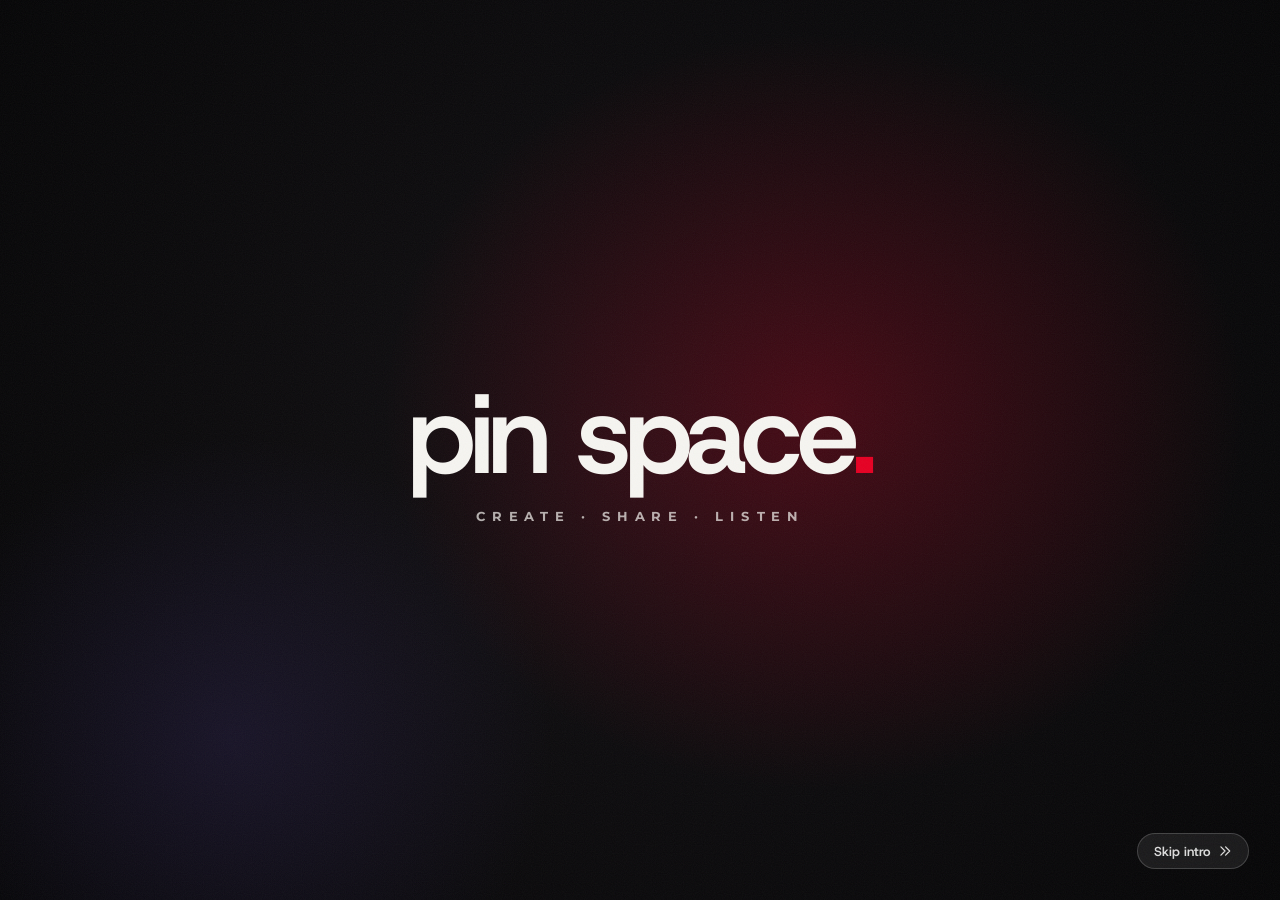
==== commit e3635506: "Update 9 — Páginas novas (remover fundo, termos e privacidade), intro animada, editor-plus, footer g" ====
--- a/index.html
+++ b/index.html
@@ -9,38 +9,35 @@
         <link rel="preconnect" href="https://i.pinimg.com">
         <link rel="dns-prefetch" href="https://i.pinimg.com">
     <link href="https://fonts.googleapis.com/css2?family=Inter:wght@400;500;600;700&family=Montserrat:wght@400;600;700&family=Poppins:wght@400;600;700&family=Raleway:wght@400;600;700&family=Open+Sans&family=Roboto&family=Lato&family=Nunito:wght@400;600;700&family=Playfair+Display:wght@400;600;700&family=Lora&family=Merriweather&family=Oswald:wght@400;500;600&family=Bebas+Neue&family=Archivo+Black&family=Abril+Fatface&family=Pacifico&family=Lobster&family=Dancing+Script:wght@400;600;700&family=Caveat:wght@400;600&family=Cinzel:wght@400;600&family=Advent+Pro:wght@400;600&family=Courier+Prime&family=Goudy+Bookletter+1911&display=swap" rel="stylesheet">
-    <link rel="stylesheet" href="css/style.css?v=3.2">
+    <link rel="stylesheet" href="css/style.css?v=3.7">
     <link rel="stylesheet" href="css/editor-improvements.css?v=2.4">
-    <link rel="stylesheet" href="css/responsive.css?v=2.4">
-    <link rel="stylesheet" href="css/social.css?v=2.2">
-    <link rel="stylesheet" href="css/glass.css?v=3.1">
-    <link rel="stylesheet" href="css/music.css?v=1.4">
-    <link rel="stylesheet" href="css/editor-theme.css?v=2.3">
+    <link rel="stylesheet" href="css/responsive.css?v=f5">
+    <link rel="stylesheet" href="css/social.css?v=f1">
+    <link rel="stylesheet" href="css/glass.css?v=4.0">
+    <link rel="stylesheet" href="css/music.css?v=sec4">
+    <link rel="stylesheet" href="css/hero-intro.css?v=14">
+    <link rel="stylesheet" href="css/footer-glass.css?v=11">
+    <link rel="stylesheet" href="css/music-anim.css?v=1">
+    <link rel="stylesheet" href="css/editor-theme.css?v=2.4">
+    <link rel="stylesheet" href="css/editor-plus.css?v=f4">
     <link rel="preload" href="fonts/host-grotesk-latin-wght-normal.woff2" as="font" type="font/woff2" crossorigin>
     <link rel="preload" href="fonts/montserrat-latin-wght-normal.woff2" as="font" type="font/woff2" crossorigin>
-    <link rel="stylesheet" href="css/fonts.css?v=1.6">
+    <link rel="stylesheet" href="css/fonts.css?v=1.8">
+    <link rel="stylesheet" href="css/social-v2.css?v=f6">
 </head>
 <body>
 
     <div id="scroll-progress" aria-hidden="true"></div>
     <div class="ms-grain" aria-hidden="true"></div>
 
-    <div class="ms-intro" id="ms-intro" aria-hidden="true">
-        <div class="ms-intro-word">
-            <span class="mi-i" style="--i:0">p</span><span class="mi-i" style="--i:1">i</span><span class="mi-i" style="--i:2">n</span><span class="mi-i" style="--i:3">&nbsp;&nbsp;space</span><span class="mi-i mi-dot" style="--i:4">.</span>
-        </div>
-        <span class="ms-intro-sub" style="--i:5">start creating</span>
-    </div>
-
     <div class="ms-coords" aria-hidden="true">0000 X · 0000 Y</div>
 
     <div id="home-view" class="view active">
         <div class="home-container">
 
-            <header class="ms-hero">
-                <img class="ms-hero-bg" src="https://i.pinimg.com/originals/a8/be/00/a8be002065390491cd1c67a3902333d5.jpg" alt="" aria-hidden="true" loading="eager" fetchpriority="high">
+            <header class="ms-hero ms-hero-intro">
                 <nav class="ms-nav" data-reveal>
-                    <a href="#quadros-publicos" class="ms-nav-brand">
+                    <a href="#" class="ms-nav-brand">
                         <span class="logo-mark" aria-hidden="true">
                             <svg width="20" height="20" viewBox="0 0 32 32" fill="none">
                                 <circle cx="16" cy="16" r="15" fill="currentColor"/>
@@ -55,151 +52,49 @@
                             <svg width="15" height="15" viewBox="0 0 24 24" fill="none" stroke="currentColor" stroke-width="2"><path d="M5 12h14M12 5l7 7-7 7"/></svg>
                         </button>
                         <button type="button" id="btn-novo-projeto" class="ms-nav-cta">
-                            <span>Start a collage</span>
+                            <span>Criar colagem</span>
                             <svg width="15" height="15" viewBox="0 0 24 24" fill="none" stroke="currentColor" stroke-width="2"><path d="M5 12h14M12 5l7 7-7 7"/></svg>
                         </button>
                         <div id="landing-auth" class="ms-nav-auth"></div>
                     </div>
                 </nav>
 
-                <div class="ms-hero-shade" aria-hidden="true"></div>
-
-                <div class="ms-hero-inner" data-parallax="0.12">
-                    <p class="ms-hero-topline" data-reveal data-reveal-delay="3">The studio for creative matters.</p>
-                    <h1 class="ms-hero-word">
-                        <span class="ms-word-line" data-scroll-text data-reveal-delay="6">CREATE</span>
-                        <span class="ms-word-sub" data-reveal-mask data-reveal-delay="4"><em>pin space</em></span>
-                    </h1>
-                    <div class="ms-hero-meta">
-                        <p class="ms-hero-pills" data-reveal data-reveal-delay="2"><span class="pdot" aria-hidden="true"></span>Vision boards<span class="pdot" aria-hidden="true"></span>Moodboards<span class="pdot" aria-hidden="true"></span>Collage</p>
-                        <div class="ms-stats">
-                            <div class="ms-stat" data-reveal data-reveal-delay="3"><b>∞</b><span>ideias guardadas</span></div>
-                            <div class="ms-stat" data-reveal data-reveal-delay="4"><b>22°C</b><span>Lisboa · Now</span></div>
-                            <div class="ms-stat" data-reveal data-reveal-delay="5"><b>0</b><span>limites</span></div>
-                        </div>
-                    </div>
+                <!-- Introdução animada (HTML/CSS, js/hero-intro.js): o nome cobre o ecrã, a demo corre aqui e,
+                     quando acaba, fica o último plano animado com atalhos -->
+                <!-- fundo: brilho + parede de ecrãs; desce um pouco pela secção da música e desvanece -->
+                <div class="hv-back" id="hv-back" aria-hidden="true">
+                    <div class="hv-glow" id="hv-glow"></div>
+                    <div class="hv-bstage" id="hv-bstage">
+                        <div class="hv-wall" id="hv-wall"><div class="hv-cols" id="hv-cols"></div></div>
+                        <div class="hv-shade" id="hv-shade"></div>
+                    </div>
+                </div>
+                <div class="hv" id="hero-intro">
+                    <div class="hv-stage" id="hv-stage">
+                        <div class="pi" id="pi"></div>
+                        <div class="hv-title"><div class="hv-inner">
+                                <p class="hv-top">The studio for creative matters.</p>
+                                <div class="hv-big"><span class="hv-big-txt">pin space</span><b>.</b></div>
+                                <div class="hv-tag"><span>cria</span><i></i><span>partilha</span><i></i><span>ouve</span></div>
+                                <a class="hv-music" href="#musica">
+                                    <span class="hv-music-ic" aria-hidden="true"><svg viewBox="0 0 32 14" width="30" height="13" fill="currentColor"><path d="M0 10.9c0 .9.3 1.6 1 2.1l.2-2.1-.2-2.2c-.7.5-1 1.3-1 2.2zm2.1-3.4L1.8 10.9l.3 3.1h.5l.3-3.1-.3-3.4zm1.6-.6-.3 4 .3 3.1h.5l.3-3.1-.3-4zm1.6-.3-.3 4.3.3 3.1h.5l.3-3.1-.3-4.3zm1.6-.2-.3 4.5.3 3.1h.5l.3-3.1-.3-4.5zm1.6-.6-.2 5.1.2 3.1h.6l.2-3.1-.2-5.1zm1.7-1-.2 6.1.2 3.1h.6l.2-3.1-.2-6.1zm1.7-.6-.2 6.7.2 3.1h.6l.2-3.1-.2-6.7zm1.8-.4c-.1 0-.2 0-.3.1v10.1h.1l.3-3.1-.1-7.1zm.7-.8V14h12.3c2.2 0 4-1.8 4-4s-1.8-4-4-4c-.5 0-1 .1-1.5.3C24.4 3 21.8.6 18.6.6c-.8 0-1.6.2-2.3.5-.3.1-.4.2-.4.4z"/></svg></span>
+                                    <span class="hv-music-txt"><b>Liga o teu SoundCloud</b><small>e ouve música enquanto crias</small></span>
+                                    <span class="hv-music-go" aria-hidden="true"><svg width="18" height="18" viewBox="0 0 24 24" fill="none" stroke="currentColor" stroke-width="2" stroke-linecap="round" stroke-linejoin="round"><path d="M12 5v14M5 12l7 7 7-7"/></svg></span>
+                                </a>
+                            </div></div>
+                    </div>
+                    <div class="hv-load" id="hv-load" aria-hidden="true"><i></i></div>
+                    <button type="button" class="hv-skip" id="hv-skip">Saltar intro
+                        <svg width="14" height="14" viewBox="0 0 24 24" fill="none" stroke="currentColor" stroke-width="2.2" stroke-linecap="round" stroke-linejoin="round" aria-hidden="true"><path d="M5 5l7 7-7 7M13 5l7 7-7 7"/></svg>
+                    </button>
+                    <button type="button" class="hv-replay" id="hv-replay" title="Ver a introdução de novo" aria-label="Ver a introdução de novo">
+                        <svg width="16" height="16" viewBox="0 0 24 24" fill="none" stroke="currentColor" stroke-width="2" stroke-linecap="round" stroke-linejoin="round" aria-hidden="true"><path d="M3 12a9 9 0 1 0 3-6.7"/><path d="M3 4v5h5"/></svg>
+                    </button>
                 </div>
             </header>
 
             <div class="ms-glass-zone">
             <section class="ms-feature">
-                <!-- Doca vertical (como os ícones à esquerda da referência) -->
-                <!-- Palco da galeria: fundo próprio (foto desfocada) só nesta parte -->
-                <div class="gw-stage">
-                <div class="gw-stage-bg" aria-hidden="true"></div>
-                <nav class="gw-dock" aria-label="Atalhos">
-                    <button type="button" class="gw-dock-btn" data-dock="top" title="Início"><svg width="18" height="18" viewBox="0 0 24 24" fill="none" stroke="currentColor" stroke-width="1.8" stroke-linecap="round" stroke-linejoin="round" aria-hidden="true"><path d="M3 10.5 12 3l9 7.5V20a1 1 0 0 1-1 1h-5v-6H9v6H4a1 1 0 0 1-1-1z"/></svg></button>
-                    <a class="gw-dock-btn" href="#explore" title="Explorar a comunidade"><svg width="18" height="18" viewBox="0 0 24 24" fill="none" stroke="currentColor" stroke-width="1.8" stroke-linecap="round" stroke-linejoin="round" aria-hidden="true"><circle cx="12" cy="12" r="9"/><path d="m15.5 8.5-2 5-5 2 2-5z"/></svg></a>
-                    <button type="button" class="gw-dock-btn gw-dock-accent" data-dock="new" title="Novo quadro"><svg width="18" height="18" viewBox="0 0 24 24" fill="none" stroke="currentColor" stroke-width="1.8" stroke-linecap="round" stroke-linejoin="round" aria-hidden="true"><path d="M12 5v14M5 12h14"/></svg></button>
-                    <button type="button" class="gw-dock-btn" data-dock="open" title="Abrir quadro"><svg width="18" height="18" viewBox="0 0 24 24" fill="none" stroke="currentColor" stroke-width="1.8" stroke-linecap="round" stroke-linejoin="round" aria-hidden="true"><path d="M22 19a2 2 0 0 1-2 2H4a2 2 0 0 1-2-2V5a2 2 0 0 1 2-2h5l2 3h9a2 2 0 0 1 2 2z"/></svg></button>
-                    <a class="gw-dock-btn" href="#profile" data-dock="profile" title="O meu perfil"><svg width="18" height="18" viewBox="0 0 24 24" fill="none" stroke="currentColor" stroke-width="1.8" stroke-linecap="round" stroke-linejoin="round" aria-hidden="true"><circle cx="12" cy="8" r="4"/><path d="M4 21a8 8 0 0 1 16 0"/></svg></a>
-                </nav>
-
-                <div class="glass-window">
-                <div class="gh-header">
-                    <div class="gh-line" data-reveal-mask data-reveal-delay="1">
-                        <h3 class="gh-title">Public Gallery</h3>
-                    </div>
-                    <p class="gh-sub" data-scroll-text data-reveal-delay="3">public boards — open one, copy it, make it yours</p>
-                </div>
-
-                <!-- Barra superior da janela: pesquisa + chips -->
-                <div class="gw-toolbar" data-reveal data-reveal-delay="1">
-                    <div class="home-search">
-                        <svg class="search-icon" width="18" height="18" viewBox="0 0 24 24" fill="none" stroke="currentColor" stroke-width="2"><circle cx="11" cy="11" r="8"/><path d="M21 21l-4.35-4.35"/></svg>
-                        <input type="search" id="search-projetos" placeholder="Procurar quadros públicos…" autocomplete="off">
-                    </div>
-                    <div class="gw-chips" role="tablist" aria-label="Secções">
-                        <button type="button" class="gw-chip active" data-chip="all">Tudo</button>
-                        <button type="button" class="gw-chip" data-chip="quadros-publicos">Públicos</button>
-                        <a class="gw-chip" href="#profile" data-dock="profile">Os meus</a>
-                        <a class="gw-chip" href="#explore">Comunidade</a>
-                    </div>
-                </div>
-
-                <div class="gw-dashboard">
-                    <!-- Coluna de widgets -->
-                    <aside class="gw-side" data-reveal data-reveal-delay="2">
-                        <div class="gw-widget gw-clock" aria-label="Hora em Lisboa">
-                            <span class="gw-w-kicker">Lisboa · agora</span>
-                            <div class="gw-clock-time" id="w-clock-time">--:--</div>
-                            <div class="gw-clock-date" id="w-clock-date"></div>
-                            <div class="gw-clock-stats">
-                                <span><b id="w-stat-local">0</b> neste dispositivo</span>
-                                <span><b id="w-stat-public">0</b> na galeria</span>
-                            </div>
-                        </div>
-
-                        <div class="gw-widget gw-continue">
-                            <div class="gw-w-head">
-                                <h5>Continuar a editar</h5>
-                                <a class="gw-mini" href="#profile" data-dock="profile">ver todos</a>
-                            </div>
-                            <ul class="gw-list" id="w-continue"></ul>
-                        </div>
-
-                        <div class="gw-widget gw-weather" id="w-weather" aria-label="Previsão do tempo em Lisboa">
-                            <div class="gw-w-head"><h5>Tempo · Lisboa</h5><span class="gw-mini-note" id="w-weather-hl"></span></div>
-                            <div class="gw-weather-body">
-                                <div class="gw-weather-now">
-                                    <span class="gw-weather-icon" id="w-weather-icon" aria-hidden="true">·</span>
-                                    <div class="gw-weather-temp"><b id="w-weather-temp">--°</b><small id="w-weather-desc">a carregar…</small></div>
-                                </div>
-                                <ol class="gw-weather-days" id="w-weather-days"></ol>
-                            </div>
-                        </div>
-
-                        <div class="gw-widget gw-tip">
-                            <span class="gw-w-kicker">✦ Dica</span>
-                            <p id="w-tip">Arrasta imagens diretamente do computador para o quadro.</p>
-                            <button type="button" class="gw-mini" id="w-tip-next">outra dica →</button>
-                        </div>
-                    </aside>
-
-                    <!-- Conteúdo principal -->
-                    <div class="gw-content">
-                        <article class="gw-featured" id="w-featured" data-reveal data-reveal-delay="2" aria-roledescription="carrossel" aria-label="Quadros em destaque">
-                            <div class="gw-featured-bg" id="w-featured-bg"></div>
-                            <div class="gw-featured-body">
-                                <span class="gw-pill gw-pill-hot">🔥 Em destaque</span>
-                                <div class="gw-featured-tags" id="w-featured-tags"></div>
-                                <h3 class="gw-featured-title" id="w-featured-title">A carregar quadros…</h3>
-                                <p class="gw-featured-meta" id="w-featured-meta">Quadros públicos da comunidade aparecem aqui.</p>
-                                <div class="gw-featured-actions">
-                                    <button type="button" class="gw-btn-white" id="w-featured-open" disabled>
-                                        <svg width="14" height="14" viewBox="0 0 24 24" fill="currentColor" aria-hidden="true"><path d="M7 4.5v15l13-7.5z"/></svg>
-                                        Abrir cópia
-                                    </button>
-                                    <a class="gw-btn-glass" href="#explore">
-                                        <svg width="15" height="15" viewBox="0 0 24 24" fill="none" stroke="currentColor" stroke-width="2" aria-hidden="true"><circle cx="12" cy="12" r="9"/><path d="m15.5 8.5-2 5-5 2 2-5z"/></svg>
-                                        Explorar
-                                    </a>
-                                    <button type="button" class="gw-btn-round" data-dock="new" title="Criar o meu quadro" aria-label="Criar o meu quadro">
-                                        <svg width="16" height="16" viewBox="0 0 24 24" fill="none" stroke="currentColor" stroke-width="2" aria-hidden="true"><path d="M12 5v14M5 12h14"/></svg>
-                                    </button>
-                                </div>
-                            </div>
-                            <div class="gw-featured-nav">
-                                <div class="gw-dots" id="w-featured-dots"></div>
-                                <button type="button" class="gw-btn-round" id="w-featured-prev" aria-label="Anterior"><svg width="16" height="16" viewBox="0 0 24 24" fill="none" stroke="currentColor" stroke-width="2"><path d="m15 18-6-6 6-6"/></svg></button>
-                                <button type="button" class="gw-btn-round" id="w-featured-next" aria-label="Seguinte"><svg width="16" height="16" viewBox="0 0 24 24" fill="none" stroke="currentColor" stroke-width="2"><path d="m9 18 6-6-6-6"/></svg></button>
-                            </div>
-                        </article>
-
-                        <section class="home-public" id="quadros-publicos" data-reveal data-reveal-delay="2">
-                            <div class="section-header">
-                                <h4>Public boards</h4>
-                                <a href="#explore" class="section-subtitle ps-landing-more">ver tudo na comunidade →</a>
-                            </div>
-                            <div id="lista-publicos" class="projects-grid">
-                                <p class="empty-state" id="empty-publicos">Loading public boards…</p>
-                            </div>
-                        </section>
-
-                    </div>
-                </div>
-                </div>
-                </div><!-- /gw-stage -->
 
                 <!-- =====================================================
                      Música (SoundCloud): caixa de ligação + coverflow +
@@ -208,13 +103,19 @@
                 <section class="music" id="musica" aria-label="Música enquanto crias">
                     <canvas class="music-ambient" id="music-ambient" aria-hidden="true"></canvas>
 
+                    <header class="music-head">
+                        <span class="music-head-kicker">Música</span>
+                        <h3 class="music-head-title">Música enquanto crias</h3>
+                        <p class="music-head-sub">Ouve os lançamentos da semana ou liga o teu SoundCloud para ouvires o teu próprio feed. A música continua a tocar enquanto editas os teus quadros.</p>
+                    </header>
+
                     <div class="music-connect" id="music-connect">
                         <div class="music-connect-info">
                             <span class="music-sc-logo" aria-hidden="true">
                                 <svg viewBox="0 0 32 14" width="34" height="15" fill="currentColor"><path d="M0 10.9c0 .9.3 1.6 1 2.1l.2-2.1-.2-2.2c-.7.5-1 1.3-1 2.2zm2.1-3.4L1.8 10.9l.3 3.1h.5l.3-3.1-.3-3.4zm1.6-.6-.3 4 .3 3.1h.5l.3-3.1-.3-4zm1.6-.3-.3 4.3.3 3.1h.5l.3-3.1-.3-4.3zm1.6-.2-.3 4.5.3 3.1h.5l.3-3.1-.3-4.5zm1.6-.6-.2 5.1.2 3.1h.6l.2-3.1-.2-5.1zm1.7-1-.2 6.1.2 3.1h.6l.2-3.1-.2-6.1zm1.7-.6-.2 6.7.2 3.1h.6l.2-3.1-.2-6.7zm1.8-.4c-.1 0-.2 0-.3.1v10.1h.1l.3-3.1-.1-7.1zm.7-.8V14h12.3c2.2 0 4-1.8 4-4s-1.8-4-4-4c-.5 0-1 .1-1.5.3C24.4 3 21.8.6 18.6.6c-.8 0-1.6.2-2.3.5-.3.1-.4.2-.4.4z"/></svg>
                             </span>
                             <div>
-                                <span class="gw-w-kicker">Música enquanto crias</span>
+                                <span class="music-kicker">SoundCloud</span>
                                 <h4 class="music-connect-title" id="music-connect-title">Liga o teu SoundCloud</h4>
                                 <p class="music-connect-sub" id="music-connect-sub">Até lá, ouve as novidades da semana. Depois de ligares, segue o teu feed.</p>
                             </div>
@@ -226,9 +127,9 @@
                             </button>
                             <form class="music-link-form" id="music-link-form" hidden>
                                 <input type="text" id="music-link-input" placeholder="soundcloud.com/o-teu-nome" autocomplete="off" spellcheck="false" aria-label="Link do teu perfil SoundCloud">
-                                <button type="submit" class="gw-btn-white">Ligar</button>
+                                <button type="submit" class="music-btn-white">Ligar</button>
                             </form>
-                            <button type="button" class="gw-mini" id="music-link-toggle">ou usar o link do perfil</button>
+                            <button type="button" class="music-mini" id="music-link-toggle">ou usar o link do perfil</button>
                         </div>
                         <p class="music-connect-error" id="music-connect-error" role="alert" hidden></p>
                     </div>
@@ -296,57 +197,29 @@
                 </section>
             </section>
 
-            <div class="ms-marquee" aria-hidden="true">
-                <div class="ms-marquee-track">
-                    <div class="ms-marquee-run">
-                        <span class="ms-marquee-word">pin space</span><span class="ms-marquee-dot">·</span>
-                        <span class="ms-marquee-word">create</span><span class="ms-marquee-dot">·</span>
-                        <span class="ms-marquee-word">stay curious</span><span class="ms-marquee-dot">·</span>
-                        <span class="ms-marquee-word">collage</span><span class="ms-marquee-dot">·</span>
-                        <span class="ms-marquee-word">vision boards</span><span class="ms-marquee-dot">·</span>
-                        <span class="ms-marquee-word">mood boards</span><span class="ms-marquee-dot">·</span>
-                    </div>
-                    <div class="ms-marquee-run" aria-hidden="true">
-                        <span class="ms-marquee-word">pin space</span><span class="ms-marquee-dot">·</span>
-                        <span class="ms-marquee-word">create</span><span class="ms-marquee-dot">·</span>
-                        <span class="ms-marquee-word">stay curious</span><span class="ms-marquee-dot">·</span>
-                        <span class="ms-marquee-word">collage</span><span class="ms-marquee-dot">·</span>
-                        <span class="ms-marquee-word">vision boards</span><span class="ms-marquee-dot">·</span>
-                        <span class="ms-marquee-word">mood boards</span><span class="ms-marquee-dot">·</span>
-                    </div>
-                </div>
-            </div>
-
             </div><!-- /.ms-glass-zone -->
 
-            <footer class="ms-footer">
-                <div class="ms-footer-top" data-reveal>
-                    <div>
-                        <span class="ms-kicker">Mais projetos em</span>
-                        <a class="ms-footer-link" href="https://github.com/arthrtx" target="_blank" rel="noopener">
-                            github.com/arthrtx
-                            <svg width="18" height="18" viewBox="0 0 24 24" fill="none" stroke="currentColor" stroke-width="2"><path d="M7 17 17 7M8 7h9v9"/></svg>
-                        </a>
-                    </div>
-                    <div class="ms-footer-icons" aria-hidden="true">
-                        <svg class="spin" viewBox="0 0 24 24" fill="none"><circle cx="12" cy="12" r="10" stroke="currentColor" stroke-width="2" stroke-dasharray="48 15"/></svg>
-                        <svg viewBox="0 0 24 24" fill="none" stroke="currentColor" stroke-width="2"><circle cx="12" cy="12" r="9"/><circle cx="12" cy="12" r="2" fill="currentColor"/></svg>
-                        <svg viewBox="0 0 24 24" fill="none" stroke="currentColor" stroke-width="2"><path d="M12 5v14M5 12h14"/></svg>
-                        <svg viewBox="0 0 32 32" fill="none"><circle cx="16" cy="16" r="15" fill="currentColor"/><path d="M16 9c-2 0-3.6 1.6-3.6 3.6 0 2.4 3.6 8.1 3.6 8.1s3.6-5.7 3.6-8.1C19.6 10.6 18 9 16 9z" fill="#0A0A0A"/></svg>
-                    </div>
-                </div>
-                <div class="ms-mask" data-reveal-mask data-reveal-delay="1">
-                    <div class="ms-footer-word" data-reveal-cycle>pin space.</div>
-                </div>
-                <div class="ms-footer-tags" data-reveal data-reveal-delay="2">
-                    <span class="ms-tag">vision boards</span>
-                    <span class="ms-tag">mood boards</span>
-                    <span class="ms-tag">collage</span>
-                    <span class="ms-tag">inspiração</span>
-                </div>
-                <div class="ms-footer-bottom" data-reveal data-reveal-delay="3">
-                    <span>© PinSpace Create — o teu espaço para guardar ideias.</span>
-                    <span>Feito para criar, sem limites.</span>
+            <!-- Rodapé: barra de vidro "PinSpace Create." que se inclina com o rato (js/footer-glass.js) -->
+            <footer class="ms-footer fg" id="fg">
+                <div class="fg-scene" id="fg-scene">
+                    <button type="button" class="fg-key" id="fg-key" aria-label="PinSpace Create.">
+                        <img class="fg-img" src="img/footer-bar.jpg" width="2848" height="660" alt="PinSpace Create." decoding="async" loading="lazy">
+                    </button>
+                </div>
+                <p class="fg-line">O teu espaço para guardar ideias — colagens, moodboards e vision boards.</p>
+                <div class="fg-cta">
+                    <button type="button" class="fg-btn fg-btn-main" data-fg-new>
+                        Criar colagem
+                        <svg width="15" height="15" viewBox="0 0 24 24" fill="none" stroke="currentColor" stroke-width="2"><path d="M5 12h14M12 5l7 7-7 7"/></svg>
+                    </button>
+                    <a class="fg-btn" href="#explore">Explorar a comunidade</a>
+                </div>
+                <div class="fg-bottom">
+                    <span>© PinSpace Create · <a href="privacidade.html">Privacidade</a> · <a href="termos.html">Termos</a></span>
+                    <span class="fg-tags"><i>vision boards</i><i>mood boards</i><i>collage</i></span>
+                    <a class="fg-gh" href="https://github.com/arthrtx" target="_blank" rel="noopener">Mais projetos em github.com/arthrtx
+                        <svg width="14" height="14" viewBox="0 0 24 24" fill="none" stroke="currentColor" stroke-width="2"><path d="M7 17 17 7M8 7h9v9"/></svg>
+                    </a>
                 </div>
             </footer>
 
@@ -367,7 +240,7 @@
                         <span class="logo-mark" aria-hidden="true">
                             <svg width="20" height="20" viewBox="0 0 32 32" fill="none">
                                 <circle cx="16" cy="16" r="15" fill="currentColor"/>
-                                <path d="M16 9c-2 0-3.6 1.6-3.6 3.6 0 2.4 3.6 8.1 3.6 8.1s3.6-5.7 3.6-8.1C19.6 10.6 18 9 16 9z" fill="#0A0A0A"/>
+                                <path d="M16 9c-2 0-3.6 1.6-3.6 3.6 0 2.4 3.6 8.1 3.6 8.1s3.6-5.7 3.6-8.1C19.6 10.6 18 9 16 9z" fill="#fff"/>
                             </svg>
                         </span>
                         <span>pin space.</span>
@@ -401,7 +274,8 @@
 
             <main class="ps-main" id="ps-main" tabindex="-1"></main>
 
-            <footer class="ms-footer ps-footer">
+            <!-- Rodapé creme só aparece na página inicial -->
+            <footer class="ms-footer ps-footer" hidden>
                 <div class="ms-footer-top">
                     <div>
                         <span class="ms-kicker">Mais projetos em</span>
@@ -418,7 +292,7 @@
                 </div>
                 <div class="ps-footer-word">pin space.</div>
                 <div class="ms-footer-bottom">
-                    <span>© PinSpace Create — o teu espaço para guardar ideias.</span>
+                    <span>© PinSpace Create — o teu espaço para guardar ideias. · <a href="privacidade.html">Privacidade</a> · <a href="termos.html">Termos</a></span>
                     <span>Feito para criar, sem limites.</span>
                 </div>
             </footer>
@@ -514,11 +388,17 @@
                         </span>
                         <span class="tool-label">Ferramentas</span>
                     </button>
-                    <button class="tool-btn" data-tool="design" title="Elementos e molduras">
+                    <button class="tool-btn" data-tool="design" title="Studio e galeria de stickers">
                         <span class="tool-icon">
                             <svg width="22" height="22" viewBox="0 0 24 24" fill="none" stroke="currentColor" stroke-width="1.75" stroke-linejoin="round"><path d="M12 3c.8 4.6 3.4 7.2 8 8-4.6.8-7.2 3.4-8 8-.8-4.6-3.4-7.2-8-8 4.6-.8 7.2-3.4 8-8z"/></svg>
                         </span>
-                        <span class="tool-label">Elementos</span>
+                        <span class="tool-label">Studio</span>
+                    </button>
+                    <button class="tool-btn tool-btn-templates" id="btn-templates" type="button" title="Templates — elementos dos quadros públicos">
+                        <span class="tool-icon">
+                            <svg width="22" height="22" viewBox="0 0 24 24" fill="none" stroke="currentColor" stroke-width="1.75" stroke-linejoin="round"><rect x="3" y="3" width="8" height="8" rx="2"/><rect x="13" y="3" width="8" height="5" rx="2"/><rect x="13" y="10" width="8" height="11" rx="2"/><rect x="3" y="13" width="8" height="8" rx="2"/></svg>
+                        </span>
+                        <span class="tool-label">Templates</span>
                     </button>
                     </div>
                 <div class="toolbar-divider"></div>
@@ -663,11 +543,20 @@
                     <header class="ed-card-head">
                         <h3>Camadas</h3>
                         <span class="ed-count" id="ed-layers-count">0</span>
+                        <button type="button" class="edl-merge-toggle" id="edl-merge-toggle" title="Escolher camadas para juntar numa só">
+                            <svg width="14" height="14" viewBox="0 0 24 24" fill="none" stroke="currentColor" stroke-width="2"><path d="m12 3 9 5-9 5-9-5z"/><path d="m3 13 9 5 9-5"/></svg>
+                            <span>Juntar</span>
+                        </button>
                         <button type="button" class="btn-icon-only ed-right-close" id="ed-right-close" aria-label="Fechar camadas">
                             <svg width="16" height="16" viewBox="0 0 24 24" fill="none" stroke="currentColor" stroke-width="2"><path d="M18 6L6 18M6 6l12 12"/></svg>
                         </button>
                     </header>
                     <div class="ed-layers" id="ed-layers"></div>
+                    <div class="edl-merge-bar" id="edl-merge-bar" hidden>
+                        <span id="edl-merge-hint">Escolhe camadas</span>
+                        <button type="button" class="edl-merge-cancel" id="edl-merge-cancel">Cancelar</button>
+                        <button type="button" class="edl-merge-go" id="edl-merge-go" disabled>Juntar</button>
+                    </div>
                 </section>
                 <section class="ed-card ed-sel-card" id="ed-sel-card">
                     <header class="ed-card-head"><h3 id="ed-sel-title">Quadro</h3></header>
@@ -781,50 +670,19 @@
                 </button>
             </div>
             <p class="modal-desc" id="auth-hint" hidden></p>
-            <div class="auth-tabs" role="tablist">
-                <button type="button" class="auth-tab active" data-mode="login" role="tab" aria-selected="true">Entrar</button>
-                <button type="button" class="auth-tab" data-mode="register" role="tab" aria-selected="false">Criar conta</button>
-            </div>
-
-            <form id="form-login" class="auth-form" novalidate>
-                <div class="form-group">
-                    <label for="login-email">Email</label>
-                    <input type="email" id="login-email" name="email" autocomplete="email" required>
-                </div>
-                <div class="form-group">
-                    <label for="login-password">Palavra-passe</label>
-                    <input type="password" id="login-password" name="password" autocomplete="current-password" required>
-                </div>
+            <div class="auth-google">
+                <p class="auth-google-lead">Entra ou cria a tua conta com um clique. Sem palavra-passe nem código de verificação.</p>
+                <button type="button" class="auth-google-btn" id="btn-google-login">
+                    <svg width="18" height="18" viewBox="0 0 48 48" aria-hidden="true"><path fill="#EA4335" d="M24 9.5c3.54 0 6.71 1.22 9.21 3.6l6.85-6.85C35.9 2.38 30.47 0 24 0 14.62 0 6.51 5.38 2.56 13.22l7.98 6.19C12.43 13.72 17.74 9.5 24 9.5z"/><path fill="#4285F4" d="M46.98 24.55c0-1.57-.15-3.09-.38-4.55H24v9.02h12.94c-.58 2.96-2.26 5.48-4.78 7.18l7.73 6c4.51-4.18 7.09-10.36 7.09-17.65z"/><path fill="#FBBC05" d="M10.53 28.59c-.48-1.45-.76-2.99-.76-4.59s.27-3.14.76-4.59l-7.98-6.19C.92 16.46 0 20.12 0 24c0 3.88.92 7.54 2.56 10.78l7.97-6.19z"/><path fill="#34A853" d="M24 48c6.48 0 11.93-2.13 15.89-5.81l-7.73-6c-2.15 1.45-4.92 2.3-8.16 2.3-6.26 0-11.57-4.22-13.47-9.91l-7.98 6.19C6.51 42.62 14.62 48 24 48z"/></svg>
+                    <span>Continuar com Google</span>
+                </button>
                 <p class="auth-error" role="alert" hidden></p>
-                <button type="submit" class="btn btn-primary auth-submit">Entrar</button>
-                <p class="auth-switch">Ainda não tens conta? <a href="#" data-switch-mode="register">Cria uma</a></p>
-            </form>
-
-            <form id="form-register" class="auth-form" novalidate hidden>
-                <div class="form-group">
-                    <label for="register-username">Username</label>
-                    <input type="text" id="register-username" name="username" autocomplete="username" maxlength="30" required spellcheck="false">
-                    <p class="auth-field-hint" id="register-username-hint">Letras, números, "_" ou "-" (3–30).</p>
-                </div>
-                <div class="form-group">
-                    <label for="register-email">Email</label>
-                    <input type="email" id="register-email" name="email" autocomplete="email" required>
-                </div>
-                <div class="form-row">
-                    <div class="form-group">
-                        <label for="register-password">Palavra-passe</label>
-                        <input type="password" id="register-password" name="password" autocomplete="new-password" minlength="6" required>
-                    </div>
-                    <div class="form-group">
-                        <label for="register-password2">Repetir</label>
-                        <input type="password" id="register-password2" name="password2" autocomplete="new-password" minlength="6" required>
-                    </div>
-                </div>
-                <p class="auth-error" role="alert" hidden></p>
-                <p class="auth-info" role="status" hidden></p>
-                <button type="submit" class="btn btn-primary auth-submit">Criar conta</button>
-                <p class="auth-switch">Já tens conta? <a href="#" data-switch-mode="login">Entra</a></p>
-            </form>
+                <label class="auth-terms">
+                    <input type="checkbox" id="auth-terms">
+                    <span>Aceito os <a class="auth-terms-link" href="termos.html" target="_blank" rel="noopener">Termos</a> e a <a class="auth-terms-link" href="privacidade.html" target="_blank" rel="noopener">Política de Privacidade</a> (<button type="button" class="auth-terms-link" id="auth-terms-toggle">resumo</button>)</span>
+                </label>
+                <ul class="auth-terms-detail" id="auth-terms-detail" hidden></ul>
+            </div>
         </div>
     </dialog>
 
@@ -849,6 +707,69 @@
         </div>
     </dialog>
 
+    <!-- Denunciar quadro ou perfil -->
+    <dialog id="modal-report" class="modal" aria-labelledby="report-title">
+        <div class="modal-content">
+            <div class="modal-header">
+                <h2 id="report-title">Denunciar</h2>
+                <button class="modal-close btn-icon-only" data-close-modal aria-label="Fechar">
+                    <svg width="18" height="18" viewBox="0 0 24 24" fill="none" stroke="currentColor" stroke-width="2"><path d="M18 6L6 18M6 6l12 12"/></svg>
+                </button>
+            </div>
+            <p class="modal-desc" id="report-desc">A denúncia é anónima para o autor. Conteúdo com várias denúncias fica escondido até ser revisto.</p>
+            <form id="form-report">
+                <fieldset class="report-reasons">
+                    <legend>Qual é o problema?</legend>
+                    <label><input type="radio" name="reason" value="sexual" required> Conteúdo sexual</label>
+                    <label><input type="radio" name="reason" value="odio"> Ódio ou discriminação</label>
+                    <label><input type="radio" name="reason" value="violencia"> Violência</label>
+                    <label><input type="radio" name="reason" value="assedio"> Assédio ou bullying</label>
+                    <label><input type="radio" name="reason" value="direitos"> Usa imagens minhas ou sem direitos</label>
+                    <label><input type="radio" name="reason" value="spam"> Spam ou burla</label>
+                    <label><input type="radio" name="reason" value="outro"> Outro</label>
+                </fieldset>
+                <div class="form-group">
+                    <label for="report-details">Detalhes (opcional)</label>
+                    <textarea id="report-details" rows="3" maxlength="500" placeholder="Explica em poucas palavras"></textarea>
+                </div>
+                <p class="auth-error" role="alert" hidden></p>
+                <button type="submit" class="btn btn-primary auth-submit">Enviar denúncia</button>
+            </form>
+        </div>
+    </dialog>
+
+    <!-- Ajustar foto / banner (enquadrar e fazer zoom) -->
+    <dialog id="modal-crop" class="modal" aria-labelledby="crop-title">
+        <div class="modal-content crop-content">
+            <div class="modal-header">
+                <h2 id="crop-title">Ajustar</h2>
+                <button class="modal-close btn-icon-only" data-crop="cancel" aria-label="Fechar">
+                    <svg width="18" height="18" viewBox="0 0 24 24" fill="none" stroke="currentColor" stroke-width="2"><path d="M18 6L6 18M6 6l12 12"/></svg>
+                </button>
+            </div>
+            <p class="modal-desc">Arrasta para enquadrar e usa o zoom.</p>
+            <div class="crop-stage" id="crop-stage"><img id="crop-img" alt="" draggable="false"></div>
+            <label class="crop-zoom">
+                <svg width="16" height="16" viewBox="0 0 24 24" fill="none" stroke="currentColor" stroke-width="2"><circle cx="11" cy="11" r="7"/><path d="M8 11h6"/></svg>
+                <input type="range" id="crop-zoom" min="1" max="4" step="0.01" value="1" aria-label="Zoom">
+                <svg width="18" height="18" viewBox="0 0 24 24" fill="none" stroke="currentColor" stroke-width="2"><circle cx="11" cy="11" r="7"/><path d="M8 11h6M11 8v6"/></svg>
+            </label>
+            <div class="crop-actions">
+                <button type="button" class="btn btn-secondary" data-crop="cancel">Cancelar</button>
+                <button type="button" class="btn btn-primary" data-crop="ok">Aplicar</button>
+            </div>
+        </div>
+    </dialog>
+
+    <!-- Ver foto / banner em grande -->
+    <dialog id="modal-lightbox" class="ps-lightbox" aria-label="Imagem em grande">
+        <button type="button" class="ps-lightbox-close" data-lb="close" aria-label="Fechar">
+            <svg width="20" height="20" viewBox="0 0 24 24" fill="none" stroke="currentColor" stroke-width="2"><path d="M18 6L6 18M6 6l12 12"/></svg>
+        </button>
+        <img id="lightbox-img" alt="">
+        <button type="button" class="ps-lightbox-edit" data-lb="edit" hidden>Mudar</button>
+    </dialog>
+
     <!-- Editar perfil -->
     <dialog id="modal-perfil" class="modal" aria-labelledby="perfil-title">
         <div class="modal-content">
@@ -859,10 +780,21 @@
                 </button>
             </div>
             <form id="form-perfil">
+                <div class="perfil-cover-row">
+                    <div class="perfil-cover-preview" id="perfil-cover-preview"><span>Sem banner</span></div>
+                    <div class="perfil-cover-btns">
+                        <button type="button" class="btn btn-secondary" id="perfil-cover-pick">Mudar banner</button>
+                        <button type="button" class="btn btn-secondary" id="perfil-cover-adjust">Ajustar</button>
+                        <button type="button" class="btn btn-secondary" id="perfil-cover-remove">Remover</button>
+                        <input type="file" id="perfil-cover-file" accept="image/*" hidden>
+                    </div>
+                    <p class="auth-field-hint perfil-gif-hint">Podes usar um GIF animado no banner (até 4 MB).</p>
+                </div>
                 <div class="perfil-avatar-row">
                     <img id="perfil-avatar-preview" alt="Pré-visualização do avatar">
                     <div>
                         <button type="button" class="btn btn-secondary" id="perfil-avatar-pick">Mudar foto</button>
+                        <button type="button" class="btn btn-secondary" id="perfil-avatar-adjust">Ajustar</button>
                         <button type="button" class="btn btn-secondary" id="perfil-avatar-remove">Remover</button>
                         <input type="file" id="perfil-avatar-file" accept="image/*" hidden>
                     </div>
@@ -881,6 +813,14 @@
                 </div>
                 <p class="auth-error" role="alert" hidden></p>
                 <button type="submit" class="btn btn-primary auth-submit">Guardar perfil</button>
+                <details class="perfil-danger">
+                    <summary>Apagar conta</summary>
+                    <p>Apaga para sempre o teu perfil, quadros, imagens, likes, reposts e seguidores. Não dá para desfazer.</p>
+                    <label class="perfil-danger-confirm">Escreve o teu nome de utilizador para confirmar
+                        <input type="text" id="perfil-delete-confirm" autocomplete="off" spellcheck="false">
+                    </label>
+                    <button type="button" class="btn perfil-danger-btn" id="perfil-delete-account" disabled>Apagar a minha conta</button>
+                </details>
             </form>
         </div>
     </dialog>
@@ -902,6 +842,10 @@
             <svg width="14" height="14" viewBox="0 0 24 24" fill="none" stroke="currentColor" stroke-width="2"><path d="M12 22l-3-7H2l5.5-4.5L6 3l6 4 6-4-1.5 7.5L22 15h-7z"/></svg>
             Enviar para trás
         </button>
+        <button data-action="merge-down">
+            <svg width="14" height="14" viewBox="0 0 24 24" fill="none" stroke="currentColor" stroke-width="2"><path d="m12 3 9 5-9 5-9-5z"/><path d="m3 13 9 5 9-5"/></svg>
+            Juntar com a de baixo
+        </button>
         <hr>
         <button data-action="lock">
             <svg width="14" height="14" viewBox="0 0 24 24" fill="none" stroke="currentColor" stroke-width="2"><rect x="3" y="11" width="18" height="11" rx="2"/><path d="M7 11V7a5 5 0 0110 0v4"/></svg>
@@ -920,23 +864,30 @@
 
     <div id="toast" class="toast hidden"></div>
 
-    <script src="js/i18n.js?v=1.0"></script>
-    <script src="js/core.js?v=2.8"></script>
-    <script src="js/reveal.js?v=2.5"></script>
-    <script src="js/smooth-scroll.js?v=1.2"></script>
-    <script src="https://cdn.jsdelivr.net/npm/@supabase/supabase-js@2/dist/umd/supabase.min.js"></script>
-    <script src="js/data.js?v=3.3"></script>
+    <script src="js/i18n.js?v=f9"></script>
+    <script src="js/core.js?v=f5"></script>
+    <script src="js/reveal.js?v=2.7"></script>
+    <script src="js/smooth-scroll.js?v=1.4"></script>
+    <script src="https://cdn.jsdelivr.net/npm/@supabase/supabase-js@2.117.3/dist/umd/supabase.js" integrity="sha384-BWcjm9OdFth9TbhCxZPdm+gAOUMAzQy9nmTs12ioXdCcbVnJaPMn+fMUoQCLt60R" crossorigin="anonymous"></script>
+    <script src="js/data.js?v=f6"></script>
     <script src="js/color-palettes.js?v=2.4"></script>
-    <script src="js/editor.js?v=3.0"></script>
-    <script src="js/elements.js?v=1.2"></script>
-    <script src="js/tools.js?v=2.8"></script>
-    <script src="js/board.js?v=3.1"></script>
-    <script src="js/ui.js?v=3.2"></script>
-    <script src="js/editor-layout.js?v=1.2"></script>
-    <script src="js/social-ui.js?v=2.7"></script>
-    <script src="js/home-widgets.js?v=1.33"></script>
-    <script src="js/music.js?v=1.4"></script>
-    <script src="js/app.js?v=4.0"></script>
+    <script src="js/editor.js?v=f5"></script>
+    <script src="js/elements.js?v=1.5"></script>
+    <script src="js/tools.js?v=f5"></script>
+    <script src="js/editor-fx.js?v=sec1"></script>
+    <script src="js/board.js?v=f5"></script>
+    <script src="js/ui.js?v=sec3"></script>
+    <script src="js/editor-layout.js?v=f4"></script>
+    <script src="js/social-ui.js?v=f5"></script>
+    <script src="js/glass-bg.js?v=1"></script>
+    <script src="js/hero-intro.js?v=9"></script>
+    <script src="js/footer-glass.js?v=3"></script>
+    <script src="js/music-anim.js?v=1"></script>
+    <script src="js/music.js?v=sec1"></script>
+    <script src="js/app.js?v=f5"></script>
+    <script src="js/editor-plus.js?v=f4"></script>
+    <script src="js/collab.js?v=1"></script>
+    <script src="js/mobile-guard.js?v=1"></script>
     <script src="js/crop-inline.js?v=1.0"></script>
     <script src="js/bg-manual.js?v=1.0"></script>
 </body>
--- a/css/style.css
+++ b/css/style.css
@@ -508,9 +508,7 @@
 .ms-grain,
     .ms-pin-h2,
     .ms-pin-tag,
-    .ms-pin-wall img,
-    .project-card,
-    .ms-marquee-track { animation: none !important; transform: none !important; }
+    .project-card { animation: none !important; transform: none !important; }
 }
 
 .ms-hero {
@@ -521,31 +519,6 @@
     padding: clamp(20px, 4vw, 48px) clamp(20px, 6vw, 88px);
     background-color: #000;
     overflow: hidden;
-}
-
-.ms-hero-bg {
-    position: absolute;
-    left: 50%;
-    top: 50%;
-    min-width: 100vmax;
-    min-height: 100vmax;
-    transform: translate(-50%, -50%) rotate(90deg);
-    object-fit: cover;
-    z-index: 0;
-    pointer-events: none;
-}
-
-.ms-hero::before {
-    content: '';
-    position: absolute;
-    inset: 0;
-    z-index: 1;
-    pointer-events: none;
-    background: linear-gradient(to bottom,
-        rgba(0, 0, 0, 0.35) 0%,
-        rgba(0, 0, 0, 0.62) 42%,
-        #000000 72%,
-        #000000 100%);
 }
 
 .ms-nav {
@@ -561,21 +534,6 @@
     backdrop-filter: var(--glass-blur);
     position: relative;
     z-index: 4;
-}
-
-.ms-hero-shade {
-    position: absolute;
-    inset: 0;
-    z-index: 2;
-    pointer-events: none;
-    background: radial-gradient(ellipse 52% 42% at 50% 48%,
-        rgba(10, 10, 10, 0.55) 0%,
-        rgba(10, 10, 10, 0.26) 52%,
-        rgba(10, 10, 10, 0) 78%);
-    -webkit-backdrop-filter: blur(5px);
-    backdrop-filter: blur(5px);
-    -webkit-mask-image: radial-gradient(ellipse 58% 46% at 50% 48%, #000 0%, rgba(0, 0, 0, 0.55) 58%, transparent 80%);
-    mask-image: radial-gradient(ellipse 58% 46% at 50% 48%, #000 0%, rgba(0, 0, 0, 0.55) 58%, transparent 80%);
 }
 
 .ms-nav-brand {
@@ -650,153 +608,6 @@
 }
 
 .ms-nav-cta:hover svg { transform: translateX(4px); }
-
-.ms-hero-inner {
-    flex: 1;
-    display: flex;
-    flex-direction: column;
-    align-items: center;
-    justify-content: center;
-    text-align: center;
-    padding: 56px 0 72px;
-    position: relative;
-    z-index: 3;
-}
-
-.ms-hero-topline {
-    font-family: var(--font-eyebrow);
-    font-size: clamp(11px, 1.2vw, 13px);
-    font-weight: 600;
-    text-transform: uppercase;
-    letter-spacing: 0.16em;
-    color: rgba(246, 245, 241, 0.72);
-    margin-bottom: 30px;
-}
-
-.ms-hero-word {
-    line-height: 0.9;
-    margin: 0;
-}
-
-.ms-word-line {
-    font-family: var(--font-display);
-    font-weight: 400;
-    font-size: clamp(3.6rem, 15vw, 13rem);
-    letter-spacing: -0.01em;
-    text-transform: uppercase;
-    color: var(--color-cream);
-    line-height: 1;
-    white-space: nowrap;
-}
-
-.ms-word-sub {
-    font-family: var(--font-accent);
-    font-style: italic;
-    font-weight: 500;
-    font-size: clamp(1.9rem, 4.8vw, 4.4rem);
-    color: var(--color-cream);
-    margin: 10px auto 0;
-    display: block;
-    line-height: 1.12;
-    padding-bottom: 0.06em;
-    margin-bottom: -0.06em;
-}
-
-html.js .ms-hero-word .twc {
-    -webkit-text-stroke-width: 0px;
-    transition:
-        opacity 0.55s ease,
-        transform 0.8s cubic-bezier(0.16, 1, 0.3, 1),
-        color 0.35s ease,
-        -webkit-text-stroke-width 0.35s ease;
-    transition-delay: 0s;
-}
-
-html.js .ms-hero-word:hover .twc {
-    color: transparent;
-    -webkit-text-stroke-width: 1.5px;
-    -webkit-text-stroke-color: var(--color-cream);
-}
-
-.ms-hero-meta {
-    position: relative;
-    align-self: center;
-    width: auto;
-    min-width: min(540px, 94vw);
-    display: flex;
-    flex-direction: column;
-    align-items: center;
-    gap: 20px;
-    margin-top: clamp(34px, 5vw, 64px);
-    padding: clamp(20px, 2.4vw, 28px) clamp(24px, 3.4vw, 40px);
-    background:
-        linear-gradient(115deg, rgba(255, 255, 255, 0.18) 0%, rgba(255, 255, 255, 0.05) 40%, rgba(255, 255, 255, 0) 58%, rgba(255, 255, 255, 0.09) 100%),
-        rgba(255, 255, 255, 0.06);
-    border: 1px solid rgba(255, 255, 255, 0.26);
-    border-radius: clamp(16px, 1.8vw, 24px);
-    box-shadow:
-        inset 0 1px 0 rgba(255, 255, 255, 0.3),
-        inset 0 -14px 34px rgba(255, 255, 255, 0.05),
-        0 16px 48px rgba(0, 0, 0, 0.4);
-    -webkit-backdrop-filter: blur(24px) saturate(1.8);
-    backdrop-filter: blur(24px) saturate(1.8);
-}
-.ms-hero-meta::before {
-    content: '';
-    position: absolute;
-    inset: 0;
-    border-radius: inherit;
-    pointer-events: none;
-    background: repeating-linear-gradient(105deg,
-        rgba(255, 255, 255, 0.05) 0 1px,
-        transparent 1px 3px);
-    opacity: 0.55;
-}
-.ms-hero-meta > * { position: relative; z-index: 1; }
-
-.ms-hero-pills {
-    font-size: clamp(13px, 1.5vw, 16px);
-    font-weight: 500;
-    color: var(--color-cream);
-    opacity: 0.92;
-}
-
-.ms-hero-pills .pdot {
-    display: inline-block;
-    width: 8px;
-    height: 8px;
-    border-radius: 50%;
-    margin: 0 12px;
-    vertical-align: middle;
-    background: var(--terracotta);
-}
-
-.ms-hero-pills .pdot:nth-of-type(2) { background: var(--moss); }
-.ms-hero-pills .pdot:nth-of-type(3) { background: var(--mustard); }
-
-.ms-stats { display: flex; gap: clamp(22px, 3.6vw, 48px); }
-
-.ms-stat { display: flex; flex-direction: column; gap: 2px; }
-
-.ms-stat b {
-    font-family: var(--font-eyebrow);
-    font-size: 22px;
-    font-weight: 700;
-    color: var(--color-cream);
-}
-
-.ms-stat:nth-of-type(1) b { color: var(--terracotta); }
-.ms-stat:nth-of-type(2) b { color: var(--sky); }
-.ms-stat:nth-of-type(3) b { color: var(--mustard); }
-
-.ms-stat span {
-    font-family: var(--font-eyebrow);
-    font-size: 10px;
-    font-weight: 600;
-    text-transform: uppercase;
-    letter-spacing: 0.1em;
-    color: rgba(246, 245, 241, 0.58);
-}
 
 .ms-kicker {
     font-family: var(--font-eyebrow);
@@ -876,52 +687,6 @@
     .gh-title { animation: none !important; }
 }
 
-.home-search {
-    position: relative;
-    max-width: 460px;
-    margin: 0 auto clamp(40px, 5vw, 64px);
-}
-
-.home-search input {
-    width: 100%;
-    padding: 16px 20px 16px 48px;
-    border: 1px solid rgba(255, 255, 255, 0.26);
-    border-radius: 16px;
-    font-size: 15px;
-    font-family: inherit;
-    background:
-        linear-gradient(115deg, rgba(255, 255, 255, 0.16) 0%, rgba(255, 255, 255, 0.05) 40%, rgba(255, 255, 255, 0) 58%, rgba(255, 255, 255, 0.09) 100%),
-        rgba(255, 255, 255, 0.07);
-    box-shadow:
-        inset 0 1px 0 rgba(255, 255, 255, 0.3),
-        0 10px 30px rgba(0, 0, 0, 0.3);
-    -webkit-backdrop-filter: blur(20px) saturate(1.8);
-    backdrop-filter: blur(20px) saturate(1.8);
-    color: #FFFFFF;
-    transition: border-color var(--transition-fast), background var(--transition-fast);
-}
-
-.home-search input::placeholder { color: rgba(255, 255, 255, 0.45); }
-
-.home-search input:focus {
-    outline: none;
-    border-color: rgba(255, 255, 255, 0.75);
-    background:
-        linear-gradient(115deg, rgba(255, 255, 255, 0.22) 0%, rgba(255, 255, 255, 0.1) 40%, rgba(255, 255, 255, 0) 58%, rgba(255, 255, 255, 0.12) 100%),
-        rgba(255, 255, 255, 0.1);
-}
-
-.home-search .search-icon {
-    position: absolute;
-    left: 12px;
-    top: 50%;
-    transform: translateY(-52%);
-    color: rgba(255, 255, 255, 0.65);
-    pointer-events: none;
-    transition: color var(--transition-fast);
-}
-.home-search:focus-within .search-icon { color: #FFFFFF; }
-
 .home-public,
 .home-recent {
     margin-bottom: clamp(52px, 7vw, 88px);
@@ -1173,8 +938,10 @@
     color: var(--color-olive);
 }
 
-.home-public .project-card-info::before { content: 'Public board'; color: var(--accent-card); }
-.home-recent .project-card-info::before { content: 'Recent board'; color: var(--indigo-slate); }
+.home-public .project-card-info::before { content: 'Quadro público'; color: var(--accent-card); }
+html[lang="en"] .home-public .project-card-info::before { content: 'Public board'; }
+.home-recent .project-card-info::before { content: 'Quadro recente'; color: var(--indigo-slate); }
+html[lang="en"] .home-recent .project-card-info::before { content: 'Recent board'; }
 
 .project-card-info h3 {
     display: flex;
@@ -1254,47 +1021,6 @@
     border-top: 1px dashed rgba(255, 255, 255, 0.24);
 }
 
-.ms-marquee {
-    overflow: hidden;
-    padding: clamp(22px, 3vw, 36px) 0;
-    background: #000;
-}
-.ms-marquee-track {
-    display: flex;
-    width: max-content;
-    animation: ms-marquee-r 30s linear infinite;
-}
-@keyframes ms-marquee-r {
-    from { transform: translateX(-50%); }
-    to { transform: translateX(0); }
-}
-.ms-marquee-run {
-    display: flex;
-    align-items: center;
-    flex: none;
-}
-.ms-marquee-word {
-    font-family: var(--font-display);
-    font-weight: 400;
-    font-size: clamp(2.4rem, 8vw, 7rem);
-    line-height: 1;
-    text-transform: uppercase;
-    letter-spacing: -0.01em;
-    white-space: nowrap;
-    color: rgba(255, 255, 255, 0.82);
-    -webkit-text-stroke: 1.6px rgba(255, 255, 255, 0.9);
-    opacity: 1;
-    text-shadow: none;
-}
-.ms-marquee-dot {
-    font-family: var(--font-eyebrow);
-    font-weight: 600;
-    font-size: clamp(1.4rem, 3.4vw, 2.6rem);
-    line-height: 1;
-    color: var(--terracotta);
-    padding: 0 clamp(24px, 4vw, 56px);
-}
-
 .ms-footer {
     background: var(--color-cream);
     color: var(--color-ink);
@@ -1403,68 +1129,6 @@
     color: color-mix(in srgb, var(--color-ink) 65%, transparent);
 }
 
-.ms-intro {
-    position: fixed;
-    inset: 0;
-    z-index: 20000;
-    display: flex;
-    flex-direction: column;
-    align-items: center;
-    justify-content: center;
-    gap: clamp(14px, 2.4vw, 28px);
-    background: var(--color-cream);
-    pointer-events: none;
-}
-html:not(.js) .ms-intro { display: none; }
-.ms-intro-word {
-    display: flex;
-    align-items: baseline;
-    font-family: var(--font-display);
-    font-size: clamp(2.8rem, 10vw, 7.6rem);
-    line-height: 1;
-    letter-spacing: -0.02em;
-    color: var(--color-ink);
-}
-.mi-i {
-    display: inline-block;
-    opacity: 0;
-    transform: translateY(110%) rotate(5deg) scale(1.15);
-    filter: blur(8px);
-    transition:
-        opacity 0.5s ease,
-        transform 0.7s cubic-bezier(0.16, 1, 0.3, 1),
-        filter 0.55s ease;
-    transition-delay: calc(var(--i, 0) * 0.07s);
-}
-.mi-dot { color: var(--terracotta); }
-.ms-intro.is-in .mi-i {
-    opacity: 1;
-    transform: translateY(0) rotate(0) scale(1);
-    filter: blur(0);
-}
-.ms-intro-sub {
-    font-family: var(--font-eyebrow);
-    font-size: clamp(0.6rem, 1.3vw, 0.78rem);
-    font-weight: 600;
-    letter-spacing: 0.34em;
-    text-transform: uppercase;
-    color: var(--color-olive);
-    opacity: 0;
-    transform: translateY(14px);
-    transition: opacity 0.6s ease 0.55s, transform 0.6s ease 0.55s;
-}
-.ms-intro.is-in .ms-intro-sub { opacity: 1; transform: translateY(0); }
-.ms-intro.done {
-    transform: translateY(-100%);
-    transition: transform 0.85s cubic-bezier(0.76, 0, 0.24, 1) 0.05s;
-}
-.ms-intro.done .mi-i {
-    opacity: 0;
-    transform: translateY(-46px);
-    filter: blur(6px);
-    transition-delay: calc(var(--i, 0) * 0.015s);
-}
-
 .ms-pin {
     position: relative;
     min-height: 170vh;
@@ -1481,37 +1145,6 @@
     gap: clamp(22px, 3.4vw, 40px);
     padding: 0 6vw;
     background: #000;
-}
-
-.ms-pin-wall {
-    position: absolute;
-    inset: 0;
-    z-index: 0;
-    overflow: hidden;
-    background: #000;
-}
-.ms-pin-wall img {
-    position: absolute;
-    object-fit: cover;
-    opacity: 0.45;
-    filter: saturate(0.75) contrast(1.06) brightness(0.62) blur(1.5px);
-    --wall-rot: 0deg;
-    animation: ms-wall-float 12s ease-in-out infinite alternate;
-}
-@keyframes ms-wall-float {
-    from { transform: rotate(var(--wall-rot)) translateY(-6px); }
-    to { transform: rotate(var(--wall-rot)) translateY(6px); }
-}
-.ms-pin-wall::after {
-    content: '';
-    position: absolute;
-    inset: 0;
-    z-index: 2;
-    pointer-events: none;
-    background: linear-gradient(to bottom,
-        rgba(0, 0, 0, 0.3) 0%,
-        rgba(0, 0, 0, 0.68) 50%,
-        rgba(0, 0, 0, 0.9) 100%);
 }
 
 .ms-pin-inner::before,
@@ -1589,7 +1222,6 @@
 
 @media (hover: hover) {
     .project-card,
-    .home-search,
     .ms-tag,
     .ms-footer-link,
     .ms-nav-brand,
@@ -1598,7 +1230,7 @@
         outline-offset: 6px;
         transition: outline-color 0.25s ease;
     }
-    .home-search:hover { outline-color: var(--color-line); }
+    
     .project-card:hover { outline-color: color-mix(in srgb, var(--accent-card, var(--color-line)) 70%, transparent); }
     .ms-tag:hover,
     .ms-footer-link:hover,
@@ -3800,10 +3432,7 @@
         gap: 14px;
     }
 
-    .ms-hero-meta {
-        flex-direction: column;
-        align-items: flex-start;
-    }
+    
 
     .project-card {
         margin-bottom: clamp(16px, 4vw, 26px);
@@ -3934,9 +3563,7 @@
         text-align: left;
     }
 
-    .ms-stats {
-        gap: 24px;
-    }
+    
 
     .topbar-left {
         gap: 6px;
@@ -3964,3 +3591,40 @@
         transition-duration: 0.01ms !important;
     }
 }
+
+/* ---------- Login com Google ---------- */
+.auth-google {
+    display: flex;
+    flex-direction: column;
+    gap: 14px;
+}
+.auth-google-lead {
+    font-size: 14px;
+    color: var(--color-text-secondary);
+    margin: 0;
+}
+.auth-google-btn {
+    display: inline-flex;
+    align-items: center;
+    justify-content: center;
+    gap: 10px;
+    width: 100%;
+    padding: 12px 16px;
+    border: 1px solid var(--color-border);
+    border-radius: 999px;
+    background: var(--color-white);
+    color: #1F1F1F;
+    font: 600 15px/1.2 inherit;
+    font-family: inherit;
+    cursor: pointer;
+    transition: background .15s, border-color .15s, box-shadow .15s;
+}
+.auth-google-btn:hover { background: #F7F7F8; border-color: #CFCFCF; box-shadow: 0 2px 8px rgba(0,0,0,.06); }
+.auth-google-btn:focus-visible { outline: 2px solid var(--color-accent); outline-offset: 2px; }
+.auth-google-btn:disabled { opacity: .6; cursor: progress; }
+.auth-google-note {
+    font-size: 12px;
+    color: var(--color-text-muted);
+    margin: 0;
+    text-align: center;
+}
--- a/css/responsive.css
+++ b/css/responsive.css
@@ -0,0 +1,597 @@
+/* ============================================
+   RESPONSIVE IMPROVEMENTS - Mobile First
+   ============================================ */
+
+/* Base responsivo para todos os elementos */
+* {
+    box-sizing: border-box;
+}
+
+/* TOPBAR RESPONSIVA */
+.topbar {
+    display: flex;
+    align-items: center;
+    justify-content: space-between;
+    height: var(--topbar-height);
+    padding: 0 16px;
+    flex-wrap: nowrap;
+    overflow-x: auto;
+    overflow-y: hidden;
+    -webkit-overflow-scrolling: touch;
+    scrollbar-width: none;
+}
+
+.topbar::-webkit-scrollbar {
+    display: none;
+}
+
+.topbar-left,
+.topbar-center,
+.topbar-right {
+    display: flex;
+    align-items: center;
+    gap: 8px;
+    flex-shrink: 0;
+}
+
+.topbar-center {
+    flex-wrap: wrap;
+    justify-content: center;
+}
+
+.topbar-btn {
+    white-space: nowrap;
+    padding: 8px 12px;
+    font-size: 13px;
+}
+
+.topbar-btn span {
+    display: inline-block;
+}
+
+/* TOOLBAR RESPONSIVA */
+.toolbar {
+    width: var(--sidebar-width);
+    height: 100%;
+    overflow-y: auto;
+    overflow-x: hidden;
+    -webkit-overflow-scrolling: touch;
+    scrollbar-width: thin;
+    scrollbar-color: rgba(230, 0, 35, 0.3) transparent;
+}
+
+.toolbar::-webkit-scrollbar {
+    width: 6px;
+}
+
+.toolbar::-webkit-scrollbar-track {
+    background: transparent;
+}
+
+.toolbar::-webkit-scrollbar-thumb {
+    background: rgba(230, 0, 35, 0.3);
+    border-radius: 3px;
+}
+
+.toolbar::-webkit-scrollbar-thumb:hover {
+    background: rgba(230, 0, 35, 0.5);
+}
+
+/* TOOL PANEL RESPONSIVO */
+#tool-panel {
+    width: var(--panel-width);
+    max-width: 90vw;
+    overflow-y: auto;
+    overflow-x: hidden;
+    -webkit-overflow-scrolling: touch;
+    transition: width var(--transition),
+                opacity var(--transition),
+                transform var(--transition);
+    scrollbar-width: thin;
+    scrollbar-color: rgba(230, 0, 35, 0.3) transparent;
+}
+
+#tool-panel::-webkit-scrollbar {
+    width: 8px;
+}
+
+#tool-panel::-webkit-scrollbar-track {
+    background: transparent;
+}
+
+#tool-panel::-webkit-scrollbar-thumb {
+    background: rgba(230, 0, 35, 0.3);
+    border-radius: 4px;
+}
+
+#tool-panel::-webkit-scrollbar-thumb:hover {
+    background: rgba(230, 0, 35, 0.5);
+}
+
+#tool-panel.collapsed {
+    width: 0;
+    max-width: 0;
+    opacity: 0;
+    pointer-events: none;
+    transform: none;
+}
+
+.panel-content {
+    padding: 16px;
+    overflow-y: auto;
+    overflow-x: hidden;
+    max-height: calc(100vh - var(--topbar-height) - 60px);
+}
+
+/* GRIDS RESPONSIVOS */
+.text-presets-grid,
+.shapes-grid,
+.stickers-grid,
+.effects-grid,
+.color-palette-colors {
+    display: grid;
+    gap: 10px;
+    width: 100%;
+}
+
+.text-presets-grid {
+    grid-template-columns: 1fr;
+}
+
+.shapes-grid,
+.stickers-grid {
+    grid-template-columns: repeat(auto-fill, minmax(70px, 1fr));
+}
+
+.effects-grid {
+    grid-template-columns: repeat(auto-fill, minmax(80px, 1fr));
+}
+
+.color-palette-colors {
+    grid-template-columns: repeat(5, 1fr);
+}
+
+/* MODAIS RESPONSIVOS */
+.modal {
+    max-width: min(520px, 92vw);
+    max-height: min(86vh, 680px);
+    overflow: auto;
+}
+
+.modal-content {
+    width: 100%;
+    padding: 24px;
+}
+
+.size-grid,
+.export-options {
+    display: grid;
+    grid-template-columns: repeat(auto-fit, minmax(140px, 1fr));
+    gap: 12px;
+}
+
+/* ZOOM CONTROLS RESPONSIVOS */
+.zoom-controls {
+    display: flex;
+    align-items: center;
+    gap: 8px;
+    flex-shrink: 0;
+}
+
+#zoom-level {
+    min-width: 45px;
+    text-align: center;
+    font-size: 12px;
+}
+
+/* ============================================
+   MEDIA QUERIES
+   ============================================ */
+
+/* Grelha masonry */
+@media (max-width: 1400px) {
+    .projects-grid {
+        column-count: 3;
+    }
+}
+
+/* Tablets e telas médias (1024px e abaixo) */
+@media (max-width: 1024px) {
+    :root {
+        --topbar-height: 56px;
+        --sidebar-width: 70px;
+        --panel-width: 280px;
+    }
+
+    .projects-grid {
+        column-count: 2;
+        column-gap: 16px;
+    }
+
+    .topbar-btn span {
+        font-size: 12px;
+    }
+
+    .tool-btn .tool-label {
+        font-size: 10px;
+    }
+
+    #tool-panel {
+        max-width: 85vw;
+    }
+
+    .panel-content {
+        padding: 14px;
+    }
+
+    .modal-content {
+        padding: 20px;
+    }
+}
+
+/* Tablets pequenos (768px e abaixo) */
+@media (max-width: 768px) {
+    :root {
+        --topbar-height: 52px;
+        --sidebar-width: 64px;
+        --panel-width: 100vw;
+    }
+
+    .topbar {
+        padding: 0 12px;
+        gap: 6px;
+    }
+
+    .topbar-left {
+        gap: 6px;
+    }
+
+    .topbar-center {
+        display: none;
+    }
+
+    .topbar-btn {
+        padding: 6px 10px;
+        font-size: 12px;
+    }
+
+    .topbar-btn-icon span {
+        display: none;
+    }
+
+    .topbar-divider {
+        display: none;
+    }
+
+    .project-title {
+        max-width: 120px;
+        overflow: hidden;
+        text-overflow: ellipsis;
+        white-space: nowrap;
+    }
+
+    .toolbar {
+        width: var(--sidebar-width);
+    }
+
+    .tool-btn {
+        padding: 10px 8px;
+    }
+
+    .tool-icon {
+        width: 20px;
+        height: 20px;
+    }
+
+    .tool-label {
+        font-size: 9px;
+    }
+
+    #tool-panel {
+        position: absolute;
+        left: var(--sidebar-width);
+        right: 0;
+        top: 0;
+        bottom: 0;
+        width: auto;
+        max-width: none;
+        z-index: 1000;
+    }
+
+    #tool-panel.collapsed {
+        width: auto;
+        max-width: none;
+        opacity: 0;
+        pointer-events: none;
+        transform: translateX(100%);
+    }
+
+    .panel-header {
+        padding: 14px;
+    }
+
+    .panel-content {
+        padding: 12px;
+        max-height: calc(100vh - var(--topbar-height) - 56px);
+    }
+
+    .panel-section {
+        padding: 14px 12px;
+        margin-bottom: 12px;
+    }
+
+    .form-row {
+        flex-direction: column;
+        gap: 12px;
+    }
+
+    .size-grid,
+    .export-options {
+        grid-template-columns: repeat(auto-fit, minmax(120px, 1fr));
+    }
+
+    .modal-content {
+        padding: 18px;
+        max-width: 95vw;
+    }
+
+    .zoom-controls {
+        gap: 4px;
+    }
+
+    .btn-icon-only {
+        width: 32px;
+        height: 32px;
+    }
+
+    /* Grid de projetos */
+    .projects-grid {
+        column-count: 2;
+        column-gap: 12px;
+    }
+}
+
+/* Mobile (480px e abaixo) */
+@media (max-width: 480px) {
+    :root {
+        --topbar-height: 50px;
+        --sidebar-width: 56px;
+    }
+
+    .topbar {
+        padding: 0 8px;
+        gap: 4px;
+    }
+
+    .topbar-brand-name {
+        display: none;
+    }
+
+    .topbar-sep {
+        display: none;
+    }
+
+    .project-title {
+        max-width: 80px;
+        font-size: 13px;
+    }
+
+    .topbar-btn {
+        padding: 6px 8px;
+        font-size: 11px;
+    }
+
+    .topbar-right {
+        gap: 4px;
+    }
+
+    .zoom-controls span {
+        font-size: 11px;
+    }
+
+    .toolbar {
+        width: var(--sidebar-width);
+    }
+
+    .tool-btn {
+        padding: 8px 6px;
+    }
+
+    .tool-icon svg {
+        width: 18px;
+        height: 18px;
+    }
+
+    .tool-label {
+        font-size: 8px;
+    }
+
+    .panel-header h3 {
+        font-size: 15px;
+    }
+
+    .panel-section h4 {
+        font-size: 12px;
+    }
+
+    .form-group label {
+        font-size: 11px;
+    }
+
+    input[type="text"],
+    input[type="number"],
+    select {
+        font-size: 13px;
+        padding: 8px 10px;
+    }
+
+    .btn,
+    .btn-secondary {
+        padding: 10px 14px;
+        font-size: 12px;
+    }
+
+    .modal-header h2 {
+        font-size: 18px;
+    }
+
+    .size-grid,
+    .export-options {
+        grid-template-columns: 1fr;
+        gap: 10px;
+    }
+
+    .projects-grid {
+        column-count: 1;
+        column-gap: 0;
+    }
+
+    .projects-grid .project-card .project-card-thumb {
+        height: 0;
+        padding-bottom: 72%;
+    }
+
+    /* Esconder elementos menos importantes em telas muito pequenas */
+    .topbar-logo-mark {
+        width: 18px;
+        height: 18px;
+    }
+
+    .btn-icon-only {
+        width: 30px;
+        height: 30px;
+    }
+
+    .btn-icon-only svg {
+        width: 14px;
+        height: 14px;
+    }
+}
+
+/* Mobile muito pequeno (360px e abaixo) */
+@media (max-width: 360px) {
+    :root {
+        --topbar-height: 48px;
+        --sidebar-width: 50px;
+    }
+
+    .toolbar {
+        width: 50px;
+    }
+
+    .tool-label {
+        display: none;
+    }
+
+    .project-title {
+        max-width: 60px;
+    }
+}
+
+/* Landscape mobile */
+@media (max-height: 600px) and (orientation: landscape) {
+    .topbar {
+        height: 48px;
+    }
+
+    .panel-content {
+        max-height: calc(100vh - 48px - 50px);
+    }
+
+    .modal-content {
+        max-height: 85vh;
+        overflow-y: auto;
+    }
+}
+
+/* Touch devices */
+@media (hover: none) and (pointer: coarse) {
+    .tool-btn,
+    .btn,
+    .topbar-btn,
+    .btn-icon-only {
+        min-height: 44px;
+        min-width: 44px;
+    }
+
+    .handle {
+        width: 16px;
+        height: 16px;
+    }
+
+    .handle-rotate {
+        width: 32px;
+        height: 32px;
+    }
+}
+
+/* Alta resolução (retina) */
+@media (-webkit-min-device-pixel-ratio: 2), (min-resolution: 192dpi) {
+    .tool-icon svg,
+    .topbar-btn svg {
+        image-rendering: -webkit-optimize-contrast;
+        image-rendering: crisp-edges;
+    }
+}
+
+/* Preferência de movimento reduzido */
+@media (prefers-reduced-motion: reduce) {
+    * {
+        animation-duration: 0.01ms !important;
+        animation-iteration-count: 1 !important;
+        transition-duration: 0.01ms !important;
+    }
+}
+
+/* =====================================================================
+   Telemóvel (revisão)
+   ===================================================================== */
+@media (max-width: 720px) {
+    /* Página inicial: barra numa só linha, sem os botões do editor
+       (o editor só existe no computador) */
+    .ms-nav {
+        flex-wrap: nowrap;
+        gap: 8px;
+        padding: 8px 8px 8px 16px;
+        border-radius: 999px;
+    }
+    .ms-nav-brand { font-size: 15px; gap: 8px; white-space: nowrap; min-width: 0; }
+    .ms-nav-right { flex-wrap: nowrap; gap: 6px; min-width: 0; }
+    #btn-abrir-projeto, #btn-novo-projeto { display: none !important; }
+    .ms-nav-auth { display: flex; align-items: center; gap: 4px; flex-wrap: nowrap; }
+    .ms-nav-auth .ms-nav-link, .ms-nav-auth a, .ms-nav-auth button { font-size: 13px; white-space: nowrap; padding: 6px 8px; }
+    .ms-nav-auth { gap: 0; }
+    .ms-nav { padding-right: 12px; }
+
+    /* Comunidade/perfil: a barra deixa de ter backdrop-filter (que prendia a
+       doca de ícones lá em cima, por cima do logo). O vidro passa para um
+       ::before, que não afeta a doca fixa em baixo. */
+    .ps-app .ps-nav,
+    .ps-app.is-scrolled .ps-nav {
+        -webkit-backdrop-filter: none !important;
+        backdrop-filter: none !important;
+        background: rgba(10, 10, 10, 0.5);
+        position: relative;
+        isolation: isolate;
+    }
+    .ps-app .ps-nav::before {
+        content: '';
+        position: absolute;
+        inset: 0;
+        z-index: -1;
+        border-radius: inherit;
+        -webkit-backdrop-filter: blur(16px) saturate(1.4);
+        backdrop-filter: blur(16px) saturate(1.4);
+        pointer-events: none;
+    }
+    .ps-app .ps-nav-links { z-index: 80; }
+}
+
+/* Aviso "o editor é só para computador" */
+.ps-pc-only { text-align: center; }
+.ps-pc-only .ps-pc-ic { width: 64px; height: 64px; margin: 6px auto 14px; border-radius: 20px; display: grid; place-items: center; background: rgba(230, 0, 35, .14); color: #E60023; }
+.ps-pc-only h2 { margin: 0 0 8px; font-size: 20px; }
+.ps-pc-only p { margin: 0 0 18px; line-height: 1.5; opacity: .8; }
+.ps-pc-only ul { list-style: none; padding: 0; margin: 0 0 20px; display: grid; gap: 8px; text-align: left; }
+.ps-pc-only li { display: flex; align-items: center; gap: 10px; padding: 10px 14px; border-radius: 14px; background: rgba(255,255,255,.06); font-size: 14px; }
+.ps-pc-only .btn { width: 100%; }
--- a/css/social.css
+++ b/css/social.css
@@ -949,7 +949,7 @@
 
 /* Rascunhos no perfil: botão Publicar em destaque */
 .project-card-actions button.publish {
-    background: linear-gradient(180deg, #FF8A4C, #FF6B2C) !important;
+    background: linear-gradient(180deg, #F4465C, #E60023) !important;
     border-color: transparent !important;
     color: #FFF !important;
     font-weight: 700;
@@ -957,3 +957,28 @@
 .project-card-actions button.publish:hover { filter: brightness(1.06); }
 
 html[lang="en"] .ps-follow.is-following:hover span::after { content: 'Unfollow'; }
+
+/* Apagar conta (zona de perigo no editor de perfil) */
+.perfil-danger { margin-top: 18px; border-top: 1px solid rgba(127,127,127,.25); padding-top: 12px; font-size: 13px; }
+.perfil-danger summary { cursor: pointer; color: #c62828; font-weight: 600; list-style: none; }
+.perfil-danger summary::-webkit-details-marker { display: none; }
+.perfil-danger p { margin: 8px 0; opacity: .8; line-height: 1.45; }
+.perfil-danger-confirm { display: flex; flex-direction: column; gap: 6px; margin-bottom: 10px; }
+.perfil-danger-confirm input { padding: 8px 10px; border-radius: 8px; border: 1px solid rgba(127,127,127,.35); background: transparent; color: inherit; font: inherit; }
+.perfil-danger-btn { width: 100%; background: #c62828; color: #fff; border: 0; }
+.perfil-danger-btn:disabled { opacity: .45; cursor: not-allowed; }
+
+/* Denúncias */
+.report-reasons { border: 0; padding: 0; margin: 0 0 14px; display: grid; gap: 6px; }
+.report-reasons legend { font-weight: 600; margin-bottom: 8px; font-size: 14px; }
+.report-reasons label { display: flex; align-items: center; gap: 10px; padding: 9px 12px; border-radius: 10px; border: 1px solid rgba(127,127,127,.22); cursor: pointer; font-size: 14px; }
+.report-reasons label:has(input:checked) { border-color: #E60023; background: rgba(230,0,35,.07); }
+.report-reasons input { accent-color: #E60023; margin: 0; }
+.fd-act-report { opacity: .55; }
+.fd-act-report:hover { opacity: 1; color: #E60023; }
+.fd-legal { margin: 10px 4px 0; font-size: 12px; opacity: .6; }
+.fd-legal a, .ms-footer-bottom a { color: inherit; }
+#modal-report .modal-content { max-height: calc(100dvh - 32px); overflow-y: auto; }
+#modal-report .report-reasons label { padding: 7px 12px; }
+#fd-posts { transition: opacity .15s; }
+#fd-posts.is-searching { opacity: .55; }
--- a/css/glass.css
+++ b/css/glass.css
@@ -93,14 +93,9 @@
     background: transparent;
     padding-top: clamp(80px, 9vw, 140px);
 }
-.ms-glass-zone .ms-marquee { background: transparent; }
-.ms-glass-zone .ms-marquee-word {
-    color: rgba(255, 255, 255, 0.16);
-    -webkit-text-stroke: 1.4px rgba(255, 255, 255, 0.75);
-}
 
 /* A "janela" de vidro grande, como na referência */
-.glass-window,
+
 .ps-main {
     position: relative;
     max-width: 1440px;
@@ -114,10 +109,8 @@
     backdrop-filter: var(--gw-blur);
 }
 
-.glass-window .gh-header { margin-bottom: clamp(24px, 3vw, 40px); }
-
 /* Pesquisa = pílula de vidro */
-.ms-glass-zone .home-search input,
+
 .ps-explore-search input {
     border-radius: 999px;
     background: rgba(255, 255, 255, 0.14);
@@ -126,8 +119,7 @@
 }
 
 /* Secções = widgets dentro da janela */
-.glass-window .home-public,
-.glass-window .home-recent,
+
 .ps-section {
     padding: clamp(18px, 2.4vw, 30px);
     margin-bottom: clamp(18px, 2.4vw, 28px);
@@ -136,17 +128,16 @@
     border-radius: var(--gw-radius-md);
     box-shadow: var(--gw-shadow-sm);
 }
-.glass-window .home-recent { margin-bottom: 0; }
 
 /* Cabeçalhos de secção como chips (tipo "Movies · TV Series") */
-.glass-window .section-header,
+
 .ps-section-head {
     border-bottom: 0;
     padding-bottom: 0;
     margin-bottom: 22px;
     align-items: center;
 }
-.glass-window .section-header h4,
+
 .ps-section-head h4 {
     display: inline-flex;
     align-items: center;
@@ -157,7 +148,7 @@
     border: 1px solid var(--gw-border);
     box-shadow: inset 0 1px 0 rgba(255, 255, 255, 0.25);
 }
-.glass-window .section-header .section-subtitle,
+
 .ps-section-head .section-subtitle {
     padding: 7px 14px;
     border-radius: 999px;
@@ -169,7 +160,7 @@
 /* ---------------------------------------------------------------------
    Cartões de quadros — vidro, cantos grandes, imagem com margem interna
    --------------------------------------------------------------------- */
-.glass-window .project-card,
+
 .ps-grid .project-card {
     padding: 8px;
     background: rgba(255, 255, 255, 0.06);
@@ -179,25 +170,21 @@
     -webkit-backdrop-filter: var(--gw-blur-sm);
     backdrop-filter: var(--gw-blur-sm);
 }
-.glass-window .project-card:hover,
+
 .ps-grid .project-card:hover {
     background: rgba(255, 255, 255, 0.1);
     box-shadow: 0 22px 50px rgba(0, 0, 0, 0.45), inset 0 1px 0 rgba(255, 255, 255, 0.18);
 }
 
-.glass-window .project-card-thumb,
 .ps-grid .project-card-thumb {
     border-radius: 16px;
     background-color: rgba(255, 255, 255, 0.1);
 }
-.glass-window .project-card-thumb img { filter: none; }
-
-.glass-window .project-card-info,
+
 .ps-grid .project-card-info { padding: 14px 8px 4px; }
 
 /* Etiqueta: pílula de vidro clara em vez da faixa creme */
-.glass-window .home-public .project-card-info::before,
-.glass-window .home-recent .project-card-info::before,
+
 .ps-card-label {
     top: -15px;
     left: 14px;
@@ -209,15 +196,13 @@
     box-shadow: 0 4px 12px rgba(0, 0, 0, 0.15);
 }
 
-.glass-window .project-card-info time,
 .ps-card-meta { color: rgba(255, 255, 255, 0.7); }
 .ps-card-desc { color: rgba(255, 255, 255, 0.74); }
 
 /* Botões dos cartões = pílulas de vidro (como "Watch / Download") */
-.glass-window .project-card-actions,
+
 .ps-card-actions { padding: 8px 8px 8px; gap: 8px; }
 
-.glass-window .project-card-actions button,
 .ps-card-actions .ps-act,
 .ps-card-actions .ps-follow {
     border-radius: 999px;
@@ -226,24 +211,14 @@
     -webkit-backdrop-filter: blur(10px);
     backdrop-filter: blur(10px);
 }
-.glass-window .project-card-actions button[data-action="open"],
-.glass-window .home-public .project-card-actions button {
-    background: #FFF;
-    border-color: #FFF;
-    color: #111;
-}
-.glass-window .project-card-actions button:hover,
+
 .ps-card-actions .ps-act:hover,
 .ps-card-actions .ps-follow:hover {
     background: #FFF;
     border-color: #FFF;
     color: #111;
 }
-.glass-window .project-card-actions button.delete {
-    background: transparent;
-    border-color: transparent;
-    color: rgba(255, 255, 255, 0.7);
-}
+
 .ps-card-actions .like-btn.is-on { background: var(--terracotta); border-color: var(--terracotta); color: #FFF; }
 .ps-card-actions .retweet-btn.is-on { background: var(--moss); border-color: var(--moss); color: #FFF; }
 .ps-card-actions .ps-follow.is-following { background: rgba(255, 255, 255, 0.9); color: #111; }
@@ -254,14 +229,6 @@
     border-bottom: 0;
     border-radius: 14px;
     background: rgba(255, 255, 255, 0.1);
-}
-
-.glass-window .empty-state {
-    border-top: 0;
-    padding: 28px 20px;
-    border-radius: 16px;
-    background: rgba(255, 255, 255, 0.07);
-    color: rgba(255, 255, 255, 0.78);
 }
 
 /* ---------------------------------------------------------------------
@@ -354,9 +321,8 @@
    Responsivo
    --------------------------------------------------------------------- */
 @media (max-width: 720px) {
-    .glass-window { padding: 22px 12px; border-radius: 26px; }
-    .glass-window .home-public,
-    .glass-window .home-recent,
+    
+    
     .ps-section { padding: 14px; }
     .ps-main { margin: 14px 8px 110px; padding: 24px 12px; border-radius: 26px; }
     .ps-tabs { width: 100%; }
@@ -365,436 +331,26 @@
 }
 
 @media (prefers-reduced-transparency: reduce) {
-    .glass-window, .ps-main { background: rgba(40, 38, 36, 0.92); }
+     .ps-main { background: rgba(40, 38, 36, 0.92); }
 }
 
 /* ---- Afinações de contraste sobre o vidro ---- */
-.glass-window .project-card-info { position: relative; }
-.glass-window .home-public .project-card-info::before,
-.glass-window .home-recent .project-card-info::before { top: -15px; left: 14px; }
-
-.ps-app .ps-kicker,
-.glass-window .ms-kicker { color: #FF9A8B; }
+
+.ps-app .ps-kicker { color: #FF9A8B; }
 .ps-stat:nth-child(1) b { color: #FF8F80; }
 .ps-stat:nth-child(2) b { color: #A9D3EA; }
 .ps-stat:nth-child(3) b { color: #F5CD6E; }
 .ps-stat b { text-shadow: 0 2px 14px rgba(0, 0, 0, 0.25); }
 .ps-stat span { color: rgba(255, 255, 255, 0.78); }
-.glass-window .home-public .section-header h4::before,
-.glass-window .home-recent .section-header h4::before,
+
 .ps-section-head h4::before { color: #FF9A8B; }
-.glass-window .section-header h4::before,
+
 .ps-section-head h4::before { margin-right: 6px; }
 
 /* =====================================================================
    PAINEL DE WIDGETS DA LANDING (galeria)
    ===================================================================== */
 .ms-glass-zone .ms-feature { position: relative; }
-
-/* Doca vertical à esquerda da janela */
-.gw-dock {
-    position: absolute;
-    left: max(12px, calc(clamp(20px, 6vw, 88px) / 2 - 26px));
-    top: clamp(360px, 32vw, 460px);
-    z-index: 5;
-    display: flex;
-    flex-direction: column;
-    gap: 6px;
-    padding: 7px;
-    border-radius: 999px;
-    background: rgba(255, 255, 255, 0.07);
-    border: 1px solid var(--gw-border);
-    box-shadow: var(--gw-shadow-sm);
-    -webkit-backdrop-filter: var(--gw-blur);
-    backdrop-filter: var(--gw-blur);
-}
-.gw-dock-btn {
-    display: grid;
-    place-items: center;
-    width: 38px;
-    height: 38px;
-    border-radius: 50%;
-    border: 0;
-    background: transparent;
-    color: rgba(255, 255, 255, 0.72);
-    cursor: pointer;
-    transition: background var(--transition-fast), color var(--transition-fast), transform var(--transition-fast);
-}
-.gw-dock-btn:hover { background: rgba(255, 255, 255, 0.14); color: #FFF; transform: scale(1.06); }
-.gw-dock-accent { background: rgba(255, 255, 255, 0.92); color: #111; }
-.gw-dock-accent:hover { background: #FFF; color: var(--terracotta); }
-.gw-dock-btn svg { width: 17px; height: 17px; }
-
-/* Barra superior: pesquisa + chips */
-.gw-toolbar {
-    display: flex;
-    align-items: center;
-    justify-content: space-between;
-    gap: 14px;
-    flex-wrap: wrap;
-    margin-bottom: clamp(18px, 2.4vw, 28px);
-}
-.gw-toolbar .home-search { margin: 0; flex: 0 1 360px; max-width: none; }
-.gw-toolbar .home-search input { padding-top: 12px; padding-bottom: 12px; font-size: 14px; }
-.gw-chips {
-    display: flex;
-    gap: 4px;
-    padding: 5px;
-    border-radius: 999px;
-    background: rgba(255, 255, 255, 0.06);
-    border: 1px solid var(--gw-border-soft);
-    overflow-x: auto;
-    scrollbar-width: none;
-}
-.gw-chips::-webkit-scrollbar { display: none; }
-.gw-chip {
-    padding: 9px 18px;
-    border: 0;
-    border-radius: 999px;
-    background: transparent;
-    font: inherit;
-    font-size: 13px;
-    font-weight: 600;
-    color: rgba(255, 255, 255, 0.68);
-    text-decoration: none;
-    white-space: nowrap;
-    cursor: pointer;
-    transition: background var(--transition-fast), color var(--transition-fast);
-}
-.gw-chip:hover { color: #FFF; background: rgba(255, 255, 255, 0.08); }
-.gw-chip.active { background: rgba(255, 255, 255, 0.92); color: #111; }
-
-/* Grelha: widgets à esquerda, conteúdo à direita */
-.gw-dashboard {
-    display: grid;
-    grid-template-columns: minmax(240px, 290px) minmax(0, 1fr);
-    gap: clamp(16px, 2vw, 24px);
-    align-items: start;
-}
-.gw-side {
-    position: sticky;
-    top: 24px;
-    display: flex;
-    flex-direction: column;
-    gap: clamp(14px, 1.6vw, 18px);
-}
-.gw-content { min-width: 0; display: flex; flex-direction: column; gap: clamp(16px, 2vw, 24px); }
-.gw-content .home-public,
-.gw-content .home-recent { margin: 0 !important; }
-
-/* Widget base */
-.gw-widget {
-    padding: 18px;
-    border-radius: var(--gw-radius-md);
-    background: var(--gw-widget);
-    border: 1px solid var(--gw-border-soft);
-    box-shadow: var(--gw-shadow-sm);
-    color: #FFF;
-}
-.gw-w-head { display: flex; align-items: center; justify-content: space-between; gap: 10px; margin-bottom: 12px; }
-.gw-w-head h5 { font-size: 14px; font-weight: 700; letter-spacing: -0.01em; }
-.gw-w-kicker {
-    display: block;
-    font-family: var(--font-eyebrow);
-    font-size: 10px;
-    font-weight: 600;
-    letter-spacing: 0.16em;
-    text-transform: uppercase;
-    color: #FF9A8B;
-}
-.gw-mini {
-    padding: 4px 10px;
-    border: 0;
-    border-radius: 999px;
-    background: rgba(255, 255, 255, 0.08);
-    font: inherit;
-    font-size: 11px;
-    font-weight: 600;
-    color: rgba(255, 255, 255, 0.75);
-    cursor: pointer;
-}
-.gw-mini:hover { background: rgba(255, 255, 255, 0.16); color: #FFF; }
-.gw-mini-note { font-size: 11px; color: rgba(255, 255, 255, 0.45); }
-
-/* Relógio */
-.gw-clock {
-    position: relative;
-    overflow: hidden;
-    background:
-        radial-gradient(ellipse 90% 80% at 100% 0%, rgba(230, 0, 35, 0.22), transparent 60%),
-        var(--gw-widget);
-}
-.gw-clock-time {
-    margin-top: 6px;
-    font-family: var(--font-display);
-    font-size: clamp(44px, 4.4vw, 58px);
-    line-height: 1;
-    letter-spacing: 0.02em;
-    font-variant-numeric: tabular-nums;
-}
-.gw-clock-date { margin-top: 4px; font-family: var(--font-accent); font-style: italic; font-size: 16px; color: rgba(255, 255, 255, 0.75); }
-.gw-clock-date::first-letter { text-transform: uppercase; }
-.gw-clock-stats {
-    display: flex;
-    gap: 8px;
-    margin-top: 14px;
-    flex-wrap: wrap;
-}
-.gw-clock-stats span {
-    padding: 5px 10px;
-    border-radius: 999px;
-    background: rgba(255, 255, 255, 0.08);
-    font-size: 11px;
-    color: rgba(255, 255, 255, 0.7);
-}
-.gw-clock-stats b { color: #FFF; }
-
-/* Lista "Continuar a editar" (como o "Continue Watching") */
-.gw-list { list-style: none; display: flex; flex-direction: column; gap: 6px; }
-.gw-list-item {
-    display: flex;
-    align-items: center;
-    gap: 12px;
-    width: 100%;
-    padding: 6px;
-    border: 0;
-    border-radius: 14px;
-    background: transparent;
-    font: inherit;
-    color: inherit;
-    text-align: left;
-    cursor: pointer;
-    transition: background var(--transition-fast);
-}
-.gw-list-item:hover { background: rgba(255, 255, 255, 0.08); }
-.gw-list-thumb {
-    display: grid;
-    place-items: center;
-    width: 46px;
-    height: 46px;
-    flex: none;
-    overflow: hidden;
-    border-radius: 11px;
-    background: rgba(255, 255, 255, 0.08);
-}
-.gw-list-thumb img { width: 100%; height: 100%; object-fit: cover; }
-.gw-list-text { flex: 1; min-width: 0; display: flex; flex-direction: column; }
-.gw-list-text strong { font-size: 13px; font-weight: 600; overflow: hidden; text-overflow: ellipsis; white-space: nowrap; }
-.gw-list-text small { font-size: 11px; color: rgba(255, 255, 255, 0.5); }
-.gw-play {
-    display: grid;
-    place-items: center;
-    width: 28px;
-    height: 28px;
-    flex: none;
-    border-radius: 50%;
-    background: rgba(255, 255, 255, 0.14);
-    color: #FFF;
-    transition: background var(--transition-fast), color var(--transition-fast);
-}
-.gw-list-item:hover .gw-play { background: #FFF; color: #111; }
-.gw-list-empty { display: flex; flex-direction: column; align-items: flex-start; gap: 10px; font-size: 13px; color: rgba(255, 255, 255, 0.65); }
-
-/* Paleta */
-.gw-swatches { display: grid; grid-template-columns: repeat(6, 1fr); gap: 8px; }
-.gw-swatch {
-    aspect-ratio: 1;
-    border-radius: 50%;
-    border: 2px solid rgba(255, 255, 255, 0.18);
-    background: var(--sw);
-    box-shadow: inset 0 -6px 12px rgba(0, 0, 0, 0.18), 0 4px 10px rgba(0, 0, 0, 0.3);
-    cursor: pointer;
-    transition: transform 0.25s cubic-bezier(0.34, 1.56, 0.64, 1), border-color var(--transition-fast);
-}
-.gw-swatch:hover { transform: translateY(-3px) scale(1.08); border-color: #FFF; }
-.gw-swatch.copied { animation: gwCopied 0.5s ease; }
-@keyframes gwCopied { 40% { transform: scale(1.25); } }
-
-/* Dica */
-.gw-tip p { margin: 8px 0 12px; font-family: var(--font-accent); font-style: italic; font-size: 16px; line-height: 1.4; color: rgba(255, 255, 255, 0.86); }
-.gw-fade { animation: gwFade 0.4s ease; }
-@keyframes gwFade { from { opacity: 0; transform: translateY(4px); } }
-
-/* Cartão "Em destaque" (como o "Now Trending" da referência) */
-.gw-featured {
-    position: relative;
-    min-height: clamp(280px, 30vw, 380px);
-    display: flex;
-    align-items: flex-end;
-    overflow: hidden;
-    border-radius: var(--gw-radius-md);
-    border: 1px solid var(--gw-border);
-    box-shadow: var(--gw-shadow-sm);
-    background:
-        radial-gradient(ellipse 70% 90% at 80% 20%, rgba(230, 0, 35, 0.35), transparent 60%),
-        radial-gradient(ellipse 60% 70% at 20% 90%, rgba(93, 130, 150, 0.35), transparent 60%),
-        #141416;
-    isolation: isolate;
-}
-.gw-featured-bg {
-    position: absolute;
-    inset: 0;
-    z-index: -2;
-    background-size: cover;
-    background-position: center;
-    transform: scale(1.02);
-}
-.gw-featured-bg.gw-swap { animation: gwSwap 0.7s ease; }
-@keyframes gwSwap { from { opacity: 0; transform: scale(1.08); } }
-.gw-featured::after {
-    content: '';
-    position: absolute;
-    inset: 0;
-    z-index: -1;
-    background:
-        linear-gradient(90deg, rgba(8, 8, 10, 0.88) 0%, rgba(8, 8, 10, 0.55) 45%, rgba(8, 8, 10, 0.05) 80%),
-        linear-gradient(to top, rgba(8, 8, 10, 0.75), transparent 55%);
-}
-.gw-featured-body {
-    position: relative;
-    max-width: 560px;
-    padding: clamp(20px, 2.6vw, 34px);
-    display: flex;
-    flex-direction: column;
-    align-items: flex-start;
-    gap: 10px;
-}
-.gw-pill {
-    display: inline-flex;
-    align-items: center;
-    gap: 6px;
-    padding: 6px 12px;
-    border-radius: 999px;
-    background: rgba(255, 255, 255, 0.12);
-    border: 1px solid var(--gw-border);
-    -webkit-backdrop-filter: blur(12px);
-    backdrop-filter: blur(12px);
-    font-size: 11px;
-    font-weight: 600;
-    color: #FFF;
-}
-.gw-pill-hot { position: absolute; top: clamp(16px, 2vw, 22px); left: clamp(20px, 2.6vw, 34px); }
-.gw-featured-body .gw-pill-hot { position: static; margin-bottom: auto; }
-.gw-featured-tags { display: flex; gap: 6px; flex-wrap: wrap; }
-.gw-featured-title {
-    font-family: var(--font-display);
-    font-weight: 400;
-    font-size: clamp(28px, 3.6vw, 48px);
-    line-height: 1.02;
-    text-transform: uppercase;
-    letter-spacing: 0.01em;
-    color: #FFF;
-    overflow-wrap: anywhere;
-}
-.gw-featured-meta { font-size: 14px; color: rgba(255, 255, 255, 0.72); }
-.gw-featured-actions { display: flex; align-items: center; gap: 10px; margin-top: 6px; flex-wrap: wrap; }
-
-.gw-btn-white,
-.gw-btn-glass {
-    display: inline-flex;
-    align-items: center;
-    gap: 8px;
-    height: 44px;
-    padding: 0 22px;
-    border-radius: 999px;
-    font: inherit;
-    font-size: 14px;
-    font-weight: 600;
-    text-decoration: none;
-    cursor: pointer;
-    transition: transform var(--transition-fast), background var(--transition-fast), color var(--transition-fast);
-}
-.gw-btn-white { border: 0; background: #FFF; color: #111; }
-.gw-btn-white:hover { transform: translateY(-1px); background: var(--color-cream); }
-.gw-btn-white:disabled { opacity: 0.5; cursor: default; transform: none; }
-.gw-btn-glass {
-    border: 1px solid rgba(255, 255, 255, 0.4);
-    background: rgba(255, 255, 255, 0.06);
-    color: #FFF;
-    -webkit-backdrop-filter: blur(12px);
-    backdrop-filter: blur(12px);
-}
-.gw-btn-glass:hover { background: rgba(255, 255, 255, 0.16); }
-.gw-btn-round {
-    display: grid;
-    place-items: center;
-    width: 44px;
-    height: 44px;
-    border-radius: 50%;
-    border: 1px solid rgba(255, 255, 255, 0.4);
-    background: rgba(255, 255, 255, 0.06);
-    color: #FFF;
-    cursor: pointer;
-    -webkit-backdrop-filter: blur(12px);
-    backdrop-filter: blur(12px);
-    transition: background var(--transition-fast), color var(--transition-fast);
-}
-.gw-btn-round:hover { background: #FFF; color: #111; }
-
-.gw-featured-nav {
-    position: absolute;
-    right: clamp(16px, 2vw, 24px);
-    bottom: clamp(16px, 2vw, 24px);
-    display: flex;
-    align-items: center;
-    gap: 8px;
-}
-.gw-dots { display: flex; gap: 6px; margin-right: 6px; }
-.gw-dot {
-    width: 7px;
-    height: 7px;
-    padding: 0;
-    border: 0;
-    border-radius: 999px;
-    background: rgba(255, 255, 255, 0.35);
-    cursor: pointer;
-    transition: width 0.3s ease, background 0.3s ease;
-}
-.gw-dot.active { width: 22px; background: #FFF; }
-
-/* Grelhas dentro da coluna de conteúdo: 3 colunas */
-.gw-content .projects-grid { column-count: 3; }
-
-/* Responsivo do painel */
-@media (max-width: 1280px) {
-    .gw-dock { display: none; }
-}
-@media (max-width: 1100px) {
-    .gw-dashboard { grid-template-columns: minmax(0, 1fr); }
-    .gw-side {
-        position: static;
-        display: grid;
-        grid-template-columns: repeat(2, minmax(0, 1fr));
-    }
-    .gw-content .projects-grid { column-count: 2; }
-}
-@media (max-width: 720px) {
-    .gw-side { grid-template-columns: minmax(0, 1fr); }
-    .gw-palette, .gw-tip { display: none; }
-    .gw-toolbar .home-search { flex: 1 1 100%; }
-    .gw-content .projects-grid { column-count: 1; }
-    .gw-featured-nav { position: static; padding: 0 20px 18px; }
-    .gw-featured { flex-direction: column; align-items: stretch; justify-content: flex-end; }
-}
-
-/* ---- Landing: só 3 quadros públicos, em linha e com a mesma altura ---- */
-.glass-window #lista-publicos {
-    column-count: initial;
-    display: grid;
-    grid-template-columns: repeat(3, minmax(0, 1fr));
-    gap: clamp(14px, 1.6vw, 20px);
-    padding-top: 10px;
-}
-.glass-window #lista-publicos .project-card { margin: 0; }
-.glass-window #lista-publicos .project-card-thumb { padding-bottom: 78% !important; }
-.glass-window #lista-publicos .empty-state { grid-column: 1 / -1; }
-.glass-window #lista-publicos .project-card-info h3 {
-    font-size: clamp(17px, 1.4vw, 21px);
-    overflow: hidden;
-    text-overflow: ellipsis;
-    white-space: nowrap;
-    display: block;
-}
 
 /* ---- Perfil: quadros deste dispositivo ---- */
 .ps-local { margin-top: clamp(26px, 3vw, 40px); }
@@ -820,16 +376,6 @@
 .ps-local-grid .project-card-actions button.delete { background: transparent; border-color: transparent; color: rgba(255, 255, 255, 0.65); }
 .ps-local-grid .project-card-actions button.delete:hover { color: var(--terracotta-soft); }
 
-@media (max-width: 900px) {
-    .glass-window #lista-publicos { grid-template-columns: repeat(2, minmax(0, 1fr)); }
-    .glass-window #lista-publicos .project-card:nth-child(3) { display: none; }
-}
-@media (max-width: 560px) {
-    .glass-window #lista-publicos { grid-template-columns: minmax(0, 1fr); }
-    .glass-window #lista-publicos .project-card:nth-child(3) { display: flex; }
-}
-
-
 /* =====================================================================
    DESEMPENHO
    O fundo já está desfocado, por isso os painéis por cima não precisam
@@ -839,8 +385,7 @@
    Mantêm o vidro verdadeiro só elementos pequenos que flutuam sobre
    conteúdo: a nav, a doca, o menu da conta e os modais.
    ===================================================================== */
-.glass-window,
-.glass-window *,
+
 .ps-main,
 .ps-main *,
 .ps-footer,
@@ -851,16 +396,15 @@
 .ps-profile-card::after { filter: none; }
 
 /* Cartões: só transform/opacity animam (compositor), sem repintar sombras */
-.glass-window .project-card,
+
 .ps-grid .project-card { transition: transform 0.4s cubic-bezier(0.16, 1, 0.3, 1), background-color 0.2s ease; }
 
 /* Secções fora do ecrã não são desenhadas até se aproximarem */
-.ms-glass-zone .ms-marquee,
+
 .ms-footer {
     content-visibility: auto;
     contain-intrinsic-size: auto 600px;
 }
-.ms-marquee-track { will-change: transform; }
 
 /* Grão do site: textura 4x mais pequena (era 9x o ecrã) */
 .ms-grain {
@@ -884,135 +428,55 @@
 .ms-glass-zone::after { display: none; }
 .ms-glass-zone .ms-feature { padding-top: 0; background: #000; }
 
-.gw-stage {
-    --stage-pad-x: clamp(20px, 6vw, 88px);
-    --fade-top: clamp(220px, 22vw, 340px);
-    --fade-bottom: clamp(200px, 20vw, 320px);
-    position: relative;
-    isolation: isolate;
-    margin: 0 calc(-1 * var(--stage-pad-x));
-    padding: clamp(110px, 11vw, 170px) var(--stage-pad-x) clamp(110px, 11vw, 170px);
-}
-.gw-stage-bg {
-    position: absolute;
-    inset: 0;
-    z-index: -1;
-    pointer-events: none;
-    background:
-        radial-gradient(ellipse 120% 70% at 50% 50%, rgba(0, 0, 0, 0.1), rgba(0, 0, 0, 0.55) 100%),
-        url("../img/fundo-galeria.jpg") center 62% / cover no-repeat,
-        #000;
-    /* Degradê com curva suave (vários pontos) para o preto em cima e em baixo */
-    -webkit-mask-image: linear-gradient(to bottom,
-        rgba(0,0,0,0) 0,
-        rgba(0,0,0,0.03) calc(var(--fade-top) * 0.15),
-        rgba(0,0,0,0.12) calc(var(--fade-top) * 0.3),
-        rgba(0,0,0,0.3) calc(var(--fade-top) * 0.45),
-        rgba(0,0,0,0.55) calc(var(--fade-top) * 0.6),
-        rgba(0,0,0,0.8) calc(var(--fade-top) * 0.78),
-        #000 var(--fade-top),
-        #000 calc(100% - var(--fade-bottom)),
-        rgba(0,0,0,0.8) calc(100% - var(--fade-bottom) * 0.78),
-        rgba(0,0,0,0.55) calc(100% - var(--fade-bottom) * 0.6),
-        rgba(0,0,0,0.3) calc(100% - var(--fade-bottom) * 0.45),
-        rgba(0,0,0,0.12) calc(100% - var(--fade-bottom) * 0.3),
-        rgba(0,0,0,0.03) calc(100% - var(--fade-bottom) * 0.15),
-        rgba(0,0,0,0) 100%);
-            mask-image: linear-gradient(to bottom,
-        rgba(0,0,0,0) 0,
-        rgba(0,0,0,0.03) calc(var(--fade-top) * 0.15),
-        rgba(0,0,0,0.12) calc(var(--fade-top) * 0.3),
-        rgba(0,0,0,0.3) calc(var(--fade-top) * 0.45),
-        rgba(0,0,0,0.55) calc(var(--fade-top) * 0.6),
-        rgba(0,0,0,0.8) calc(var(--fade-top) * 0.78),
-        #000 var(--fade-top),
-        #000 calc(100% - var(--fade-bottom)),
-        rgba(0,0,0,0.8) calc(100% - var(--fade-bottom) * 0.78),
-        rgba(0,0,0,0.55) calc(100% - var(--fade-bottom) * 0.6),
-        rgba(0,0,0,0.3) calc(100% - var(--fade-bottom) * 0.45),
-        rgba(0,0,0,0.12) calc(100% - var(--fade-bottom) * 0.3),
-        rgba(0,0,0,0.03) calc(100% - var(--fade-bottom) * 0.15),
-        rgba(0,0,0,0) 100%);
-}
-.gw-stage > .gw-dock { z-index: 5; }
 .ms-glass-zone .music { margin-top: 0; }
 
-/* ---- Doca em ecrãs menores ---- */
-/* Ecrãs médios: a janela encolhe à direita para a doca caber ao lado */
-@media (max-width: 1280px) {
-    .gw-stage .gw-dock { display: flex; left: 14px; }
-    .gw-stage { padding-left: calc(var(--stage-pad-x) + 50px); }
-}
-/* Ecrãs pequenos: a doca passa a barra horizontal flutuante em baixo,
-   visível enquanto se percorre a galeria */
-@media (max-width: 900px) {
-    .gw-stage {
-        display: flex;
-        flex-direction: column;
-        padding-left: var(--stage-pad-x);
-    }
-    .gw-stage .gw-dock {
-        order: 2;
-        position: sticky;
-        top: auto;
-        left: auto;
-        bottom: max(14px, env(safe-area-inset-bottom));
-        align-self: center;
-        flex-direction: row;
-        margin-top: 18px;
-        background: rgba(20, 20, 22, 0.62);
-    }
-    .gw-stage .gw-dock-btn { width: 42px; height: 42px; }
-    .gw-stage > .glass-window { min-width: 0; width: 100%; max-width: 100%; box-sizing: border-box; }
-}
-
-/* ---- Widget do hero (Vision boards / stats): versão mais compacta ---- */
-.ms-hero .ms-hero-meta {
-    min-width: 0;
-    gap: 12px;
-    padding: clamp(13px, 1.5vw, 17px) clamp(18px, 2.2vw, 26px);
-    border-radius: clamp(14px, 1.4vw, 18px);
-}
-.ms-hero .ms-hero-pills { font-size: clamp(12px, 1.1vw, 13.5px); }
-.ms-hero .ms-hero-pills .pdot { width: 6px; height: 6px; margin: 0 9px; }
-.ms-hero .ms-stats { gap: clamp(18px, 2.6vw, 34px); }
-.ms-hero .ms-stat b { font-size: 17px; }
-.ms-hero .ms-stat span { font-size: 9px; }
 /* overflow: clip (em vez de hidden) para a doca "sticky" funcionar no telemóvel */
 .ms-glass-zone { overflow: hidden; overflow: clip; }
 
-/* ---- Widget: previsão do tempo (substitui a paleta, tamanho parecido) ---- */
-.gw-weather-body { display: flex; align-items: center; gap: 10px; }
-.gw-weather-now { display: flex; align-items: center; gap: 7px; flex: none; }
-.gw-weather-icon { font-size: 26px; line-height: 1; filter: drop-shadow(0 3px 8px rgba(0, 0, 0, 0.35)); }
-.gw-weather-temp { display: flex; flex-direction: column; line-height: 1.05; }
-.gw-weather-temp b { font-size: 24px; font-weight: 300; letter-spacing: -0.02em; color: #FFF; }
-.gw-weather-temp small { font-size: 10.5px; color: rgba(255, 255, 255, 0.6); white-space: nowrap; }
-.gw-weather-days {
-    list-style: none;
-    flex: 1;
-    min-width: 0;
-    display: grid;
-    grid-template-columns: repeat(4, 1fr);
-    gap: 2px;
-    margin: 0;
-    padding: 0 0 0 10px;
-    border-left: 1px solid rgba(255, 255, 255, 0.1);
-}
-.gw-weather-days li {
-    display: flex;
-    flex-direction: column;
-    align-items: center;
-    gap: 1px;
-    font-size: 10.5px;
-    line-height: 1.2;
-}
-.gw-weather-days span { text-transform: capitalize; color: rgba(255, 255, 255, 0.55); }
-.gw-weather-days i { font-style: normal; font-size: 14px; }
-.gw-weather-days b { font-weight: 600; color: #FFF; }
-
-/* A coluna de widgets (relógio, tempo, …) fica parada com o resto da
-   página — sem "sticky", que a fazia deslizar ao fazer scroll. */
-.gw-side { position: static; top: auto; }
 /* Entrada da coluna de widgets: só aparece (fade), sem subir */
-html.js .gw-side[data-reveal] { transform: none; }
+
+html[lang="en"] .ps-local-grid .project-card-info::before { content: 'On this device'; }
+
+/* Barra de scroll pequena à direita (js/smooth-scroll.js) — mesma pílula de antes */
+.ps-scrollbar {
+    position: fixed;
+    right: 14px;
+    top: 50%;
+    transform: translateY(-50%);
+    z-index: 90;
+    padding: 4px;
+    border-radius: 999px;
+    background: rgba(10, 10, 10, 0.45);
+    border: 1px solid rgba(255, 255, 255, 0.14);
+    -webkit-backdrop-filter: blur(12px);
+    backdrop-filter: blur(12px);
+    opacity: 0.55;
+    transition: opacity .2s;
+    touch-action: none;
+}
+.ps-scrollbar:hover, .ps-scrollbar:focus-visible, .ps-scrollbar.is-drag { opacity: 1; }
+.ps-scrollbar:focus-visible { outline: 2px solid rgba(255, 255, 255, 0.6); outline-offset: 2px; }
+.ps-scrollbar[hidden] { display: none; }
+.ps-scrollbar-track {
+    position: relative;
+    width: 26px;
+    height: 56px;
+    border-radius: 999px;
+    cursor: pointer;
+}
+.ps-scrollbar-thumb {
+    position: absolute;
+    left: 7px;
+    top: 0;
+    width: 12px;
+    min-height: 16px;
+    border-radius: 999px;
+    background: rgba(255, 255, 255, 0.85);
+    cursor: grab;
+    transition: background .15s;
+}
+.ps-scrollbar-thumb:hover { background: #FFF; }
+.ps-scrollbar.is-drag .ps-scrollbar-thumb { cursor: grabbing; background: #FFF; }
+/* Ecrãs só de toque (telemóvel): não faz falta */
+@media (hover: none) and (pointer: coarse) { .ps-scrollbar { display: none; } }
+
--- a/css/music.css
+++ b/css/music.css
@@ -601,4 +601,62 @@
 body:has(#editor-view.active) .toast { bottom: 88px; }
 
 /* Etiqueta "SoundCloud" no tom verde acinzentado (sem laranja) */
-.music .gw-w-kicker { color: #A9BCAE; }
+
+
+/* Pequenos elementos da caixa de ligação (antes partilhados com a galeria) */
+.music-kicker {
+    display: block;
+    font-family: var(--font-eyebrow);
+    font-size: 10px;
+    font-weight: 600;
+    letter-spacing: 0.16em;
+    text-transform: uppercase;
+    color: #A9BCAE;
+}
+.music-mini {
+    padding: 4px 10px;
+    border: 0;
+    border-radius: 999px;
+    background: rgba(255, 255, 255, 0.08);
+    font: inherit;
+    font-size: 11px;
+    font-weight: 600;
+    color: rgba(255, 255, 255, 0.75);
+    cursor: pointer;
+}
+.music-mini:hover { background: rgba(255, 255, 255, 0.16); color: #FFF; }
+.music-btn-white {
+    display: inline-flex;
+    align-items: center;
+    gap: 8px;
+    height: 44px;
+    padding: 0 22px;
+    border: 0;
+    border-radius: 999px;
+    background: #FFF;
+    color: #111;
+    font: inherit;
+    font-size: 14px;
+    font-weight: 600;
+    cursor: pointer;
+    transition: transform var(--transition-fast), background var(--transition-fast);
+}
+.music-btn-white:hover { transform: translateY(-1px); background: var(--color-cream); }
+.music-btn-white:disabled { opacity: 0.5; cursor: default; transform: none; }
+
+/* barra do leitor da página inicial: mais estreita e mais baixa */
+.music .music-bar {
+    max-width: 760px;
+    margin-left: auto;
+    margin-right: auto;
+    gap: clamp(10px, 1.4vw, 18px);
+    padding: 4px clamp(8px, 1.2vw, 14px);
+}
+.music .music-bar .music-ctl { width: 36px; height: 36px; }
+.music .music-bar .music-ctl-sm { width: 30px; height: 30px; }
+.music .music-bar .music-ctl svg { width: 17px; height: 17px; }
+.music .music-now { max-width: 360px; gap: 9px; padding: 4px 9px 7px 4px; border-radius: 12px; }
+.music .music-now-art { width: 28px; height: 28px; border-radius: 7px; }
+.music .music-now-text strong { font-size: 12.5px; line-height: 1.2; }
+.music .music-now-text small { font-size: 10.5px; line-height: 1.2; }
+.music .music-bar .music-progress { left: 8px; right: 8px; bottom: 3px; }
--- a/css/hero-intro.css
+++ b/css/hero-intro.css
@@ -0,0 +1,296 @@
+/* =====================================================================
+   Página inicial: introdução animada em HTML/CSS (js/hero-intro.js)
+   O nome cobre o ecrã; depois a demo corre no topo com a barra visível e,
+   quando acaba, fica o último plano animado com atalhos. A parede de ecrãs
+   desce um pouco pela secção da música e desvanece em preto.
+   O palco tem 1920x1080 e é escalado para caber inteiro no ecrã; o fundo,
+   o brilho e a parede de ecrãs vão até às bordas.
+   ===================================================================== */
+
+@font-face { font-family: 'HVG'; src: url('../fonts/host-grotesk-latin-wght-normal.woff2') format('woff2-variations'); font-weight: 300 800; font-display: swap; }
+@font-face { font-family: 'HVM'; src: url('../fonts/montserrat-latin-wght-normal.woff2') format('woff2-variations'); font-weight: 100 900; font-display: swap; }
+
+.ms-hero.ms-hero-intro {
+    position: relative;
+    height: 100svh;
+    min-height: 560px;
+    padding: clamp(16px, 2.6vw, 36px);
+    background: #060607;
+    overflow: visible;
+}
+.ms-hero.ms-hero-intro .ms-nav { z-index: 6; transition: opacity .8s ease, transform .8s cubic-bezier(.2, .7, .2, 1); }
+
+/* enquanto o nome está no ecrã: sem barra, sem scroll, sem extras por cima */
+html.js .ms-hero-intro:not(.is-revealed) .ms-nav { opacity: 0; transform: translateY(-14px); pointer-events: none; }
+html.ps-intro-lock .home-container { overflow: hidden !important; }
+/* o nome cobre o ecrã inteiro, em qualquer tamanho */
+html.ps-intro-lock .hv { position: fixed; inset: 0; z-index: 1000; }
+html.ps-intro-lock .hv-back { position: fixed; inset: 0; bottom: 0; z-index: 999; }
+html.ps-intro-lock .ps-scrollbar,
+html.ps-intro-lock .ms-coords,
+html.ps-intro-lock #scroll-progress { opacity: 0 !important; pointer-events: none; }
+
+.hv { position: absolute; inset: 0; z-index: 1; overflow: hidden; color: #F6F5F1; }
+
+/* fundo (brilho + parede): mais alto do que o topo, entra na secção da música */
+.hv-back {
+    position: absolute; left: 0; right: 0; top: 0; bottom: -55vh;
+    z-index: 0; overflow: hidden; pointer-events: none;
+    background: #060607;
+}
+.hv-back::after {
+    content: ''; position: absolute; left: 0; right: 0; bottom: 0; height: 80vh; pointer-events: none;
+    background: linear-gradient(180deg, rgba(0, 0, 0, 0) 0%, rgba(0, 0, 0, .35) 30%, rgba(0, 0, 0, .75) 65%, #000 100%);
+}
+html.ps-intro-lock .hv-back::after { display: none; }
+.hv-glow { position: absolute; left: 0; right: 0; top: 0; height: 100svh; -webkit-mask-image: linear-gradient(180deg, #000 60%, transparent 100%); mask-image: linear-gradient(180deg, #000 60%, transparent 100%); }
+html.ps-intro-lock .hv-glow { -webkit-mask-image: none; mask-image: none; }
+.hv-bstage { position: absolute; left: 50%; top: 50%; width: 1920px; height: 1080px; margin: -540px 0 0 -960px; transform-origin: 50% 50%; }
+
+/* a secção da música fica por cima, com fundo transparente no início */
+.ms-hero-intro ~ .ms-glass-zone { position: relative; z-index: 1; background: linear-gradient(180deg, transparent 0, transparent 55vh, #000 55vh) !important; }
+.ms-hero-intro ~ .ms-glass-zone .ms-feature { background: transparent !important; }
+
+.hv-stage {
+    position: absolute; left: 50%; top: 50%;
+    width: 1920px; height: 1080px;
+    margin: -540px 0 0 -960px;
+    transform-origin: 50% 50%;
+    font-family: 'HVG', 'Host Grotesk', system-ui, sans-serif;
+}
+
+/* parede de ecrãs do final (vai além do palco até às bordas) */
+.hv-wall { position: absolute; inset: 0; opacity: 0; }
+.hv-cols {
+    position: absolute; left: 50%; top: 50%;
+    width: 2600px; height: 2200px; margin: -1100px 0 0 -1300px;
+    display: flex; gap: 34px; justify-content: center;
+    transform: rotate(-14deg);
+}
+.hv-col { width: 380px; flex: none; display: flex; flex-direction: column; gap: 34px; will-change: transform; }
+.hv-col img { display: block; width: 380px; height: auto; border-radius: 22px; box-shadow: 0 30px 60px rgba(0, 0, 0, .55); }
+.hv-col img.ph { border-radius: 36px; }
+.hv-shade {
+    position: absolute; inset: -1200px; opacity: 0; pointer-events: none;
+    background: radial-gradient(883px 454px at 50% 50%, rgba(6, 6, 7, .92), rgba(6, 6, 7, .62) 60%, rgba(6, 6, 7, .86));
+}
+
+/* ---------- cenas da introdução ---------- */
+.pi { position: absolute; inset: 0; }
+.pi.is-off { display: none; }
+.pi-world { position: absolute; inset: 0; perspective: 2600px; perspective-origin: 50% 46%; }
+.pi-rig { position: absolute; left: 50%; top: 50%; transform-style: preserve-3d; will-change: transform; opacity: 0; }
+.pi-desk { width: 1496px; height: 956px; margin: -478px 0 0 -748px; }
+.pi-phone { width: 434px; height: 744px; margin: -372px 0 0 -217px; }
+
+.pi-cube { position: absolute; left: 0; top: 0; width: 560px; height: 560px; pointer-events: none; will-change: transform, opacity; opacity: 0; }
+.pi-cube > div { position: absolute; inset: 0; }
+.pi-cube .glow { inset: -6%; background: url('../img/intro/cube.webp') center/contain no-repeat; filter: blur(46px) saturate(1.6); opacity: .4; mix-blend-mode: screen; }
+.pi-cube .body { background: url('../img/intro/cube.webp') center/contain no-repeat; }
+.pi-cube .shine, .pi-cube .prism { -webkit-mask: url('../img/intro/cube.webp') center/contain no-repeat; mask: url('../img/intro/cube.webp') center/contain no-repeat; }
+.pi-cube .shine { mix-blend-mode: screen; }
+.pi-cube .prism { mix-blend-mode: color; opacity: .18; }
+
+/* "monitor" e telemóvel: vidro escuro como a barra do site */
+.pi-device {
+    position: absolute; inset: 0; border-radius: 46px; padding: 28px;
+    background: linear-gradient(145deg, rgba(255, 255, 255, .16), rgba(255, 255, 255, .04) 40%, rgba(255, 255, 255, .08)), rgba(16, 16, 18, .72);
+    border: 1.5px solid rgba(255, 255, 255, .26);
+    box-shadow: 0 60px 140px rgba(0, 0, 0, .7), 0 0 0 1px rgba(0, 0, 0, .4) inset, 0 1px 0 rgba(255, 255, 255, .3) inset;
+}
+.pi-device::after { content: ''; position: absolute; inset: 0; border-radius: inherit; pointer-events: none; background: linear-gradient(115deg, rgba(255, 255, 255, .14) 0%, rgba(255, 255, 255, 0) 28%, rgba(255, 255, 255, 0) 70%, rgba(255, 255, 255, .05) 100%); }
+.pi-screen { position: relative; overflow: hidden; background: #0b0b0c; box-shadow: 0 0 0 1px rgba(255, 255, 255, .08); }
+.pi-desk .pi-screen { width: 1440px; height: 900px; border-radius: 22px; }
+.pi-phone .pi-device { border-radius: 64px; padding: 22px; }
+.pi-phone .pi-screen { width: 390px; height: 700px; border-radius: 46px; }
+.pi-screen img.pi-shot { position: absolute; left: 0; top: 0; width: 100%; opacity: 0; will-change: opacity, transform; }
+.pi-desk .pi-screen img.pi-shot { height: 900px; }
+.pi-phone .pi-screen img.pi-shot { top: 36px; }
+.pi-glare { position: absolute; inset: 0; pointer-events: none; z-index: 5; background: linear-gradient(105deg, rgba(255, 255, 255, 0) 30%, rgba(255, 255, 255, .06) 42%, rgba(255, 255, 255, 0) 54%); }
+.pi-island { position: absolute; left: 50%; top: 12px; width: 110px; height: 32px; margin-left: -55px; border-radius: 20px; background: #000; z-index: 6; }
+
+/* camada dos pop-ups e das imagens: sempre à frente do ecrã (sem ficar no mesmo plano) */
+.pi-device { transform: translateZ(0); }
+.pi-layer { position: absolute; left: 28px; top: 28px; width: 1440px; height: 900px; transform-style: preserve-3d; pointer-events: none; transform: translateZ(6px); }
+.pi-pop { position: absolute; transform-origin: 50% 50%; opacity: 0; will-change: transform, opacity; }
+.pi-pop img { position: relative; display: block; width: 100%; height: 100%; border-radius: 18px; }
+.pi-pop .halo { position: absolute; inset: -9px; border-radius: 26px; border: 2px solid rgba(255, 255, 255, .55); box-shadow: 0 0 30px rgba(255, 255, 255, .18), inset 0 0 22px rgba(255, 255, 255, .08); }
+.pi-pop .shadow { position: absolute; inset: 6% 4% -4%; border-radius: 30px; background: rgba(0, 0, 0, .6); filter: blur(28px); }
+.pi-fly { position: absolute; opacity: 0; border-radius: 12px; overflow: hidden; box-shadow: 0 30px 60px rgba(0, 0, 0, .5); will-change: transform, opacity; }
+.pi-fly img { width: 100%; height: 100%; object-fit: cover; display: block; }
+.pi-mk { position: absolute; width: 2px; height: 2px; margin: -1px 0 0 -1px; }
+.pi-cursor { position: absolute; left: 0; top: 0; width: 40px; height: 40px; opacity: 0; z-index: 38; will-change: transform; transform-origin: 4px 3px; }
+.pi-cursor svg { display: block; filter: drop-shadow(0 6px 10px rgba(0, 0, 0, .45)) drop-shadow(0 1px 1px rgba(0, 0, 0, .4)); }
+.pi-ripple { position: absolute; left: 0; top: 0; width: 64px; height: 64px; margin: -32px 0 0 -32px; border-radius: 50%; background: radial-gradient(circle, rgba(255, 255, 255, .35), rgba(255, 255, 255, 0) 70%); border: 2px solid rgba(255, 255, 255, .85); opacity: 0; z-index: 37; }
+
+.pi-dock {
+    position: absolute; left: 50%; bottom: -70px; transform: translateX(-50%) translateZ(60px);
+    display: flex; gap: 14px; padding: 12px 18px; border-radius: 30px;
+    background: linear-gradient(180deg, rgba(255, 255, 255, .18), rgba(255, 255, 255, .06)), rgba(16, 16, 18, .7);
+    border: 1px solid rgba(255, 255, 255, .3);
+    box-shadow: 0 24px 50px rgba(0, 0, 0, .5), inset 0 1px 0 rgba(255, 255, 255, .35);
+}
+.pi-dock .ic { position: relative; width: 62px; height: 62px; border-radius: 18px; display: grid; place-items: center; background: rgba(10, 10, 10, .55); color: #fff; transition: none; }
+.pi-dock .ic svg { width: 28px; height: 28px; }
+.pi-dock .ic::after { content: ''; position: absolute; bottom: -9px; left: 50%; width: 6px; height: 6px; margin-left: -3px; border-radius: 50%; background: #fff; opacity: var(--on, 0); }
+
+.pi-cap { position: absolute; left: 80px; bottom: 96px; width: 440px; z-index: 30; opacity: 0; }
+.pi-cap::before { content: ''; position: absolute; left: -84px; right: -170px; top: -70px; bottom: -96px; background: radial-gradient(ellipse at 20% 80%, rgba(6, 6, 7, .8), rgba(6, 6, 7, 0) 70%); z-index: -1; }
+/* cena PC + telemóvel: legenda por baixo da barra do site, numa linha */
+.pi-cap.top { left: 50%; bottom: auto; top: 158px; width: 1500px; margin-left: -750px; text-align: center; }
+.pi-cap.top::before { left: -60px; right: -60px; top: -50px; bottom: -40px; background: radial-gradient(ellipse at 50% 50%, rgba(6, 6, 7, .88), rgba(6, 6, 7, 0) 72%); }
+.pi-cap.top .k { justify-content: center; }
+.pi-cap.top .t { font-size: 46px; margin-top: 14px; }
+.pi-cap.top .s { margin: 10px auto 0; max-width: 900px; font-size: 22px; }
+.pi-cap .k { font: 700 16px/1 'HVM', 'Montserrat', sans-serif; letter-spacing: .28em; text-transform: uppercase; color: #ff4d6d; display: flex; align-items: center; gap: 14px; }
+.pi-cap .k::before { content: ''; width: 34px; height: 2px; background: currentColor; }
+.pi-cap .t { margin-top: 18px; font: 800 54px/1.04 'HVM', 'Montserrat', sans-serif; letter-spacing: -.035em; }
+.pi-cap .s { margin-top: 18px; font: 400 25px/1.35 'HVG', system-ui, sans-serif; color: rgba(246, 245, 241, .74); }
+.pi-cap > * { will-change: transform, opacity; }
+
+.pi-intro { position: absolute; inset: 0; display: grid; place-items: center; text-align: center; pointer-events: none; z-index: 35; opacity: 0; }
+.pi-intro .big { font: 600 168px/1 'HVG', system-ui, sans-serif; letter-spacing: -.05em; }
+.pi-intro .big b { color: #E60023; font-weight: inherit; }
+.pi-intro .tag { margin-top: 30px; font: 700 20px/1 'HVM', 'Montserrat', sans-serif; letter-spacing: .5em; text-transform: uppercase; color: rgba(246, 245, 241, .7); }
+
+/* título do final: aparece durante a intro e fica */
+.hv-title { opacity: 0; }
+
+/* ---- título ---- */
+.hv-title { position: absolute; inset: 0; display: grid; place-items: center; text-align: center; }
+.hv-inner { position: relative; display: flex; flex-direction: column; align-items: center; }
+.hv-inner::before { content: ''; position: absolute; left: -200px; right: -200px; top: -110px; bottom: -110px; z-index: -1; background: radial-gradient(ellipse at 50% 50%, rgba(6, 6, 7, .88), rgba(6, 6, 7, 0) 70%); }
+/* frase pequena por cima do título */
+.hv-top {
+    position: absolute; left: 0; right: 0; bottom: calc(100% + 26px); margin: 0;
+    font: 700 17px/1 'HVM', 'Montserrat', sans-serif; letter-spacing: .34em; text-transform: uppercase;
+    color: rgba(246, 245, 241, .62);
+    opacity: 0; transform: translateY(8px);
+    transition: opacity .8s ease .4s, transform .8s ease .4s;
+}
+.hv.is-ended .hv-top { opacity: 1; transform: none; }
+.hv-big { position: relative; font: 600 168px/1 'HVG', 'Host Grotesk', system-ui, sans-serif; letter-spacing: -.05em; }
+.hv-big b { color: #E60023; font-weight: inherit; }
+
+/* brilho: luz que atravessa as letras + halo suave a respirar (entra depois do vídeo) */
+.hv-big-txt {
+    color: #F6F5F1;
+    background: linear-gradient(100deg, #F6F5F1 0%, #F6F5F1 42%, #fff 46%, #ffffff 50%, #fff 54%, #F6F5F1 58%, #F6F5F1 100%);
+    background-size: 260% 100%;
+    background-position: 130% 0;
+    -webkit-background-clip: text; background-clip: text;
+    /* folga para o "e" final e a perna do "p" não serem cortados pelo recorte do texto */
+    padding: 0 .1em .16em .02em; margin: 0 -.1em -.16em -.02em;
+}
+/* brilho estático: aparece logo quando a animação acaba */
+.hv-big { transition: filter .35s ease; }
+.hv-big b { transition: text-shadow .35s ease; }
+.hv.is-ended .hv-big-txt { -webkit-text-fill-color: transparent; background-position: 50% 0; }
+.hv.is-ended .hv-big { filter: drop-shadow(0 0 22px rgba(255, 255, 255, .26)) drop-shadow(0 0 60px rgba(255, 210, 225, .14)); }
+.hv.is-ended .hv-big b { text-shadow: 0 0 26px rgba(255, 40, 80, .75); }
+
+/* subtítulo: palavras separadas por pontos vermelhos, entre duas linhas finas */
+.hv-tag {
+    margin-top: 30px;
+    display: flex; align-items: center; gap: 22px;
+    font: 700 20px/1 'HVM', 'Montserrat', sans-serif;
+    letter-spacing: .5em; text-transform: uppercase;
+    color: rgba(246, 245, 241, .7);
+    transition: color .8s ease, letter-spacing .8s ease;
+}
+.hv-tag span { margin-right: -.5em; }
+.hv-tag i { width: 6px; height: 6px; border-radius: 50%; background: rgba(246, 245, 241, .7); transition: background .8s ease, box-shadow .8s ease; }
+.hv-tag::before, .hv-tag::after { content: ''; width: 0; height: 1px; background: linear-gradient(90deg, transparent, rgba(246, 245, 241, .5)); transition: width .9s cubic-bezier(.2, .7, .2, 1) .3s; }
+.hv-tag::after { background: linear-gradient(90deg, rgba(246, 245, 241, .5), transparent); }
+.hv.is-ended .hv-tag { color: #F6F5F1; letter-spacing: .42em; }
+.hv.is-ended .hv-tag i { background: #E60023; box-shadow: 0 0 12px rgba(230, 0, 35, .7); }
+.hv.is-ended .hv-tag::before, .hv.is-ended .hv-tag::after { width: 90px; }
+
+/* ---- widget SoundCloud ---- */
+.hv-music {
+    position: absolute; top: calc(100% + 56px); left: 50%; translate: -50% 0;
+    white-space: nowrap;
+    display: inline-flex; align-items: center; gap: 18px;
+    padding: 14px 16px 14px 14px;
+    border-radius: 22px;
+    color: #F6F5F1; text-decoration: none; text-align: left;
+    background: linear-gradient(180deg, rgba(255, 255, 255, .13), rgba(255, 255, 255, .05));
+    border: 1px solid rgba(255, 255, 255, .2);
+    box-shadow: 0 24px 60px rgba(0, 0, 0, .5), inset 0 1px 0 rgba(255, 255, 255, .22);
+    -webkit-backdrop-filter: blur(18px); backdrop-filter: blur(18px);
+    opacity: 0; transform: translateY(18px);
+    transition: opacity .7s ease .9s, transform .7s cubic-bezier(.2, .7, .2, 1) .9s, background .25s ease, border-color .25s ease;
+}
+.hv.is-ended .hv-music { opacity: 1; transform: none; }
+.hv-music:hover { background: linear-gradient(180deg, rgba(255, 255, 255, .2), rgba(255, 255, 255, .08)); border-color: rgba(255, 255, 255, .34); }
+.hv-music-ic { width: 58px; height: 58px; flex: none; border-radius: 16px; display: grid; place-items: center; color: #fff; background: linear-gradient(135deg, #8FA394 0%, #5F7466 100%); box-shadow: 0 10px 24px rgba(95, 116, 102, .4); }
+.hv-music-txt { display: flex; flex-direction: column; gap: 6px; }
+.hv-music-txt b { font: 600 24px/1.1 'HVG', system-ui, sans-serif; letter-spacing: -.01em; }
+.hv-music-txt small { font: 500 18px/1.2 'HVG', system-ui, sans-serif; color: rgba(246, 245, 241, .66); }
+.hv-music-go { width: 46px; height: 46px; flex: none; margin-left: 8px; border-radius: 50%; display: grid; place-items: center; background: rgba(255, 255, 255, .1); animation: hvBob 1.8s ease-in-out infinite; }
+@keyframes hvBob { 0%, 100% { transform: translateY(-2px); } 50% { transform: translateY(4px); } }
+
+/* ---- seta para "Criar colagem": o JS põe-na por baixo do botão ---- */
+
+
+/* carregamento: linha fina enquanto as imagens chegam */
+.hv-load { position: absolute; left: 50%; bottom: 46px; width: 160px; height: 2px; margin-left: -80px; border-radius: 2px; background: rgba(255, 255, 255, .12); overflow: hidden; z-index: 5; transition: opacity .4s ease; }
+.hv-load i { display: block; height: 100%; width: 0; background: #F6F5F1; transition: width .25s ease; }
+.hv.is-playing .hv-load, .hv.is-ended .hv-load { opacity: 0; }
+
+/* saltar a intro */
+.hv-skip {
+    position: absolute; right: clamp(16px, 2.4vw, 32px); bottom: clamp(16px, 2.4vw, 32px); z-index: 7;
+    display: inline-flex; align-items: center; gap: 8px;
+    height: 36px; padding: 0 16px; border-radius: 999px;
+    font: 600 13px/1 'HVG', system-ui, sans-serif; color: rgba(255, 255, 255, .85); cursor: pointer;
+    background: rgba(255, 255, 255, .08); border: 1px solid rgba(255, 255, 255, .18);
+    -webkit-backdrop-filter: blur(14px); backdrop-filter: blur(14px);
+    transition: opacity .35s ease, background .2s ease;
+}
+.hv-skip:hover { background: rgba(255, 255, 255, .16); color: #fff; }
+.hv.is-ended .hv-skip { opacity: 0; pointer-events: none; }
+
+/* botão pequeno para ver a introdução outra vez */
+.hv-replay {
+    position: absolute; right: clamp(12px, 1.6vw, 22px); bottom: clamp(12px, 1.6vw, 22px); z-index: 3;
+    width: 38px; height: 38px; border-radius: 50%;
+    display: grid; place-items: center;
+    color: #fff; cursor: pointer;
+    background: rgba(255, 255, 255, .10);
+    border: 1px solid rgba(255, 255, 255, .22);
+    -webkit-backdrop-filter: blur(14px); backdrop-filter: blur(14px);
+    opacity: 0; visibility: hidden; transform: scale(.85);
+    transition: opacity .35s ease, transform .35s ease, background .2s ease, visibility 0s linear .35s;
+}
+.hv.is-ended .hv-replay { opacity: 1; visibility: visible; transform: none; transition: opacity .35s ease .3s, transform .35s ease .3s, background .2s ease, visibility 0s; }
+.hv-replay:hover { background: rgba(255, 255, 255, .2); }
+.hv-replay svg { transition: transform .35s ease; }
+.hv-replay:hover svg { transform: rotate(-60deg); }
+.hv-replay:focus-visible, .hv-music:focus-visible { outline: 2px solid #fff; outline-offset: 3px; }
+
+@media (prefers-reduced-motion: reduce) {
+    .hv-music-go { animation: none; }
+    .hv.is-ended .hv-big-txt { -webkit-text-fill-color: currentColor; }
+    
+}
+
+/* telemóvel / ecrãs ao alto */
+@media (max-aspect-ratio: 1/1) {
+    .ms-hero.ms-hero-intro { height: max(calc(100vw * 9 / 16 + 170px), 62svh); min-height: 0; }
+    
+}
+
+/* ao recomeçar a intro, os atalhos do final desaparecem logo (sem ficarem a meio da transição) */
+
+.hv:not(.is-ended) .hv-music,
+.hv:not(.is-ended) .hv-top,
+.hv:not(.is-ended) .hv-replay { transition: none; opacity: 0; visibility: hidden; }
+.hv:not(.is-ended) .hv-tag, .hv:not(.is-ended) .hv-tag i,
+.hv:not(.is-ended) .hv-tag::before, .hv:not(.is-ended) .hv-tag::after { transition: none; }
+
+/* durante a demonstração: as cenas desvanecem na base (o fundo é contínuo com a secção da música, sem linha) */
+.pi {
+    -webkit-mask-image: linear-gradient(180deg, #000 0%, #000 90%, transparent 100%);
+    mask-image: linear-gradient(180deg, #000 0%, #000 90%, transparent 100%);
+}
--- a/css/footer-glass.css
+++ b/css/footer-glass.css
@@ -0,0 +1,125 @@
+/* =====================================================================
+   Rodapé da página inicial: barra de vidro "PinSpace Create."
+   Inclina-se com o rato (ou sozinha, devagar), com um brilho que segue
+   o cursor, cores prismáticas e o reflexo no "chão".
+   ===================================================================== */
+
+.ms-footer.fg {
+    position: relative;
+    overflow: visible;
+    content-visibility: visible;   /* sem isto o brilho da tecla era cortado no topo do rodapé */
+    isolation: isolate;
+    z-index: 2;            /* por cima do fundo preto da secção da música, para o brilho não ser cortado */
+    padding: clamp(46px, 7vh, 72px) clamp(20px, 6vw, 88px) 64px;
+    background: #000;
+    color: #F6F5F1;
+    text-align: center;
+    border-top: 0;
+}
+
+.fg-scene {
+    position: relative;
+    width: min(860px, 88vw);
+    margin: 0 auto;
+}
+
+/* tecla de espaço de vidro: parada; só se mexe ao carregar */
+.fg-key {
+    position: relative; display: block; width: 100%;
+    padding: 0; border: 0; background: none; cursor: pointer;
+    aspect-ratio: 2848 / 660;
+    transition: transform .14s cubic-bezier(.3, .7, .3, 1), filter .14s ease;
+    -webkit-tap-highlight-color: transparent;
+}
+.fg-img {
+    display: block; width: 100%; height: 100%;
+    user-select: none; -webkit-user-drag: none;
+    /* bordas a desvanecer para o preto do rodapé */
+    -webkit-mask-image: linear-gradient(90deg, transparent, #000 2.5%, #000 97.5%, transparent), linear-gradient(180deg, transparent, #000 4%, #000 96%, transparent);
+    -webkit-mask-composite: source-in;
+    mask-image: linear-gradient(90deg, transparent, #000 2.5%, #000 97.5%, transparent), linear-gradient(180deg, transparent, #000 4%, #000 96%, transparent);
+    mask-composite: intersect;
+}
+/* brilho suave atrás da tecla (fixo) */
+.fg-key::before {
+    content: ''; position: absolute; left: -2%; right: -2%; top: -8%; bottom: -8%; z-index: -1;
+    border-radius: 50%;
+    background:
+        radial-gradient(48% 60% at 50% 50%, rgba(255, 255, 255, .16), transparent 70%),
+        linear-gradient(90deg, rgba(255, 61, 110, .7), rgba(255, 179, 0, .55) 25%, rgba(61, 255, 176, .5) 50%, rgba(61, 184, 255, .6) 75%, rgba(138, 92, 255, .7));
+    filter: blur(60px);
+    opacity: .38;
+    transition: opacity .3s ease;
+}
+.fg-key:hover::before { opacity: .48; }
+/* o preto da imagem fica transparente: o brilho de trás aparece através do vidro */
+.fg-img { mix-blend-mode: screen; }
+.fg-img { filter: brightness(1.04) contrast(1.05); }
+/* sombra por baixo da tecla */
+.fg-key::after {
+    content: ''; position: absolute; left: 8%; right: 8%; bottom: -8%; height: 22%; z-index: -1;
+    border-radius: 50%;
+    background: radial-gradient(50% 50% at 50% 50%, rgba(0, 0, 0, .9), transparent 70%);
+    filter: blur(10px);
+    transition: transform .14s ease, opacity .14s ease;
+}
+.fg-key:focus-visible { outline: 2px solid rgba(255, 255, 255, .6); outline-offset: 6px; border-radius: 18px; }
+/* carregar na tecla */
+.fg-key.is-pressed, .fg-key:active { transform: translateY(5px) scale(.985); filter: brightness(.88); }
+.fg-key.is-pressed::after, .fg-key:active::after { transform: scale(.9); opacity: .7; }
+
+/* entrada ao chegar ao rodapé */
+.fg-scene, .fg-line, .fg-cta { transition: opacity 1s ease, transform 1.1s cubic-bezier(.2, .7, .2, 1), filter 1s ease; }
+.fg:not(.is-in) .fg-scene { opacity: 0; transform: translateY(70px) scale(.92); filter: blur(12px); }
+.fg:not(.is-in) .fg-line, .fg:not(.is-in) .fg-cta { opacity: 0; transform: translateY(24px); }
+.fg-line { transition-delay: .25s; }
+.fg-cta { transition-delay: .4s; }
+
+.fg-line {
+    margin: clamp(34px, 5vh, 48px) auto 0;
+    max-width: 560px;
+    font: 500 clamp(15px, 1.25vw, 18px)/1.5 'HVG', 'Host Grotesk', system-ui, sans-serif;
+    color: rgba(246, 245, 241, .62);
+}
+
+.fg-cta { margin-top: 18px; display: flex; gap: 12px; justify-content: center; flex-wrap: wrap; }
+.fg-btn {
+    display: inline-flex; align-items: center; gap: 10px;
+    height: 48px; padding: 0 24px; border-radius: 999px;
+    font: 600 15px/1 'HVG', 'Host Grotesk', system-ui, sans-serif;
+    color: #F6F5F1; text-decoration: none; cursor: pointer;
+    background: rgba(255, 255, 255, .06);
+    border: 1px solid rgba(255, 255, 255, .2);
+    transition: background .2s ease, border-color .2s ease, transform .2s ease;
+}
+.fg-btn:hover { background: rgba(255, 255, 255, .12); border-color: rgba(255, 255, 255, .34); transform: translateY(-1px); }
+.fg-btn-main { background: #F6F5F1; color: #111; border-color: transparent; }
+.fg-btn-main:hover { background: #fff; }
+.fg-btn svg { transition: transform .2s ease; }
+.fg-btn:hover svg { transform: translateX(3px); }
+
+.fg-bottom {
+    margin-top: clamp(34px, 5vh, 52px);
+    padding-top: 18px;
+    border-top: 1px solid rgba(255, 255, 255, .08);
+    display: flex; align-items: center; justify-content: space-between; gap: 18px; flex-wrap: wrap;
+    font: 500 13px/1.4 'HVG', system-ui, sans-serif;
+    color: rgba(246, 245, 241, .5);
+    text-align: left;
+}
+.fg-bottom a { color: rgba(246, 245, 241, .75); text-decoration: none; }
+.fg-bottom a:hover { color: #fff; }
+.fg-tags { display: flex; gap: 8px; flex-wrap: wrap; }
+.fg-tags i { font-style: normal; font-size: 11px; letter-spacing: .14em; text-transform: uppercase; padding: 6px 12px; border-radius: 999px; border: 1px solid rgba(255, 255, 255, .12); }
+.fg-gh { display: inline-flex; align-items: center; gap: 6px; }
+.fg-gh svg { transition: transform .2s ease; }
+.fg-gh:hover svg { transform: translate(2px, -2px); }
+
+@media (max-width: 720px) {
+    .fg-bottom { flex-direction: column; align-items: flex-start; }
+    .fg-tags { display: none; }
+}
+@media (prefers-reduced-motion: reduce) {
+    .fg-scene, .fg-line, .fg-cta { transition: none; }
+}
+
--- a/css/music-anim.css
+++ b/css/music-anim.css
@@ -0,0 +1,78 @@
+/* =====================================================================
+   Secção da música: animações suaves (js/music-anim.js)
+   - ao chegar à secção: título, caixa do SoundCloud, cartões e leitor
+     entram em sequência;
+   - os cartões flutuam devagar, cada um no seu ritmo;
+   - o cartão do meio tem um brilho que passa pela capa e um halo suave;
+   - ao passar o rato, a capa aproxima-se um pouco.
+   Usa as propriedades translate/scale (não mexe no transform que o
+   coverflow põe nos cartões).
+   ===================================================================== */
+
+/* ---------- entrada ---------- */
+.music .music-head > *,
+.music .music-connect,
+.music .music-bar,
+.music .music-credit,
+.music .music-nav {
+    transition: opacity .9s ease, translate 1s cubic-bezier(.2, .7, .2, 1);
+}
+.music:not(.mu-in) .music-head > *,
+.music:not(.mu-in) .music-connect,
+.music:not(.mu-in) .music-bar,
+.music:not(.mu-in) .music-credit { opacity: 0; translate: 0 26px; }
+.music:not(.mu-in) .music-nav { opacity: 0; }
+.music .music-head > :nth-child(2) { transition-delay: .08s; }
+.music .music-head > :nth-child(3) { transition-delay: .16s; }
+.music .music-connect { transition-delay: .26s; }
+.music .music-nav { transition-delay: .7s; }
+.music .music-bar { transition-delay: .55s; }
+.music .music-credit { transition-delay: .65s; }
+
+/* cartões: abrem em leque a partir do centro */
+.music .music-flow { transition: opacity .8s ease .3s; }
+.music:not(.mu-in) .music-flow { opacity: 0; }
+.music .music-card { scale: 1; transition: transform .55s cubic-bezier(.22, 1, .36, 1), opacity .45s ease, scale 1s cubic-bezier(.2, .8, .2, 1), translate .5s ease; }
+.music:not(.mu-in) .music-card { scale: .72; }
+
+/* ---------- flutuar ---------- */
+@keyframes muFloat {
+    0%, 100% { translate: 0 -5px; }
+    50% { translate: 0 6px; }
+}
+.music.mu-in .music-card { animation: muFloat 5.6s ease-in-out infinite; }
+.music.mu-in .music-card:nth-child(3n + 1) { animation-duration: 6.4s; animation-delay: -1.6s; }
+.music.mu-in .music-card:nth-child(3n + 2) { animation-duration: 5.1s; animation-delay: -3.2s; }
+.music.mu-in .music-card.is-active { animation-duration: 6s; }
+
+/* ---------- cartão do meio: halo + brilho a passar na capa ---------- */
+.music .music-card.is-active {
+    box-shadow: 0 30px 70px rgba(0, 0, 0, .5), 0 0 0 1px rgba(143, 163, 148, .25), 0 0 60px rgba(143, 163, 148, .22), inset 0 1px 0 rgba(255, 255, 255, .35);
+}
+.music .music-card-art::before {
+    content: ''; position: absolute; inset: 0; z-index: 1; pointer-events: none;
+    background: linear-gradient(115deg, transparent 35%, rgba(255, 255, 255, .22) 48%, rgba(255, 255, 255, .05) 56%, transparent 66%);
+    background-size: 260% 100%;
+    background-position: 140% 0;
+    opacity: 0;
+}
+@keyframes muShine { 0% { background-position: 140% 0; } 45%, 100% { background-position: -60% 0; } }
+.music.mu-in .music-card.is-active .music-card-art::before { opacity: 1; animation: muShine 5s ease-in-out 1.2s infinite; }
+
+/* ---------- rato por cima ---------- */
+.music .music-card-art img { transition: scale .6s cubic-bezier(.2, .8, .2, 1), filter .4s ease; }
+.music .music-card:hover .music-card-art img { scale: 1.06; }
+.music .music-card:not(.is-active):hover { filter: brightness(1.12); }
+.music .music-card { transition-property: transform, opacity, scale, translate, filter; }
+
+.music .music-connect { transition-property: opacity, translate, border-color, background, box-shadow; }
+.music .music-connect:hover { border-color: rgba(255, 255, 255, .2); box-shadow: 0 18px 50px rgba(0, 0, 0, .35); }
+
+/* o leitor "respira" um pouco quando há música a tocar */
+@keyframes muBreath { 0%, 100% { box-shadow: 0 18px 50px rgba(0, 0, 0, .35); } 50% { box-shadow: 0 18px 50px rgba(0, 0, 0, .35), 0 0 40px rgba(143, 163, 148, .18); } }
+.music.is-playing .music-bar { animation: muBreath 3.2s ease-in-out infinite; }
+
+@media (prefers-reduced-motion: reduce) {
+    .music .music-head > *, .music .music-connect, .music .music-bar, .music .music-credit, .music .music-nav, .music .music-flow, .music .music-card { transition: none; opacity: 1; translate: none; scale: none; }
+    .music.mu-in .music-card, .music.mu-in .music-card.is-active .music-card-art::before, .music.is-playing .music-bar { animation: none; }
+}
--- a/css/editor-theme.css
+++ b/css/editor-theme.css
@@ -1,7 +1,7 @@
 /* =====================================================================
    PinSpace — tema do editor (v2): vidro fosco com desfoque.
    Escuro: carvão translúcido sobre um fundo com brilhos suaves.
-   Claro: vidro branco fosco sobre cinza quente. Destaque laranja.
+   Claro: vidro branco fosco sobre cinza quente. Destaque vermelho Pinterest + verde acinzentado.
    Tudo limitado a #editor-view para não mexer na landing.
    Desempenho: o desfoque (backdrop-filter) só existe nos cartões
    principais, que ficam sobre um fundo estático — nada por dentro deles
@@ -9,18 +9,20 @@
    ===================================================================== */
 
 #editor-view {
-    --ed-accent: #FF6B2C;
-    --ed-accent-2: #FF8A4C;
+    --ed-accent: #E60023;
+    --ed-green: #5F7466;
+    --ed-green-soft: #A9BCAE;
+    --ed-accent-2: #F4465C;
     --ed-accent-fg: #FFFFFF;
-    --ed-accent-soft: rgba(255, 107, 44, 0.16);
+    --ed-accent-soft: rgba(230, 0, 35, 0.14);
     --ed-radius: 22px;
     --ed-blur: blur(26px) saturate(165%);
 
     /* claro */
     --ed-bg: #E4E3E6;
-    --ed-glow-1: rgba(255, 150, 105, 0.42);
+    --ed-glow-1: rgba(138, 158, 140, 0.42);
     --ed-glow-2: rgba(150, 160, 230, 0.38);
-    --ed-glow-3: rgba(255, 210, 170, 0.45);
+    --ed-glow-3: rgba(196, 210, 198, 0.45);
     --ed-glow-4: rgba(200, 190, 255, 0.35);
     --ed-glass: rgba(255, 255, 255, 0.52);
     --ed-glass-strong: rgba(250, 250, 251, 0.82);
@@ -55,10 +57,10 @@
 
 [data-theme="dark"] #editor-view {
     --ed-bg: #09090B;
-    --ed-glow-1: rgba(255, 107, 44, 0.34);
+    --ed-glow-1: rgba(95, 116, 102, 0.34);
     --ed-glow-2: rgba(86, 116, 190, 0.34);
     --ed-glow-3: rgba(130, 100, 170, 0.18);
-    --ed-glow-4: rgba(255, 140, 80, 0.14);
+    --ed-glow-4: rgba(230, 0, 35, 0.12);
     --ed-glass: rgba(28, 28, 32, 0.46);
     --ed-glass-strong: rgba(24, 24, 28, 0.86);
     --ed-glass-border: rgba(255, 255, 255, 0.09);
@@ -180,7 +182,7 @@
     border-color: rgba(255, 255, 255, 0.18);
     padding: 9px 16px;
     border-radius: 12px;
-    box-shadow: inset 0 1px 0 rgba(255, 255, 255, 0.3), 0 8px 20px -8px rgba(255, 107, 44, 0.8);
+    box-shadow: inset 0 1px 0 rgba(255, 255, 255, 0.3), 0 8px 20px -8px rgba(230, 0, 35, 0.8);
 }
 #editor-view .ed-publish-btn:hover:not(:disabled) { filter: brightness(1.06); }
 #editor-view .ed-publish-btn svg { opacity: 1; }
@@ -447,7 +449,7 @@
     background: linear-gradient(180deg, var(--ed-accent-2), var(--ed-accent));
     color: var(--ed-accent-fg);
     border-color: rgba(255, 255, 255, 0.16);
-    box-shadow: inset 0 1px 0 rgba(255, 255, 255, 0.28), 0 8px 18px -10px rgba(255, 107, 44, 0.9);
+    box-shadow: inset 0 1px 0 rgba(255, 255, 255, 0.28), 0 8px 18px -10px rgba(230, 0, 35, 0.9);
 }
 #editor-view .panel-content .btn-primary:hover { filter: brightness(1.05); }
 #editor-view .panel-content .btn-danger { background: rgba(229, 72, 77, 0.14); color: #E5484D; border: 1px solid rgba(229, 72, 77, 0.25); border-radius: 12px; }
@@ -665,7 +667,7 @@
 }
 .edl-item:hover { background: var(--ed-fill); }
 .edl-item.selected { background: var(--ed-fill-2); border-color: var(--ed-line-strong); box-shadow: var(--ed-shadow-sm); }
-[data-theme="dark"] .edl-item.selected { border-color: rgba(255, 107, 44, 0.35); }
+[data-theme="dark"] .edl-item.selected { border-color: rgba(230, 0, 35, 0.35); }
 .edl-item.is-hidden .edl-thumb, .edl-item.is-hidden .edl-name { opacity: 0.45; }
 .edl-item.dragging { opacity: 0.4; }
 .edl-item.drop-before { box-shadow: inset 0 2px 0 var(--ed-accent); }
@@ -777,7 +779,7 @@
 /* ---------- Painel de Elementos ---------- */
 .el-head { display: flex; align-items: center; justify-content: space-between; margin-bottom: 10px; }
 .el-head h4 { margin: 0 !important; }
-.el-count { padding: 2px 8px; border-radius: 999px; background: var(--ed-accent, #FF6B2C); color: var(--ed-accent-fg, #fff); font-size: 11px; font-weight: 700; }
+.el-count { padding: 2px 8px; border-radius: 999px; background: var(--ed-accent, #E60023); color: var(--ed-accent-fg, #fff); font-size: 11px; font-weight: 700; }
 .el-search {
     display: flex;
     align-items: center;
@@ -944,7 +946,7 @@
 /* Caixa de seleção no tom de destaque, igual nos dois temas */
 #editor-view .selection-box {
     border-color: var(--ed-accent);
-    box-shadow: 0 0 0 1px rgba(255, 107, 44, 0.12), 0 0 0 4px rgba(255, 107, 44, 0.08);
+    box-shadow: 0 0 0 1px rgba(230, 0, 35, 0.12), 0 0 0 4px rgba(230, 0, 35, 0.08);
 }
 #editor-view .handle { background: #FFFFFF; border-color: var(--ed-accent); }
 #editor-view .handle:hover { background: var(--ed-accent); }
@@ -1167,7 +1169,7 @@
     transition: background .15s, color .15s;
 }
 #editor-view .ed-modes button:hover { background: var(--ed-fill-2); color: var(--ed-text); }
-#editor-view .ed-modes button.on { background: var(--ed-accent); color: #FFFFFF; box-shadow: 0 6px 14px -6px rgba(255, 107, 44, 0.9); }
+#editor-view .ed-modes button.on { background: var(--ed-accent); color: #FFFFFF; box-shadow: 0 6px 14px -6px rgba(230, 0, 35, 0.9); }
 html[data-ed-mode="move"] #board-elements .board-element,
 html[data-ed-mode="move"] #board-viewport { cursor: grab !important; }
 html[data-ed-mode="move"] #board-viewport.panning,
@@ -1192,7 +1194,7 @@
 .context-menu button { color: #17181C !important; border-radius: 9px !important; animation: none !important; }
 .context-menu button svg { color: #6E7079 !important; }
 .context-menu button:hover { background: rgba(20, 22, 28, 0.06) !important; }
-.context-menu button:hover svg { color: #FF6B2C !important; }
+.context-menu button:hover svg { color: #E60023 !important; }
 .context-menu button.danger, .context-menu button.danger svg { color: #E5484D !important; }
 .context-menu button.danger:hover { background: rgba(229, 72, 77, 0.1) !important; }
 .context-menu hr { border-top-color: rgba(20, 22, 28, 0.08) !important; }
@@ -1239,8 +1241,8 @@
     right: 0;
     height: 38%;
     top: -40%;
-    background: linear-gradient(180deg, transparent, rgba(255, 140, 80, 0.0) 10%, rgba(255, 140, 80, 0.45) 85%, rgba(255, 255, 255, 0.9) 100%);
-    box-shadow: 0 2px 18px rgba(255, 140, 80, 0.8);
+    background: linear-gradient(180deg, transparent, rgba(169, 188, 174, 0.0) 10%, rgba(169, 188, 174, 0.5) 85%, rgba(255, 255, 255, 0.9) 100%);
+    box-shadow: 0 2px 18px rgba(169, 188, 174, 0.8);
     animation: aiScan 1.6s cubic-bezier(.45, 0, .55, 1) infinite;
     mix-blend-mode: screen;
 }
@@ -1274,12 +1276,12 @@
     width: 22px;
     height: 22px;
     border-radius: 50%;
-    background: conic-gradient(#FF6B2C calc(var(--p, 0) * 1%), rgba(255, 255, 255, 0.18) 0);
+    background: conic-gradient(#E60023 calc(var(--p, 0) * 1%), rgba(255, 255, 255, 0.18) 0);
     -webkit-mask: radial-gradient(circle, transparent 6px, #000 7px);
     mask: radial-gradient(circle, transparent 6px, #000 7px);
 }
 .ai-busy.is-indeterminate .ai-busy-ring {
-    background: conic-gradient(#FF6B2C 0 28%, rgba(255, 255, 255, 0.18) 0);
+    background: conic-gradient(#E60023 0 28%, rgba(255, 255, 255, 0.18) 0);
     animation: aiSpin .9s linear infinite;
 }
 @keyframes aiSpin { to { transform: rotate(360deg); } }
--- a/css/editor-plus.css
+++ b/css/editor-plus.css
@@ -0,0 +1,853 @@
+/* =====================================================================
+   PinSpace — editor mais completo (escolhas visuais, páginas, arrastar,
+   barra rápida, templates). Usa as variáveis do tema do editor (--ed-*).
+   ===================================================================== */
+
+#editor-view,
+.fx-pop,
+.tpl-drawer {
+    --fx-accent: var(--ed-accent, #E60023);
+    --fx-green: var(--ed-green, #5F7466);
+    --fx-green-soft: var(--ed-green-soft, #A9BCAE);
+}
+
+/* ---------------------------------------------------------------------
+   Secções que abrem e fecham
+   --------------------------------------------------------------------- */
+#editor-view .fx-sec {
+    margin: 0 0 8px;
+    border-radius: 16px;
+    background: var(--ed-fill);
+    border: 1px solid var(--ed-line);
+    overflow: hidden;
+}
+#editor-view .fx-sec-head {
+    display: flex;
+    align-items: center;
+    gap: 10px;
+    width: 100%;
+    padding: 12px 14px;
+    border: 0;
+    background: transparent;
+    color: var(--ed-text);
+    font: inherit;
+    font-size: 13px;
+    font-weight: 600;
+    text-align: left;
+    cursor: pointer;
+}
+#editor-view .fx-sec-head:hover { background: var(--ed-fill-hover); }
+#editor-view .fx-sec-ic {
+    display: grid;
+    place-items: center;
+    width: 28px;
+    height: 28px;
+    border-radius: 9px;
+    background: var(--ed-fill-2);
+    color: var(--fx-green);
+    flex: none;
+}
+[data-theme="dark"] #editor-view .fx-sec-ic { color: var(--fx-green-soft); }
+#editor-view .fx-sec-title { flex: 1; }
+#editor-view .fx-sec-badge {
+    padding: 2px 8px;
+    border-radius: 999px;
+    background: var(--ed-accent-soft, rgba(230, 0, 35, 0.14));
+    color: var(--fx-accent);
+    font-size: 10.5px;
+    font-weight: 700;
+}
+#editor-view .fx-sec-chev { color: var(--ed-muted); transition: transform .2s ease; }
+#editor-view .fx-sec.open .fx-sec-chev { transform: rotate(180deg); }
+#editor-view .fx-sec-body { display: none; padding: 2px 14px 14px; }
+#editor-view .fx-sec.open .fx-sec-body { display: block; animation: fxIn .18s ease both; }
+@keyframes fxIn { from { opacity: 0; transform: translateY(-4px); } to { opacity: 1; transform: none; } }
+
+/* ---------------------------------------------------------------------
+   Grelhas de escolha com pré-visualização
+   --------------------------------------------------------------------- */
+.fx-grid { display: grid; gap: 8px; }
+.fx-grid-3 { grid-template-columns: repeat(3, minmax(0, 1fr)); }
+.fx-grid-4 { grid-template-columns: repeat(4, minmax(0, 1fr)); gap: 6px; }
+.fx-tile-ic { padding: 9px 4px 7px; font-size: 10.5px; }
+.fx-tile-ic svg { color: var(--fx-green); }
+[data-theme="dark"] .fx-tile-ic svg { color: var(--fx-green-soft); }
+.fx-tile-ic.on svg, .fx-tile-ic:hover svg { color: var(--fx-accent); }
+.fx-tile {
+    display: flex;
+    flex-direction: column;
+    align-items: center;
+    gap: 6px;
+    min-width: 0;
+    padding: 8px 6px 7px;
+    border: 1px solid var(--ed-line, rgba(0, 0, 0, 0.08));
+    border-radius: 14px;
+    background: var(--ed-fill-2, #fff);
+    color: var(--ed-text, #17181c);
+    font: inherit;
+    font-size: 11px;
+    font-weight: 600;
+    line-height: 1.2;
+    text-align: center;
+    cursor: pointer;
+    transition: border-color .15s, box-shadow .15s, transform .15s, background .15s;
+}
+.fx-tile > span:last-child { max-width: 100%; overflow: hidden; text-overflow: ellipsis; white-space: nowrap; }
+.fx-tile:hover { transform: translateY(-1px); border-color: var(--ed-line-strong, rgba(0, 0, 0, 0.16)); }
+.fx-tile.on {
+    border-color: var(--fx-accent);
+    box-shadow: 0 0 0 2px var(--ed-accent-soft, rgba(230, 0, 35, 0.16));
+    color: var(--fx-accent);
+}
+.fx-tile-sm { flex-direction: row; justify-content: flex-start; gap: 8px; padding: 9px 10px; text-align: left; }
+.fx-tile-sm svg { flex: none; color: var(--fx-green); }
+[data-theme="dark"] .fx-tile-sm svg { color: var(--fx-green-soft); }
+.fx-tile-sm span { white-space: normal !important; }
+
+.fx-shadow-demo,
+.fx-text-demo,
+.fx-img-demo {
+    display: grid;
+    place-items: center;
+    width: 100%;
+    height: 54px;
+    border-radius: 10px;
+    background: linear-gradient(135deg, #F3F2EE, #E4E3DE);
+    overflow: hidden;
+}
+.fx-shadow-demo.is-dark,
+.fx-text-demo.is-dark { background: linear-gradient(135deg, #2A2626, #151313); }
+.fx-shadow-demo i {
+    width: 30px;
+    height: 30px;
+    border-radius: 6px;
+    background: linear-gradient(135deg, #A9BCAE, #5F7466);
+}
+.fx-text-demo b { font-size: 26px; line-height: 1; font-weight: 800; }
+.fx-img-demo img { width: 100%; height: 100%; object-fit: cover; display: block; }
+.fx-tile-img { padding: 5px 5px 7px; }
+
+/* Chips */
+.fx-chips { display: flex; flex-wrap: wrap; gap: 6px; margin: 4px 0 10px; }
+.fx-chip {
+    display: inline-flex;
+    align-items: center;
+    gap: 6px;
+    padding: 7px 11px;
+    border-radius: 999px;
+    border: 1px solid var(--ed-line, rgba(0, 0, 0, 0.08));
+    background: var(--ed-fill-2, #fff);
+    color: var(--ed-text, #17181c);
+    font: inherit;
+    font-size: 11.5px;
+    font-weight: 600;
+    cursor: pointer;
+    transition: border-color .15s, color .15s, background .15s;
+}
+.fx-chip b { font-size: 12px; }
+.fx-chip:hover { border-color: var(--ed-line-strong, rgba(0, 0, 0, 0.16)); }
+.fx-chip.on { border-color: var(--fx-accent); color: var(--fx-accent); background: var(--ed-accent-soft, rgba(230, 0, 35, 0.1)); }
+.fx-corner-demo { width: 14px; height: 14px; border: 2px solid currentColor; }
+
+/* Sliders com valor */
+.fx-slider { margin: 10px 0; }
+.fx-slider-head {
+    display: flex;
+    justify-content: space-between;
+    align-items: center;
+    margin-bottom: 6px;
+    font-size: 11.5px;
+    font-weight: 600;
+    color: var(--ed-muted, #6e7079);
+}
+.fx-slider-head output {
+    min-width: 42px;
+    padding: 2px 8px;
+    border-radius: 999px;
+    background: var(--ed-fill-2, #fff);
+    border: 1px solid var(--ed-line, rgba(0, 0, 0, 0.08));
+    color: var(--ed-text, #17181c);
+    font-size: 11px;
+    text-align: center;
+}
+.fx-slider input[type="range"] { width: 100%; accent-color: var(--fx-accent); }
+
+.fx-label {
+    display: block;
+    margin: 12px 0 6px;
+    font-size: 11.5px;
+    font-weight: 600;
+    color: var(--ed-muted, #6e7079);
+}
+.fx-sub {
+    margin-top: 10px;
+    padding: 4px 12px 10px;
+    border-radius: 14px;
+    background: var(--ed-fill, rgba(255, 255, 255, 0.5));
+    border: 1px dashed var(--ed-line-strong, rgba(0, 0, 0, 0.14));
+    animation: fxIn .18s ease both;
+}
+.fx-link {
+    border: 0;
+    background: none;
+    padding: 4px 0;
+    color: var(--fx-accent);
+    font: inherit;
+    font-size: 12px;
+    font-weight: 600;
+    cursor: pointer;
+}
+
+/* Amostras de cor */
+.fx-swatches { display: flex; flex-wrap: wrap; gap: 7px; margin: 4px 0 6px; }
+.fx-sw {
+    position: relative;
+    width: 28px;
+    height: 28px;
+    padding: 0;
+    border-radius: 50%;
+    border: 2px solid var(--ed-glass-border, #fff);
+    background: var(--c, #fff);
+    box-shadow: 0 0 0 1px var(--ed-line-strong, rgba(0, 0, 0, 0.14));
+    cursor: pointer;
+    transition: transform .15s, box-shadow .15s;
+}
+.fx-sw:hover { transform: scale(1.1); }
+.fx-sw.on { box-shadow: 0 0 0 2px var(--fx-accent); }
+.fx-sw-none {
+    background: linear-gradient(135deg, transparent 45%, var(--fx-accent) 45%, var(--fx-accent) 55%, transparent 55%), var(--ed-fill-2, #fff);
+}
+.fx-sw-custom {
+    display: inline-block;
+    background: conic-gradient(#E60023, #D8A33B, #A9BCAE, #5D8296, #1E2A42, #E60023);
+    overflow: hidden;
+}
+.fx-sw-custom.on { background: var(--c); }
+.fx-sw-custom input { position: absolute; inset: 0; width: 100%; height: 100%; opacity: 0; cursor: pointer; border: 0; padding: 0; }
+
+/* Linhas e botões de texto */
+.fx-row { margin: 10px 0; }
+.fx-row-split { display: flex; flex-wrap: wrap; gap: 8px; justify-content: space-between; }
+.fx-font-btn {
+    display: flex;
+    align-items: center;
+    justify-content: space-between;
+    gap: 10px;
+    width: 100%;
+    padding: 10px 14px;
+    border-radius: 12px;
+    border: 1px solid var(--ed-line, rgba(0, 0, 0, 0.08));
+    background: var(--ed-fill-2, #fff);
+    color: var(--ed-text, #17181c);
+    font-size: 17px;
+    cursor: pointer;
+}
+.fx-font-btn:hover { border-color: var(--fx-accent); }
+.fx-font-btn span { overflow: hidden; text-overflow: ellipsis; white-space: nowrap; }
+.fx-text-edit textarea { width: 100%; }
+.fx-drag-hint { margin: -4px 0 10px; }
+
+.fx-switch { display: flex; align-items: center; gap: 10px; margin: 12px 0 4px; font-size: 12.5px; font-weight: 600; color: var(--ed-text); cursor: pointer; }
+.fx-switch input { position: absolute; opacity: 0; pointer-events: none; }
+.fx-switch span {
+    position: relative;
+    width: 34px;
+    height: 20px;
+    border-radius: 999px;
+    background: var(--ed-line-strong, rgba(0, 0, 0, 0.2));
+    transition: background .15s;
+    flex: none;
+}
+.fx-switch span::after {
+    content: '';
+    position: absolute;
+    top: 3px;
+    left: 3px;
+    width: 14px;
+    height: 14px;
+    border-radius: 50%;
+    background: #fff;
+    box-shadow: 0 1px 3px rgba(0, 0, 0, 0.25);
+    transition: transform .15s;
+}
+.fx-switch input:checked + span { background: var(--fx-green); }
+.fx-switch input:checked + span::after { transform: translateX(14px); }
+
+.fx-size-row { display: flex; align-items: center; gap: 8px; margin-top: 6px; }
+.fx-size-row label { flex: 1; display: flex; align-items: center; gap: 6px; font-size: 11.5px; font-weight: 700; color: var(--ed-muted); }
+.fx-size-row input { width: 100%; min-width: 0; }
+.fx-lock {
+    display: grid;
+    place-items: center;
+    width: 32px;
+    height: 32px;
+    border-radius: 10px;
+    border: 1px solid var(--ed-line);
+    background: var(--ed-fill-2);
+    color: var(--ed-muted);
+    cursor: pointer;
+}
+.fx-lock.on { color: var(--fx-accent); border-color: var(--fx-accent); }
+
+/* ---------------------------------------------------------------------
+   Menus flutuantes (fonte, barra rápida)
+   --------------------------------------------------------------------- */
+.fx-pop {
+    position: fixed;
+    z-index: 3000;
+    width: 300px;
+    max-height: min(460px, calc(100vh - 40px));
+    overflow: auto;
+    padding: 12px;
+    border-radius: 18px;
+    background: var(--ed-glass-strong, rgba(250, 250, 251, 0.96));
+    border: 1px solid var(--ed-glass-border, rgba(255, 255, 255, 0.75));
+    box-shadow: var(--ed-shadow, 0 18px 44px -20px rgba(40, 36, 50, 0.35));
+    -webkit-backdrop-filter: blur(24px) saturate(1.6);
+    backdrop-filter: blur(24px) saturate(1.6);
+    color: var(--ed-text, #17181c);
+    animation: fxPop .16s cubic-bezier(.2, .8, .2, 1) both;
+    scrollbar-width: thin;
+}
+@keyframes fxPop { from { opacity: 0; transform: translateY(-6px) scale(.98); } to { opacity: 1; transform: none; } }
+.fx-pop-title { margin: 2px 2px 10px; font-size: 12px; font-weight: 700; letter-spacing: .04em; text-transform: uppercase; color: var(--ed-muted); }
+.fx-pop-search {
+    display: flex;
+    align-items: center;
+    gap: 8px;
+    padding: 0 12px;
+    height: 38px;
+    border-radius: 12px;
+    background: var(--ed-fill-2, #fff);
+    border: 1px solid var(--ed-line);
+    color: var(--ed-muted);
+    margin-bottom: 8px;
+}
+.fx-pop-search input { flex: 1; border: 0; outline: 0; background: transparent; color: var(--ed-text); font: inherit; font-size: 13px; }
+.fx-font-list { display: flex; flex-direction: column; gap: 2px; }
+.fx-font {
+    padding: 9px 12px;
+    border: 0;
+    border-radius: 10px;
+    background: transparent;
+    color: var(--ed-text);
+    font-size: 17px;
+    text-align: left;
+    cursor: pointer;
+}
+.fx-font:hover { background: var(--ed-fill-hover, rgba(0, 0, 0, 0.05)); }
+.fx-font.on { background: var(--ed-accent-soft, rgba(230, 0, 35, 0.12)); color: var(--fx-accent); }
+
+/* ---------------------------------------------------------------------
+   Várias páginas
+   --------------------------------------------------------------------- */
+#editor-view .board-canvas.multi-page,
+.board-canvas.multi-page {
+    background: transparent !important;
+    box-shadow: none !important;
+    border: 0 !important;
+    outline: 0 !important;
+    border-radius: 0 !important;
+    overflow: visible !important;
+}
+.board-pages { position: absolute; inset: 0; z-index: 0; pointer-events: none; }
+.board-page {
+    position: absolute;
+    left: 0;
+    width: 100%;
+    border-radius: 18px;
+    box-shadow: 0 16px 36px -20px rgba(0, 0, 0, 0.5), 0 0 0 1px var(--ed-glass-edge, rgba(0, 0, 0, 0.07));
+    pointer-events: auto;
+}
+.board-pages-ui { position: absolute; inset: 0; pointer-events: none; z-index: 5; }
+.board-page-label {
+    position: absolute;
+    display: flex;
+    align-items: center;
+    justify-content: space-between;
+    height: 26px;
+    pointer-events: none;
+    font-size: 12px;
+    font-weight: 700;
+    color: var(--ed-muted, #6e7079);
+}
+.board-page-label > span:first-child {
+    padding: 4px 10px;
+    border-radius: 999px;
+    background: var(--ed-glass, rgba(255, 255, 255, 0.5));
+    border: 1px solid var(--ed-line);
+}
+.board-page-acts { display: flex; gap: 4px; pointer-events: auto; }
+.board-page-acts button {
+    display: grid;
+    place-items: center;
+    width: 26px;
+    height: 26px;
+    border-radius: 8px;
+    border: 1px solid var(--ed-line);
+    background: var(--ed-glass-strong, #fff);
+    color: var(--ed-text);
+    cursor: pointer;
+}
+.board-page-acts button:hover { color: var(--fx-accent); border-color: var(--fx-accent); }
+.board-add-page {
+    position: absolute;
+    display: flex;
+    flex-direction: column;
+    align-items: center;
+    justify-content: center;
+    gap: 10px;
+    width: 64px;
+    padding: 10px 4px;
+    border-radius: 18px;
+    border: 2px dashed var(--ed-line-strong, rgba(0, 0, 0, 0.18));
+    background: var(--ed-glass, rgba(255, 255, 255, 0.4));
+    color: var(--ed-text);
+    font: inherit;
+    font-size: 11px;
+    font-weight: 700;
+    line-height: 1.2;
+    text-align: center;
+    cursor: pointer;
+    pointer-events: auto;
+    transition: border-color .15s, color .15s, background .15s, transform .15s;
+}
+.board-add-page span { writing-mode: vertical-rl; transform: rotate(180deg); letter-spacing: .04em; }
+.board-add-page:hover { border-color: var(--fx-accent); color: var(--fx-accent); background: var(--ed-accent-soft, rgba(230, 0, 35, 0.08)); }
+.board-add-page svg { width: 26px; height: 26px; flex: none; padding: 3px; border-radius: 50%; background: var(--fx-accent); color: #fff; }
+
+/* ---------------------------------------------------------------------
+   Arrastar do menu
+   --------------------------------------------------------------------- */
+@media (pointer: fine) { [data-ps-drag] { touch-action: none; } }
+body.ps-dragging,
+body.ps-dragging * { cursor: grabbing !important; user-select: none !important; }
+.ps-ghost {
+    position: fixed;
+    left: 0;
+    top: 0;
+    z-index: 10000;
+    pointer-events: none;
+    margin: -36px 0 0 -36px;
+    width: 72px;
+    height: 72px;
+    display: grid;
+    place-items: center;
+    padding: 8px;
+    border-radius: 16px;
+    background: rgba(255, 255, 255, 0.92);
+    box-shadow: 0 18px 40px -12px rgba(0, 0, 0, 0.45), 0 0 0 2px rgba(230, 0, 35, 0.2);
+    overflow: hidden;
+    opacity: .9;
+    transition: box-shadow .15s, opacity .15s;
+}
+.ps-ghost.over { opacity: 1; box-shadow: 0 22px 44px -12px rgba(0, 0, 0, 0.5), 0 0 0 3px #E60023; }
+.ps-ghost > * { max-width: 100%; max-height: 100%; }
+.ps-ghost, .ps-ghost * { pointer-events: none !important; }
+.ps-ghost .text-add-sample { font-size: 13px !important; line-height: 1.1; text-align: center; white-space: normal; color: #17181c; }
+.ps-ghost svg { width: 100%; height: 100%; }
+body.ps-drag-over-board .board-viewport { outline: 2px dashed rgba(230, 0, 35, 0.45); outline-offset: -10px; border-radius: 22px; }
+.board-element.ps-dropped { animation: psDrop .45s cubic-bezier(.2, .9, .3, 1.4) both; }
+@keyframes psDrop { from { opacity: 0; scale: .85; } to { opacity: 1; scale: 1; } }
+
+/* ---------------------------------------------------------------------
+   Barra rápida por cima do elemento
+   --------------------------------------------------------------------- */
+.ps-quickbar {
+    position: absolute;
+    z-index: 10001;
+    display: flex;
+    align-items: center;
+    gap: 2px;
+    padding: 5px;
+    border-radius: 16px;
+    background: var(--ed-glass-strong, rgba(250, 250, 251, 0.95));
+    border: 1px solid var(--ed-glass-border, rgba(255, 255, 255, 0.8));
+    box-shadow: var(--ed-shadow, 0 18px 44px -20px rgba(40, 36, 50, 0.35));
+    -webkit-backdrop-filter: blur(20px) saturate(1.6);
+    backdrop-filter: blur(20px) saturate(1.6);
+    white-space: nowrap;
+    animation: fxPop .16s ease both;
+    transition: opacity .12s;
+}
+.ps-quickbar.qb-hide { opacity: 0; pointer-events: none; }
+.qb-btn {
+    display: inline-flex;
+    align-items: center;
+    gap: 6px;
+    height: 34px;
+    padding: 0 10px;
+    border: 0;
+    border-radius: 11px;
+    background: transparent;
+    color: var(--ed-text, #17181c);
+    font: inherit;
+    font-size: 12.5px;
+    font-weight: 600;
+    cursor: pointer;
+    transition: background .15s, color .15s;
+}
+.qb-btn:hover { background: var(--ed-fill-hover, rgba(0, 0, 0, 0.06)); }
+.qb-btn.on { color: var(--fx-accent); background: var(--ed-accent-soft, rgba(230, 0, 35, 0.1)); }
+.qb-icon { width: 34px; padding: 0; justify-content: center; }
+.qb-chev { opacity: .55; margin-left: -2px; }
+.qb-font { max-width: 150px; font-size: 14px; }
+.qb-font span { overflow: hidden; text-overflow: ellipsis; }
+.qb-color i { width: 18px; height: 18px; border-radius: 50%; box-shadow: 0 0 0 2px var(--ed-glass-border, #fff), 0 0 0 3px var(--ed-line-strong, rgba(0, 0, 0, 0.2)); }
+.qb-sep { width: 1px; height: 20px; margin: 0 4px; background: var(--ed-line-strong, rgba(0, 0, 0, 0.12)); }
+.qb-pop { width: 320px; }
+
+/* ---------------------------------------------------------------------
+   Templates (página com os quadros públicos)
+   --------------------------------------------------------------------- */
+.tpl-drawer {
+    position: fixed;
+    z-index: 2500;
+    top: 84px;
+    bottom: 14px;
+    left: 96px;
+    width: min(580px, calc(100vw - 600px));
+    min-width: 320px;
+    display: flex;
+    flex-direction: column;
+    border-radius: 26px;
+    background: var(--ed-glass-strong, rgba(250, 250, 251, 0.96));
+    border: 1px solid var(--ed-glass-border, rgba(255, 255, 255, 0.8));
+    box-shadow: 0 30px 80px -30px rgba(0, 0, 0, 0.55);
+    -webkit-backdrop-filter: blur(28px) saturate(1.6);
+    backdrop-filter: blur(28px) saturate(1.6);
+    color: var(--ed-text, #17181c);
+    transform: translateX(-24px);
+    opacity: 0;
+    pointer-events: none;
+    transition: transform .25s cubic-bezier(.2, .8, .2, 1), opacity .2s ease;
+}
+.tpl-drawer.open { transform: none; opacity: 1; pointer-events: auto; }
+.tpl-head { display: flex; align-items: flex-start; gap: 12px; padding: 20px 22px 8px; }
+.tpl-titles { flex: 1; }
+.tpl-titles h3 { margin: 0; font-size: 20px; font-weight: 700; letter-spacing: -.01em; }
+.tpl-titles p { margin: 4px 0 0; font-size: 12.5px; color: var(--ed-muted); }
+.tpl-close {
+    display: grid;
+    place-items: center;
+    width: 36px;
+    height: 36px;
+    border-radius: 12px;
+    border: 1px solid var(--ed-line);
+    background: var(--ed-fill-2);
+    color: var(--ed-text);
+    cursor: pointer;
+}
+.tpl-bar { display: flex; flex-wrap: wrap; align-items: center; gap: 10px; padding: 8px 22px 12px; border-bottom: 1px solid var(--ed-line); }
+.tpl-tabs { display: flex; gap: 4px; padding: 4px; border-radius: 12px; background: var(--ed-fill); border: 1px solid var(--ed-line); }
+.tpl-tabs button {
+    padding: 7px 12px;
+    border: 0;
+    border-radius: 9px;
+    background: transparent;
+    color: var(--ed-muted);
+    font: inherit;
+    font-size: 12.5px;
+    font-weight: 600;
+    cursor: pointer;
+}
+.tpl-tabs button.on { background: var(--fx-accent); color: #fff; }
+.tpl-search {
+    flex: 1;
+    min-width: 160px;
+    display: flex;
+    align-items: center;
+    gap: 8px;
+    height: 38px;
+    padding: 0 12px;
+    border-radius: 12px;
+    background: var(--ed-fill-2);
+    border: 1px solid var(--ed-line);
+    color: var(--ed-muted);
+}
+.tpl-search input { flex: 1; min-width: 0; border: 0; outline: 0; background: transparent; color: var(--ed-text); font: inherit; font-size: 13px; }
+.tpl-body { flex: 1; overflow: auto; padding: 16px 22px 22px; scrollbar-width: thin; }
+.tpl-loading { display: flex; align-items: center; gap: 10px; padding: 24px 4px; font-size: 13px; color: var(--ed-muted); }
+.tpl-empty { padding: 30px 4px; font-size: 13px; color: var(--ed-muted); text-align: center; }
+
+.tpl-boards { display: grid; grid-template-columns: repeat(auto-fill, minmax(150px, 1fr)); gap: 14px; }
+.tpl-board {
+    display: flex;
+    flex-direction: column;
+    gap: 4px;
+    padding: 8px 8px 10px;
+    border-radius: 18px;
+    border: 1px solid var(--ed-line);
+    background: var(--ed-fill-2);
+    color: var(--ed-text);
+    font: inherit;
+    text-align: left;
+    cursor: pointer;
+    transition: transform .15s, box-shadow .15s, border-color .15s;
+}
+.tpl-board:hover { transform: translateY(-2px); border-color: var(--fx-accent); box-shadow: 0 14px 30px -18px rgba(0, 0, 0, 0.5); }
+.tpl-board-thumb { display: grid; place-items: center; aspect-ratio: 4 / 5; border-radius: 12px; overflow: hidden; background: var(--ed-fill); font-size: 28px; }
+.tpl-board-thumb img { width: 100%; height: 100%; object-fit: cover; display: block; }
+.tpl-board-title { margin-top: 4px; font-size: 13px; font-weight: 700; overflow: hidden; text-overflow: ellipsis; white-space: nowrap; }
+.tpl-board-author { font-size: 11.5px; color: var(--ed-muted); overflow-wrap: anywhere; }
+
+.tpl-board-head { display: flex; flex-wrap: wrap; align-items: center; gap: 10px; margin-bottom: 14px; }
+.tpl-board-head strong { font-size: 15px; }
+.tpl-count { font-size: 12px; color: var(--ed-muted); }
+.tpl-back,
+.tpl-page-btn {
+    padding: 7px 12px;
+    border-radius: 10px;
+    border: 1px solid var(--ed-line);
+    background: var(--ed-fill-2);
+    color: var(--ed-text);
+    font: inherit;
+    font-size: 12.5px;
+    font-weight: 600;
+    cursor: pointer;
+}
+.tpl-page-btn { margin-left: auto; border-color: var(--fx-green); color: var(--fx-green); }
+[data-theme="dark"] .tpl-page-btn { color: var(--fx-green-soft); border-color: var(--fx-green-soft); }
+.tpl-back:hover, .tpl-page-btn:hover { border-color: var(--fx-accent); color: var(--fx-accent); }
+
+.tpl-els { display: grid; grid-template-columns: repeat(auto-fill, minmax(124px, 1fr)); gap: 10px; }
+.tpl-el {
+    display: flex;
+    flex-direction: column;
+    gap: 6px;
+    padding: 6px;
+    border-radius: 16px;
+    border: 1px solid var(--ed-line);
+    background: var(--ed-fill-2);
+    color: var(--ed-text);
+    font: inherit;
+    cursor: grab;
+    transition: transform .15s, border-color .15s, box-shadow .15s;
+}
+.tpl-el:hover { transform: translateY(-2px); border-color: var(--fx-accent); box-shadow: 0 12px 26px -16px rgba(0, 0, 0, 0.5); }
+.tpl-el-prev {
+    position: relative;
+    display: block;
+    height: 116px;
+    border-radius: 12px;
+    overflow: hidden;
+    background:
+        repeating-conic-gradient(rgba(0, 0, 0, 0.04) 0 25%, transparent 0 50%) 0 0 / 16px 16px,
+        #F6F5F1;
+}
+.tpl-el-inner { position: absolute !important; left: 50%; top: 50%; transform-origin: center center; pointer-events: none; cursor: inherit !important; }
+.tpl-el-inner img { pointer-events: none; }
+.tpl-el-name { font-size: 11px; font-weight: 600; color: var(--ed-muted); overflow: hidden; text-overflow: ellipsis; white-space: nowrap; text-align: center; }
+.ps-ghost .tpl-el-prev { width: 64px; height: 64px; background: transparent; }
+
+#editor-view .tool-btn-templates.active { color: var(--fx-accent); }
+
+@media (max-width: 900px) {
+    .tpl-drawer { left: 12px; right: 12px; width: auto; min-width: 0; top: 70px; bottom: 90px; }
+}
+
+/* ---------------------------------------------------------------------
+   Menus com a mesma estética (formas, pincel, molduras, fundo, studio)
+   --------------------------------------------------------------------- */
+.fx-grid-2 { grid-template-columns: repeat(2, minmax(0, 1fr)); }
+.fx-modes .fx-tile-ic { flex-direction: row; justify-content: center; gap: 8px; padding: 11px 8px; font-size: 12.5px; }
+#editor-view .shape-grid.fx-grid,
+#editor-view .frame-grid.fx-grid,
+#editor-view .pattern-grid.fx-grid { display: grid; grid-template-columns: repeat(3, minmax(0, 1fr)); gap: 8px; margin: 4px 0 8px; }
+#editor-view .shape-option.fx-tile,
+#editor-view .frame-option.fx-tile {
+    padding: 10px 6px 8px;
+    border-radius: 14px;
+    border: 1px solid var(--ed-line);
+    background: var(--ed-fill-2);
+    color: var(--ed-text);
+    box-shadow: none;
+    transform: none;
+}
+#editor-view .shape-option.fx-tile:hover,
+#editor-view .frame-option.fx-tile:hover { border-color: var(--fx-accent); transform: translateY(-1px); }
+#editor-view .shape-option.fx-tile .shape-preview { display: grid; place-items: center; height: 40px; color: var(--fx-green); }
+[data-theme="dark"] #editor-view .shape-option.fx-tile .shape-preview { color: var(--fx-green-soft); }
+#editor-view .shape-option.fx-tile:hover .shape-preview { color: var(--fx-accent); }
+#editor-view .shape-option .shape-name { font-size: 11px; font-weight: 600; color: var(--ed-text); }
+#editor-view .frame-option.fx-tile { padding: 6px 6px 8px; }
+#editor-view .frame-option .frame-thumb { border-radius: 10px; }
+.fx-shape-demo { display: grid; place-items: center; height: 40px; color: var(--fx-accent); }
+.fx-bg-demo { display: block; width: 100%; height: 42px; border-radius: 10px; box-shadow: inset 0 0 0 1px var(--ed-line, rgba(0, 0, 0, 0.08)); }
+#editor-view .brush-preview-area { margin-top: 12px; min-height: 96px; display: grid; place-items: center; }
+#editor-view .tools-tabs { margin-bottom: 12px; }
+#editor-view .tools-tabs .design-tab { flex: 1; justify-content: center; font-size: 12px; padding: 8px 6px; }
+
+/* Studio e galeria de stickers: em breve */
+.fx-soon {
+    display: flex;
+    flex-direction: column;
+    align-items: center;
+    gap: 10px;
+    margin: 8px 0;
+    padding: 46px 20px;
+    border-radius: 20px;
+    border: 2px dashed var(--ed-line-strong, rgba(0, 0, 0, 0.14));
+    background: var(--ed-fill, rgba(255, 255, 255, 0.5));
+    text-align: center;
+    color: var(--ed-text);
+}
+.fx-soon-ic {
+    display: grid;
+    place-items: center;
+    width: 62px;
+    height: 62px;
+    border-radius: 20px;
+    background: var(--ed-accent-soft, rgba(230, 0, 35, 0.12));
+    color: var(--fx-accent);
+}
+.fx-soon strong { font-size: 18px; font-weight: 700; letter-spacing: -.01em; }
+.fx-soon p { margin: 0; max-width: 220px; font-size: 12.5px; line-height: 1.5; color: var(--ed-muted); }
+
+/* Imagem: zona de arrastar bem visível */
+#editor-view .img-dropzone {
+    display: flex;
+    flex-direction: column;
+    align-items: center;
+    gap: 8px;
+    width: 100%;
+    padding: 26px 18px 22px;
+    border-radius: 20px;
+    border: 2px dashed var(--ed-line-strong, rgba(0, 0, 0, 0.18));
+    background:
+        radial-gradient(ellipse 80% 60% at 50% 0%, var(--ed-accent-soft, rgba(230, 0, 35, 0.1)), transparent 70%),
+        var(--ed-fill, rgba(255, 255, 255, 0.5));
+    color: var(--ed-text);
+    font: inherit;
+    text-align: center;
+    cursor: pointer;
+    transition: border-color .2s, transform .2s, background .2s;
+}
+#editor-view .img-dropzone:hover { border-color: var(--fx-accent); transform: translateY(-1px); }
+#editor-view .img-dropzone strong { font-size: 15px; font-weight: 700; letter-spacing: -.01em; }
+#editor-view .img-dropzone span { font-size: 12px; line-height: 1.5; color: var(--ed-muted); max-width: 230px; }
+#editor-view .img-dropzone em { margin-top: 4px; font-style: normal; font-size: 12px; font-weight: 700; color: var(--fx-accent); }
+.img-dropzone-art { position: relative; width: 120px; height: 86px; margin-bottom: 6px; }
+.img-dz-card {
+    position: absolute;
+    width: 62px;
+    height: 74px;
+    border-radius: 10px;
+    border: 3px solid #fff;
+    box-shadow: 0 10px 22px -10px rgba(0, 0, 0, 0.45);
+}
+.img-dz-card-1 { left: 10px; top: 6px; transform: rotate(-10deg); background: linear-gradient(135deg, #A9BCAE, #5F7466); }
+.img-dz-card-2 { right: 10px; top: 2px; transform: rotate(8deg); background: linear-gradient(135deg, #F4C9D0, #E60023); animation: imgDzFloat 2.4s ease-in-out infinite; }
+.img-dz-arrow {
+    position: absolute;
+    left: 50%;
+    bottom: -6px;
+    display: grid;
+    place-items: center;
+    width: 38px;
+    height: 38px;
+    margin-left: -19px;
+    border-radius: 50%;
+    background: var(--fx-accent, #E60023);
+    color: #fff;
+    box-shadow: 0 8px 18px -6px rgba(230, 0, 35, 0.6);
+    animation: imgDzBounce 1.6s ease-in-out infinite;
+}
+@keyframes imgDzBounce { 0%, 100% { transform: translateY(0); } 50% { transform: translateY(4px); } }
+@keyframes imgDzFloat { 0%, 100% { transform: rotate(8deg) translateY(0); } 50% { transform: rotate(8deg) translateY(-4px); } }
+@media (prefers-reduced-motion: reduce) { .img-dz-arrow, .img-dz-card-2 { animation: none; } }
+.img-dz-tips { display: flex; flex-direction: column; gap: 6px; margin-top: 12px; font-size: 11.5px; color: var(--ed-muted); }
+.img-dz-tips span::before { content: '•'; margin-right: 6px; color: var(--fx-accent); }
+.img-dz-tips kbd { padding: 1px 6px; border-radius: 6px; border: 1px solid var(--ed-line-strong); background: var(--ed-fill-2); font: inherit; font-size: 10.5px; color: var(--ed-text); }
+
+/* Marca d'água obrigatória "pin space." (dentro do editor) */
+.board-watermarks { position: absolute; inset: 0; z-index: 2; pointer-events: none; user-select: none; }
+.board-watermark {
+    position: absolute; transform: translate(-100%, -100%);
+    font: 600 var(--wm-size, 14px)/1 'PS Grotesk', 'Montserrat', system-ui, sans-serif;
+    letter-spacing: -0.02em; white-space: nowrap;
+    color: rgba(17, 17, 17, .62);
+    text-shadow: 0 0 2px rgba(255, 255, 255, .9), 0 0 6px rgba(255, 255, 255, .55);
+}
+
+/* Juntar camadas */
+.edl-merge-toggle {
+    margin-left: auto; display: inline-flex; align-items: center; gap: 6px;
+    padding: 5px 10px; border-radius: 999px; border: 1px solid var(--ed-line, rgba(0,0,0,.1));
+    background: transparent; color: var(--ed-text, inherit); font: 600 12px/1 inherit; cursor: pointer;
+    transition: background .15s, color .15s, border-color .15s;
+}
+.edl-merge-toggle:hover { background: var(--ed-fill, rgba(0,0,0,.05)); }
+.edl-merge-toggle.on { background: #E60023; border-color: #E60023; color: #fff; }
+.edl-merge-toggle + .ed-right-close { margin-left: 4px; }
+#ed-layers.is-merging .edl-item { position: relative; padding-left: 34px; }
+#ed-layers.is-merging .edl-item::before {
+    content: ''; position: absolute; left: 10px; top: 50%; width: 16px; height: 16px; margin-top: -8px;
+    border-radius: 5px; border: 1.5px solid var(--ed-line-strong, rgba(0,0,0,.3)); background: var(--ed-card, #fff);
+}
+#ed-layers.is-merging .edl-item.picked { background: rgba(230, 0, 35, .08); border-color: rgba(230, 0, 35, .35); }
+#ed-layers.is-merging .edl-item.picked::before {
+    background: #E60023 url("data:image/svg+xml,%3Csvg xmlns='http://www.w3.org/2000/svg' viewBox='0 0 24 24' fill='none' stroke='white' stroke-width='3.2'%3E%3Cpath d='m5 12 5 5 9-10'/%3E%3C/svg%3E") center/12px no-repeat;
+    border-color: #E60023;
+}
+#ed-layers.is-merging .edl-actions { visibility: hidden; }
+.edl-merge-bar {
+    display: flex; align-items: center; gap: 8px; margin-top: 10px; padding: 8px 8px 8px 12px;
+    border-radius: 14px; background: var(--ed-fill, rgba(0,0,0,.05)); font-size: 12px; color: var(--ed-muted, #666);
+}
+.edl-merge-bar[hidden] { display: none; }
+.edl-merge-bar span { flex: 1; min-width: 0; }
+.edl-merge-bar button { border: 0; border-radius: 999px; padding: 7px 12px; font: 600 12px/1 inherit; cursor: pointer; }
+.edl-merge-cancel { background: transparent; color: var(--ed-text, inherit); }
+.edl-merge-go { background: #E60023; color: #fff; }
+.edl-merge-go:disabled { opacity: .4; cursor: not-allowed; }
+
+/* ---------------- Edição em grupo ---------------- */
+.psc-btn { position: relative; gap: 6px; }
+.psc-btn.is-live { color: #E60023; }
+.psc-faces { display: none; align-items: center; margin-left: 2px; }
+.psc-btn.is-live .psc-faces { display: inline-flex; }
+.psc-faces img { width: 20px; height: 20px; border-radius: 50%; object-fit: cover; border: 2px solid; margin-left: -6px; background: #fff; }
+.psc-faces img:first-child { margin-left: 0; }
+.psc-faces b { font-size: 10px; margin-left: 4px; }
+.psc-pop {
+    position: fixed; z-index: 20000; width: min(340px, calc(100vw - 24px));
+    padding: 16px; border-radius: 20px; background: var(--ed-card, #fff); color: var(--ed-text, #1f1f1f);
+    border: 1px solid var(--ed-line, rgba(0,0,0,.08)); box-shadow: 0 18px 50px rgba(0,0,0,.18);
+    font-size: 13px; animation: pscIn .16s ease-out;
+}
+[data-theme="dark"] .psc-pop { background: #1c1c1c; color: #eceae6; border-color: #2c2c2c; }
+.psc-pop[hidden] { display: none; }
+@keyframes pscIn { from { opacity: 0; transform: translateY(-6px); } to { opacity: 1; transform: none; } }
+.psc-pop-head { display: flex; align-items: center; gap: 8px; margin-bottom: 10px; font-size: 14px; }
+.psc-live { display: inline-flex; align-items: center; gap: 5px; font-size: 11px; font-weight: 700; color: #E60023; text-transform: uppercase; letter-spacing: .06em; }
+.psc-live[hidden] { display: none; }
+.psc-live i { width: 7px; height: 7px; border-radius: 50%; background: #E60023; animation: pscPulse 1.4s infinite; }
+@keyframes pscPulse { 50% { opacity: .3; } }
+.psc-x { margin-left: auto; border: 0; background: transparent; color: inherit; opacity: .6; cursor: pointer; font-size: 14px; }
+.psc-pop p { margin: 0 0 12px; line-height: 1.5; opacity: .85; }
+.psc-primary, .psc-danger { width: 100%; border: 0; border-radius: 999px; padding: 11px 14px; font: 600 13px/1 inherit; cursor: pointer; }
+.psc-primary { background: #E60023; color: #fff; }
+.psc-danger { background: transparent; color: #C8102E; border: 1px solid rgba(200,16,46,.35); }
+.psc-people { display: grid; gap: 8px; margin-bottom: 14px; }
+.psc-person { display: flex; align-items: center; gap: 10px; }
+.psc-person img { width: 28px; height: 28px; border-radius: 50%; object-fit: cover; border: 2px solid; }
+.psc-person span { font-weight: 600; overflow: hidden; text-overflow: ellipsis; white-space: nowrap; }
+.psc-person em { margin-left: auto; font-style: normal; font-size: 11px; opacity: .55; }
+.psc-label { display: block; font-size: 11px; font-weight: 700; text-transform: uppercase; letter-spacing: .06em; opacity: .55; margin-bottom: 6px; }
+.psc-link { display: flex; gap: 6px; margin-bottom: 10px; }
+.psc-link input { flex: 1; min-width: 0; border: 1px solid var(--ed-line, rgba(0,0,0,.12)); border-radius: 10px; padding: 8px 10px; font: 12px/1 ui-monospace, monospace; background: transparent; color: inherit; }
+.psc-link button { border: 0; border-radius: 10px; padding: 0 12px; background: #111; color: #fff; font: 600 12px/1 inherit; cursor: pointer; }
+[data-theme="dark"] .psc-link button { background: #eceae6; color: #111; }
+.psc-note { font-size: 12px; }
+.psc-note[hidden] { display: none; }
+
+/* Cursores das outras pessoas (dentro do quadro, não escalam com o zoom) */
+.psc-cursors { position: absolute; inset: 0; z-index: 8; pointer-events: none; overflow: visible; }
+.psc-cursor { position: absolute; transform-origin: 0 0; transform: scale(calc(1 / var(--z, 1))); transition: left .12s linear, top .12s linear; }
+.psc-cursor svg { display: block; fill: var(--c, #E60023); filter: drop-shadow(0 1px 2px rgba(0,0,0,.3)); }
+.psc-cursor span {
+    position: absolute; left: 16px; top: 16px; white-space: nowrap; padding: 3px 8px; border-radius: 999px;
+    background: var(--c, #E60023); color: #fff; font: 600 11px/1.2 'PS Grotesk', system-ui, sans-serif; box-shadow: 0 2px 6px rgba(0,0,0,.2);
+}
+@media (max-width: 760px) { .psc-btn-label { display: none; } }
--- a/css/fonts.css
+++ b/css/fonts.css
@@ -97,8 +97,7 @@
 
 /* Primeira parte do site: fica exatamente como estava */
 .ms-hero,
-.ms-coords,
-.ms-intro {
+.ms-coords {
     --font-family: 'Inter', -apple-system, BlinkMacSystemFont, 'Segoe UI', sans-serif;
     --font-display: 'Archivo Black', 'Inter', sans-serif;
     --font-accent: 'Playfair Display', Georgia, serif;
@@ -137,22 +136,9 @@
 }
 
 /* ---- Faixa rolante acima do final: mais baixa e com outra fonte ---- */
-.ms-marquee {
-    padding: clamp(10px, 1.4vw, 16px) 0;
-    contain-intrinsic-size: auto 90px;
-}
-.ms-marquee-word {
-    font-family: 'PS Bebas', 'Bebas Neue', 'Oswald', sans-serif;
-    font-weight: 400;
-    font-size: clamp(1.9rem, 4.6vw, 3.9rem);
-    letter-spacing: 0.04em;
-    line-height: 1.05;
-}
-.ms-glass-zone .ms-marquee-word { -webkit-text-stroke: 1.1px rgba(255, 255, 255, 0.75); }
-.ms-marquee-dot { font-size: clamp(1rem, 2vw, 1.6rem); padding: 0 clamp(16px, 2.6vw, 36px); }
 
 /* Sem contorno pontilhado ao passar o rato (logo, links, cartões, pesquisa) */
 @media (hover: hover) {
-    .project-card:hover, .home-search:hover, .ms-tag:hover, .ms-footer-link:hover,
+    .project-card:hover, .ms-tag:hover, .ms-footer-link:hover,
     .ms-nav-brand:hover, .ms-nav-link:hover { outline-color: transparent; }
 }
--- a/css/social-v2.css
+++ b/css/social-v2.css
@@ -0,0 +1,1454 @@
+/* =====================================================================
+   PinSpace — Comunidade v2
+   · Perfil ao estilo "painel" (referência anime): moldura escura,
+     cartões arredondados, banner grande com recortes, separadores no
+     entalhe de cima, widget de data, leitor de música e idioma.
+   · Explorar como feed de posts (referência CozMeet), na estética
+     escura de vidro do site.
+   · Nomes de utilizador em Montserrat e sem cortes.
+   Carregado depois de social.css / glass.css / fonts.css.
+   ===================================================================== */
+
+.ps-app {
+    --pf-frame: #2a2524;
+    --pf-card: #383130;
+    --pf-card-2: #302a29;
+    --pf-pill: #201c1b;
+    --pf-inner: #262120;
+    /* Altura do painel: cabe inteiro no ecrã (menos barra de topo e margens) */
+    --pf-h: clamp(500px, calc(100vh - 190px), 860px);
+    --pf-line: rgba(255, 255, 255, 0.07);
+    --pf-red: #C8372D;
+    --pf-red-hover: #DA4337;
+    --pf-font: 'PS Montserrat', 'Montserrat', 'Helvetica Neue', Arial, sans-serif;
+}
+
+/* ---------------------------------------------------------------------
+   Nomes de utilizador: Montserrat, sem reticências, partem linha
+   --------------------------------------------------------------------- */
+.ps-uname,
+.ps-card-author,
+.ps-person-name,
+.ps-menu-head strong,
+.ed-user-name strong,
+.pub-author-text strong {
+    font-family: var(--pf-font) !important;
+    font-style: normal !important;
+    overflow-wrap: anywhere;
+    word-break: break-word;
+    white-space: normal !important;
+    text-overflow: clip !important;
+    overflow: visible !important;
+}
+.ps-card-author { align-items: flex-start; line-height: 1.3; letter-spacing: 0; }
+.ps-card-meta { align-items: flex-start; }
+.ps-person-name { font-size: 15px; font-weight: 700; }
+.ps-menu-head strong { font-size: 15px; font-weight: 700; line-height: 1.25; }
+.ed-user-name { max-width: 150px; }
+.ed-user-name strong { font-size: 12px; line-height: 1.2; }
+
+/* =====================================================================
+   PERFIL
+   ===================================================================== */
+/* Sem moldura: o perfil fica direto sobre o fundo da página */
+.ps-main.is-profile {
+    background: none;
+    border: 0;
+    -webkit-backdrop-filter: none;
+    backdrop-filter: none;
+    padding: 0;
+    border-radius: 0;
+    box-shadow: none;
+}
+
+.pf { font-family: var(--pf-font); color: #F6F5F1; }
+
+.pf-label {
+    display: block;
+    font-family: var(--pf-font);
+    font-size: 10.5px;
+    font-weight: 600;
+    letter-spacing: 0.1em;
+    text-transform: uppercase;
+    color: rgba(255, 255, 255, 0.82);
+}
+
+.pf-frame {
+    --pf-h: clamp(500px, calc(100svh - 190px), 860px);
+    display: grid;
+    grid-template-columns: clamp(118px, 10.5vw, 150px) minmax(0, 1fr);
+    gap: clamp(10px, 1.1vw, 16px);
+}
+
+/* ---------- Coluna da esquerda ---------- */
+.pf-rail {
+    display: grid;
+    grid-template-rows: auto 1fr;
+    gap: clamp(10px, 1.1vw, 16px);
+}
+/* Fundo claro que liga os dois primeiros cartões; os de dentro são mais escuros */
+.pf-rail-group {
+    display: flex;
+    flex-direction: column;
+    gap: clamp(8px, 0.8vw, 10px);
+    padding: clamp(8px, 0.8vw, 10px);
+    background: var(--pf-card);
+    border: 1px solid var(--pf-line);
+    border-radius: clamp(28px, 2.8vw, 40px);
+    box-shadow: inset 0 1px 0 rgba(255, 255, 255, 0.05);
+}
+.pf-rail-group > .pf-card {
+    background: var(--pf-inner);
+    border-color: rgba(255, 255, 255, 0.04);
+    border-radius: clamp(22px, 2.2vw, 32px);
+    box-shadow: inset 0 1px 0 rgba(255, 255, 255, 0.03);
+}
+.pf-card {
+    background: var(--pf-card);
+    border: 1px solid var(--pf-line);
+    border-radius: clamp(24px, 2.4vw, 34px);
+    box-shadow: inset 0 1px 0 rgba(255, 255, 255, 0.05);
+}
+
+.pf-nav {
+    display: flex;
+    flex-direction: column;
+    align-items: center;
+    gap: 10px;
+    padding: 18px 10px;
+}
+.pf-nav-ic {
+    display: grid;
+    place-items: center;
+    width: 34px;
+    height: 34px;
+    border-radius: 50%;
+    color: rgba(255, 255, 255, 0.88) !important;
+    transition: background .15s, color .15s;
+}
+.pf-nav-ic:hover { background: rgba(255, 255, 255, 0.1); color: #FFF !important; }
+.pf-nav-ic.on { background: rgba(255, 255, 255, 0.12); color: #FFF !important; }
+
+.pf-me {
+    display: flex;
+    flex-direction: column;
+    align-items: center;
+    gap: 12px;
+    padding: 20px 10px 18px;
+}
+.pf-me-avatar {
+    width: clamp(64px, 6vw, 82px);
+    aspect-ratio: 1;
+    padding: 0;
+    border: 0;
+    border-radius: 50%;
+    overflow: hidden;
+    background: var(--pf-pill);
+    box-shadow: 0 0 0 3px var(--pf-card-2), 0 10px 24px rgba(0, 0, 0, 0.35);
+    cursor: pointer;
+}
+.pf-me-avatar[data-pf="noop"] { cursor: default; }
+.pf-me-avatar img { width: 100%; height: 100%; object-fit: cover; display: block; }
+
+.pf-opts {
+    display: flex;
+    align-items: center;
+    justify-content: center;
+    gap: 10px;
+    padding: 16px 10px;
+}
+.pf-opts-ic { display: flex; flex-direction: column; gap: 10px; }
+.pf-round {
+    display: grid;
+    place-items: center;
+    width: 38px;
+    height: 38px;
+    border-radius: 50%;
+    border: 1px solid var(--pf-line);
+    background: var(--pf-pill);
+    color: #FFF !important;
+    cursor: pointer;
+    transition: background .15s, transform .15s;
+}
+.pf-round:hover { background: #2c2726; transform: translateY(-1px); }
+.pf-lang {
+    display: flex;
+    flex-direction: column;
+    gap: 4px;
+    padding: 6px;
+    border-radius: 999px;
+    background: var(--pf-pill);
+    border: 1px solid var(--pf-line);
+}
+.pf-lang button {
+    width: 34px;
+    height: 34px;
+    border: 0;
+    border-radius: 50%;
+    background: transparent;
+    color: rgba(255, 255, 255, 0.6);
+    font-family: var(--pf-font);
+    font-size: 11px;
+    font-weight: 600;
+    letter-spacing: 0.06em;
+    cursor: pointer;
+    transition: background .15s, color .15s;
+}
+.pf-lang button:hover { color: #FFF; }
+.pf-lang button.on { background: #F6F5F1; color: #1a1716; }
+
+/* ---------- Banner ---------- */
+.pf-hero {
+    position: relative;
+    overflow: hidden;
+    /* Cabe inteiro no ecrã. A informação fica no fluxo: se o nome/bio forem
+       longos o banner cresce em vez de ficar por baixo do recorte "Destaque". */
+    min-height: var(--pf-h);
+    padding: clamp(64px, 5.4vw, 84px) 0 clamp(170px, 12.6vw, 190px) clamp(22px, 2.8vw, 42px);
+    border-radius: clamp(26px, 2.8vw, 40px);
+    isolation: isolate;
+}
+.pf-cover {
+    position: absolute;
+    inset: 0;
+    z-index: -2;
+    background:
+        radial-gradient(ellipse 60% 70% at 70% 35%, rgba(200, 55, 45, 0.55), transparent 70%),
+        radial-gradient(ellipse 50% 60% at 20% 80%, rgba(93, 130, 150, 0.35), transparent 70%),
+        linear-gradient(135deg, #4a3532 0%, #241e1d 100%);
+}
+/* Recortes reais na imagem (máscara feita em js: _shapeHero) */
+.pf-hero.is-shaped .pf-cover,
+.pf-hero.is-shaped::before {
+    -webkit-mask: var(--pf-mask) 0 0 / 100% 100% no-repeat;
+    mask: var(--pf-mask) 0 0 / 100% 100% no-repeat;
+}
+.pf-cover img { width: 100%; height: 100%; object-fit: cover; display: block; }
+.pf-hero::before {
+    content: '';
+    position: absolute;
+    inset: 0;
+    z-index: -1;
+    pointer-events: none;
+    background:
+        linear-gradient(90deg, rgba(14, 10, 9, 0.72) 0%, rgba(14, 10, 9, 0.35) 38%, rgba(14, 10, 9, 0) 62%),
+        linear-gradient(0deg, rgba(14, 10, 9, 0.45) 0%, rgba(14, 10, 9, 0) 35%);
+}
+
+.pf-bigword {
+    position: absolute;
+    left: -2%;
+    right: -2%;
+    top: 30%;
+    z-index: -1;
+    text-align: center;
+    white-space: nowrap;
+    overflow: hidden;
+    font-family: var(--pf-font);
+    font-weight: 800;
+    font-size: clamp(72px, 10vw, 180px);
+    line-height: 1;
+    letter-spacing: -0.02em;
+    color: rgba(255, 255, 255, 0.07);
+    pointer-events: none;
+    user-select: none;
+}
+.pf-hero.has-cover .pf-bigword { color: rgba(25, 18, 17, 0.42); mix-blend-mode: multiply; }
+
+/* Entalhe de cima com os separadores (como "ANIME · MANGA · CHAT") */
+/* Separadores: dentro do entalhe recortado no topo da imagem */
+.pf-notch {
+    position: absolute;
+    top: 0;
+    left: 50%;
+    transform: translateX(-50%);
+    z-index: 4;
+    display: flex;
+    gap: clamp(18px, 2.4vw, 30px);
+    padding: 6px clamp(8px, 1vw, 14px) 4px;
+}
+.pf-tab {
+    position: relative;
+    font-family: var(--pf-font);
+    font-size: 11.5px;
+    font-weight: 600;
+    letter-spacing: 0.12em;
+    text-transform: uppercase;
+    text-decoration: none;
+    color: rgba(255, 255, 255, 0.62) !important;
+    transition: color .15s;
+}
+.pf-tab:hover { color: #FFF !important; }
+.pf-tab.on { color: #FFF !important; }
+.pf-tab.on::after {
+    content: '';
+    position: absolute;
+    left: 50%;
+    bottom: -7px;
+    width: 5px;
+    height: 5px;
+    margin-left: -2.5px;
+    border-radius: 50%;
+    background: var(--pf-red);
+}
+
+/* Nome, bio, números e ações */
+.pf-info {
+    position: relative;
+    z-index: 2;
+    width: min(46%, 470px);
+}
+.pf-kicker {
+    display: inline-flex;
+    align-items: center;
+    gap: 8px;
+    font-size: 10.5px;
+    font-weight: 600;
+    letter-spacing: 0.14em;
+    text-transform: uppercase;
+    color: rgba(255, 255, 255, 0.78);
+}
+.pf-kicker::before { content: ''; width: 18px; height: 2px; border-radius: 2px; background: var(--pf-red); }
+.pf-name {
+    margin: 12px 0 0;
+    font-family: var(--pf-font) !important;
+    font-size: clamp(28px, 3.2vw, 48px);
+    font-weight: 700;
+    line-height: 1.04;
+    letter-spacing: -0.02em;
+    color: #FFF;
+    text-shadow: 0 2px 22px rgba(0, 0, 0, 0.35);
+}
+.pf-handle { margin: 8px 0 0; font-size: 14px; font-weight: 500; color: rgba(255, 255, 255, 0.72); }
+.pf-bio {
+    margin: 14px 0 0;
+    font-size: 14px;
+    line-height: 1.5;
+    color: rgba(255, 255, 255, 0.84);
+    display: -webkit-box;
+    -webkit-line-clamp: 3;
+    -webkit-box-orient: vertical;
+    overflow: hidden;
+}
+.pf-bio-empty a { color: #FFF; text-decoration: underline; text-decoration-color: var(--pf-red); text-underline-offset: 3px; }
+.pf-stats { display: flex; flex-wrap: wrap; gap: 8px; margin-top: 18px; }
+.pf-stats a {
+    display: flex;
+    flex-direction: column;
+    gap: 2px;
+    min-width: 78px;
+    padding: 9px 14px 10px;
+    border-radius: 18px;
+    background: rgba(26, 21, 20, 0.58);
+    border: 1px solid rgba(255, 255, 255, 0.09);
+    -webkit-backdrop-filter: blur(14px);
+    backdrop-filter: blur(14px);
+    text-decoration: none;
+    transition: background .15s;
+}
+.pf-stats a:hover { background: rgba(26, 21, 20, 0.8); }
+.pf-stats b { font-size: 17px; font-weight: 700; color: #FFF; }
+.pf-stats span { font-size: 9.5px; font-weight: 600; letter-spacing: 0.1em; text-transform: uppercase; color: rgba(255, 255, 255, 0.62); }
+.pf-actions { display: flex; flex-wrap: wrap; gap: 10px; margin-top: 18px; }
+
+.pf .pf-btn,
+.pf .ps-follow.pf-btn {
+    display: inline-flex;
+    align-items: center;
+    gap: 8px;
+    height: 42px;
+    padding: 0 20px;
+    border-radius: 999px;
+    border: 1px solid rgba(255, 255, 255, 0.14);
+    background: rgba(26, 21, 20, 0.62);
+    -webkit-backdrop-filter: blur(14px);
+    backdrop-filter: blur(14px);
+    color: #FFF;
+    font-family: var(--pf-font);
+    font-size: 13px;
+    font-weight: 600;
+    letter-spacing: 0.01em;
+    text-transform: none;
+    cursor: pointer;
+    transition: background .15s, transform .15s, color .15s;
+}
+.pf .pf-btn:hover { background: rgba(26, 21, 20, 0.85); transform: translateY(-1px); }
+.pf .pf-btn-red,
+.pf .ps-follow.pf-btn-red { background: var(--pf-red); border-color: var(--pf-red); }
+.pf .pf-btn-red:hover,
+.pf .ps-follow.pf-btn-red:hover { background: var(--pf-red-hover); }
+.pf .ps-follow.pf-btn.is-following { background: #F6F5F1; border-color: #F6F5F1; color: #1a1716; }
+
+/* Widget de data (como "NEW EPISODE 21 FEB") */
+.pf-date {
+    position: absolute;
+    z-index: 2;
+    top: clamp(14px, 1.4vw, 20px);
+    right: clamp(14px, 1.4vw, 20px);
+    min-width: clamp(140px, 12vw, 176px);
+    padding: 18px 22px 20px;
+    border-radius: clamp(22px, 2.2vw, 30px);
+    background: rgba(34, 28, 27, 0.6);
+    border: 1px solid rgba(255, 255, 255, 0.1);
+    -webkit-backdrop-filter: blur(18px) saturate(1.3);
+    backdrop-filter: blur(18px) saturate(1.3);
+}
+.pf-date .pf-label { margin-bottom: 8px; color: rgba(255, 255, 255, 0.78); }
+.pf-date strong { display: block; font-size: clamp(30px, 3vw, 46px); font-weight: 700; line-height: 1.08; letter-spacing: 0.01em; color: #FFF; }
+
+.pf-cover-btn {
+    position: absolute;
+    z-index: 3;
+    top: 18px;
+    left: 18px;
+    display: inline-flex;
+    align-items: center;
+    gap: 6px;
+    height: 32px;
+    padding: 0 12px;
+    border-radius: 999px;
+    border: 1px solid rgba(255, 255, 255, 0.14);
+    background: rgba(26, 21, 20, 0.55);
+    -webkit-backdrop-filter: blur(12px);
+    backdrop-filter: blur(12px);
+    color: rgba(255, 255, 255, 0.9);
+    font-family: var(--pf-font);
+    font-size: 11px;
+    font-weight: 600;
+    letter-spacing: 0.08em;
+    text-transform: uppercase;
+    cursor: pointer;
+    transition: background .15s;
+}
+.pf-cover-btn:hover { background: rgba(26, 21, 20, 0.85); }
+
+/* Botões vermelhos redondos */
+.pf-red-btn {
+    display: grid;
+    place-items: center;
+    width: clamp(48px, 4.2vw, 58px);
+    aspect-ratio: 1;
+    border: 0;
+    border-radius: 50%;
+    background: var(--pf-red);
+    color: #FFF;
+    box-shadow: 0 10px 26px rgba(200, 55, 45, 0.35);
+    cursor: pointer;
+    transition: background .15s, transform .2s;
+}
+.pf-red-btn:hover { background: var(--pf-red-hover); transform: translateY(2px); }
+.pf-down {
+    position: absolute;
+    z-index: 2;
+    left: 50%;
+    bottom: clamp(16px, 1.8vw, 26px);
+    transform: translateX(-50%);
+}
+.pf-down:hover { transform: translate(-50%, 3px); }
+
+/* "Destaque" no canto recortado em baixo à esquerda */
+.pf-cut {
+    position: absolute;
+    z-index: 3;
+    bottom: 0;
+}
+.pf-cut-left { left: 0; }
+/* Leitor de música por cima do banner (como o widget de data) */
+.pf-music-float {
+    position: absolute;
+    z-index: 3;
+    right: clamp(14px, 1.4vw, 20px);
+    bottom: clamp(14px, 1.4vw, 20px);
+}
+
+/* Cartão "Destaque" (como "MERCH") */
+.pf-feat {
+    display: flex;
+    flex-direction: column;
+    align-items: center;
+    gap: 12px;
+    width: clamp(108px, 9.6vw, 136px);
+    padding: 18px 10px 20px;
+}
+.pf-feat-thumb {
+    display: grid;
+    place-items: center;
+    width: clamp(70px, 6.4vw, 92px);
+    aspect-ratio: 1;
+    border-radius: 22px;
+    overflow: hidden;
+    background: var(--pf-pill);
+    color: rgba(255, 255, 255, 0.5);
+    box-shadow: 0 8px 20px rgba(0, 0, 0, 0.3);
+    transition: transform .2s;
+}
+a.pf-feat-thumb:hover { transform: scale(1.04); }
+a.pf-feat-empty:hover { color: #FFF; }
+.pf-feat-thumb img { width: 100%; height: 100%; object-fit: cover; display: block; }
+
+/* Leitor de música (como "CONTINUE" + vídeo) */
+.pf-music {
+    display: flex;
+    align-items: center;
+    gap: clamp(8px, 0.9vw, 12px);
+    padding: clamp(8px, 0.8vw, 12px);
+    background: rgba(34, 28, 27, 0.6);
+    border: 1px solid rgba(255, 255, 255, 0.1);
+    border-radius: clamp(24px, 2.4vw, 34px);
+    -webkit-backdrop-filter: blur(18px) saturate(1.3);
+    backdrop-filter: blur(18px) saturate(1.3);
+    box-shadow: 0 14px 40px rgba(0, 0, 0, 0.3);
+}
+.pf-music-pill {
+    display: grid;
+    place-items: center;
+    width: clamp(72px, 6.4vw, 88px);
+    aspect-ratio: 1;
+    border: 1px solid var(--pf-line);
+    border-radius: 50%;
+    background: rgba(26, 21, 20, 0.75);
+    color: #FFF;
+    font-family: var(--pf-font);
+    font-size: 10.5px;
+    font-weight: 600;
+    letter-spacing: 0.1em;
+    text-transform: uppercase;
+    cursor: pointer;
+    transition: background .15s;
+}
+.pf-music-pill:hover { background: #2c2726; }
+.pf-music .pf-when-playing,
+.pf-music.is-playing .pf-when-paused { display: none; }
+.pf-music.is-playing .pf-when-playing { display: inline; }
+
+.pf-music-card {
+    position: relative;
+    width: clamp(160px, 14vw, 210px);
+    height: clamp(96px, 8.4vw, 118px);
+    border-radius: clamp(18px, 1.8vw, 24px);
+    overflow: hidden;
+    background:
+        radial-gradient(circle at 30% 30%, rgba(200, 55, 45, 0.6), transparent 60%),
+        linear-gradient(135deg, #3d302e, #151211);
+}
+.pf-music-art { position: absolute; inset: 0; }
+.pf-music-art img { width: 100%; height: 100%; object-fit: cover; display: block; }
+.pf-music-card::after {
+    content: '';
+    position: absolute;
+    inset: 0;
+    background: linear-gradient(0deg, rgba(0, 0, 0, 0.65), rgba(0, 0, 0, 0) 60%);
+    pointer-events: none;
+}
+.pf-music-meta {
+    position: absolute;
+    z-index: 1;
+    left: 12px;
+    right: 12px;
+    bottom: 9px;
+    display: flex;
+    flex-direction: column;
+    line-height: 1.2;
+    pointer-events: none;
+}
+.pf-music-meta strong { font-size: 11.5px; font-weight: 700; color: #FFF; white-space: nowrap; overflow: hidden; text-overflow: ellipsis; }
+.pf-music-meta small { font-size: 10px; color: rgba(255, 255, 255, 0.7); white-space: nowrap; overflow: hidden; text-overflow: ellipsis; }
+.pf-music-play {
+    position: absolute;
+    z-index: 2;
+    left: 50%;
+    top: 42%;
+    transform: translate(-50%, -50%);
+    display: grid;
+    place-items: center;
+    width: 46px;
+    height: 46px;
+    border: 0;
+    border-radius: 50%;
+    background: #FFF;
+    color: #1a1716;
+    box-shadow: 0 8px 22px rgba(0, 0, 0, 0.35);
+    cursor: pointer;
+    transition: transform .15s;
+}
+.pf-music-play:hover { transform: translate(-50%, -50%) scale(1.07); }
+.pf-music-play .i-play { margin-left: 2px; }
+.pf-music-play .i-pause,
+.pf-music.is-playing .pf-music-play .i-play { display: none; }
+.pf-music.is-playing .pf-music-play .i-pause { display: block; }
+.pf-music-ctrl {
+    position: absolute;
+    z-index: 2;
+    top: 8px;
+    right: 8px;
+    display: flex;
+    gap: 4px;
+}
+.pf-music-ctrl button {
+    display: grid;
+    place-items: center;
+    width: 26px;
+    height: 26px;
+    border: 0;
+    border-radius: 50%;
+    background: rgba(0, 0, 0, 0.45);
+    color: #FFF;
+    cursor: pointer;
+    transition: background .15s;
+}
+.pf-music-ctrl button:hover { background: rgba(0, 0, 0, 0.75); }
+
+/* Conteúdo por baixo do painel */
+.pf-content {
+    margin-top: clamp(18px, 2vw, 28px);
+    padding: clamp(6px, 1vw, 14px) clamp(4px, 1vw, 12px) 4px;
+}
+.ps-main.is-profile .ps-section-head h4,
+.ps-main.is-profile .ps-tab { font-family: var(--pf-font); }
+
+/* ---------- Perfil: ecrãs baixos (portáteis) ---------- */
+@media (min-width: 901px) and (max-height: 820px) {
+    .pf-frame { --pf-h: clamp(460px, calc(100svh - 170px), 860px); }
+    .pf-hero { padding-top: 58px; padding-bottom: 150px; }
+    .pf-name { font-size: clamp(26px, 2.8vw, 40px); margin-top: 8px; }
+    .pf-bio { margin-top: 10px; -webkit-line-clamp: 2; }
+    .pf-stats, .pf-actions { margin-top: 12px; }
+    .pf-stats a { padding: 7px 12px 8px; }
+    .pf .pf-btn, .pf .ps-follow.pf-btn { height: 38px; padding: 0 16px; }
+    .pf-date { padding: 14px 18px 16px; }
+    .pf-date strong { font-size: clamp(26px, 2.6vw, 38px); }
+    .pf-feat { padding: 14px 8px 16px; gap: 10px; }
+    .pf-feat-thumb { width: clamp(60px, 5.4vw, 76px); border-radius: 18px; }
+    .pf-music-pill { width: 68px; }
+    .pf-music-card { height: 92px; }
+    .pf-nav { padding: 14px 8px; gap: 6px; }
+    .pf-me { padding: 14px 8px; gap: 8px; }
+    .pf-me-avatar { width: clamp(56px, 5vw, 70px); }
+}
+
+/* ---------- Perfil: ecrãs médios ---------- */
+@media (max-width: 1180px) {
+    .pf-info { width: min(54%, 440px); }
+    .pf-bigword { top: 34%; }
+}
+
+/* ---------- Perfil: tablet e telemóvel ---------- */
+@media (max-width: 900px) {
+    .pf-frame { grid-template-columns: 1fr; }
+    .pf-rail {
+        order: 2;
+        grid-template-columns: 2fr 1fr;
+        grid-template-rows: auto;
+    }
+    .pf-rail-group { flex-direction: row; }
+    .pf-rail-group > .pf-card { flex: 1; }
+    .pf-nav { flex-direction: row; justify-content: center; flex-wrap: wrap; padding: 16px 10px; gap: 8px; }
+    .pf-me { padding: 14px 10px; gap: 8px; }
+    .pf-me-avatar { width: 58px; }
+    .pf-opts { padding: 12px 8px; }
+    .pf-opts-ic { flex-direction: row; }
+    .pf-lang { flex-direction: row; }
+
+    .pf-hero {
+        display: flex;
+        flex-direction: column;
+        justify-content: flex-end;
+        gap: 18px;
+        min-height: min(560px, calc(100svh - 140px));
+        padding: 86px 18px 18px;
+    }
+    .pf-info { width: 100%; }
+    .pf-date { top: 62px; min-width: 0; padding: 12px 14px; }
+    .pf-date strong { font-size: 24px; }
+    .pf-date .pf-label { font-size: 9px; margin-bottom: 4px; }
+    .pf-cover-btn { top: 62px; left: 14px; }
+    .pf-bigword { top: 26%; font-size: clamp(56px, 16vw, 110px); }
+    .pf-down, .pf-cut-left { display: none; }
+    .pf-music-float { position: relative; right: auto; bottom: auto; }
+    .pf-music { background: rgba(34, 28, 27, 0.72); }
+    .pf-music-card { flex: 1; width: auto; }
+    .pf-notch { padding: 4px 8px 2px; }
+}
+@media (max-width: 520px) {
+    .pf-rail { grid-template-columns: 1fr; }
+    .pf-nav { padding: 12px 8px; }
+    .pf-name { font-size: 30px; }
+    .pf-stats a { min-width: 0; flex: 1; }
+    .pf-date { position: relative; top: auto; right: auto; align-self: flex-start; display: flex; align-items: baseline; gap: 8px; order: -1; }
+    .pf-date .pf-label { margin: 0 6px 0 0; }
+    .pf-date strong { display: inline; font-size: 20px; }
+    .pf-hero { padding-top: 64px; }
+    .pf-cover-btn { top: 14px; left: auto; right: 14px; width: 32px; padding: 0; justify-content: center; }
+    .pf-cover-btn span { display: none; }
+    .pf-music-pill { width: 64px; font-size: 9px; }
+}
+
+/* ---------- Perfil: quadros como posts pequenos ---------- */
+.pf-posts {
+    display: grid;
+    grid-template-columns: repeat(auto-fill, minmax(220px, 1fr));
+    gap: 14px;
+    align-items: start;
+    margin-bottom: 26px;
+    font-family: var(--font-family);
+}
+.pf-posts .fd-post { padding: 12px 12px 6px; border-radius: 18px; }
+.pf-posts .fd-repost { margin: -2px 0 8px; font-size: 11px; }
+.pf-posts .fd-post-head { gap: 9px; }
+.pf-posts .fd-post-avatar { width: 30px; height: 30px; }
+.pf-posts .fd-post-name { font-size: 12.5px; }
+.pf-posts .fd-post-sub { font-size: 10.5px; white-space: nowrap; overflow: hidden; text-overflow: ellipsis; }
+.pf-posts .fd-post-name { white-space: nowrap !important; overflow: hidden !important; text-overflow: ellipsis !important; }
+/* O botão "Seguir" já está no topo do perfil: não se repete em cada post */
+.pf-posts .fd-post-side .ps-follow { display: none; }
+.pf-posts .fd-icon-btn { width: 28px; height: 28px; }
+.pf-posts .fd-post-text { margin: 10px 0 8px; }
+.pf-posts .fd-post-title { font-size: 13.5px; }
+.pf-posts .fd-post-text p {
+    margin-top: 3px;
+    font-size: 12px;
+    line-height: 1.4;
+    display: -webkit-box;
+    -webkit-line-clamp: 2;
+    -webkit-box-orient: vertical;
+    overflow: hidden;
+}
+.pf-posts .fd-quote { font-size: 12px; padding: 6px 10px; }
+.pf-posts .fd-post-media { border-radius: 12px; }
+.pf-posts .fd-post-media img { aspect-ratio: 4 / 3; max-height: none; }
+.pf-posts .fd-media-empty { height: auto; aspect-ratio: 4 / 3; font-size: 30px; }
+.pf-posts .fd-post-actions { margin-top: 4px; gap: 2px; }
+.pf-posts .fd-act { height: 30px; padding: 0 8px; gap: 5px; font-size: 12px; }
+.pf-posts .fd-act svg { width: 15px; height: 15px; }
+.pf-posts .fd-act-spacer + .fd-act span { display: none; }
+@media (max-width: 520px) {
+    .pf-posts { grid-template-columns: 1fr 1fr; gap: 10px; }
+    .pf-posts .fd-post { padding: 10px 10px 4px; }
+    .pf-posts .fd-post-side { display: none; }
+}
+
+/* ---------- Login: aceitar termos (linha pequena) ---------- */
+.auth-terms {
+    display: flex;
+    align-items: center;
+    justify-content: center;
+    gap: 7px;
+    margin: -4px 0 0;
+    font-size: 12px;
+    color: var(--color-text-muted, rgba(255, 255, 255, 0.6));
+    cursor: pointer;
+    user-select: none;
+}
+.auth-terms input { width: 14px; height: 14px; margin: 0; accent-color: var(--pf-red, #C8372D); cursor: pointer; }
+.auth-terms-link {
+    border: 0;
+    background: none;
+    padding: 0;
+    font: inherit;
+    color: inherit;
+    text-decoration: underline;
+    text-underline-offset: 2px;
+    cursor: pointer;
+}
+.auth-terms.need { color: #ff8e88; animation: authNudge .35s ease; }
+@keyframes authNudge {
+    25% { transform: translateX(-4px); }
+    75% { transform: translateX(4px); }
+}
+.auth-terms-detail {
+    margin: -6px 0 0;
+    padding: 10px 12px 10px 26px;
+    border-radius: 12px;
+    background: rgba(127, 127, 127, 0.08);
+    font-size: 11.5px;
+    line-height: 1.45;
+    color: var(--color-text-muted, rgba(255, 255, 255, 0.6));
+    display: flex;
+    flex-direction: column;
+    gap: 4px;
+    max-height: 160px;
+    overflow-y: auto;
+}
+.auth-google-btn.is-locked { opacity: .55; cursor: not-allowed; }
+.auth-google-btn.is-locked:hover { box-shadow: none; }
+@media (prefers-reduced-motion: reduce) { .auth-terms.need { animation: none; } }
+
+/* ---------- Notificações: pop-up pequeno ---------- */
+.ps-notif-pop {
+    position: fixed;
+    z-index: 200;
+    width: min(360px, calc(100vw - 24px));
+    display: flex;
+    flex-direction: column;
+    overflow: hidden;
+    border-radius: 22px;
+    background: rgba(30, 25, 24, 0.94);
+    border: 1px solid rgba(255, 255, 255, 0.1);
+    -webkit-backdrop-filter: blur(22px) saturate(1.3);
+    backdrop-filter: blur(22px) saturate(1.3);
+    box-shadow: 0 24px 60px rgba(0, 0, 0, 0.5);
+    color: #F6F5F1;
+    font-family: var(--pf-font);
+    animation: psPopIn .16s ease-out;
+}
+.ps-notif-pop[hidden] { display: none; }
+@keyframes psPopIn { from { opacity: 0; transform: translateY(-4px) scale(.98); } }
+.ps-notif-pop-head {
+    padding: 14px 18px 10px;
+    font-size: 11px;
+    letter-spacing: 0.12em;
+    text-transform: uppercase;
+    color: rgba(255, 255, 255, 0.7);
+    border-bottom: 1px solid rgba(255, 255, 255, 0.07);
+}
+.ps-notif-pop-head strong { font-weight: 600; }
+.ps-notif-pop-body { overflow-y: auto; overscroll-behavior: contain; max-height: min(420px, 70vh); }
+.ps-notif-pop .ps-notif-list { list-style: none; margin: 0; padding: 6px; }
+.ps-notif-pop .ps-notif {
+    display: flex;
+    align-items: center;
+    gap: 10px;
+    position: relative;
+    padding: 9px 10px;
+    border-radius: 14px;
+}
+.ps-notif-pop .ps-notif + .ps-notif { border-top: 0; }
+.ps-notif-pop .ps-notif:hover { background: rgba(255, 255, 255, 0.06); }
+.ps-notif-pop .ps-avatar-sm { width: 34px; height: 34px; border-radius: 50%; object-fit: cover; flex: none; }
+.ps-notif-pop .ps-notif-icon {
+    position: absolute;
+    left: 32px;
+    top: 30px;
+    width: 18px;
+    height: 18px;
+    display: grid;
+    place-items: center;
+    border-radius: 50%;
+    border: 2px solid #1e1918;
+    color: #FFF;
+    z-index: 1;
+}
+.ps-notif-pop .ps-notif-follow .ps-notif-icon { background: #5d8296; }
+.ps-notif-pop .ps-notif-body p { margin: 0; font-size: 12.5px; line-height: 1.4; }
+.ps-notif-pop .ps-notif-body time { font-size: 10px; }
+.ps-notif-pop .ps-quote { display: block; margin-top: 2px; font-size: 11.5px; color: rgba(255, 255, 255, 0.6); }
+.ps-notif-pop .ps-btn-sm { padding: 6px 10px; font-size: 9.5px; flex: none; }
+.ps-notif-pop-empty { margin: 0; padding: 26px 18px; text-align: center; font-size: 13px; color: rgba(255, 255, 255, 0.6); }
+.ps-notif-pop-login {
+    display: block;
+    margin: -10px auto 18px;
+    height: 36px;
+    padding: 0 20px;
+    border: 0;
+    border-radius: 999px;
+    background: var(--pf-red, #C8372D);
+    color: #FFF;
+    font: 600 13px var(--pf-font);
+    cursor: pointer;
+}
+@media (prefers-reduced-motion: reduce) { .ps-notif-pop { animation: none; } }
+
+/* ---------- Seguidores / a seguir: cartões pequenos ---------- */
+.ps-main.is-profile .ps-people {
+    grid-template-columns: repeat(auto-fill, minmax(210px, 1fr));
+    gap: 10px;
+}
+.ps-main.is-profile .ps-person {
+    gap: 10px;
+    padding: 9px 10px;
+    border-radius: 16px;
+}
+.ps-main.is-profile .ps-person-avatar img { width: 36px; height: 36px; border-width: 1.5px; }
+.ps-main.is-profile .ps-person-name { font-size: 13px; }
+.ps-main.is-profile .ps-person-body p { font-size: 11.5px; }
+.ps-main.is-profile .ps-person .ps-btn-sm { padding: 6px 10px; font-size: 9.5px; }
+@media (max-width: 520px) {
+    .ps-main.is-profile .ps-people { grid-template-columns: 1fr 1fr; }
+    .ps-main.is-profile .ps-person { flex-wrap: wrap; justify-content: center; text-align: center; }
+    .ps-main.is-profile .ps-person-body { flex-basis: 100%; }
+}
+
+/* =====================================================================
+   EXPLORAR — feed
+   ===================================================================== */
+.ps-main.is-feed {
+    padding: clamp(16px, 2vw, 28px);
+}
+.fd {
+    display: grid;
+    grid-template-columns: 270px minmax(0, 1fr) 300px;
+    gap: clamp(16px, 1.8vw, 26px);
+    align-items: start;
+    max-width: 1320px;
+    margin: 0 auto;
+    font-family: var(--font-family);
+}
+.fd-side {
+    position: sticky;
+    top: 104px;
+    display: flex;
+    flex-direction: column;
+    gap: 18px;
+}
+.fd-center { display: flex; flex-direction: column; gap: 18px; min-width: 0; }
+
+.fd-card {
+    position: relative;
+    padding: 18px;
+    border-radius: 22px;
+    background: var(--gw-widget, rgba(255, 255, 255, 0.055));
+    border: 1px solid var(--gw-border-soft, rgba(255, 255, 255, 0.09));
+    box-shadow: inset 0 1px 0 rgba(255, 255, 255, 0.06);
+    color: #F6F5F1;
+}
+.fd-card-head { display: flex; align-items: center; justify-content: space-between; gap: 10px; margin-bottom: 12px; }
+.fd-card-head h4 { margin: 0; font-family: var(--pf-font); font-size: 15px; font-weight: 700; letter-spacing: 0; color: #FFF; }
+.fd-card-head a { font-size: 12.5px; color: rgba(255, 255, 255, 0.55) !important; text-decoration: none; }
+.fd-card-head a:hover { color: #FFF !important; }
+.fd-muted { margin: 0 0 12px; font-size: 13px; line-height: 1.5; color: rgba(255, 255, 255, 0.6); }
+.fd-strong { font-weight: 700; color: #FFF !important; text-decoration: none; }
+a.fd-strong:hover { text-decoration: underline; text-decoration-color: var(--pf-red); }
+
+.fd-btn {
+    display: inline-flex;
+    align-items: center;
+    justify-content: center;
+    gap: 8px;
+    width: 100%;
+    height: 42px;
+    padding: 0 18px;
+    border-radius: 14px;
+    border: 1px solid rgba(255, 255, 255, 0.14);
+    background: rgba(255, 255, 255, 0.08);
+    color: #FFF !important;
+    font-family: var(--pf-font);
+    font-size: 13px;
+    font-weight: 600;
+    text-decoration: none;
+    cursor: pointer;
+    transition: background .15s, transform .15s;
+}
+.fd-btn:hover { background: rgba(255, 255, 255, 0.14); }
+.fd-btn-red { background: var(--pf-red); border-color: var(--pf-red); }
+.fd-btn-red:hover { background: var(--pf-red-hover); }
+
+/* Cartão "eu" */
+.fd-me { padding: 10px 10px 18px; text-align: center; }
+.fd-me-cover {
+    height: 92px;
+    border-radius: 16px;
+    background:
+        radial-gradient(ellipse 70% 90% at 70% 30%, rgba(200, 55, 45, 0.6), transparent 70%),
+        linear-gradient(135deg, #4a3532, #1e1a19);
+    background-size: cover;
+    background-position: center;
+}
+.fd-me-avatar {
+    display: block;
+    width: 74px;
+    height: 74px;
+    margin: -38px auto 0;
+    border-radius: 50%;
+    overflow: hidden;
+    border: 4px solid #2a2524;
+    background: #2a2524;
+    position: relative;
+}
+.fd-me-avatar img { width: 100%; height: 100%; object-fit: cover; display: block; }
+.fd-me-body { padding: 10px 8px 0; display: flex; flex-direction: column; align-items: center; }
+.fd-me-guest .fd-me-body { padding-top: 16px; }
+.fd-me-title { margin: 0 0 6px; font-family: var(--pf-font); font-size: 16px; font-weight: 700; }
+.fd-me-name { font-size: 16px; font-weight: 700; color: #FFF !important; text-decoration: none; line-height: 1.25; }
+.fd-me-handle { margin-top: 3px; font-size: 12.5px; color: rgba(255, 255, 255, 0.55); }
+.fd-me-stats {
+    display: grid;
+    grid-template-columns: repeat(3, 1fr);
+    width: 100%;
+    margin: 16px 0;
+    padding: 12px 4px;
+    border-radius: 14px;
+    background: rgba(255, 255, 255, 0.05);
+    border: 1px solid rgba(255, 255, 255, 0.06);
+}
+.fd-me-stats a { display: flex; flex-direction: column; gap: 2px; text-decoration: none; }
+.fd-me-stats a + a { border-left: 1px solid rgba(255, 255, 255, 0.08); }
+.fd-me-stats b { font-family: var(--pf-font); font-size: 16px; font-weight: 700; color: #FFF; }
+.fd-me-stats span { font-size: 11px; color: rgba(255, 255, 255, 0.55); }
+
+/* Atalhos */
+.fd-shortcuts { display: flex; flex-direction: column; gap: 4px; }
+.fd-short {
+    display: flex;
+    align-items: center;
+    gap: 12px;
+    padding: 8px;
+    margin: 0 -8px;
+    border-radius: 14px;
+    font-size: 13.5px;
+    font-weight: 600;
+    color: rgba(255, 255, 255, 0.88) !important;
+    text-decoration: none;
+    transition: background .15s;
+}
+.fd-short:hover { background: rgba(255, 255, 255, 0.07); }
+.fd-short-ic {
+    display: grid;
+    place-items: center;
+    width: 38px;
+    height: 38px;
+    border-radius: 50%;
+    background: rgba(255, 255, 255, 0.08);
+    color: #FFF;
+}
+.fd-short:first-of-type .fd-short-ic { background: var(--pf-red); }
+
+/* Barra de cima do feed */
+.fd-composer { padding: 16px 18px 12px; }
+.fd-compose-row { display: flex; align-items: center; gap: 12px; }
+.fd-avatar { width: 42px; height: 42px; border-radius: 50%; object-fit: cover; flex: none; }
+.fd-compose-input {
+    flex: 1;
+    display: flex;
+    align-items: center;
+    gap: 10px;
+    height: 44px;
+    padding: 0 16px;
+    border-radius: 999px;
+    background: rgba(255, 255, 255, 0.08);
+    border: 1px solid rgba(255, 255, 255, 0.1);
+    color: rgba(255, 255, 255, 0.55);
+    cursor: text;
+}
+.fd-compose-input:focus-within { border-color: rgba(255, 255, 255, 0.3); background: rgba(255, 255, 255, 0.11); }
+.fd-compose-input input {
+    flex: 1;
+    min-width: 0;
+    height: 100%;
+    border: 0;
+    outline: 0;
+    background: transparent;
+    color: #FFF;
+    font-size: 14px;
+}
+.fd-compose-input input::placeholder { color: rgba(255, 255, 255, 0.5); }
+.fd-compose-actions {
+    display: flex;
+    align-items: center;
+    flex-wrap: wrap;
+    gap: 4px;
+    margin-top: 12px;
+    padding-left: 50px;
+}
+.fd-chip {
+    display: inline-flex;
+    align-items: center;
+    gap: 8px;
+    height: 36px;
+    padding: 0 12px;
+    border: 0;
+    border-radius: 12px;
+    background: transparent;
+    color: rgba(255, 255, 255, 0.82) !important;
+    font-size: 13px;
+    font-weight: 600;
+    text-decoration: none;
+    cursor: pointer;
+    transition: background .15s;
+}
+.fd-chip:hover { background: rgba(255, 255, 255, 0.08); }
+.fd-chip-end { margin-left: auto; color: rgba(255, 255, 255, 0.6) !important; }
+.fd-chip-static { cursor: default; }
+.fd-chip-static:hover { background: transparent; }
+
+.fd-sortbar { display: flex; align-items: center; gap: 14px; margin: -2px 2px; }
+.fd-sort-line { flex: 1; height: 1px; background: rgba(255, 255, 255, 0.12); }
+.fd-sort { display: flex; align-items: center; gap: 4px; font-size: 12.5px; color: rgba(255, 255, 255, 0.55); }
+.fd-sort span { margin-right: 4px; }
+.fd-sort button {
+    height: 30px;
+    padding: 0 12px;
+    border: 0;
+    border-radius: 999px;
+    background: transparent;
+    color: rgba(255, 255, 255, 0.7);
+    font-size: 12.5px;
+    font-weight: 600;
+    cursor: pointer;
+}
+.fd-sort button:hover { color: #FFF; }
+.fd-sort button.on { background: rgba(255, 255, 255, 0.92); color: #111; }
+
+/* Posts */
+.fd-posts { display: flex; flex-direction: column; gap: 18px; }
+.fd-post { padding: 18px 18px 10px; }
+.fd-repost {
+    display: flex;
+    align-items: center;
+    gap: 6px;
+    margin: -4px 0 12px;
+    font-size: 12px;
+    color: rgba(255, 255, 255, 0.55);
+}
+.fd-repost a { font-weight: 700; color: rgba(255, 255, 255, 0.85) !important; text-decoration: none; }
+.fd-post-head { display: flex; align-items: center; gap: 12px; }
+.fd-post-avatar { flex: none; width: 44px; height: 44px; border-radius: 50%; overflow: hidden; background: #2a2524; }
+.fd-post-avatar img { width: 100%; height: 100%; object-fit: cover; display: block; }
+.fd-post-who { flex: 1; min-width: 0; display: flex; flex-direction: column; gap: 2px; }
+.fd-post-name { font-size: 14.5px; font-weight: 700; line-height: 1.25; color: #FFF !important; text-decoration: none; }
+a.fd-post-name:hover { text-decoration: underline; text-decoration-color: var(--pf-red); text-underline-offset: 3px; }
+.fd-post-sub { font-size: 12px; line-height: 1.35; color: rgba(255, 255, 255, 0.5); }
+.fd-post-side { flex: none; display: flex; align-items: center; }
+.fd-icon-btn {
+    display: grid;
+    place-items: center;
+    width: 36px;
+    height: 36px;
+    border: 0;
+    border-radius: 50%;
+    background: transparent;
+    color: rgba(255, 255, 255, 0.6);
+    cursor: pointer;
+    transition: background .15s, color .15s;
+}
+.fd-icon-btn:hover { background: rgba(255, 255, 255, 0.08); color: #FFF; }
+.fd-icon-btn.fd-danger:hover { color: var(--terracotta-soft, #F4465C); }
+
+.fd-post-text { margin: 14px 0 12px; }
+.fd-post-title {
+    font-family: var(--pf-font);
+    font-size: 15px;
+    font-weight: 700;
+    color: #FFF !important;
+    text-decoration: none;
+}
+.fd-post-title:hover { text-decoration: underline; text-decoration-color: var(--pf-red); text-underline-offset: 3px; }
+.fd-post-text p { margin: 6px 0 0; font-size: 14px; line-height: 1.5; color: rgba(255, 255, 255, 0.82); overflow-wrap: anywhere; }
+.fd-tag { color: #8FB3C7 !important; text-decoration: none; font-weight: 500; }
+.fd-tag:hover { text-decoration: underline; }
+.fd-quote {
+    margin: 10px 0 0;
+    padding: 8px 12px;
+    border-left: 3px solid var(--pf-red);
+    border-radius: 0 10px 10px 0;
+    background: rgba(255, 255, 255, 0.05);
+    font-size: 13.5px;
+    color: rgba(255, 255, 255, 0.85);
+}
+
+.fd-post-media {
+    display: block;
+    overflow: hidden;
+    border-radius: 16px;
+    background: rgba(0, 0, 0, 0.35);
+}
+.fd-post-media img {
+    display: block;
+    width: 100%;
+    max-height: 560px;
+    object-fit: cover;
+    transition: transform .5s ease;
+}
+.fd-post-media:hover img { transform: scale(1.015); }
+.fd-media-empty { display: grid; place-items: center; height: 260px; font-size: 44px; }
+
+.fd-post-actions { display: flex; align-items: center; gap: 4px; margin-top: 8px; }
+.fd-act {
+    display: inline-flex;
+    align-items: center;
+    gap: 7px;
+    height: 38px;
+    padding: 0 12px;
+    border: 0;
+    border-radius: 999px;
+    background: transparent;
+    color: rgba(255, 255, 255, 0.72);
+    font-size: 13.5px;
+    font-weight: 600;
+    cursor: pointer;
+    transition: background .15s, color .15s;
+}
+.fd-act:hover { background: rgba(255, 255, 255, 0.08); color: #FFF; }
+.fd-act-spacer { flex: 1; }
+.fd-act.like-btn.is-on { color: #F4465C; }
+.fd-act.like-btn.is-on svg { fill: #F4465C; stroke: #F4465C; }
+.fd-act.retweet-btn.is-on { color: #9DB46A; }
+.fd-empty { text-align: center; color: rgba(255, 255, 255, 0.6); padding: 40px 18px; }
+
+/* Botão seguir no feed: texto, como na referência */
+.fd .ps-follow.fd-follow,
+.pf-posts .ps-follow.fd-follow {
+    height: 32px;
+    padding: 0 14px;
+    border-radius: 999px;
+    border: 1px solid rgba(255, 255, 255, 0.16);
+    background: rgba(255, 255, 255, 0.06);
+    color: #FFF;
+    font-family: var(--pf-font);
+    font-size: 12px;
+    font-weight: 600;
+    letter-spacing: 0;
+    text-transform: none;
+    box-shadow: none;
+}
+.fd .ps-follow.fd-follow:hover,
+.pf-posts .ps-follow.fd-follow:hover { background: rgba(255, 255, 255, 0.14); }
+.fd .ps-follow.fd-follow.is-following,
+.pf-posts .ps-follow.fd-follow.is-following { background: transparent; color: rgba(255, 255, 255, 0.55); border-color: transparent; }
+.fd .ps-follow.fd-follow-sm { border: 0; background: transparent; padding: 0 4px; color: #F4465C; }
+.fd .ps-follow.fd-follow-sm:hover { background: transparent; text-decoration: underline; }
+.fd .ps-follow.fd-follow-sm.is-following { color: rgba(255, 255, 255, 0.5); }
+
+/* Listas da direita (atividade, sugestões) */
+.fd-rows { list-style: none; margin: 0; padding: 0; display: flex; flex-direction: column; gap: 14px; }
+.fd-row { display: flex; align-items: center; gap: 12px; }
+.fd-row-avatar { flex: none; width: 40px; height: 40px; border-radius: 50%; overflow: hidden; background: #2a2524; }
+.fd-row-avatar img { width: 100%; height: 100%; object-fit: cover; display: block; }
+.fd-row-body { flex: 1; min-width: 0; display: flex; flex-direction: column; gap: 2px; }
+.fd-row-body > .fd-strong { font-size: 13.5px; line-height: 1.3; }
+.fd-row-body p { margin: 0; font-size: 13px; line-height: 1.35; color: rgba(255, 255, 255, 0.75); }
+.fd-row-body time,
+.fd-row-sub { font-size: 11.5px; color: rgba(255, 255, 255, 0.48); }
+.fd-act-thumb { flex: none; width: 44px; height: 44px; border-radius: 10px; overflow: hidden; }
+.fd-act-thumb img { width: 100%; height: 100%; object-fit: cover; display: block; }
+
+/* Feed: ecrãs mais pequenos */
+@media (max-width: 1240px) {
+    .fd { grid-template-columns: 240px minmax(0, 1fr); }
+    .fd-right { grid-column: 1 / -1; position: static; display: grid; grid-template-columns: repeat(auto-fit, minmax(260px, 1fr)); order: 3; }
+}
+@media (max-width: 860px) {
+    .fd { grid-template-columns: minmax(0, 1fr); }
+    .fd-side { position: static; }
+    .fd-left { display: grid; grid-template-columns: 1fr 1fr; gap: 14px; }
+    .fd-compose-actions { padding-left: 0; }
+}
+@media (max-width: 600px) {
+    .fd-left { grid-template-columns: 1fr; }
+    .fd-shortcuts { display: none; }
+    .fd-post { padding: 14px 12px 6px; }
+    .fd-post-media { margin: 0 -4px; }
+    .fd-chip span { display: none; }
+    .fd-chip-end span { display: inline; }
+}
+
+/* Editar perfil: banner */
+.perfil-cover-row { margin-bottom: 16px; }
+.perfil-cover-preview {
+    display: grid;
+    place-items: center;
+    height: 110px;
+    border-radius: 14px;
+    background: linear-gradient(135deg, #4a3532, #1e1a19);
+    background-size: cover;
+    background-position: center;
+    color: rgba(255, 255, 255, 0.6);
+    font-size: 12px;
+    font-weight: 600;
+    letter-spacing: 0.08em;
+    text-transform: uppercase;
+}
+.perfil-cover-preview.has-img span { display: none; }
+.perfil-cover-btns { display: flex; gap: 8px; margin-top: 10px; }
+
+/* =====================================================================
+   Menu de cima da comunidade/perfil = mesmo visual do menu da página
+   inicial (fundo escuro translúcido, borda clara, logo em Archivo Black).
+   ===================================================================== */
+.ps-app .ps-nav {
+    background: var(--glass-dark, rgba(10, 10, 10, 0.3));
+    border: 1px solid var(--glass-border-dark, rgba(255, 255, 255, 0.2));
+    box-shadow: none;
+    -webkit-backdrop-filter: var(--glass-blur, blur(16px) saturate(1.4));
+    backdrop-filter: var(--glass-blur, blur(16px) saturate(1.4));
+}
+/* Ao fazer scroll fica só mais escuro, para o conteúdo por baixo não atrapalhar */
+.ps-app.is-scrolled .ps-nav {
+    background: rgba(10, 10, 10, 0.72);
+    box-shadow: none;
+}
+.ps-app .ps-nav .ms-nav-brand,
+.ps-app .ps-nav .ms-nav-brand span {
+    font-family: 'Archivo Black', 'Inter', sans-serif !important;
+    font-weight: 400;
+}
+@media (max-width: 720px) {
+    .ps-app .ps-nav { background: rgba(10, 10, 10, 0.55); }
+    .ps-app .ps-nav-links { background: rgba(10, 10, 10, 0.5); }
+}
+
+/* Pop-up "ainda não tens conta" */
+.ps-acc-pop { padding: 16px 18px 18px; text-align: center; }
+.ps-acc-pop-title { margin: 0; font-size: 15px; font-weight: 700; color: #FFF; }
+.ps-acc-pop-text { margin: 6px 0 14px; font-size: 12.5px; line-height: 1.45; color: rgba(255, 255, 255, 0.65); }
+.ps-acc-pop-actions { display: flex; justify-content: center; gap: 8px; }
+.ps-acc-pop .ps-notif-pop-login { margin: 0; }
+.ps-acc-pop-ghost {
+    height: 36px;
+    padding: 0 18px;
+    border: 1px solid rgba(255, 255, 255, 0.18);
+    border-radius: 999px;
+    background: rgba(255, 255, 255, 0.06);
+    color: #FFF;
+    font: 600 13px var(--pf-font);
+    cursor: pointer;
+}
+.ps-acc-pop-ghost:hover { background: rgba(255, 255, 255, 0.12); }
+
+/* Nota pequena no fundo do pop-up de notificações */
+.ps-notif-pop-note {
+    margin: 0;
+    padding: 9px 16px 11px;
+    border-top: 1px solid rgba(255, 255, 255, 0.07);
+    font-size: 10.5px;
+    line-height: 1.4;
+    text-align: center;
+    color: rgba(255, 255, 255, 0.45);
+}
+
+/* Botões do banner (ver em grande / mudar) */
+.pf-cover-tools { position: absolute; z-index: 3; top: 18px; left: 18px; display: flex; gap: 8px; }
+.pf-cover-tools .pf-cover-btn { position: static; }
+.pf-cover-view { padding: 0; width: 32px; justify-content: center; }
+.pf-me-avatar[data-pf="view-avatar"] { cursor: zoom-in; }
+
+/* Ajustar foto / banner */
+#modal-crop.modal { max-width: min(600px, 94vw); width: min(600px, 94vw); }
+#modal-crop .modal-content { width: 100%; box-sizing: border-box; }
+.crop-stage {
+    position: relative; width: 100%; overflow: hidden; border-radius: 16px;
+    background: #111 repeating-conic-gradient(#1b1b1b 0 25%, #151515 0 50%) 0 0 / 22px 22px;
+    cursor: grab; touch-action: none; user-select: none; margin: 4px 0 14px;
+}
+.crop-stage.dragging { cursor: grabbing; }
+.crop-stage img { position: absolute; left: 0; top: 0; max-width: none; transform-origin: 0 0; pointer-events: none; }
+.crop-stage::after { content: ''; position: absolute; inset: 0; pointer-events: none; box-shadow: inset 0 0 0 2px rgba(255,255,255,.75); border-radius: inherit; }
+.crop-stage.is-round { max-width: 340px; margin-left: auto; margin-right: auto; }
+.crop-stage.is-round::after { border-radius: 50%; box-shadow: 0 0 0 999px rgba(0,0,0,.55), inset 0 0 0 2px rgba(255,255,255,.85); }
+.crop-zoom { display: flex; align-items: center; gap: 10px; margin-bottom: 16px; opacity: .85; }
+.crop-zoom input { flex: 1; accent-color: #E60023; }
+.crop-actions { display: flex; justify-content: flex-end; gap: 8px; }
+.crop-actions .btn { min-width: 110px; }
+.perfil-gif-hint { margin: 6px 0 0; }
+
+/* Ver imagem em grande */
+.ps-lightbox {
+    border: 0; padding: 0; background: transparent; max-width: 100vw; max-height: 100vh; width: 100vw; height: 100vh;
+    display: none; place-items: center; overflow: hidden;
+}
+.ps-lightbox[open] { display: grid; animation: psLbIn .18s ease-out; }
+.ps-lightbox::backdrop { background: rgba(8, 8, 8, .82); -webkit-backdrop-filter: blur(6px); backdrop-filter: blur(6px); }
+.ps-lightbox img { max-width: min(92vw, 1600px); max-height: 84vh; border-radius: 18px; box-shadow: 0 20px 60px rgba(0,0,0,.5); object-fit: contain; }
+.ps-lightbox img.is-round { border-radius: 50%; width: min(70vw, 70vh, 560px); height: min(70vw, 70vh, 560px); object-fit: cover; }
+.ps-lightbox-close {
+    position: fixed; top: 18px; right: 18px; width: 42px; height: 42px; border-radius: 50%; border: 0;
+    background: rgba(255,255,255,.14); color: #fff; display: grid; place-items: center; cursor: pointer;
+}
+.ps-lightbox-close:hover { background: rgba(255,255,255,.26); }
+.ps-lightbox-edit {
+    position: fixed; bottom: 26px; left: 50%; transform: translateX(-50%);
+    border: 0; border-radius: 999px; padding: 11px 22px; background: #E60023; color: #fff; font: 600 14px/1 inherit; cursor: pointer;
+}
+.ps-lightbox-edit[hidden] { display: none; }
+@keyframes psLbIn { from { opacity: 0; transform: scale(.97); } to { opacity: 1; transform: none; } }
+
+/* Comentários nas publicações */
+.comment-btn[aria-expanded="true"] { color: #F6F5F1; background: rgba(255, 255, 255, .08); }
+.fd-comments { margin-top: 10px; padding-top: 12px; border-top: 1px solid rgba(255, 255, 255, .08); animation: psCIn .18s ease-out; }
+.fd-comments[hidden] { display: none; }
+@keyframes psCIn { from { opacity: 0; transform: translateY(-4px); } to { opacity: 1; transform: none; } }
+.fd-c-list { list-style: none; margin: 0; padding: 0; display: grid; gap: 12px; max-height: 360px; overflow-y: auto; scrollbar-width: thin; }
+.fd-c-list:empty { display: none; }
+.fd-c { display: flex; gap: 10px; align-items: flex-start; }
+.fd-c-avatar img, .fd-c-me { width: 30px; height: 30px; border-radius: 50%; object-fit: cover; display: block; flex: none; }
+.fd-c-main { flex: 1; min-width: 0; background: rgba(255, 255, 255, .05); border-radius: 4px 14px 14px 14px; padding: 8px 12px 9px; }
+.fd-c-head { display: flex; align-items: center; gap: 8px; font-size: 12px; }
+.fd-c-name { color: #F6F5F1; font-weight: 700; text-decoration: none; }
+.fd-c-name:hover { text-decoration: underline; }
+.fd-c-time { color: rgba(246, 245, 241, .45); }
+.fd-c-tools { margin-left: auto; display: flex; gap: 2px; opacity: 0; transition: opacity .15s; }
+.fd-c:hover .fd-c-tools, .fd-c:focus-within .fd-c-tools { opacity: 1; }
+.fd-c-tools button { border: 0; background: transparent; color: rgba(246, 245, 241, .55); width: 24px; height: 24px; border-radius: 6px; display: grid; place-items: center; cursor: pointer; }
+.fd-c-tools button:hover { color: #E60023; background: rgba(230, 0, 35, .1); }
+.fd-c-body { margin: 3px 0 0; font-size: 14px; line-height: 1.45; color: rgba(246, 245, 241, .92); white-space: pre-wrap; overflow-wrap: anywhere; }
+.fd-c-empty { margin: 2px 0 10px; font-size: 13px; color: rgba(246, 245, 241, .5); }
+.fd-c-form { display: flex; align-items: flex-end; gap: 10px; margin-top: 12px; }
+.fd-c-form textarea {
+    flex: 1; resize: none; min-height: 46px; max-height: 160px; padding: 11px 16px; border-radius: 20px;
+    border: 1px solid rgba(255, 255, 255, .12); background: rgba(255, 255, 255, .06); color: #F6F5F1;
+    font: 14px/1.4 inherit; outline: none;
+}
+.fd-c-form textarea:focus { border-color: rgba(230, 0, 35, .6); background: rgba(255, 255, 255, .08); }
+.fd-c-send { flex: none; width: 38px; height: 38px; border-radius: 50%; border: 0; background: #E60023; color: #fff; display: grid; place-items: center; cursor: pointer; }
+.fd-c-send:disabled { opacity: .5; }
+.fd-c-login { margin-top: 6px; border: 1px solid rgba(255, 255, 255, .14); background: transparent; color: #F6F5F1; border-radius: 999px; padding: 8px 16px; font: 600 13px/1 inherit; cursor: pointer; }
+@media (hover: none) { .fd-c-tools { opacity: 1; } }
+
+/* Troca de separador no perfil: o conteúdo esbate em vez de piscar */
+#pf-content { transition: opacity .2s ease; }
+#pf-content.is-loading { opacity: .45; pointer-events: none; }
+.fd-badge { display: inline-flex; align-items: center; gap: 6px; height: 28px; padding: 0 10px; border-radius: 999px; background: rgba(255,255,255,.06); color: rgba(246,245,241,.7); font-size: 12px; font-weight: 600; }
+.fd-badge svg { opacity: .8; }
+.pf-posts .fd-badge span { display: none; }
+@media (min-width: 900px) { .pf-posts .fd-badge span { display: inline; } }
+
+/* Cor do meu perfil */
+.pf-opts { position: relative; }
+.pf-accent-pop {
+    position: absolute; z-index: 30; left: calc(100% + 10px); top: 0; width: 224px;
+    padding: 14px; border-radius: 18px; background: var(--pf-pill, #201c1b); border: 1px solid var(--pf-line);
+    box-shadow: 0 18px 40px rgba(0,0,0,.45); color: #F6F5F1; font-size: 12px; animation: psCIn .16s ease-out;
+}
+.pf-accent-pop b { font-size: 13px; }
+.pf-accent-pop p { margin: 2px 0 10px; opacity: .6; }
+.pf-accent-grid { display: grid; grid-template-columns: repeat(6, 1fr); gap: 8px; }
+.pf-accent-grid button { aspect-ratio: 1; border-radius: 50%; border: 2px solid transparent; background: var(--c); cursor: pointer; box-shadow: inset 0 0 0 1px rgba(255,255,255,.15); transition: transform .12s; }
+.pf-accent-grid button:hover { transform: scale(1.1); }
+.pf-accent-grid button.on { border-color: #fff; }
+.pf-accent-row { display: flex; align-items: center; gap: 8px; margin-top: 12px; }
+.pf-accent-custom { flex: 1; display: flex; align-items: center; gap: 8px; cursor: pointer; }
+.pf-accent-custom input { width: 26px; height: 26px; padding: 0; border: 0; border-radius: 50%; background: none; cursor: pointer; }
+.pf-accent-row button { border: 1px solid var(--pf-line); background: transparent; color: inherit; border-radius: 999px; padding: 6px 10px; font: 600 11px/1 inherit; cursor: pointer; }
+.pf.has-accent .pf-cover {
+    background:
+        radial-gradient(ellipse 60% 70% at 70% 35%, color-mix(in srgb, var(--pf-red) 60%, transparent), transparent 70%),
+        radial-gradient(ellipse 50% 60% at 20% 80%, color-mix(in srgb, var(--pf-red) 25%, transparent), transparent 70%),
+        linear-gradient(135deg, color-mix(in srgb, var(--pf-red) 22%, #2a2524) 0%, #1c1817 100%);
+}
+@media (max-width: 760px) { .pf-accent-pop { left: auto; right: 0; top: calc(100% + 8px); } }
+
+/* Cor do meu perfil: todos os widgets da primeira parte ganham a cor.
+   Os sólidos ficam com um tom escuro da cor; os transparentes continuam
+   transparentes, só com um véu leve da cor. */
+.pf.has-accent {
+    --pf-card: color-mix(in srgb, var(--pf-red) 18%, #2a2423);
+    --pf-card-2: color-mix(in srgb, var(--pf-red) 14%, #252020);
+    --pf-inner: color-mix(in srgb, var(--pf-red) 12%, #211c1b);
+    --pf-pill: color-mix(in srgb, var(--pf-red) 10%, #1b1817);
+    --pf-veil: color-mix(in srgb, var(--pf-red) 16%, transparent);
+    --pf-veil-strong: color-mix(in srgb, var(--pf-red) 26%, transparent);
+}
+.pf.has-accent .pf-stats a,
+.pf.has-accent .pf-btn:not(.pf-btn-red):not(.is-following),
+.pf.has-accent .pf-date,
+.pf.has-accent .pf-cover-btn,
+.pf.has-accent .pf-music,
+.pf.has-accent .pf-music-pill {
+    background: linear-gradient(var(--pf-veil), var(--pf-veil)), rgba(26, 21, 20, 0.5);
+    border-color: color-mix(in srgb, var(--pf-red) 30%, rgba(255, 255, 255, 0.12));
+}
+.pf.has-accent .pf-stats a:hover,
+.pf.has-accent .pf-btn:not(.pf-btn-red):not(.is-following):hover,
+.pf.has-accent .pf-cover-btn:hover,
+.pf.has-accent .pf-music-pill:hover {
+    background: linear-gradient(var(--pf-veil-strong), var(--pf-veil-strong)), rgba(26, 21, 20, 0.7);
+}
+.pf.has-accent .pf-round:hover { background: color-mix(in srgb, var(--pf-red) 28%, #2c2726); }
+.pf.has-accent .pf-nav-ic:hover,
+.pf.has-accent .pf-nav-ic.on { background: var(--pf-veil-strong); }
+.pf.has-accent .pf-music-card {
+    background:
+        radial-gradient(circle at 30% 30%, color-mix(in srgb, var(--pf-red) 60%, transparent), transparent 60%),
+        linear-gradient(135deg, color-mix(in srgb, var(--pf-red) 20%, #3d302e), #151211);
+}
+.pf.has-accent .pf-red-btn { box-shadow: 0 10px 26px color-mix(in srgb, var(--pf-red) 35%, transparent); }
+.pf.has-accent .pf-me-avatar { box-shadow: 0 0 0 3px var(--pf-card-2), 0 10px 24px rgba(0, 0, 0, 0.35); }
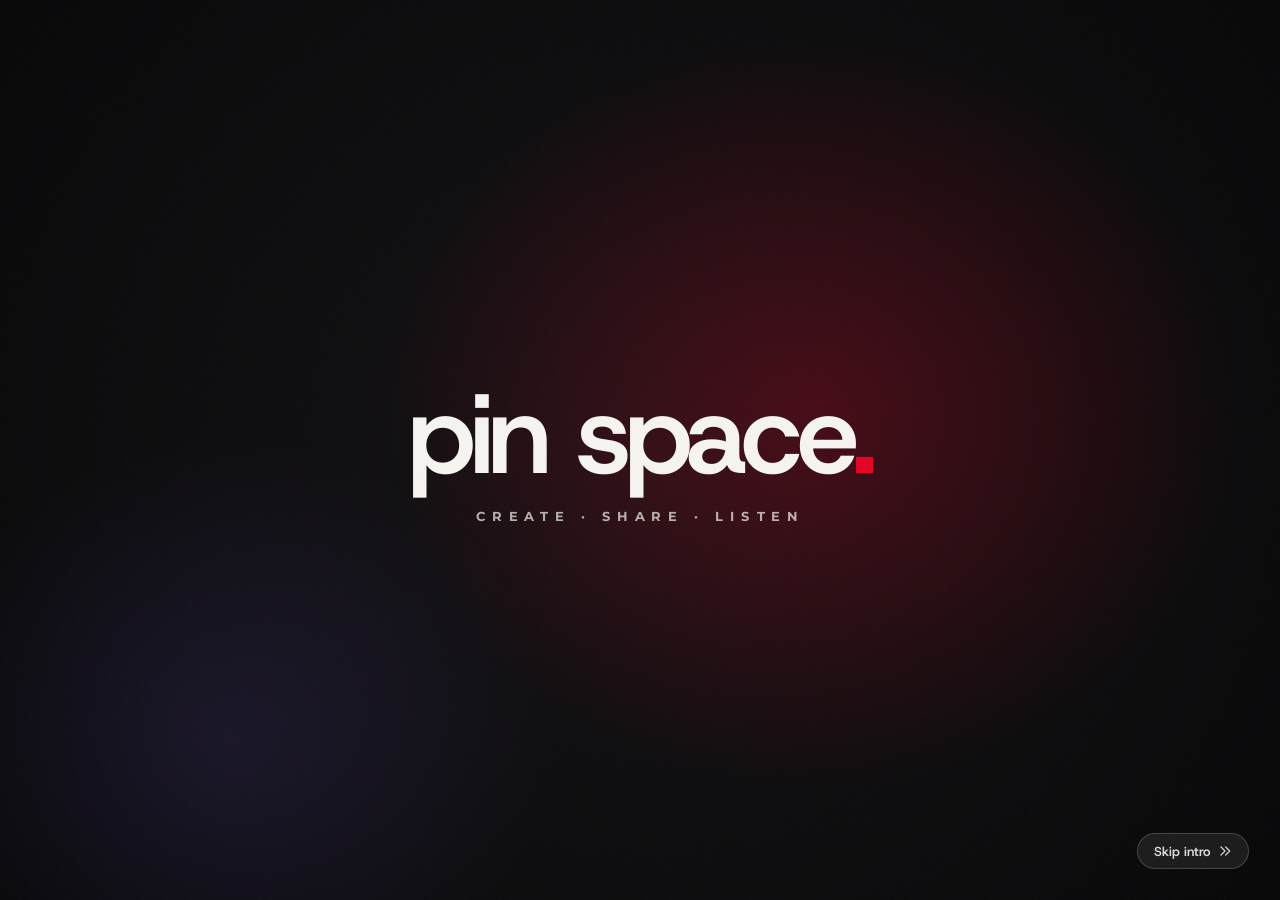
==== commit c52d0340: "Update 12 — Correções finais na intro e na animação de música" ====
--- a/index.html
+++ b/index.html
@@ -9,15 +9,16 @@
         <link rel="preconnect" href="https://i.pinimg.com">
         <link rel="dns-prefetch" href="https://i.pinimg.com">
     <link href="https://fonts.googleapis.com/css2?family=Inter:wght@400;500;600;700&family=Montserrat:wght@400;600;700&family=Poppins:wght@400;600;700&family=Raleway:wght@400;600;700&family=Open+Sans&family=Roboto&family=Lato&family=Nunito:wght@400;600;700&family=Playfair+Display:wght@400;600;700&family=Lora&family=Merriweather&family=Oswald:wght@400;500;600&family=Bebas+Neue&family=Archivo+Black&family=Abril+Fatface&family=Pacifico&family=Lobster&family=Dancing+Script:wght@400;600;700&family=Caveat:wght@400;600&family=Cinzel:wght@400;600&family=Advent+Pro:wght@400;600&family=Courier+Prime&family=Goudy+Bookletter+1911&display=swap" rel="stylesheet">
+    <script src="js/debug-flags.js?v=2"></script>
     <link rel="stylesheet" href="css/style.css?v=3.7">
     <link rel="stylesheet" href="css/editor-improvements.css?v=2.4">
     <link rel="stylesheet" href="css/responsive.css?v=f5">
     <link rel="stylesheet" href="css/social.css?v=f1">
     <link rel="stylesheet" href="css/glass.css?v=4.0">
     <link rel="stylesheet" href="css/music.css?v=sec4">
-    <link rel="stylesheet" href="css/hero-intro.css?v=14">
-    <link rel="stylesheet" href="css/footer-glass.css?v=11">
-    <link rel="stylesheet" href="css/music-anim.css?v=1">
+    <link rel="stylesheet" href="css/hero-intro.css?v=19">
+    <link rel="stylesheet" href="css/footer-glass.css?v=13">
+    <link rel="stylesheet" href="css/music-anim.css?v=3">
     <link rel="stylesheet" href="css/editor-theme.css?v=2.4">
     <link rel="stylesheet" href="css/editor-plus.css?v=f4">
     <link rel="preload" href="fonts/host-grotesk-latin-wght-normal.woff2" as="font" type="font/woff2" crossorigin>
@@ -203,7 +204,7 @@
             <footer class="ms-footer fg" id="fg">
                 <div class="fg-scene" id="fg-scene">
                     <button type="button" class="fg-key" id="fg-key" aria-label="PinSpace Create.">
-                        <img class="fg-img" src="img/footer-bar.jpg" width="2848" height="660" alt="PinSpace Create." decoding="async" loading="lazy">
+                        <picture><source media="(max-width: 900px)" srcset="img/footer-bar-m.jpg"><img class="fg-img" src="img/footer-bar.jpg" width="2848" height="660" alt="PinSpace Create." decoding="async" loading="lazy"></picture>
                     </button>
                 </div>
                 <p class="fg-line">O teu espaço para guardar ideias — colagens, moodboards e vision boards.</p>
@@ -880,7 +881,7 @@
     <script src="js/editor-layout.js?v=f4"></script>
     <script src="js/social-ui.js?v=f5"></script>
     <script src="js/glass-bg.js?v=1"></script>
-    <script src="js/hero-intro.js?v=9"></script>
+    <script src="js/hero-intro.js?v=13"></script>
     <script src="js/footer-glass.js?v=3"></script>
     <script src="js/music-anim.js?v=1"></script>
     <script src="js/music.js?v=sec1"></script>
--- a/css/hero-intro.css
+++ b/css/hero-intro.css
@@ -294,3 +294,37 @@
     -webkit-mask-image: linear-gradient(180deg, #000 0%, #000 90%, transparent 100%);
     mask-image: linear-gradient(180deg, #000 0%, #000 90%, transparent 100%);
 }
+
+/* telemóveis: versão pequena da tecla de vidro da intro */
+@media (max-width: 900px), (pointer: coarse) and (max-width: 1180px) {
+    .pi-cube .glow, .pi-cube .body { background-image: url('../img/intro/m/cube.webp'); }
+    .pi-cube .shine, .pi-cube .prism { -webkit-mask-image: url('../img/intro/m/cube.webp'); mask-image: url('../img/intro/m/cube.webp'); }
+    .pi-cube .glow { filter: blur(24px) saturate(1.6); }
+}
+
+/* telemóvel: só o nome e o final (a demonstração 3D esgotava a memória do Safari no iPhone) */
+.pi.is-lite > :not(.pi-intro) { display: none !important; }
+@media (max-width: 900px), (pointer: coarse) and (max-width: 1180px) {
+    .hv-col { will-change: auto; }
+}
+
+/* telemóvel: versão leve do topo (sem camadas pesadas) */
+@media (max-width: 900px), (pointer: coarse) and (max-width: 1180px) {
+    .hv-back { bottom: -30vh; }
+    /* o fundo preto da secção da música começa onde a parede de ecrãs acaba (sem faixa clara) */
+    .ms-hero-intro ~ .ms-glass-zone { background: linear-gradient(180deg, transparent 0, transparent 30vh, #000 30vh) !important; }
+    .hv-back::after { height: 45vh; }
+    .hv-glow { -webkit-mask-image: none; mask-image: none; }
+    .hv-skip, .hv-replay { display: none !important; }
+}
+
+/* diagnóstico (?off=...) — ver js/debug-flags.js */
+html.off-intro #hero-intro, html.off-intro #hv-back { display: none !important; }
+html.off-footer #fg { display: none !important; }
+html.off-music #musica { display: none !important; }
+html.off-grain .ms-grain { display: none !important; }
+html.off-glass .glass-bg-canvas { display: none !important; }
+html.off-anim *, html.off-anim *::before, html.off-anim *::after { animation: none !important; transition: none !important; }
+
+/* por baixo de tudo, a página inicial é preta (nunca aparece o fundo claro) */
+#home-view .home-container { background-color: #000; }
--- a/css/music-anim.css
+++ b/css/music-anim.css
@@ -76,3 +76,8 @@
     .music .music-head > *, .music .music-connect, .music .music-bar, .music .music-credit, .music .music-nav, .music .music-flow, .music .music-card { transition: none; opacity: 1; translate: none; scale: none; }
     .music.mu-in .music-card, .music.mu-in .music-card.is-active .music-card-art::before, .music.is-playing .music-bar { animation: none; }
 }
+
+/* telemóvel: sem animações contínuas (experimentar com ?on=anim) */
+@media (max-width: 900px), (pointer: coarse) and (max-width: 1180px) {
+    html:not(.on-anim) .music.mu-in .music-card, html:not(.on-anim) .music.mu-in .music-card.is-active .music-card-art::before, html:not(.on-anim) .music.is-playing .music-bar { animation: none; }
+}
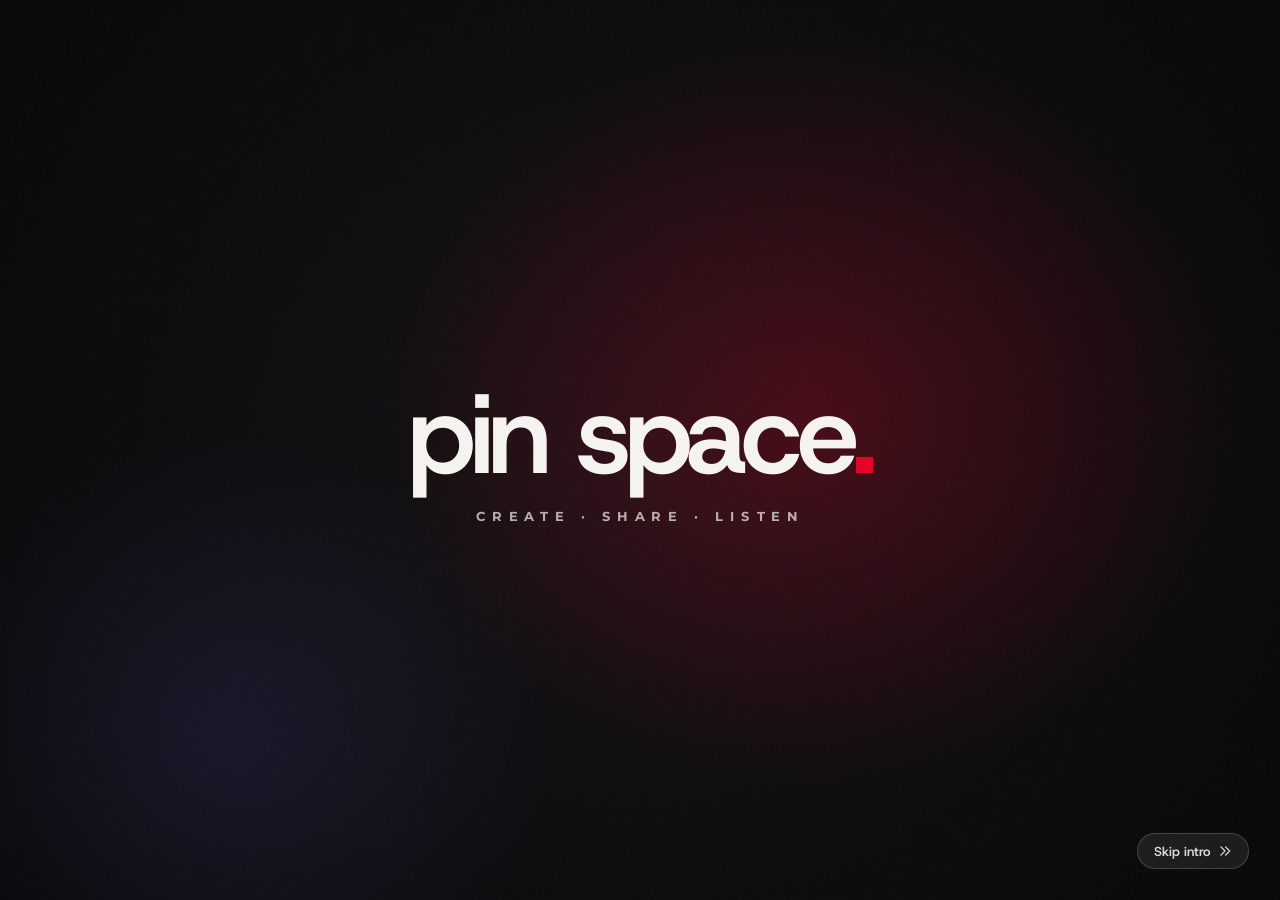
==== commit 59f7db70: "Update 11 — Flags de debug na intro e correções de hero, footer e música" ====
--- a/index.html
+++ b/index.html
@@ -9,16 +9,16 @@
         <link rel="preconnect" href="https://i.pinimg.com">
         <link rel="dns-prefetch" href="https://i.pinimg.com">
     <link href="https://fonts.googleapis.com/css2?family=Inter:wght@400;500;600;700&family=Montserrat:wght@400;600;700&family=Poppins:wght@400;600;700&family=Raleway:wght@400;600;700&family=Open+Sans&family=Roboto&family=Lato&family=Nunito:wght@400;600;700&family=Playfair+Display:wght@400;600;700&family=Lora&family=Merriweather&family=Oswald:wght@400;500;600&family=Bebas+Neue&family=Archivo+Black&family=Abril+Fatface&family=Pacifico&family=Lobster&family=Dancing+Script:wght@400;600;700&family=Caveat:wght@400;600&family=Cinzel:wght@400;600&family=Advent+Pro:wght@400;600&family=Courier+Prime&family=Goudy+Bookletter+1911&display=swap" rel="stylesheet">
-    <script src="js/debug-flags.js?v=2"></script>
+    <script src="js/debug-flags.js?v=1"></script>
     <link rel="stylesheet" href="css/style.css?v=3.7">
     <link rel="stylesheet" href="css/editor-improvements.css?v=2.4">
     <link rel="stylesheet" href="css/responsive.css?v=f5">
     <link rel="stylesheet" href="css/social.css?v=f1">
     <link rel="stylesheet" href="css/glass.css?v=4.0">
     <link rel="stylesheet" href="css/music.css?v=sec4">
-    <link rel="stylesheet" href="css/hero-intro.css?v=19">
+    <link rel="stylesheet" href="css/hero-intro.css?v=18">
     <link rel="stylesheet" href="css/footer-glass.css?v=13">
-    <link rel="stylesheet" href="css/music-anim.css?v=3">
+    <link rel="stylesheet" href="css/music-anim.css?v=2">
     <link rel="stylesheet" href="css/editor-theme.css?v=2.4">
     <link rel="stylesheet" href="css/editor-plus.css?v=f4">
     <link rel="preload" href="fonts/host-grotesk-latin-wght-normal.woff2" as="font" type="font/woff2" crossorigin>
@@ -881,7 +881,7 @@
     <script src="js/editor-layout.js?v=f4"></script>
     <script src="js/social-ui.js?v=f5"></script>
     <script src="js/glass-bg.js?v=1"></script>
-    <script src="js/hero-intro.js?v=13"></script>
+    <script src="js/hero-intro.js?v=12"></script>
     <script src="js/footer-glass.js?v=3"></script>
     <script src="js/music-anim.js?v=1"></script>
     <script src="js/music.js?v=sec1"></script>
--- a/css/hero-intro.css
+++ b/css/hero-intro.css
@@ -311,8 +311,6 @@
 /* telemóvel: versão leve do topo (sem camadas pesadas) */
 @media (max-width: 900px), (pointer: coarse) and (max-width: 1180px) {
     .hv-back { bottom: -30vh; }
-    /* o fundo preto da secção da música começa onde a parede de ecrãs acaba (sem faixa clara) */
-    .ms-hero-intro ~ .ms-glass-zone { background: linear-gradient(180deg, transparent 0, transparent 30vh, #000 30vh) !important; }
     .hv-back::after { height: 45vh; }
     .hv-glow { -webkit-mask-image: none; mask-image: none; }
     .hv-skip, .hv-replay { display: none !important; }
@@ -325,6 +323,3 @@
 html.off-grain .ms-grain { display: none !important; }
 html.off-glass .glass-bg-canvas { display: none !important; }
 html.off-anim *, html.off-anim *::before, html.off-anim *::after { animation: none !important; transition: none !important; }
-
-/* por baixo de tudo, a página inicial é preta (nunca aparece o fundo claro) */
-#home-view .home-container { background-color: #000; }
--- a/css/footer-glass.css
+++ b/css/footer-glass.css
@@ -123,3 +123,10 @@
     .fg-scene, .fg-line, .fg-cta { transition: none; }
 }
 
+.fg-key picture { display: block; width: 100%; height: 100%; }
+
+/* telemóvel: sem desfoque nem mistura de cores (pesados no Safari do iPhone) */
+@media (max-width: 900px), (pointer: coarse) and (max-width: 1180px) {
+    .fg-key::before { filter: none; opacity: .18; background: radial-gradient(50% 50% at 50% 50%, rgba(140, 120, 255, .9), rgba(255, 61, 110, .4) 45%, transparent 75%); }
+    .fg-img { mix-blend-mode: normal; }
+}
--- a/css/music-anim.css
+++ b/css/music-anim.css
@@ -77,7 +77,7 @@
     .music.mu-in .music-card, .music.mu-in .music-card.is-active .music-card-art::before, .music.is-playing .music-bar { animation: none; }
 }
 
-/* telemóvel: sem animações contínuas (experimentar com ?on=anim) */
+/* telemóvel: sem animações contínuas */
 @media (max-width: 900px), (pointer: coarse) and (max-width: 1180px) {
-    html:not(.on-anim) .music.mu-in .music-card, html:not(.on-anim) .music.mu-in .music-card.is-active .music-card-art::before, html:not(.on-anim) .music.is-playing .music-bar { animation: none; }
+    .music.mu-in .music-card, .music.mu-in .music-card.is-active .music-card-art::before, .music.is-playing .music-bar { animation: none; }
 }
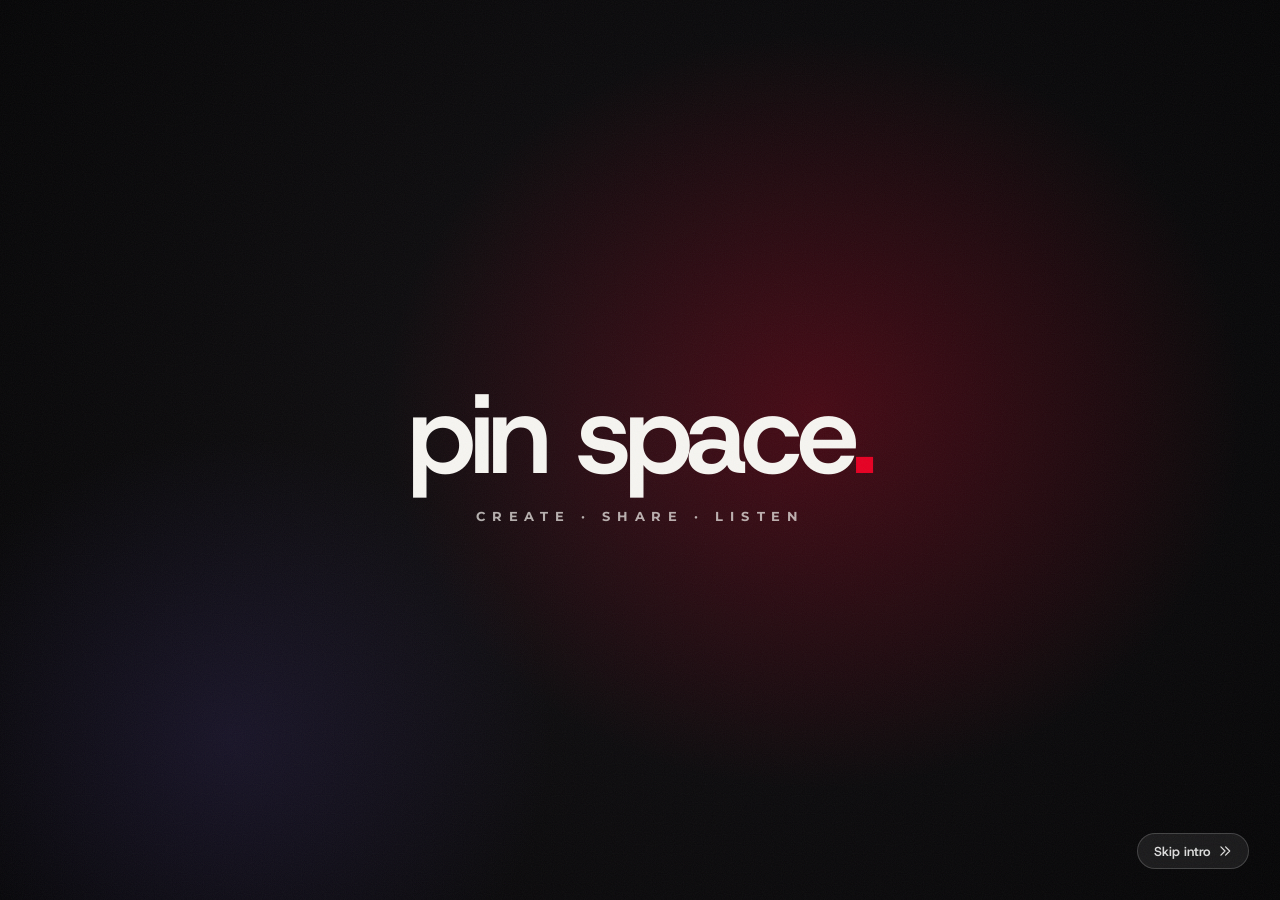
==== commit ea4e0658: "Update 10 — Imagens da intro em versão mobile (img/intro/m) e ajustes de hero, footer e index" ====
--- a/index.html
+++ b/index.html
@@ -9,16 +9,15 @@
         <link rel="preconnect" href="https://i.pinimg.com">
         <link rel="dns-prefetch" href="https://i.pinimg.com">
     <link href="https://fonts.googleapis.com/css2?family=Inter:wght@400;500;600;700&family=Montserrat:wght@400;600;700&family=Poppins:wght@400;600;700&family=Raleway:wght@400;600;700&family=Open+Sans&family=Roboto&family=Lato&family=Nunito:wght@400;600;700&family=Playfair+Display:wght@400;600;700&family=Lora&family=Merriweather&family=Oswald:wght@400;500;600&family=Bebas+Neue&family=Archivo+Black&family=Abril+Fatface&family=Pacifico&family=Lobster&family=Dancing+Script:wght@400;600;700&family=Caveat:wght@400;600&family=Cinzel:wght@400;600&family=Advent+Pro:wght@400;600&family=Courier+Prime&family=Goudy+Bookletter+1911&display=swap" rel="stylesheet">
-    <script src="js/debug-flags.js?v=1"></script>
     <link rel="stylesheet" href="css/style.css?v=3.7">
     <link rel="stylesheet" href="css/editor-improvements.css?v=2.4">
     <link rel="stylesheet" href="css/responsive.css?v=f5">
     <link rel="stylesheet" href="css/social.css?v=f1">
     <link rel="stylesheet" href="css/glass.css?v=4.0">
     <link rel="stylesheet" href="css/music.css?v=sec4">
-    <link rel="stylesheet" href="css/hero-intro.css?v=18">
-    <link rel="stylesheet" href="css/footer-glass.css?v=13">
-    <link rel="stylesheet" href="css/music-anim.css?v=2">
+    <link rel="stylesheet" href="css/hero-intro.css?v=15">
+    <link rel="stylesheet" href="css/footer-glass.css?v=12">
+    <link rel="stylesheet" href="css/music-anim.css?v=1">
     <link rel="stylesheet" href="css/editor-theme.css?v=2.4">
     <link rel="stylesheet" href="css/editor-plus.css?v=f4">
     <link rel="preload" href="fonts/host-grotesk-latin-wght-normal.woff2" as="font" type="font/woff2" crossorigin>
@@ -881,7 +880,7 @@
     <script src="js/editor-layout.js?v=f4"></script>
     <script src="js/social-ui.js?v=f5"></script>
     <script src="js/glass-bg.js?v=1"></script>
-    <script src="js/hero-intro.js?v=12"></script>
+    <script src="js/hero-intro.js?v=10"></script>
     <script src="js/footer-glass.js?v=3"></script>
     <script src="js/music-anim.js?v=1"></script>
     <script src="js/music.js?v=sec1"></script>
--- a/css/hero-intro.css
+++ b/css/hero-intro.css
@@ -301,25 +301,3 @@
     .pi-cube .shine, .pi-cube .prism { -webkit-mask-image: url('../img/intro/m/cube.webp'); mask-image: url('../img/intro/m/cube.webp'); }
     .pi-cube .glow { filter: blur(24px) saturate(1.6); }
 }
-
-/* telemóvel: só o nome e o final (a demonstração 3D esgotava a memória do Safari no iPhone) */
-.pi.is-lite > :not(.pi-intro) { display: none !important; }
-@media (max-width: 900px), (pointer: coarse) and (max-width: 1180px) {
-    .hv-col { will-change: auto; }
-}
-
-/* telemóvel: versão leve do topo (sem camadas pesadas) */
-@media (max-width: 900px), (pointer: coarse) and (max-width: 1180px) {
-    .hv-back { bottom: -30vh; }
-    .hv-back::after { height: 45vh; }
-    .hv-glow { -webkit-mask-image: none; mask-image: none; }
-    .hv-skip, .hv-replay { display: none !important; }
-}
-
-/* diagnóstico (?off=...) — ver js/debug-flags.js */
-html.off-intro #hero-intro, html.off-intro #hv-back { display: none !important; }
-html.off-footer #fg { display: none !important; }
-html.off-music #musica { display: none !important; }
-html.off-grain .ms-grain { display: none !important; }
-html.off-glass .glass-bg-canvas { display: none !important; }
-html.off-anim *, html.off-anim *::before, html.off-anim *::after { animation: none !important; transition: none !important; }
--- a/css/footer-glass.css
+++ b/css/footer-glass.css
@@ -124,9 +124,3 @@
 }
 
 .fg-key picture { display: block; width: 100%; height: 100%; }
-
-/* telemóvel: sem desfoque nem mistura de cores (pesados no Safari do iPhone) */
-@media (max-width: 900px), (pointer: coarse) and (max-width: 1180px) {
-    .fg-key::before { filter: none; opacity: .18; background: radial-gradient(50% 50% at 50% 50%, rgba(140, 120, 255, .9), rgba(255, 61, 110, .4) 45%, transparent 75%); }
-    .fg-img { mix-blend-mode: normal; }
-}
